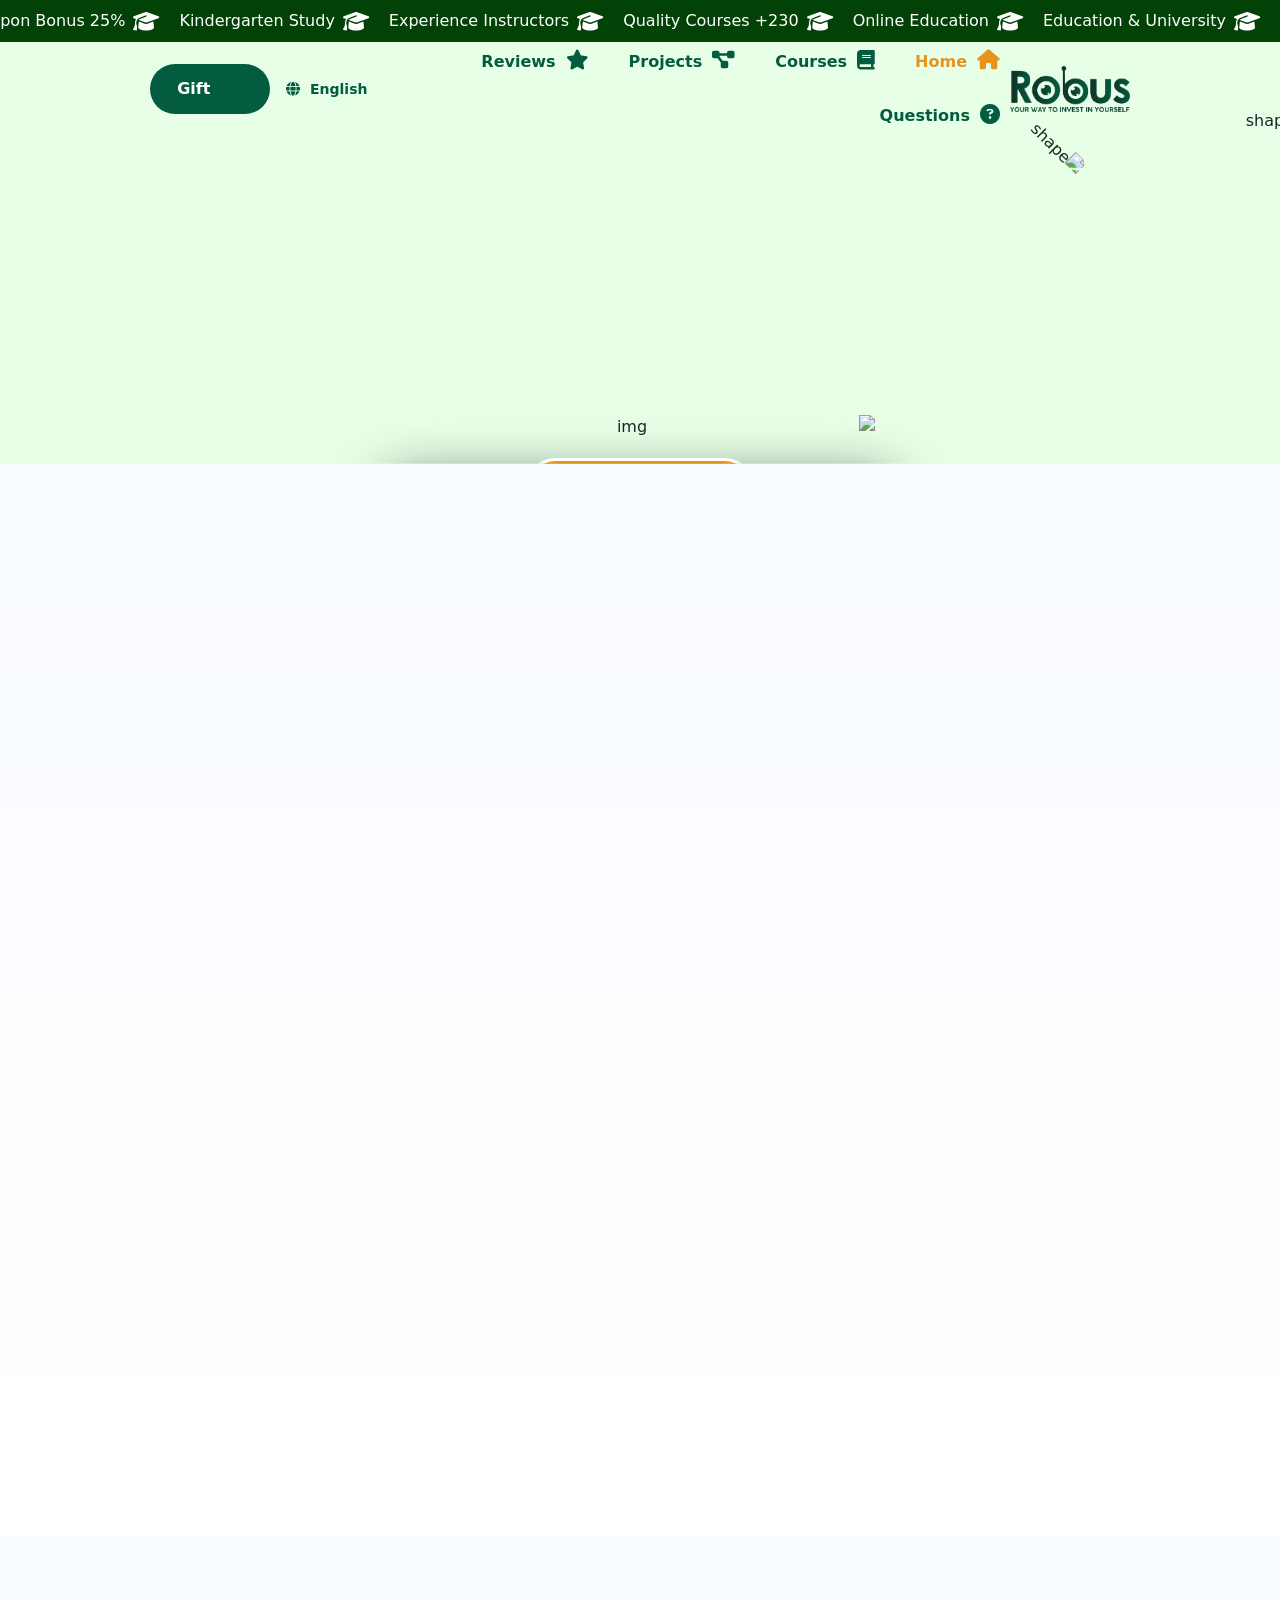
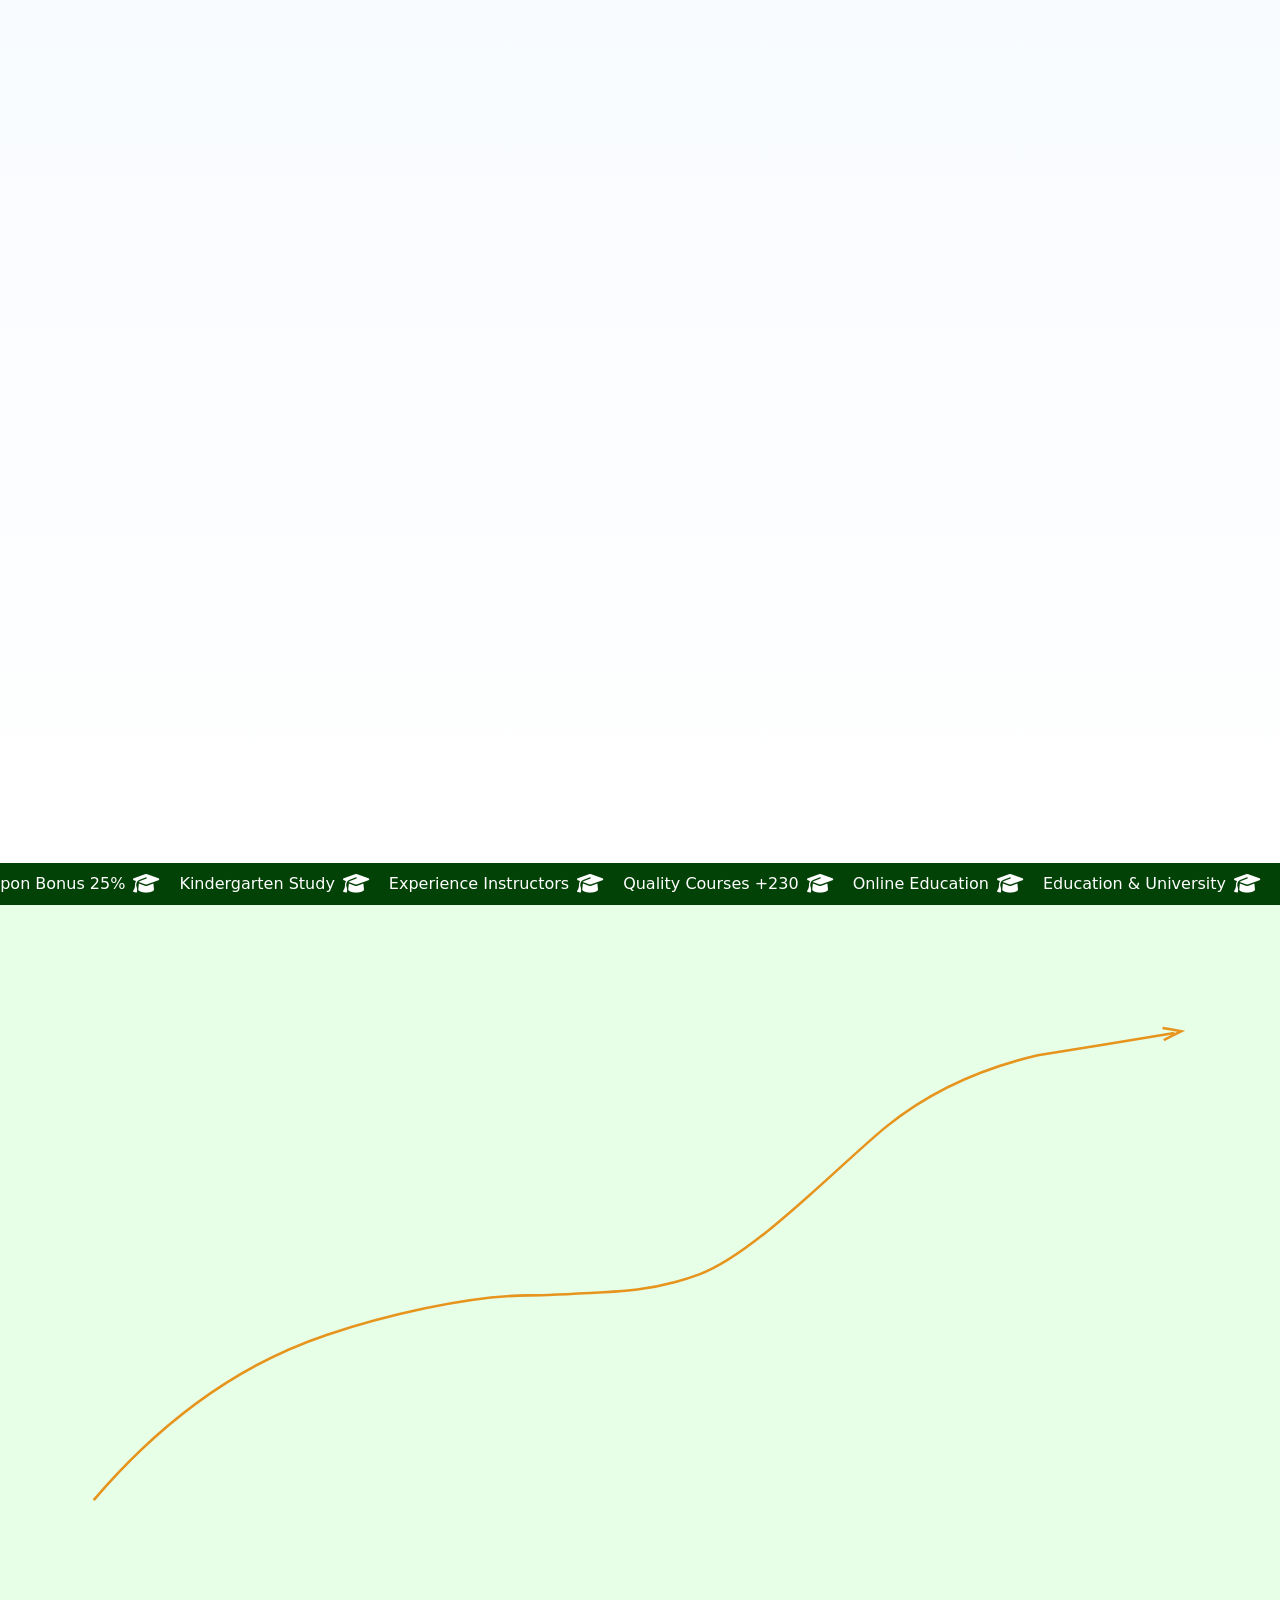
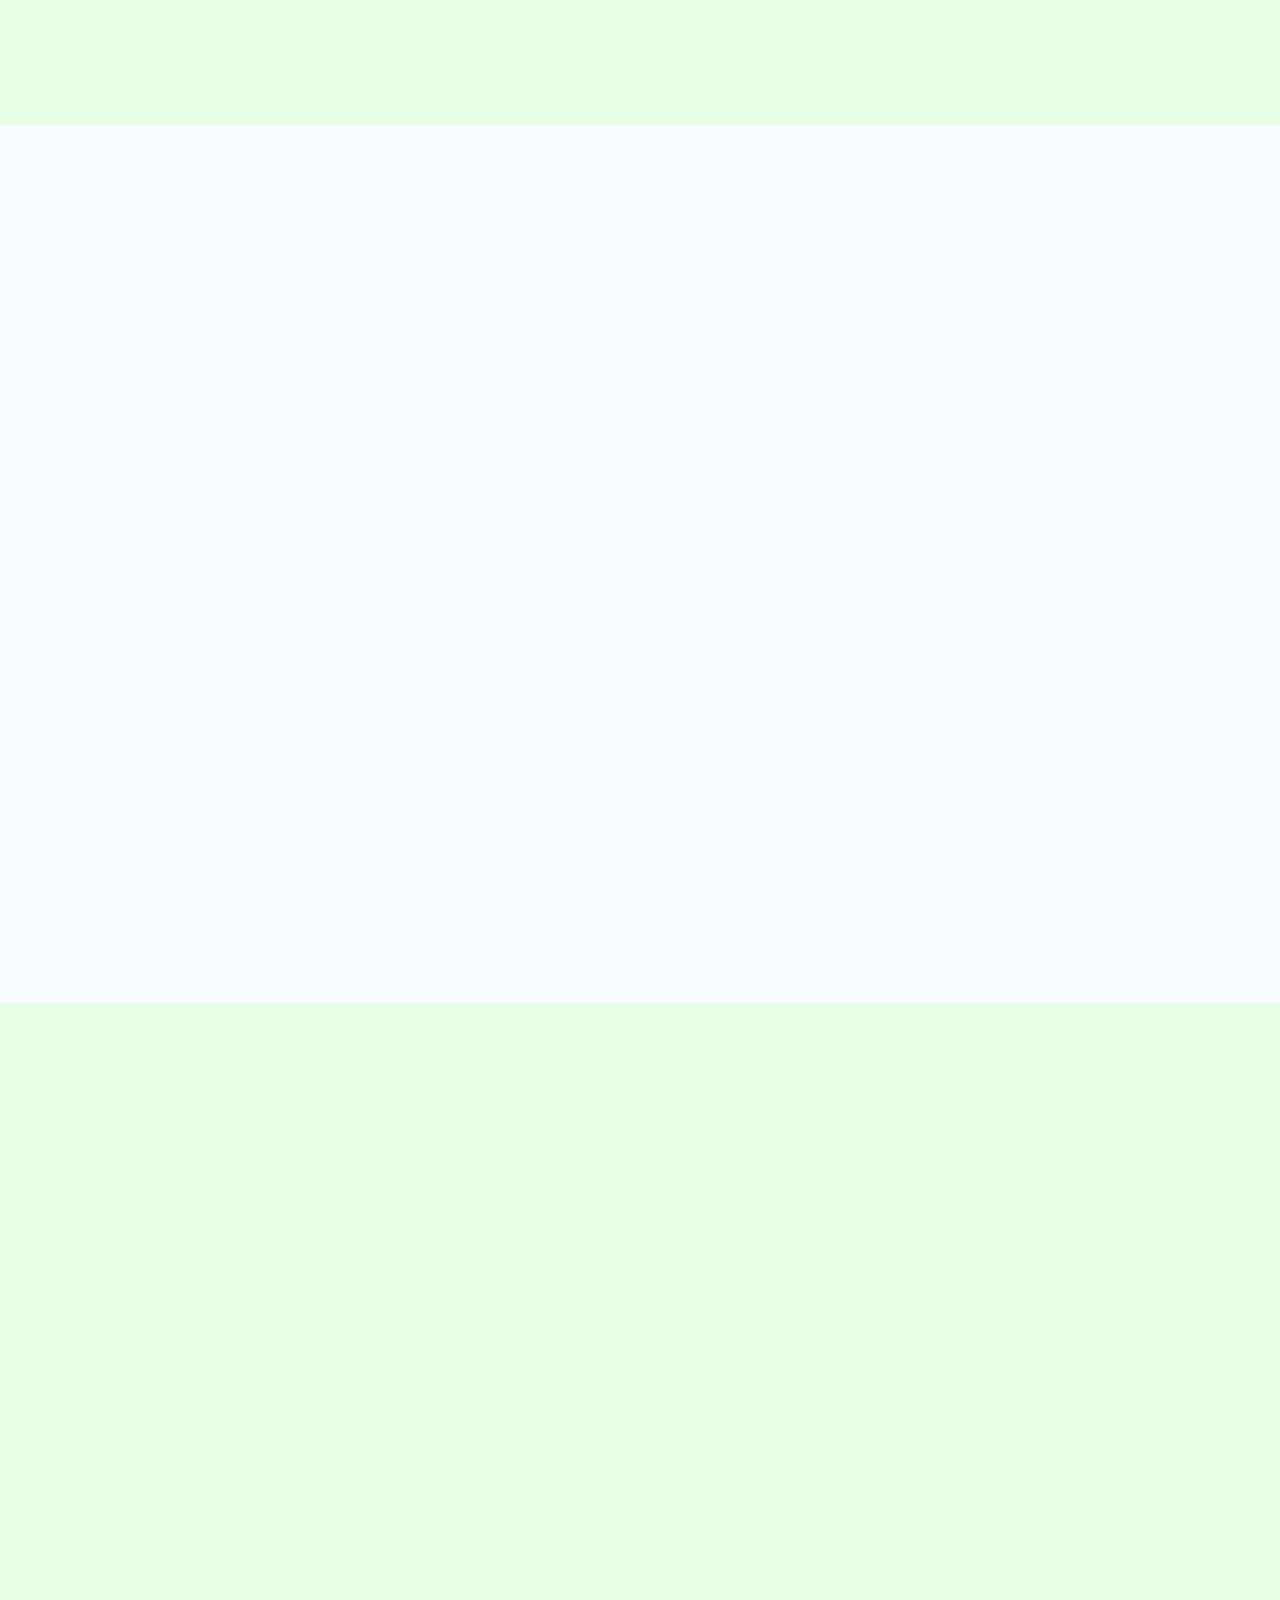
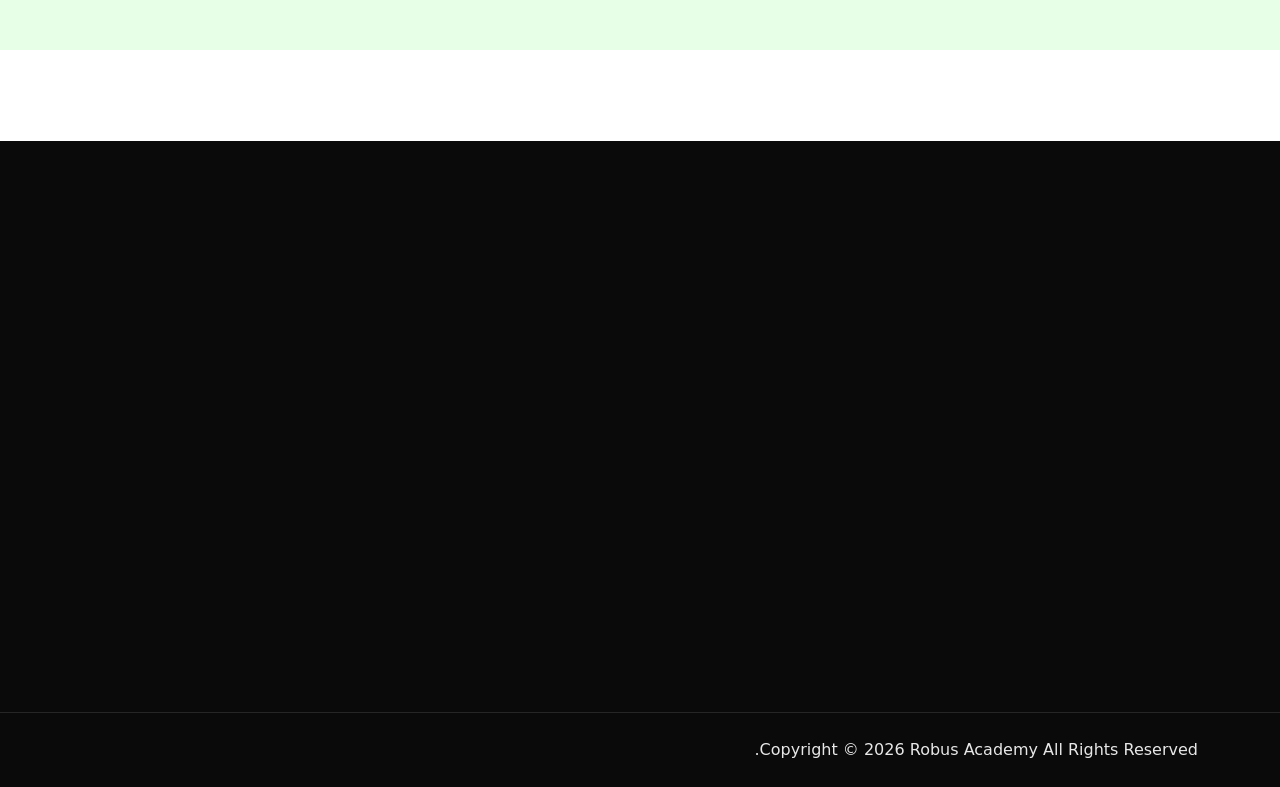
==== ar/index.html @ 4e97c181 "add ar" ====
<!doctype html>
<html lang="er" dir="rtl">

<head>
    <meta charset="utf-8" />
    <meta name="viewport" content="width=device-width, initial-scale=1.0, viewport-fit=cover" />
    <title>Robus Academy</title>

    <link href="https://cdn.jsdelivr.net/npm/bootstrap@5.0.2/dist/css/bootstrap.min.css" rel="stylesheet"
        integrity="sha384-EVSTQN3/azprG1Anm3QDgpJLIm9Nao0Yz1ztcQTwFspd3yD65VohhpuuCOmLASjC" crossorigin="anonymous">

    <link rel="stylesheet" href="https://cdnjs.cloudflare.com/ajax/libs/font-awesome/6.4.0/css/all.min.css" />
    <!-- <link rel="stylesheet" href="../assets/css/validnavs.css"> -->
    <link rel="stylesheet" href="../assets/css/animate.min.css">
    <!-- <link rel="stylesheet" href="../assets/css/bootstrap.min.css"> -->
    <link rel="stylesheet" href="../assets/css/slick.css">
    <link rel="stylesheet" href="../assets/css/swiper-bundle.min.css" />
    <link rel="stylesheet" href="../assets/css/main.css" />
</head>

<body>
    <!-- From Uiverse.io by pradipkaityuiux -->
    <div class="loader-cont">
        <div class="loader">
            <img src="../assets/img/logo/logo 1.png" alt="" width="100px">
            <span></span>
        </div>
    </div>

    <!-- <div class="fixed-left-buttons">
        <button class="fixed-left-btn fixed-left-btn--dark" type="button" aria-label="Dark mode">
            <i class="fas fa-moon"></i>
        </button>
        <button class="fixed-left-btn fixed-left-btn--help" type="button" aria-label="Help">
            <svg xmlns="http://www.w3.org/2000/svg"
                viewBox="0 0 640 640">
                <path
                    d="M192 64C209.7 64 224 78.3 224 96L224 128L352 128C369.7 128 384 142.3 384 160C384 177.7 369.7 192 352 192L342.4 192L334 215.1C317.6 260.3 292.9 301.6 261.8 337.1C276 345.9 290.8 353.7 306.2 360.6L356.6 383L418.8 243C423.9 231.4 435.4 224 448 224C460.6 224 472.1 231.4 477.2 243L605.2 531C612.4 547.2 605.1 566.1 589 573.2C572.9 580.3 553.9 573.1 546.8 557L526.8 512L369.3 512L349.3 557C342.1 573.2 323.2 580.4 307.1 573.2C291 566 283.7 547.1 290.9 531L330.7 441.5L280.3 419.1C257.3 408.9 235.3 396.7 214.5 382.7C193.2 399.9 169.9 414.9 145 427.4L110.3 444.6C94.5 452.5 75.3 446.1 67.4 430.3C59.5 414.5 65.9 395.3 81.7 387.4L116.2 370.1C132.5 361.9 148 352.4 162.6 341.8C148.8 329.1 135.8 315.4 123.7 300.9L113.6 288.7C102.3 275.1 104.1 254.9 117.7 243.6C131.3 232.3 151.5 234.1 162.8 247.7L173 259.9C184.5 273.8 197.1 286.7 210.4 298.6C237.9 268.2 259.6 232.5 273.9 193.2L274.4 192L64.1 192C46.3 192 32 177.7 32 160C32 142.3 46.3 128 64 128L160 128L160 96C160 78.3 174.3 64 192 64zM448 334.8L397.7 448L498.3 448L448 334.8z" />
            </svg>
        </button>
    </div> -->

    <!-- Fixed Buttons Group -->
    <div class="fixed-buttons-group" data-scroll-animate-group>


        <!-- Chat Bot Tooltip -->
        <div class="chatbot-tooltip" id="chatbotTooltip" data-scroll-animate="fade-right">
            <span>Ask Me..</span>
        </div>
        <!-- Chat Bot Button -->
        <button id="chatbot-btn" class="fixed-btn chatbot-btn" aria-label="Chat Bot" data-scroll-animate="fade-right">
            <img src="../assets/img/chatbot/chatbot1.svg" alt="">
        </button>
        <!-- WhatsApp Button -->
        <a href="https://wa.me/robusacademy" target="_blank" class="fixed-btn whatsapp-btn"
            data-scroll-animate="fade-right">
            <i class="fab fa-whatsapp"></i>
        </a>

        <!-- Back To Top -->
        <button id="back-to-top-btn" class="fixed-btn back-top" data-scroll-animate="fade-right">
            <svg class="progress-ring" width="60" height="60">
                <circle class="progress-ring__circle" stroke="white" stroke-width="4" fill="transparent" r="26" cx="30"
                    cy="30" />
            </svg>
            <i class="fas fa-arrow-up"></i>
        </button>
    </div>

    <!-- Chat Window -->
    <div class="chat-window" id="chatWindow">
        <div class="card rounded-5 overflow-hidden chat-card">
            <div class="card-header d-flex justify-content-between align-items-center p-3">
                <h5 class="mb-0">Chat</h5>
                <button class="btn-close" id="closeChatBtn" aria-label="Close chat"></button>
            </div>
            <div class="card-body overflow-y-auto" style="position: relative;">
                <!-- Chat messages will be loaded here by chatbot.js -->
            </div>
            <div class="card-footer text-muted d-flex justify-content-start align-items-center p-3">
                <input type="number" class="form-control form-control-lg" placeholder="Type choose number..."
                    id="chatInput">
                <a class="ms-3" href="#!"><i class="fas fa-paper-plane"></i></a>
            </div>
        </div>
    </div>

    <nav class="top-nav hidden" id="TopNav">
        <div class="brand">
            <a href="#"><img src="../assets/img/logo/logo 1.png" class="logo" alt="Robus Academy" width="120"></a>
        </div>
        <div class="nav-links">
            <a href="#home" class="active"><i class="fas fa-home"></i><span>Home</span></a>
            <a href="#courses"><i class="fas fa-book"></i><span>Courses</span></a>
            <a href="#projects"><i class="fas fa-project-diagram"></i><span>Projects</span></a>
            <a href="#reviews"><i class="fas fa-star"></i><span>Reviews</span></a>
            <a href="#questions"><i class="fas fa-question-circle"></i><span>Questions</span></a>
        </div>
        <div class="nav-actions">
            <a href="../index.html" class="language"><span>English</span><i class="fas fa-globe"></i></a>
            <button class="top-nav-button"><img src="../assets/img/navbar/gift.svg" alt="" width="30%"
                    data-scroll-animate="tada">
                <span>Gift</span></button>
        </div>
    </nav>

    <nav class="top-nav-mobile hidden" id="TopNavMobile">
        <div class="brand">
            <a href="#"><img src="../assets/img/logo/logo 1.png" class="logo" alt="Robus Academy" width="120"></a>
            <div class="nav-actions">
                <a href="../index.html" class="language"><span>English</span><i class="fas fa-globe"></i></a>
                <button class="top-nav-mobile-button"><img src="../assets/img/navbar/gift.svg" alt="" width="90%"
                        data-scroll-animate="tada"></button>
            </div>
        </div>
    </nav>


    <a href="https://wa.me/robusacademy" class="tab whatsapp-tab" id="TabContactBottom" target="_blank">
        <div class="whatsapp-tab-circle">
            <i class="fab fa-whatsapp"></i>
        </div>
    </a>
    <nav class="bottom-nav" id="BottomNav">
        <a href="#home" class="tab active" id="TabHomeBottom">
            <i class="fas fa-home"></i>
            <span>Home</span>
        </a>
        <a href="#courses" class="tab" id="TabCoursesBottom">
            <i class="fas fa-book"></i>
            <span>Courses</span>
        </a>
        <a href="https://wa.me/robusacademy" class="tab" id="TabContactBottom" target="_blank">
            <i class="fas fa-whatsapp"></i>
            <span>WhatsApp</span>
        </a>
        <a href="#reviews" class="tab" id="TabReviewsBottom">
            <i class="fas fa-star"></i>
            <span>Reviews</span>
        </a>
        <a href="#questions" class="tab" id="TabQuestionsBottom">
            <i class="fas fa-question"></i>
            <span>Questions</span>
        </a>
    </nav>

    <!-- Mobile Menu  -->
    <div class="mobile-menu">
        <nav class="menu-box">
            <div class="close-btn"><i class="fas fa-times"></i></div>
            <div class="nav-logo">
                <a href="https://themegenix.net/html/suxnix/index.html"><img src="../assets/img/logo/logo 1.png"
                        alt="logo"></a>
            </div>
            <div class="menu-outer">
                <!--Here Menu Will Come Automatically Via Javascript / Same Menu as in Header-->
                <ul class="navigation">
                    <li class="active menu-item-has-children"><a href="https://themegenix.net/html/suxnix/#home"
                            class="section-link">Home</a>
                        <ul class="sub-menu">
                            <li class="active"><a href="https://themegenix.net/html/suxnix/index.html">Home One</a></li>
                            <li><a href="https://themegenix.net/html/suxnix/index-2.html">Home Two</a></li>
                            <li><a href="https://themegenix.net/html/suxnix/index-3.html">Home Three</a></li>
                        </ul>
                        <div class="dropdown-btn"><span class="fas fa-angle-down"></span></div>
                    </li>
                    <li><a href="https://themegenix.net/html/suxnix/#features" class="section-link">Features</a></li>
                    <li><a href="https://themegenix.net/html/suxnix/#paroller" class="section-link">Product</a></li>
                    <li><a href="https://themegenix.net/html/suxnix/#ingredient" class="section-link">Ingredient</a>
                    </li>
                    <li><a href="https://themegenix.net/html/suxnix/#pricing" class="section-link">Pricing</a></li>
                    <li class="menu-item-has-children"><a href="https://themegenix.net/html/suxnix/#!">Shop</a>
                        <ul class="sub-menu">
                            <li><a href="https://themegenix.net/html/suxnix/shop.html">Our Shop</a></li>
                            <li><a href="https://themegenix.net/html/suxnix/shop-details.html">Shop Details</a></li>
                            <li><a href="https://themegenix.net/html/suxnix/cart.html">Cart Page</a></li>
                            <li><a href="https://themegenix.net/html/suxnix/checkout.html">Checkout Page</a></li>
                            <li><a href="https://themegenix.net/html/suxnix/login.html">Login Page</a></li>
                            <li><a href="https://themegenix.net/html/suxnix/register.html">Register Page</a></li>
                            <li><a href="https://themegenix.net/html/suxnix/reset-password.html">Reset Password Page</a>
                            </li>
                        </ul>
                        <div class="dropdown-btn"><span class="fas fa-angle-down"></span></div>
                    </li>
                    <li class="menu-item-has-children"><a href="https://themegenix.net/html/suxnix/#news"
                            class="section-link">News</a>
                        <ul class="sub-menu">
                            <li><a href="https://themegenix.net/html/suxnix/blog.html">Our Blog</a></li>
                            <li><a href="https://themegenix.net/html/suxnix/blog-details.html">Blog Details</a></li>
                        </ul>
                        <div class="dropdown-btn"><span class="fas fa-angle-down"></span></div>
                    </li>
                    <li><a href="https://themegenix.net/html/suxnix/contact.html">contacts</a></li>
                </ul>
            </div>
            <div class="social-links">
                <ul class="clearfix">
                    <li><a href="https://themegenix.net/html/suxnix/#"><i class="fab fa-facebook-f"></i></a></li>
                    <li><a href="https://themegenix.net/html/suxnix/#"><i class="fab fa-twitter"></i></a></li>
                    <li><a href="https://themegenix.net/html/suxnix/#"><i class="fab fa-instagram"></i></a></li>
                    <li><a href="https://themegenix.net/html/suxnix/#"><i class="fab fa-linkedin-in"></i></a></li>
                    <li><a href="https://themegenix.net/html/suxnix/#"><i class="fab fa-youtube"></i></a></li>
                </ul>
            </div>
        </nav>
    </div>
    <div class="menu-backdrop"></div>
    <!-- End Mobile Menu -->


    <div class="hero">
        <!-- Auto-player Section Start -->
        <div class="Auto-play-section style-header">
            <div class="myplayer player-header theme-green-bg">
                <div class="scrolling-wrap">
                    <div class="comm">
                        <div></div>
                        <div class="player-textslide"><i class="fas fa-graduation-cap"></i> Education & University</div>
                        <div class="player-textslide"><i class="fas fa-graduation-cap"></i> Online Education</div>
                        <div class="player-textslide"><i class="fas fa-graduation-cap"></i> 230+ Quality Courses</div>
                        <div class="player-textslide"><i class="fas fa-graduation-cap"></i> Experience Instructors</div>
                        <div class="player-textslide"><i class="fas fa-graduation-cap"></i> Kindergarten Study</div>
                        <div class="player-textslide"><i class="fas fa-graduation-cap"></i> 25% Coupon Bonus</div>
                        <div class="player-textslide"><i class="fas fa-graduation-cap"></i> 25% Extra Coupon Bonus</div>
                    </div>
                    <div class="comm">
                        <div></div>
                        <div class="player-textslide"><i class="fas fa-graduation-cap"></i> Education & University</div>
                        <div class="player-textslide"><i class="fas fa-graduation-cap"></i> Online Education</div>
                        <div class="player-textslide"><i class="fas fa-graduation-cap"></i> 230+ Quality Courses</div>
                        <div class="player-textslide"><i class="fas fa-graduation-cap"></i> Experience Instructors</div>
                        <div class="player-textslide"><i class="fas fa-graduation-cap"></i> Kindergarten Study</div>
                        <div class="player-textslide"><i class="fas fa-graduation-cap"></i> 25% Coupon Bonus</div>
                        <div class="player-textslide"><i class="fas fa-graduation-cap"></i> 25% Extra Coupon Bonus</div>
                    </div>
                    <div class="comm">
                        <div></div>
                        <div class="player-textslide"><i class="fas fa-graduation-cap"></i> Education & University</div>
                        <div class="player-textslide"><i class="fas fa-graduation-cap"></i> Online Education</div>
                        <div class="player-textslide"><i class="fas fa-graduation-cap"></i> 230+ Quality Courses</div>
                        <div class="player-textslide"><i class="fas fa-graduation-cap"></i> Experience Instructors</div>
                        <div class="player-textslide"><i class="fas fa-graduation-cap"></i> Kindergarten Study</div>
                        <div class="player-textslide"><i class="fas fa-graduation-cap"></i> 25% Coupon Bonus</div>
                        <div class="player-textslide"><i class="fas fa-graduation-cap"></i> 25% Extra Coupon Bonus</div>
                    </div>
                </div>
            </div>
        </div>
        <!-- Auto-player Section End -->

        <!-- banner-section -->
        <section id="home" class="banner-section">

            <div class="top-nav-box">
                <div class="brand">
                    <a href="#"><img src="../assets/img/logo/logo 1.png" class="logo" alt="Robus Academy" width="120"></a>
                </div>
                <div class="nav-links">
                    <a href="#home" class="active"><i class="fas fa-home"></i><span>Home</span></a>
                    <a href="#courses"><i class="fas fa-book"></i><span>Courses</span></a>
                    <a href="#projects"><i class="fas fa-project-diagram"></i><span>Projects</span></a>
                    <a href="#reviews"><i class="fas fa-star"></i><span>Reviews</span></a>
                    <a href="#questions"><i class="fas fa-question-circle"></i><span>Questions</span></a>
                </div>
                <div class="nav-actions">
                    <a href="../index.html" class="language"><span>English</span><i class="fas fa-globe"></i></a>
                    <button class="top-nav-box-button"><img src="../assets/img/navbar/gift.svg" alt="" width="30%"
                            data-scroll-animate="tada">
                        <span>Gift</span></button>
                </div>
            </div>

            <nav class="top-nav-mobile-box hidden" id="TopNavMobileBox">
                <div class="brand">
                    <a href="#"><img src="../assets/img/logo/logo 1.png" class="logo" alt="Robus Academy" width="120"></a>
                    <div class="nav-actions">
                        <a href="../index.html" class="language"><span>English</span><i class="fas fa-globe"></i></a>
                        <button class="top-nav-mobile-box-button"><img src="../assets/img/navbar/gift.svg" alt=""
                                width="90%" data-scroll-animate="tada"></button>
                    </div>
                </div>
            </nav>

            <div class="container">
                <div class="row justify-content-center">
                    <div class="col-xxl-8 col-xl-7 col-lg-8 col-md-10">
                        <div class="banner-content text-center">
                            <p class="banner-caption" data-scroll-animate="zoom-in" style="animation-duration: 0.5s;">..
                                your way to invest in yourself ..</p>
                            <h2 class="title" data-scroll-animate="zoom-in"
                                style="animation-duration: 0.5s; animation-delay: 0.5s;">Robus Academy Provided Way To
                                Growth</h2>
                            <a href="#" class="btn btn-two">Book A Demo</a>
                        </div>
                    </div>
                </div>
                <div class="row">
                    <div class="col-12">
                        <div class="banner-images text-center">
                            <img src="../assets/img/banner/banner_boy.png" alt="img" class="main-img">
                            <img src="../assets/img/banner/banner_background.svg" alt="img" class="bg-shape">
                        </div>
                    </div>
                </div>
            </div>
            <div class="banner-shape one">
                <img src="../assets/img/banner/laptop.svg" alt="shape" class="wow bannerFadeInLeft pause-animation"
                    data-wow-delay=".2s" data-wow-duration="2s"
                    style="visibility: visible; animation-duration: 2s; animation-fill-mode: both; animation-delay: 0.2s; animation-name: bannerFadeInLeft;">
            </div>
            <div class="banner-shape two">
                <img src="../assets/img/banner/right-robot.png" alt="shape" class="wow bannerFadeInRight pause-animation"
                    data-wow-delay=".2s" data-wow-duration="2s"
                    style="visibility: visible; animation-duration: 2s; animation-fill-mode: both; animation-delay: 0.2s; animation-name: bannerFadeInRight;">
            </div>
            <div class="banner-shape three">
                <img src="../assets/img/banner/computer.svg" alt="shape" class="wow bannerFadeInDown pause-animation"
                    data-wow-delay=".2s" data-wow-duration="2s"
                    style="visibility: visible; animation-duration: 2s; animation-fill-mode: both; animation-delay: 0.2s; animation-name: bannerFadeInDown;">
            </div>
            <!-- <div class="banner-shape four">
                <img src="../assets/img/banner/banner_shape04.png" alt="shape" class="wow bannerFadeInDown pause-animation"
                    data-wow-delay=".2s" data-wow-duration="2s"
                    style="visibility: visible; animation-duration: 2s; animation-fill-mode: both; animation-delay: 0.2s; animation-name: bannerFadeInDown;">
            </div> -->


            <div class="floating-shape shape1">
                <img src="../assets/img/shapes/accelerate-svgrepo-com.svg" alt="shape">
            </div>
        </section>
        <!-- banner-section-end -->

        <section id="courses" class="courses-section section-padding">
            <div class="container">
                <div class="section-title text-center" data-scroll-animate="fade-up">
                    <div class="title-warp">
                        <h6>Our Courses</h6>
                        <!-- <img src="../assets/img/b../gold-bar.svg" alt="bar" class="title-bar"> -->
                        <span class="title-bar"></span>
                    </div>
                    <h2>Your Learning Path</h2>
                    <p>Select your child's Grade/Age to explore a recommended learning path</p>
                </div>

                <div class="courses-buttons" data-scroll-animate-group>
                    <button type="button" class="path-btn active" data-course="1"
                        data-scroll-animate="fade-up">Scratch</button>
                    <button type="button" class="path-btn" data-course="2" data-scroll-animate="fade-up">M
                        Block</button>
                    <button type="button" class="path-btn" data-course="3" data-scroll-animate="fade-up">Mobile
                        Div</button>
                    <button type="button" class="path-btn" data-course="4" data-scroll-animate="fade-up">Python</button>
                    <button type="button" class="path-btn" data-course="5" data-scroll-animate="fade-up">Python
                        Ad</button>
                    <button type="button" class="path-btn" data-course="6" data-scroll-animate="fade-up">HTML &
                        CSS</button>
                    <button type="button" class="path-btn" data-course="7"
                        data-scroll-animate="fade-up">JavaScript</button>
                    <button type="button" class="path-btn" data-course="8"
                        data-scroll-animate="fade-up">Bootstrap</button>
                    <button type="button" class="path-btn" data-course="9" data-scroll-animate="fade-up">JQuery</button>
                </div>

                <div class="courses-panel" data-scroll-animate="fade-up">
                    <div class="courses-card active" data-course="1">
                        <div class="courses-card-images">
                            <img src="../assets/img/grades/details-1.jpg" alt="Scratch" class="desktop-image" />
                            <img src="../assets/img/grades/details-2.png" alt="Scratch Mobile" class="mobile-image" />
                        </div>
                    </div>

                    <div class="courses-card" data-course="2">
                        <div class="courses-card-images">
                            <img src="../assets/img/grades/details-1.jpg" alt="M Block" class="desktop-image" />
                            <img src="../assets/img/grades/details-2.png" alt="M Block Mobile" class="mobile-image" />
                        </div>
                    </div>

                    <div class="courses-card" data-course="3">
                        <div class="courses-card-images">
                            <img src="../assets/img/grades/details-1.jpg" alt="Mobile Application Development"
                                class="desktop-image" />
                            <img src="../assets/img/grades/details-2.png" alt="Mobile Application Development Mobile"
                                class="mobile-image" />
                        </div>
                    </div>

                    <div class="courses-card" data-course="4">
                        <div class="courses-card-images">
                            <img src="../assets/img/grades/details-1.jpg" alt="Python Programming" class="desktop-image" />
                            <img src="../assets/img/grades/details-2.png" alt="Python Programming Mobile"
                                class="mobile-image" />
                        </div>
                    </div>

                    <div class="courses-card" data-course="5">
                        <div class="courses-card-images">
                            <img src="../assets/img/grades/details-1.jpg" alt="Python Programming Advanced"
                                class="desktop-image" />
                            <img src="../assets/img/grades/details-2.png" alt="Python Programming Advanced Mobile"
                                class="mobile-image" />
                        </div>
                    </div>

                    <div class="courses-card" data-course="6">
                        <div class="courses-card-images">
                            <img src="../assets/img/grades/details-1.jpg" alt="HTML & CSS" class="desktop-image" />
                            <img src="../assets/img/grades/details-2.png" alt="HTML & CSS Mobile" class="mobile-image" />
                        </div>
                    </div>

                    <div class="courses-card" data-course="7">
                        <div class="courses-card-images">
                            <img src="../assets/img/grades/details-1.jpg" alt="JavaScript Programming"
                                class="desktop-image" />
                            <img src="../assets/img/grades/details-2.png" alt="JavaScript Programming Mobile"
                                class="mobile-image" />
                        </div>
                    </div>

                    <div class="courses-card" data-course="8">
                        <div class="courses-card-images">
                            <img src="../assets/img/grades/details-1.jpg" alt="Bootstrap" class="desktop-image" />
                            <img src="../assets/img/grades/details-2.png" alt="Bootstrap Mobile" class="mobile-image" />
                        </div>
                    </div>

                    <div class="courses-card" data-course="9">
                        <div class="courses-card-images">
                            <img src="../assets/img/grades/details-1.jpg" alt="JQuery" class="desktop-image" />
                            <img src="../assets/img/grades/details-2.png" alt="JQuery Mobile" class="mobile-image" />
                        </div>
                    </div>
                </div>
            </div>
        </section>

        <section id="projects" class="projects-section section-padding">
            <div class="container">
                <div class="section-title text-center" data-scroll-animate="fade-up">
                    <div class="title-warp">
                        <h6>Student Projects</h6>
                        <span class="title-bar"></span>
                    </div>
                    <h2>Student Projects at Our Academy</h2>
                    <p>Explore the amazing projects created by our talented students across different platforms and
                        technologies. Showcasing innovation, creativity, and technical excellence in action.</p>
                </div>

                <div class="projects-buttons" data-scroll-animate-group>
                    <button type="button" class="path-btn active" data-project="1"
                        data-scroll-animate="fade-up">Web</button>
                    <button type="button" class="path-btn" data-project="2"
                        data-scroll-animate="fade-up">Desktop</button>
                    <button type="button" class="path-btn" data-project="3"
                        data-scroll-animate="fade-up">Mobile</button>
                </div>
            </div>
            <div class="projects-panel" data-scroll-animate="fade-up">
                <!-- Web Projects -->
                <div class="projects-slider-wrapper swiper active" data-project="1">
                    <div class="projects-slider swiper-wrapper">
                        <div class="student-project-card swiper-slide">
                            <div class="card-image-wrapper"><img src="../assets/img/b../details-1.jpg"
                                    alt="Student Project" class="student-image" /><button class="video-play-btn"
                                    data-video="https://www.youtube.com/embed/dQw4w9WgXcQ"><i
                                        class="fas fa-play"></i></button></div>
                            <div class="card-content">
                                <h3 class="student-name">Ahmed Hassan</h3>
                                <div class="student-info"><span class="student-country"><i
                                            class="fas fa-globe"></i>Egypt</span><span class="student-grade">10 Years
                                        old</span></div>
                            </div>
                        </div>
                        <div class="student-project-card swiper-slide">
                            <div class="card-image-wrapper"><img src="../assets/img/b../details-1.jpg"
                                    alt="Student Project" class="student-image" /><button class="video-play-btn"
                                    data-video="https://www.youtube.com/embed/dQw4w9WgXcQ"><i
                                        class="fas fa-play"></i></button></div>
                            <div class="card-content">
                                <h3 class="student-name">Sara Mohamed</h3>
                                <div class="student-info"><span class="student-country"><i
                                            class="fas fa-globe"></i>Saudi Arabia</span><span class="student-grade">9
                                        Years old</span></div>
                            </div>
                        </div>
                        <div class="student-project-card swiper-slide">
                            <div class="card-image-wrapper"><img src="../assets/img/b../details-1.jpg"
                                    alt="Student Project" class="student-image" /><button class="video-play-btn"
                                    data-video="https://www.youtube.com/embed/dQw4w9WgXcQ"><i
                                        class="fas fa-play"></i></button></div>
                            <div class="card-content">
                                <h3 class="student-name">Khalid Ali</h3>
                                <div class="student-info"><span class="student-country"><i
                                            class="fas fa-globe"></i>UAE</span><span class="student-grade">11 Years
                                        old</span></div>
                            </div>
                        </div>
                        <div class="student-project-card swiper-slide">
                            <div class="card-image-wrapper"><img src="../assets/img/b../details-1.jpg"
                                    alt="Student Project" class="student-image" /><button class="video-play-btn"
                                    data-video="https://www.youtube.com/embed/dQw4w9WgXcQ"><i
                                        class="fas fa-play"></i></button></div>
                            <div class="card-content">
                                <h3 class="student-name">Fatima Ahmed</h3>
                                <div class="student-info"><span class="student-country"><i
                                            class="fas fa-globe"></i>Kuwait</span><span class="student-grade">10 Years
                                        old</span></div>
                            </div>
                        </div>
                        <div class="student-project-card swiper-slide">
                            <div class="card-image-wrapper"><img src="../assets/img/b../details-1.jpg"
                                    alt="Student Project" class="student-image" /><button class="video-play-btn"
                                    data-video="https://www.youtube.com/embed/dQw4w9WgXcQ"><i
                                        class="fas fa-play"></i></button></div>
                            <div class="card-content">
                                <h3 class="student-name">Omar Ibrahim</h3>
                                <div class="student-info"><span class="student-country"><i
                                            class="fas fa-globe"></i>Jordan</span><span class="student-grade">12 Years
                                        old</span></div>
                            </div>
                        </div>
                        <div class="student-project-card swiper-slide">
                            <div class="card-image-wrapper"><img src="../assets/img/b../details-1.jpg"
                                    alt="Student Project" class="student-image" /><button class="video-play-btn"
                                    data-video="https://www.youtube.com/embed/dQw4w9WgXcQ"><i
                                        class="fas fa-play"></i></button></div>
                            <div class="card-content">
                                <h3 class="student-name">Layla Khan</h3>
                                <div class="student-info"><span class="student-country"><i
                                            class="fas fa-globe"></i>Bangladesh</span><span class="student-grade">11
                                        Years old</span></div>
                            </div>
                        </div>
                        <div class="student-project-card swiper-slide">
                            <div class="card-image-wrapper"><img src="../assets/img/b../details-1.jpg"
                                    alt="Student Project" class="student-image" /><button class="video-play-btn"
                                    data-video="https://www.youtube.com/embed/dQw4w9WgXcQ"><i
                                        class="fas fa-play"></i></button></div>
                            <div class="card-content">
                                <h3 class="student-name">Marwan Hassan</h3>
                                <div class="student-info"><span class="student-country"><i
                                            class="fas fa-globe"></i>Syria</span><span class="student-grade">10 Years
                                        old</span></div>
                            </div>
                        </div>
                        <div class="student-project-card swiper-slide">
                            <div class="card-image-wrapper"><img src="../assets/img/b../details-1.jpg"
                                    alt="Student Project" class="student-image" /><button class="video-play-btn"
                                    data-video="https://www.youtube.com/embed/dQw4w9WgXcQ"><i
                                        class="fas fa-play"></i></button></div>
                            <div class="card-content">
                                <h3 class="student-name">Amira Ali</h3>
                                <div class="student-info"><span class="student-country"><i
                                            class="fas fa-globe"></i>Lebanon</span><span class="student-grade">9 Years
                                        old</span></div>
                            </div>
                        </div>
                        <div class="student-project-card swiper-slide">
                            <div class="card-image-wrapper"><img src="../assets/img/b../details-1.jpg"
                                    alt="Student Project" class="student-image" /><button class="video-play-btn"
                                    data-video="https://www.youtube.com/embed/dQw4w9WgXcQ"><i
                                        class="fas fa-play"></i></button></div>
                            <div class="card-content">
                                <h3 class="student-name">Hassan Saleh</h3>
                                <div class="student-info"><span class="student-country"><i
                                            class="fas fa-globe"></i>Palestine</span><span class="student-grade">12
                                        Years old</span></div>
                            </div>
                        </div>
                        <div class="student-project-card swiper-slide">
                            <div class="card-image-wrapper"><img src="../assets/img/b../details-1.jpg"
                                    alt="Student Project" class="student-image" /><button class="video-play-btn"
                                    data-video="https://www.youtube.com/embed/dQw4w9WgXcQ"><i
                                        class="fas fa-play"></i></button></div>
                            <div class="card-content">
                                <h3 class="student-name">Noor Youssef</h3>
                                <div class="student-info"><span class="student-country"><i
                                            class="fas fa-globe"></i>Iraq</span><span class="student-grade">11 Years
                                        old</span></div>
                            </div>
                        </div>
                    </div>
                </div>

                <!-- Desktop Projects -->
                <div class="projects-slider-wrapper swiper" data-project="2">
                    <div class="projects-slider swiper-wrapper">
                        <div class="student-project-card swiper-slide">
                            <div class="card-image-wrapper"><img src="../assets/img/b../details-1.jpg"
                                    alt="Student Project" class="student-image" /><button class="video-play-btn"
                                    data-video="https://www.youtube.com/embed/dQw4w9WgXcQ"><i
                                        class="fas fa-play"></i></button></div>
                            <div class="card-content">
                                <h3 class="student-name">Rayan Ahmed</h3>
                                <div class="student-info"><span class="student-country"><i
                                            class="fas fa-globe"></i>Morocco</span><span class="student-grade">10 Years
                                        old</span></div>
                            </div>
                        </div>
                        <div class="student-project-card swiper-slide">
                            <div class="card-image-wrapper"><img src="../assets/img/b../details-1.jpg"
                                    alt="Student Project" class="student-image" /><button class="video-play-btn"
                                    data-video="https://www.youtube.com/embed/dQw4w9WgXcQ"><i
                                        class="fas fa-play"></i></button></div>
                            <div class="card-content">
                                <h3 class="student-name">Yasmin Hassan</h3>
                                <div class="student-info"><span class="student-country"><i
                                            class="fas fa-globe"></i>Tunisia</span><span class="student-grade">11 Years
                                        old</span></div>
                            </div>
                        </div>
                        <div class="student-project-card swiper-slide">
                            <div class="card-image-wrapper"><img src="../assets/img/b../details-1.jpg"
                                    alt="Student Project" class="student-image" /><button class="video-play-btn"
                                    data-video="https://www.youtube.com/embed/dQw4w9WgXcQ"><i
                                        class="fas fa-play"></i></button></div>
                            <div class="card-content">
                                <h3 class="student-name">Karim Nasser</h3>
                                <div class="student-info"><span class="student-country"><i
                                            class="fas fa-globe"></i>Algeria</span><span class="student-grade">9 Years
                                        old</span></div>
                            </div>
                        </div>
                        <div class="student-project-card swiper-slide">
                            <div class="card-image-wrapper"><img src="../assets/img/b../details-1.jpg"
                                    alt="Student Project" class="student-image" /><button class="video-play-btn"
                                    data-video="https://www.youtube.com/embed/dQw4w9WgXcQ"><i
                                        class="fas fa-play"></i></button></div>
                            <div class="card-content">
                                <h3 class="student-name">Leena Ibrahim</h3>
                                <div class="student-info"><span class="student-country"><i
                                            class="fas fa-globe"></i>Yemen</span><span class="student-grade">10 Years
                                        old</span></div>
                            </div>
                        </div>
                        <div class="student-project-card swiper-slide">
                            <div class="card-image-wrapper"><img src="../assets/img/b../details-1.jpg"
                                    alt="Student Project" class="student-image" /><button class="video-play-btn"
                                    data-video="https://www.youtube.com/embed/dQw4w9WgXcQ"><i
                                        class="fas fa-play"></i></button></div>
                            <div class="card-content">
                                <h3 class="student-name">Salem Abboud</h3>
                                <div class="student-info"><span class="student-country"><i
                                            class="fas fa-globe"></i>Libya</span><span class="student-grade">12 Years
                                        old</span></div>
                            </div>
                        </div>
                        <div class="student-project-card swiper-slide">
                            <div class="card-image-wrapper"><img src="../assets/img/b../details-1.jpg"
                                    alt="Student Project" class="student-image" /><button class="video-play-btn"
                                    data-video="https://www.youtube.com/embed/dQw4w9WgXcQ"><i
                                        class="fas fa-play"></i></button></div>
                            <div class="card-content">
                                <h3 class="student-name">Hana Zahra</h3>
                                <div class="student-info"><span class="student-country"><i
                                            class="fas fa-globe"></i>Somalia</span><span class="student-grade">11 Years
                                        old</span></div>
                            </div>
                        </div>
                        <div class="student-project-card swiper-slide">
                            <div class="card-image-wrapper"><img src="../assets/img/b../details-1.jpg"
                                    alt="Student Project" class="student-image" /><button class="video-play-btn"
                                    data-video="https://www.youtube.com/embed/dQw4w9WgXcQ"><i
                                        class="fas fa-play"></i></button></div>
                            <div class="card-content">
                                <h3 class="student-name">Tarek Khalil</h3>
                                <div class="student-info"><span class="student-country"><i
                                            class="fas fa-globe"></i>Mauritania</span><span class="student-grade">10
                                        Years old</span></div>
                            </div>
                        </div>
                        <div class="student-project-card swiper-slide">
                            <div class="card-image-wrapper"><img src="../assets/img/b../details-1.jpg"
                                    alt="Student Project" class="student-image" /><button class="video-play-btn"
                                    data-video="https://www.youtube.com/embed/dQw4w9WgXcQ"><i
                                        class="fas fa-play"></i></button></div>
                            <div class="card-content">
                                <h3 class="student-name">Dina Khalid</h3>
                                <div class="student-info"><span class="student-country"><i
                                            class="fas fa-globe"></i>Djibouti</span><span class="student-grade">9 Years
                                        old</span></div>
                            </div>
                        </div>
                        <div class="student-project-card swiper-slide">
                            <div class="card-image-wrapper"><img src="../assets/img/b../details-1.jpg"
                                    alt="Student Project" class="student-image" /><button class="video-play-btn"
                                    data-video="https://www.youtube.com/embed/dQw4w9WgXcQ"><i
                                        class="fas fa-play"></i></button></div>
                            <div class="card-content">
                                <h3 class="student-name">Walid Habib</h3>
                                <div class="student-info"><span class="student-country"><i
                                            class="fas fa-globe"></i>Sudan</span><span class="student-grade">12 Years
                                        old</span></div>
                            </div>
                        </div>
                        <div class="student-project-card swiper-slide">
                            <div class="card-image-wrapper"><img src="../assets/img/b../details-1.jpg"
                                    alt="Student Project" class="student-image" /><button class="video-play-btn"
                                    data-video="https://www.youtube.com/embed/dQw4w9WgXcQ"><i
                                        class="fas fa-play"></i></button></div>
                            <div class="card-content">
                                <h3 class="student-name">Zainab Rashid</h3>
                                <div class="student-info"><span class="student-country"><i
                                            class="fas fa-globe"></i>Comoros</span><span class="student-grade">11 Years
                                        old</span></div>
                            </div>
                        </div>
                    </div>
                </div>

                <!-- Mobile Projects -->
                <div class="projects-slider-wrapper swiper" data-project="3">
                    <div class="projects-slider swiper-wrapper">
                        <div class="student-project-card swiper-slide">
                            <div class="card-image-wrapper"><img src="../assets/img/b../details-1.jpg"
                                    alt="Student Project" class="student-image" /><button class="video-play-btn"
                                    data-video="https://www.youtube.com/embed/dQw4w9WgXcQ"><i
                                        class="fas fa-play"></i></button></div>
                            <div class="card-content">
                                <h3 class="student-name">Fadi Mansour</h3>
                                <div class="student-info"><span class="student-country"><i
                                            class="fas fa-globe"></i>Bahrain</span><span class="student-grade">10 Years
                                        old</span></div>
                            </div>
                        </div>
                        <div class="student-project-card swiper-slide">
                            <div class="card-image-wrapper"><img src="../assets/img/b../details-1.jpg"
                                    alt="Student Project" class="student-image" /><button class="video-play-btn"
                                    data-video="https://www.youtube.com/embed/dQw4w9WgXcQ"><i
                                        class="fas fa-play"></i></button></div>
                            <div class="card-content">
                                <h3 class="student-name">Lina Qasim</h3>
                                <div class="student-info"><span class="student-country"><i
                                            class="fas fa-globe"></i>Qatar</span><span class="student-grade">11 Years
                                        old</span></div>
                            </div>
                        </div>
                        <div class="student-project-card swiper-slide">
                            <div class="card-image-wrapper"><img src="../assets/img/b../details-1.jpg"
                                    alt="Student Project" class="student-image" /><button class="video-play-btn"
                                    data-video="https://www.youtube.com/embed/dQw4w9WgXcQ"><i
                                        class="fas fa-play"></i></button></div>
                            <div class="card-content">
                                <h3 class="student-name">Adel Rasheed</h3>
                                <div class="student-info"><span class="student-country"><i
                                            class="fas fa-globe"></i>Oman</span><span class="student-grade">9 Years
                                        old</span></div>
                            </div>
                        </div>
                        <div class="student-project-card swiper-slide">
                            <div class="card-image-wrapper"><img src="../assets/img/b../details-1.jpg"
                                    alt="Student Project" class="student-image" /><button class="video-play-btn"
                                    data-video="https://www.youtube.com/embed/dQw4w9WgXcQ"><i
                                        class="fas fa-play"></i></button></div>
                            <div class="card-content">
                                <h3 class="student-name">Maya Hamid</h3>
                                <div class="student-info"><span class="student-country"><i
                                            class="fas fa-globe"></i>Pakistan</span><span class="student-grade">12 Years
                                        old</span></div>
                            </div>
                        </div>
                        <div class="student-project-card swiper-slide">
                            <div class="card-image-wrapper"><img src="../assets/img/b../details-1.jpg"
                                    alt="Student Project" class="student-image" /><button class="video-play-btn"
                                    data-video="https://www.youtube.com/embed/dQw4w9WgXcQ"><i
                                        class="fas fa-play"></i></button></div>
                            <div class="card-content">
                                <h3 class="student-name">Jamal Qassim</h3>
                                <div class="student-info"><span class="student-country"><i
                                            class="fas fa-globe"></i>Afghanistan</span><span class="student-grade">10
                                        Years old</span></div>
                            </div>
                        </div>
                        <div class="student-project-card swiper-slide">
                            <div class="card-image-wrapper"><img src="../assets/img/b../details-1.jpg"
                                    alt="Student Project" class="student-image" /><button class="video-play-btn"
                                    data-video="https://www.youtube.com/embed/dQw4w9WgXcQ"><i
                                        class="fas fa-play"></i></button></div>
                            <div class="card-content">
                                <h3 class="student-name">Nadia Tariq</h3>
                                <div class="student-info"><span class="student-country"><i
                                            class="fas fa-globe"></i>Iran</span><span class="student-grade">11 Years
                                        old</span></div>
                            </div>
                        </div>
                        <div class="student-project-card swiper-slide">
                            <div class="card-image-wrapper"><img src="../assets/img/b../details-1.jpg"
                                    alt="Student Project" class="student-image" /><button class="video-play-btn"
                                    data-video="https://www.youtube.com/embed/dQw4w9WgXcQ"><i
                                        class="fas fa-play"></i></button></div>
                            <div class="card-content">
                                <h3 class="student-name">Rashid Noor</h3>
                                <div class="student-info"><span class="student-country"><i
                                            class="fas fa-globe"></i>Iraq</span><span class="student-grade">9 Years
                                        old</span></div>
                            </div>
                        </div>
                        <div class="student-project-card swiper-slide">
                            <div class="card-image-wrapper"><img src="../assets/img/b../details-1.jpg"
                                    alt="Student Project" class="student-image" /><button class="video-play-btn"
                                    data-video="https://www.youtube.com/embed/dQw4w9WgXcQ"><i
                                        class="fas fa-play"></i></button></div>
                            <div class="card-content">
                                <h3 class="student-name">Sophie Amara</h3>
                                <div class="student-info"><span class="student-country"><i
                                            class="fas fa-globe"></i>Malaysia</span><span class="student-grade">10 Years
                                        old</span></div>
                            </div>
                        </div>
                        <div class="student-project-card swiper-slide">
                            <div class="card-image-wrapper"><img src="../assets/img/b../details-1.jpg"
                                    alt="Student Project" class="student-image" /><button class="video-play-btn"
                                    data-video="https://www.youtube.com/embed/dQw4w9WgXcQ"><i
                                        class="fas fa-play"></i></button></div>
                            <div class="card-content">
                                <h3 class="student-name">Idris Malik</h3>
                                <div class="student-info"><span class="student-country"><i
                                            class="fas fa-globe"></i>Indonesia</span><span class="student-grade">12
                                        Years old</span></div>
                            </div>
                        </div>
                        <div class="student-project-card swiper-slide">
                            <div class="card-image-wrapper"><img src="../assets/img/b../details-1.jpg"
                                    alt="Student Project" class="student-image" /><button class="video-play-btn"
                                    data-video="https://www.youtube.com/embed/dQw4w9WgXcQ"><i
                                        class="fas fa-play"></i></button></div>
                            <div class="card-content">
                                <h3 class="student-name">Hale Zeina</h3>
                                <div class="student-info"><span class="student-country"><i
                                            class="fas fa-globe"></i>Turkey</span><span class="student-grade">11 Years
                                        old</span></div>
                            </div>
                        </div>
                    </div>
                </div>
            </div>
        </section>

        <!-- Auto-player Section Start -->
        <div class="Auto-play-section style-header">
            <div class="myplayer player-header theme-green-bg">
                <div class="scrolling-wrap">
                    <div class="comm">
                        <div></div>
                        <div class="player-textslide"><i class="fas fa-graduation-cap"></i> Education & University</div>
                        <div class="player-textslide"><i class="fas fa-graduation-cap"></i> Online Education</div>
                        <div class="player-textslide"><i class="fas fa-graduation-cap"></i> 230+ Quality Courses</div>
                        <div class="player-textslide"><i class="fas fa-graduation-cap"></i> Experience Instructors</div>
                        <div class="player-textslide"><i class="fas fa-graduation-cap"></i> Kindergarten Study</div>
                        <div class="player-textslide"><i class="fas fa-graduation-cap"></i> 25% Coupon Bonus</div>
                        <div class="player-textslide"><i class="fas fa-graduation-cap"></i> 25% Extra Coupon Bonus</div>
                    </div>
                    <div class="comm">
                        <div></div>
                        <div class="player-textslide"><i class="fas fa-graduation-cap"></i> Education & University</div>
                        <div class="player-textslide"><i class="fas fa-graduation-cap"></i> Online Education</div>
                        <div class="player-textslide"><i class="fas fa-graduation-cap"></i> 230+ Quality Courses</div>
                        <div class="player-textslide"><i class="fas fa-graduation-cap"></i> Experience Instructors</div>
                        <div class="player-textslide"><i class="fas fa-graduation-cap"></i> Kindergarten Study</div>
                        <div class="player-textslide"><i class="fas fa-graduation-cap"></i> 25% Coupon Bonus</div>
                        <div class="player-textslide"><i class="fas fa-graduation-cap"></i> 25% Extra Coupon Bonus</div>
                    </div>
                    <div class="comm">
                        <div></div>
                        <div class="player-textslide"><i class="fas fa-graduation-cap"></i> Education & University</div>
                        <div class="player-textslide"><i class="fas fa-graduation-cap"></i> Online Education</div>
                        <div class="player-textslide"><i class="fas fa-graduation-cap"></i> 230+ Quality Courses</div>
                        <div class="player-textslide"><i class="fas fa-graduation-cap"></i> Experience Instructors</div>
                        <div class="player-textslide"><i class="fas fa-graduation-cap"></i> Kindergarten Study</div>
                        <div class="player-textslide"><i class="fas fa-graduation-cap"></i> 25% Coupon Bonus</div>
                        <div class="player-textslide"><i class="fas fa-graduation-cap"></i> 25% Extra Coupon Bonus</div>
                    </div>
                </div>
            </div>
        </div>
        <!-- Auto-player Section End -->

        <!-- Choose Us Section Start -->
        <section class="choose-us-section fix section-padding">
            <div class="container">
                <div class="choose-us-wrapper">
                    <div class="line-shape">
                        <img src="../assets/img/choose/line-shape.svg" alt="">
                    </div>
                    <div class="section-title" data-scroll-animate="fade-up">
                        <div class="title-warp">
                            <h6>Why Robus Academy</h6>
                            <span class="title-bar"></span>
                        </div>
                        <h2>
                            Creative Minds Kindergarten <br>Where Learning Meets Fun
                        </h2>
                    </div>

                    <div class="icon-items icon-item-1">
                        <div class="icon" data-scroll-animate="fade-up">
                            <i class="flaticon-satisfaction"></i>
                        </div>
                        <div class="content" data-scroll-animate="fade-up">
                            <h2><span class="odometer" data-count="99">00</span>%</h2>
                            <p>
                                Education is a vital process
                                fosters personal growth.
                            </p>
                        </div>
                    </div>
                    <div class="icon-items icon-item-2">
                        <div class="icon" data-scroll-animate="fade-up">
                            <i class="flaticon-instructor"></i>
                        </div>
                        <div class="content" data-scroll-animate="fade-up">
                            <p>Instructors</p>
                            <h2><span class="odometer" data-count="250">00</span>+</h2>
                            <p>
                                Education is a vital process
                                fosters personal growth.
                            </p>
                        </div>
                    </div>
                    <div class="icon-items icon-item-3">
                        <div class="icon" data-scroll-animate="fade-up">
                            <i class="flaticon-graduation"></i>
                        </div>
                        <div class="content" data-scroll-animate="fade-up">
                            <p>Student Enrolled</p>
                            <h2><span class="odometer" data-count="48.5">00</span>k</h2>
                            <p>
                                Education is a vital process
                                fosters personal growth.
                            </p>
                        </div>
                    </div>
                </div>
            </div>
        </section>
        <!-- Choose Us Section End -->

        <section id="reviews" class="review-section fix section-padding">
            <div class="container">
                <div class="review-wrapper">
                    <div class="row g-4 justify-content-between">
                        <div class="col-xxl-6 col-xl-6 col-lg-6">
                            <div class="review-content">
                                <div class="section-title" data-scroll-animate="fade-up">
                                    <div class="title-warp">
                                        <h6 style="visibility: visible">
                                            Students Reviews
                                        </h6>
                                        <span class="title-bar"></span>
                                    </div>
                                    <h2 style="visibility: visible;">
                                        Students Say About <br /> Our Courses
                                    </h2>
                                </div>
                                <div class="swiper review-slider-2 mt-3 mt-md-0" data-scroll-animate="fade-up">
                                    <div class="swiper-wrapper">
                                        <div class="swiper-slide">
                                            <div class="content">
                                                <div class="icon-top">
                                                    <div class="icon">
                                                        <img src="../assets/img/reviews/quote.svg" alt="" width="40"
                                                            style="margin-bottom: 10px;">
                                                    </div>
                                                </div>
                                                <div class="star">
                                                    <span>Best Quality</span>
                                                    <i class="fas fa-star"></i>
                                                    <i class="fas fa-star"></i>
                                                    <i class="fas fa-star"></i>
                                                    <i class="fas fa-star"></i>
                                                    <i class="fas fa-star"></i>
                                                </div>
                                                <h3>
                                                    "The course content was and easy to follow instructors were
                                                    available
                                                    answer questions "
                                                </h3>
                                                <div class="client-info">
                                                    <h4>Richard C. Andre</h4>
                                                    <p>Web Designer</p>
                                                </div>
                                            </div>
                                        </div>
                                        <div class="swiper-slide">
                                            <div class="content">
                                                <div class="icon-top">
                                                    <div class="icon">
                                                        <img src="../assets/img/reviews/quote.svg" alt="" width="40"
                                                            style="margin-bottom: 10px;">
                                                    </div>
                                                </div>
                                                <div class="star">
                                                    <span>Best Quality</span>
                                                    <i class="fas fa-star"></i>
                                                    <i class="fas fa-star"></i>
                                                    <i class="fas fa-star"></i>
                                                    <i class="fas fa-star"></i>
                                                    <i class="fas fa-star"></i>
                                                </div>
                                                <h3>
                                                    "The course content was and easy to follow instructors were
                                                    available
                                                    answer questions "
                                                </h3>
                                                <div class="client-info">
                                                    <h4>Richard C. Andre</h4>
                                                    <p>Web Designer</p>
                                                </div>
                                            </div>
                                        </div>
                                        <div class="swiper-slide">
                                            <div class="content">
                                                <div class="icon-top">
                                                    <div class="icon">
                                                        <img src="../assets/img/reviews/quote.svg" alt="" width="40"
                                                            style="margin-bottom: 10px;">
                                                    </div>
                                                </div>
                                                <div class="star">
                                                    <span>Best Quality</span>
                                                    <i class="fas fa-star"></i>
                                                    <i class="fas fa-star"></i>
                                                    <i class="fas fa-star"></i>
                                                    <i class="fas fa-star"></i>
                                                    <i class="fas fa-star"></i>
                                                </div>
                                                <h3>
                                                    "The course content was and easy to follow instructors were
                                                    available
                                                    answer questions "
                                                </h3>
                                                <div class="client-info">
                                                    <h4>Richard C. Andre</h4>
                                                    <p>Web Designer</p>
                                                </div>
                                            </div>
                                        </div>
                                        <div class="swiper-slide">
                                            <div class="content">
                                                <div class="icon-top">
                                                    <div class="icon">
                                                        <img src="../assets/img/reviews/quote.svg" alt="" width="40"
                                                            style="margin-bottom: 10px;">
                                                    </div>
                                                </div>
                                                <div class="star">
                                                    <span>Best Quality</span>
                                                    <i class="fas fa-star"></i>
                                                    <i class="fas fa-star"></i>
                                                    <i class="fas fa-star"></i>
                                                    <i class="fas fa-star"></i>
                                                    <i class="fas fa-star"></i>
                                                </div>
                                                <h3>
                                                    "The course content was and easy to follow instructors were
                                                    available
                                                    answer questions "
                                                </h3>
                                                <div class="client-info">
                                                    <h4>Richard C. Andre</h4>
                                                    <p>Web Designer</p>
                                                </div>
                                            </div>
                                        </div>
                                        <div class="swiper-slide">
                                            <div class="content">
                                                <div class="icon-top">
                                                    <div class="icon">
                                                        <img src="../assets/img/reviews/quote.svg" alt="" width="40"
                                                            style="margin-bottom: 10px;">
                                                    </div>
                                                </div>
                                                <div class="star">
                                                    <span>Best Quality</span>
                                                    <i class="fas fa-star"></i>
                                                    <i class="fas fa-star"></i>
                                                    <i class="fas fa-star"></i>
                                                    <i class="fas fa-star"></i>
                                                    <i class="fas fa-star"></i>
                                                </div>
                                                <h3>
                                                    "The course content was and easy to follow instructors were
                                                    available
                                                    answer questions "
                                                </h3>
                                                <div class="client-info">
                                                    <h4>Richard C. Andre</h4>
                                                    <p>Web Designer</p>
                                                </div>
                                            </div>
                                        </div>
                                    </div>
                                    <div
                                        class="pagination-container d-flex justify-content-center align-items-center mt-4">
                                        <div class="swiper-button-prev"></div>
                                        <div class="swiper-pagination"></div>
                                        <div class="swiper-button-next"></div>
                                    </div>
                                </div>
                            </div>
                        </div>
                        <div class="col-xxl-4 col-xl-5 col-lg-5 d-none d-md-flex" data-scroll-animate="fade-up">
                            <div class="review-image-items">
                                <div class="box-shape bg-cover">
                                    <img src="../assets/img/grades/details-2.png" alt="img" />
                                </div>
                            </div>
                        </div>
                    </div>
                </div>
            </div>
        </section>

        <section id="questions" class="q-section-5 section-padding">
            <div class="q-image wow img-custom-anim-right" style="visibility: visible" data-scroll-animate="fade-up">
                <img src="../assets/img/questions/04.jpg" alt="img" />
            </div>
            <div class="container">
                <div class="q-wrapper style-2 style-3">
                    <div class="row g-4 align-items-center">
                        <div class="col-lg-6">
                            <div class="q-content">
                                <div class="section-title" data-scroll-animate="fade-up">
                                    <div class="title-warp">
                                        <h6 style="visibility: visible">
                                            Question & Answer
                                        </h6>
                                        <span class="title-bar"></span>
                                    </div>
                                    <h2>
                                        Asked Questions?
                                    </h2>
                                </div>
                                <div class="q-items mt-4 mt-md-0">
                                    <div class="accordion" id="accordionExample" data-scroll-animate-group>
                                        <div class="accordion-item" style="visibility: visible;"
                                            data-scroll-animate="fade-up">
                                            <h2 class="accordion-header" id="headingOne">
                                                <button class="accordion-button collapsed" type="button"
                                                    data-bs-toggle="collapse" data-bs-target="#collapseOne"
                                                    aria-expanded="false" aria-controls="collapseOne">
                                                    What programs does the university ?
                                                </button>
                                            </h2>
                                            <div id="collapseOne" class="accordion-collapse collapse"
                                                aria-labelledby="headingOne" data-bs-parent="#accordionExample">
                                                <div class="accordion-body">
                                                    <p>
                                                        We offer a wide range of undergraduate, graduate, and
                                                        professional
                                                        programs across various fields, including, sciences, business,
                                                        engineering.
                                                    </p>
                                                </div>
                                            </div>
                                        </div>
                                        <div class="accordion-item" data-wow-delay=".2s" style="visibility: visible;"
                                            data-scroll-animate="fade-up">
                                            <h2 class="accordion-header" id="headingTwo">
                                                <button class="accordion-button collapsed" type="button"
                                                    data-bs-toggle="collapse" data-bs-target="#collapseTwo"
                                                    aria-expanded="false" aria-controls="collapseTwo">
                                                    How do I apply for admission?
                                                </button>
                                            </h2>
                                            <div id="collapseTwo" class="accordion-collapse collapse"
                                                aria-labelledby="headingTwo" data-bs-parent="#accordionExample">
                                                <div class="accordion-body">
                                                    <p>
                                                        We offer a wide range of undergraduate, graduate, and
                                                        professional
                                                        programs across various fields, including, sciences, business,
                                                        engineering.
                                                    </p>
                                                </div>
                                            </div>
                                        </div>
                                        <div class="accordion-item" data-wow-delay=".4s" style="visibility: visible;"
                                            data-scroll-animate="fade-up">
                                            <h2 class="accordion-header" id="headingthree">
                                                <button class="accordion-button collapsed" type="button"
                                                    data-bs-toggle="collapse" data-bs-target="#collapsethree"
                                                    aria-expanded="false" aria-controls="collapsethree">
                                                    What is the student-to-faculty ratio?
                                                </button>
                                            </h2>
                                            <div id="collapsethree" class="accordion-collapse collapse"
                                                aria-labelledby="headingthree" data-bs-parent="#accordionExample">
                                                <div class="accordion-body">
                                                    <p>
                                                        We offer a wide range of undergraduate, graduate, and
                                                        professional
                                                        programs across various fields, including, sciences, business,
                                                        engineering.
                                                    </p>
                                                </div>
                                            </div>
                                        </div>
                                        <div class="accordion-item mb-0" data-wow-delay=".6s"
                                            style="visibility: visible;" data-scroll-animate="fade-up">
                                            <h2 class="accordion-header" id="headingfour">
                                                <button class="accordion-button collapsed" type="button"
                                                    data-bs-toggle="collapse" data-bs-target="#collapsefour"
                                                    aria-expanded="false" aria-controls="collapsefour">
                                                    What is the student-to-faculty ratio?
                                                </button>
                                            </h2>
                                            <div id="collapsefour" class="accordion-collapse collapse"
                                                aria-labelledby="headingfour" data-bs-parent="#accordionExample">
                                                <div class="accordion-body">
                                                    <p>
                                                        We offer a wide range of undergraduate, graduate, and
                                                        professional
                                                        programs across various fields, including, sciences, business,
                                                        engineering.
                                                    </p>
                                                </div>
                                            </div>
                                        </div>

                                    </div>
                                </div>
                            </div>
                        </div>
                    </div>
                </div>
            </div>
        </section>
    </div>


    <footer class="footer-area">
        <div class="footer-images" data-scroll-animate="fade-up">
            <div class="container">
                <div class="footer-images-swiper swiper">
                    <div class="swiper-wrapper">
                        <div class="swiper-slide">
                            <div class="footer-image-item">
                                <a href="../assets/img/footer/instagram_post01.jpg" class="popup-image"><img
                                        src="../assets/img/footer/instagram_post01.jpg" alt="img"></a>
                            </div>
                        </div>
                        <div class="swiper-slide">
                            <div class="footer-image-item">
                                <a href="../assets/img/footer/instagram_post02.jpg" class="popup-image"><img
                                        src="../assets/img/footer/instagram_post02.jpg" alt="img"></a>
                            </div>
                        </div>
                        <div class="swiper-slide">
                            <div class="footer-image-item">
                                <a href="../assets/img/footer/instagram_post03.jpg" class="popup-image"><img
                                        src="../assets/img/footer/instagram_post03.jpg" alt="img"></a>
                            </div>
                        </div>
                        <div class="swiper-slide">
                            <div class="footer-image-item">
                                <a href="../assets/img/footer/instagram_post04.jpg" class="popup-image"><img
                                        src="../assets/img/footer/instagram_post04.jpg" alt="img"></a>
                            </div>
                        </div>
                        <div class="swiper-slide">
                            <div class="footer-image-item">
                                <a href="../assets/img/footer/instagram_post05.jpg" class="popup-image"><img
                                        src="../assets/img/footer/instagram_post05.jpg" alt="img"></a>
                            </div>
                        </div>
                        <div class="swiper-slide">
                            <div class="footer-image-item">
                                <a href="../assets/img/footer/instagram_post06.jpg" class="popup-image"><img
                                        src="../assets/img/footer/instagram_post06.jpg" alt="img"></a>
                            </div>
                        </div>
                    </div>
                </div>
            </div>
        </div>
        <div class="footer-top-wrap">
            <div class="container">
                <div class="footer-widgets-wrap">
                    <div class="row" data-scroll-animate-group>
                        <div class="col-lg-4 col-md-7" data-scroll-animate="fade-up">
                            <div class="footer-widget">
                                <div class="footer-about">
                                    <div class="footer-logo logo">
                                        <a href="https://themegenix.net/html/suxnix/index.html"><img
                                                src="../assets/img/logo/logo 1.png" width="200" alt="Logo"></a>
                                    </div>
                                    <div class="footer-text">
                                        <p>Making beauty especially relating complot especial common questions tend to
                                            recur through posts or queries standards vary orem donor command tei.</p>
                                    </div>
                                    <div class="footer-social">
                                        <a href="https://www.facebook.com/robusacademy/"><i
                                                class="fab fa-facebook-f"></i></a>
                                        <a href="https://www.instagram.com/robusacademy/"><i
                                                class="fab fa-instagram"></i></a>
                                        <a href="https://www.linkedin.com/in/robusacademy"><i
                                                class="fab fa-linkedin-in"></i></a>
                                        <a href="https://www.tiktok.com/@robusacademy/"><i
                                                class="fab fa-tiktok"></i></a>
                                    </div>
                                </div>
                            </div>
                        </div>
                        <div class="col-lg-3 col-md-5 col-sm-6" data-scroll-animate="fade-up"
                            style="animation-delay: 0.4s;">
                            <div class="footer-widget">
                                <h4 class="fw-title">About Us</h4>
                                <ul class="list-wrap">
                                    <li><a href="https://themegenix.net/html/suxnix/#">About Company</a></li>
                                    <li><a href="https://themegenix.net/html/suxnix/#">Affiliate Program</a></li>
                                    <li><a href="https://themegenix.net/html/suxnix/#">Customer Spotlight</a></li>
                                    <li><a href="https://themegenix.net/html/suxnix/#">Reseller Program</a></li>
                                    <li><a href="https://themegenix.net/html/suxnix/shop.html">Our Shop</a></li>
                                    <li><a href="https://themegenix.net/html/suxnix/#">Price &amp; Plans</a></li>
                                </ul>
                            </div>
                        </div>
                        <!-- <div class="col-lg-2 col-md-5 col-sm-6" data-scroll-animate="fade-up"
                            style="animation-delay: 0.6s;">
                            <div class="footer-widget">
                                <h4 class="fw-title">Support</h4>
                                <ul class="list-wrap">
                                    <li><a href="https://themegenix.net/html/suxnix/#">Knowledge Base</a></li>
                                    <li><a href="https://themegenix.net/html/suxnix/blog.html">Blog</a></li>
                                    <li><a href="https://themegenix.net/html/suxnix/#">Developer API</a></li>
                                    <li><a href="https://themegenix.net/html/suxnix/#">FAQ</a></li>
                                    <li><a href="https://themegenix.net/html/suxnix/#">Team</a></li>
                                    <li><a href="https://themegenix.net/html/suxnix/contact.html">Contact</a></li>
                                </ul>
                            </div>
                        </div> -->
                        <div class="col-lg-3 col-md-5" data-scroll-animate="fade-up" style="animation-delay: 0.8s;">
                            <div class="footer-widget">
                                <h4 class="fw-title">CONTACT US</h4>
                                <div class="footer-contact-wrap">
                                    <p>4140 Parker Rd. Allentown, New Mexico 31134</p>
                                    <ul class="list-wrap">
                                        <li class="phone"><i class="fas fa-phone"></i> +20 10 16820197</li>
                                        <li class="mail"><i class="fas fa-envelope"></i> robusacademy@gmail.com</li>
                                        <li class="website"><i class="fas fa-globe"></i> www.robusacademy.com</li>
                                    </ul>
                                </div>
                            </div>
                        </div>
                    </div>
                </div>
            </div>
            <!-- <div class="footer-shape one" data-scroll-animate="fade-left">
                <img src="../assets/img/footer/footer_shape01.png" alt="img">
            </div> -->
            <div class="footer-shape two" data-scroll-animate="fade-right">
                <img src="../assets/img/banner/right-robot.png" alt="img" style="width: 100%; max-width: 300px;">
            </div>
        </div>
        <div class="copyright-wrap">
            <div class="container">
                <div class="row align-items-center">
                    <div class="col-md-7">
                        <div class="copyright-text">
                            <p>Copyright © 2026 Robus Academy All Rights Reserved.</p>
                        </div>
                    </div>
                    <!-- <div class="col-md-5">
                        <div class="payment-card text-center text-md-end">
                            <img src="../assets/img/card_img.png" alt="card">
                        </div>
                    </div> -->
                </div>
            </div>
        </div>
    </footer>

    <!-- Lightbox Modal -->
    <div class="lightbox-modal" id="lightboxModal">
        <div class="lightbox-backdrop" id="lightboxBackdrop"></div>
        <div class="lightbox-container">
            <button class="lightbox-close" id="lightboxClose">
                <i class="fas fa-times"></i>
            </button>
            <button class="lightbox-nav lightbox-prev" id="lightboxPrev">
                <i class="fas fa-chevron-left"></i>
            </button>
            <div class="lightbox-image-wrapper">
                <img id="lightboxImage" src="" alt="Full view" class="lightbox-image">
            </div>
            <button class="lightbox-nav lightbox-next" id="lightboxNext">
                <i class="fas fa-chevron-right"></i>
            </button>
            <div class="lightbox-counter" id="lightboxCounter">
                <span id="currentImageNum">1</span> / <span id="totalImagesNum">6</span>
            </div>
        </div>
    </div>



    <script src="https://cdn.jsdelivr.net/npm/bootstrap@5.3.8/dist/js/bootstrap.bundle.min.js"
        integrity="sha384-FKyoEForCGlyvwx9Hj09JcYn3nv7wiPVlz7YYwJrWVcXK/BmnVDxM+D2scQbITxI"
        crossorigin="anonymous"></script>
    <script src="../assets/js/swiper-bundle.min.js"></script>
    <script src="../assets/js/wow.min.js"></script>
    <script src="https://nextparticle.nextco.de/nextparticle.min.js"></script>
    <script src="../assets/js/chatbot.js"></script>
    <script src="../assets/js/main.js"></script>
</body>

</html>
---- assets/css/validnavs.css ----
/* ----------------------------------

Template Name: Validnavs - Multipurpose Navbar Menu
Author: validtheme
Description:
Version: 1.0

------------------------------------- */


:root {
	--box-shadow: 0px 0px 20px 0px rgba(7, 20, 52, .1);
	--box-shadow-secondary: 0 6px 12px rgba(0, 0, 0, 0.175);
	--box-shadow-extra: 0 5px 50px 0 rgba(0, 0, 0, 0.15);
	--box-shadow-dark: 0px 0px 0px;
}


/* Default for supporting bootstrap */


@media (min-width: 768px) {
	.nav-box .container,
	.nav-box .container-lg,
	.nav-box .container-md,
	.nav-box .container-sm,
	.nav-box .container-xl {
		max-width: 720px;
		width: 720px;
	}
}

@media (min-width: 992px) {
	.nav-box .container,
	.nav-box .container-lg,
	.nav-box .container-md,
	.nav-box .container-sm,
	.nav-box .container-xl {
		max-width: 960px;
		width: 960px;
	}
}

@media (min-width: 1200px) {
	.nav-box .container,
	.nav-box .container-lg,
	.nav-box .container-md,
	.nav-box .container-sm,
	.nav-box .container-xl {
		max-width: 1200px;
		width: 1200px;
	}
}

.navbar .container,
.navbar .container-fluid,
.navbar .container-lg,
.navbar .container-md,
.navbar .container-sm,
.navbar .container-xl {
	display: block;
}

.navbar {
	position: relative;
	padding: 0;
}

.navbar-nav .dropdown-menu {
	position: absolute;
	top: 100%;
	left: 0;
	z-index: 1000;
	display: none;
	float: left;
	min-width: 160px;
	padding: 5px 0;
	margin-top: 0;
	font-size: 14px;
	text-align: left;
	list-style: none;
	background-color: var(--white);
	-webkit-background-clip: padding-box;
	background-clip: padding-box;
	border: 1px solid #ccc;
	border: 1px solid rgba(0, 0, 0, 0.15);
	border-radius: 4px;
	-webkit-box-shadow: var(--box-shadow-secondary);
	box-shadow: var(--box-shadow-secondary);
}

.navbar .navbar-collapse.collapse {
	display: block !important;
	float: left;
	flex: inherit;
}

.navbar .collapse.navbar-collapse.center {
	float: none;
}

.navbar.brand-center .navbar-collapse.collapse {
	width: 100%;
}

.dropdown-toggle::after {
	display: inline;
	margin: 0;
	border: none;
	vertical-align: inherit;
}

.nav {
	padding-left: 0;
	margin-bottom: 0;
	list-style: none;
	display: block;
}

.nav>li {
	position: relative;
	display: inline-block;
}

.navbar-sidebar li {
	display: block;
}

.nav>li>a {
	position: relative;
	display: block;
	padding: 10px 15px;
}

.nav>li>a:hover,
.nav>li>a:focus {
	text-decoration: none;
	background-color: #eee;
}

.nav>li.disabled>a {
	color: #777;
}

.nav>li.disabled>a:hover,
.nav>li.disabled>a:focus {
	color: #777;
	text-decoration: none;
	cursor: not-allowed;
	background-color: transparent;
}

.nav .open>a,
.nav .open>a:hover,
.nav .open>a:focus {
	background-color: #eee;
	border-color: var(--blue);
}

.nav .nav-divider {
	height: 1px;
	margin: 9px 0;
	overflow: hidden;
	background-color: #e5e5e5;
}

.nav>li>a>img {
	max-width: none;
}

.nav-tabs .dropdown-menu {
	margin-top: -1px;
	border-top-left-radius: 0;
	border-top-right-radius: 0;
}

.navbar-brand:hover,
.navbar-brand:focus {
	text-decoration: none;
}

.navbar-brand>img {
	display: block;
	height: 61px;
}

.navbar-toggle {
	position: relative;
}

.navbar-toggle:focus {
	outline: 0;
}

.navbar-toggle .icon-bar {
	display: block;
	width: 22px;
	height: 2px;
	border-radius: 1px;
}

.navbar-toggle .icon-bar+.icon-bar {
	margin-top: 4px;
}

.navbar-brand {
	margin: 0;
	padding: 0;
	display: block;
}

.main-nav-content {
	display: flex;
	flex-wrap: wrap;
	align-items: center;
}

.navbar .attr-right {
	float: right;
}

.main-nav-content .collapse {
	float: left;
	flex: inherit;
}

.navbar .attr-right .attr-nav li {
	margin-left: 25px;
	display: flex;
	align-items: center;
}

.navbar .attr-right .attr-nav li.contact {
	position: relative;
}

.navbar.attr-border-full .attr-right .attr-nav li.contact {
	top: 0;
}

.navbar .attr-right .attr-nav li a {
	padding: 30px 0;
	display: block;
}

.navbar .attr-right .attr-nav li.button a {
    padding: 10px 40px !important;
    border-radius: 30px;
    font-size: 17px;
    position: relative;
    z-index: 1;
    overflow: hidden;
    min-width: 200px;
    text-align: center;
    background: var(--color-primary);
	color: var(--white);
}

.navbar.no-background .attr-right .attr-nav li.button a {
    padding: 13px 40px !important;
}

.navbar .attr-right .attr-nav li.button a:hover {
	color: var(--white);
}

.navbar .attr-right .attr-nav li.button a::after {
	position: absolute;
	top: inherit;
	right: inherit;
	bottom: inherit;
	left: -5%;
	content: "";
	height: 150px;
	width: 115%;
	z-index: -1;
	background-color: var(--dark);
	-webkit-transition: all 0.25s ease-in-out;
	transition: all 0.25s ease-in-out;
	-webkit-transform: translateY(-45%) skew(25deg) scale(0);
	transform: translateY(-45%) skew(25deg) scale(0);
}

.navbar .attr-right .attr-nav li.button a:hover::after {
	-webkit-transform: translateY(-45%) skew(25deg) scale(1.2);
	transform: translateY(-45%) skew(25deg) scale(1.2);
}

.navbar .attr-right .attr-nav li .call {
	display: flex;
	justify-content: right;
}

.navbar .attr-right .attr-nav li .call p {
	margin-bottom: 5px;
	line-height: 1;
	font-size: 14px;
}

.navbar .attr-right .attr-nav li .call p strong {
	font-weight: 500;
	color: var(--blue);
}

.navbar.navbar.no-background .attr-right .attr-nav li .call p strong {
	color: var(--white);
}

.navbar .attr-right .attr-nav li .call h5 {
	margin: 0;
	font-weight: 500;
	font-size: 20px;
	letter-spacing: 0.6px;
}

.navbar .attr-right .attr-nav li .call h5 a {
	padding: 0 !important;
	display: inline-block;
	text-transform: lowercase;
}

.navbar .attr-right .attr-nav li .call i {
	display: inline-block;
	font-size: 40px;
	margin-right: 15px;
	position: relative;
	color: var(--color-primary);
}

.attr-nav.flex ul {
	display: flex;
	align-items: center;
}

@media (max-width: 1023px) {
	.navbar .attr-right .attr-nav li .call h5 a {
		color: var(--color-heading);
	}

	.navbar.navbar .attr-right .attr-nav li .call p {
		color: var(--color-default) !important;
	}

	.navbar .attr-right .attr-nav li .call i {
		color: var(--color-primary);
	}
}

@media (max-width: 991px) {
	.navbar .attr-right .attr-nav li.contact {
		display: none;
	}
}

@media (max-width: 767px) {
	.navbar-nav .open .dropdown-menu {
		position: static;
		float: none;
		width: auto;
		margin-top: 0;
		background-color: transparent;
		border: 0;
		-webkit-box-shadow: none;
		box-shadow: none;
	}

	.navbar-nav .open .dropdown-menu>li>a,
	.navbar-nav .open .dropdown-menu .dropdown-header {
		padding: 5px 15px 5px 25px;
	}

	.navbar-nav .open .dropdown-menu>li>a {
		line-height: 20px;
	}

	.navbar-nav .open .dropdown-menu>li>a:hover,
	.navbar-nav .open .dropdown-menu>li>a:focus {
		background-image: none;
	}
}

.navbar .animated {
	animation-duration: 0.35s !important;
}

.dropup .dropdown-menu,
.navbar-fixed-bottom .dropdown .dropdown-menu {
	top: auto;
	bottom: 100%;
	margin-bottom: 2px;
}

.nav:before,
.nav:after,
.navbar:before,
.navbar:after,
.navbar-header:before,
.navbar-header:after,
.navbar-collapse:before,
.navbar-collapse:after {
	display: table;
	content: " ";
}

.nav:after,
.navbar:after,
.navbar-header:after,
.navbar-collapse:after {
	clear: both;
}


/* * Navbar Main Css * v1.0 */

nav.validnavs .dropdown.megamenu-fw {
	position: static;
}

nav.validnavs .container {
	position: relative;
}

nav.validnavs .megamenu-fw .dropdown-menu {
	left: auto;
}

nav.validnavs .megamenu-content {
	padding: 15px;
	width: 100% !important;
	margin: auto;
}

@media (min-width: 992px) {
	nav.validnavs .megamenu-content {
		max-width: 960px;
	}
}

@media (min-width: 1200px) {
	nav.validnavs .megamenu-content {
		max-width: 1140px;
	}
}

@media (min-width: 1400px) {
	nav.validnavs .megamenu-content {
		max-width: 1320px;
	}
}

nav.validnavs .dropdown.megamenu-fw .dropdown-menu {
	left: 0;
	right: 0;
}


/* Navbar Default */



nav.navbar.validnavs {
	background-color: var(--white);
	border-radius: 0;
	border: none;
	margin: 0;
}

nav.navbar.validnavs .navbar-toggle {
	margin: 0;
	background: transparent;
	border: none;
	font-size: 25px;
	padding: 30px 0;
}

nav.navbar.validnavs .navbar-toggle::after {
	display: none;
}

nav.navbar.validnavs .navbar-toggle i {
	font-weight: 300;
	color: var(--color-heading);
}

nav.navbar.validnavs ul.nav .dropdown-menu .dropdown-menu {
	top: 0;
	left: 100%;
}

nav.navbar.validnavs ul.nav ul.dropdown-menu>li>a {
	white-space: normal;
}

nav.validnavs.navbar-full .navbar-toggle {
	display: inline-block;
	margin-right: 0;
	position: relative;
	top: 20px;
	font-size: 24px;
	-webkit-transition: all 1s ease-in-out;
	-moz-transition: all 1s ease-in-out;
	-o-transition: all 1s ease-in-out;
	-ms-transition: all 1s ease-in-out;
	transition: all 1s ease-in-out;
}

nav.validnavs.navbar-full .navbar-collapse {
	position: fixed;
	width: 100%;
	height: 100% !important;
	top: 0;
	left: 0;
	padding: 0;
	display: none !important;
	z-index: 9;
}

nav.validnavs.navbar-full .navbar-collapse.in,
nav.validnavs.navbar-full .navbar-collapse.show {
	display: block !important;
}

nav.validnavs.navbar-full .navbar-collapse .nav-full {
	overflow: auto;
}

nav.validnavs.navbar-full .navbar-collapse .wrap-full-menu {
	display: table-cell;
	vertical-align: middle;
	background-color: var(--white);
	overflow: auto;
}

nav.validnavs.navbar-full .navbar-collapse .nav-full::-webkit-scrollbar {
	width: 0;
}

nav.validnavs.navbar-full .navbar-collapse .nav-full::-moz-scrollbar {
	width: 0;
}

nav.validnavs.navbar-full .navbar-collapse .nav-full::-ms-scrollbar {
	width: 0;
}

nav.validnavs.navbar-full .navbar-collapse .nav-full::-o-scrollbar {
	width: 0;
}

nav.validnavs.navbar-full .navbar-collapse ul.nav {
	display: block;
	width: 100%;
	overflow: auto;
}

#navbar-menu {
	-webkit-animation-duration: 0.35s;
	animation-duration: 0.35s;
}

.validnavs .side .widget.social li.facebook a {
	background: #3b5998 none repeat scroll 0 0;
}

.validnavs .side .widget.social li.twitter a {
	background: #1da1f2 none repeat scroll 0 0;
}

.validnavs .side .widget.social li.pinterest a {
	background: #bd081c none repeat scroll 0 0;
}

.validnavs .side .widget.social li.g-plus a {
	background: #db4437 none repeat scroll 0 0;
}

.validnavs .side .widget.social li.linkedin a {
	background: #0077b5 none repeat scroll 0 0;
}

.validnavs .side .widget.social li.dribbble a {
	background: #ea4c89 none repeat scroll 0 0;
}

.validnavs a {
	color: #232323;
	font-weight: 500;
	text-transform: capitalize;
	background: transparent;
}

.validnavs a:focus,
.validnavs a:hover,
.validnavs a.active {
	background: transparent !important;
}

.attr-nav li {
	display: inline-block;
}

.attr-nav>ul>li>a {
	position: relative;
}

.attr-nav>ul>li>a i {
	font-size: 20px;
}

.attr-nav>ul>li>a span.badge {
	background-color: var(--blue);
	height: 20px;
	line-height: 20px;
	padding: 0;
	position: absolute;
	right: -8px;
	text-align: center;
	top: 18px;
	width: 20px;
	border-radius: 50%;
}

.attr-nav>ul li.dropdown ul.dropdown-menu {
	margin-top: 0;
}

.attr-nav>ul>li.dropdown ul.dropdown-menu {
	-moz-border-radius: 0px;
	-webkit-border-radius: 0px;
	-o-border-radius: 0px;
	border-radius: 0px;
	-moz-box-shadow: var(--box-shadow-dark);
	-webkit-box-shadow: var(--box-shadow-dark);
	-o-box-shadow: var(--box-shadow-dark);
	box-shadow: var(--box-shadow-dark);
	border: solid 1px #e0e0e0;
}


/* Drowpdown Cart */

nav.navbar.navbar-default.validnavs li.dropdown ul.dropdown-menu.cart-list {
	padding: 0;
	width: 300px;
}

nav.navbar.navbar-default.validnavs li.dropdown ul.dropdown-menu.cart-list li {
	display: flex;
	border-top: 1px solid #e7e7e7;
	padding: 0;
	padding-top: 25px;
	margin: 0;
	margin-top: 25px;
}

nav.navbar.navbar-default.validnavs li.dropdown ul.dropdown-menu.cart-list li a {
	padding: 0;
	margin: 0;
	border: none;
	font-size: 16px;
}

nav.navbar.navbar-default.validnavs li.dropdown ul.dropdown-menu.cart-list li p {
	margin: 0;
	font-size: 13px;
}

nav.navbar.navbar-default.validnavs li.dropdown ul.dropdown-menu.cart-list {
	padding: 25px;
	border: none;
}

nav.navbar.navbar-default.validnavs li.dropdown ul.dropdown-menu.cart-list li:first-child {
	margin: 0;
	padding: 0;
	border: none;
}

nav.navbar.navbar-default.validnavs li.dropdown ul.dropdown-menu.cart-list li img {
	width: 60px;
	border-radius: 5px;
}

nav.navbar.navbar-default.validnavs li.dropdown ul.dropdown-menu.cart-list li h6 {
	margin-bottom: 5px;
	font-weight: 500;
}

nav.navbar.navbar-default.validnavs li.dropdown ul.dropdown-menu.cart-list li .thumb {
	position: relative;
	margin-right: 20px;
}

nav.navbar.navbar-default.validnavs li.dropdown ul.dropdown-menu.cart-list li .remove-product,
nav.navbar.navbar-default.validnavs li.dropdown ul.dropdown-menu.cart-list li .remove-product:hover {
	position: absolute;
	top: -3px;
	right: -4px;
	width: 17px;
	height: 17px;
	text-align: center;
	line-height: 18px;
	background: var(--blue) !important;
	color: var(--white);
	border-radius: 50%;
	font-size: 10px;
}

nav.navbar.navbar-default.validnavs li.dropdown ul.dropdown-menu.cart-list li.total a,
nav.navbar.navbar-default.validnavs li.dropdown ul.dropdown-menu.cart-list li.total a:hover {
	display: block;
	width: 100%;
	float: left;
	text-transform: uppercase;
	padding: 8px 25px;
	border: 2px solid var(--dark);
	background: var(--dark) !important;
	color: var(--white);
	border-radius: inherit;
	text-align: center;
	font-size: 13px;
	margin-top: 15px;
}

nav.navbar.navbar-default.validnavs li.dropdown ul.dropdown-menu.cart-list li.total a:nth-child(3) {
	background: transparent !important;
	color: var(--dark);
	border: 2px solid var(--dark);
	margin-top: 10px;
}

nav.navbar.navbar-default.validnavs li.dropdown ul.dropdown-menu.cart-list li.total {
	display: block;
}

nav.navbar.navbar-default.validnavs li.dropdown ul.dropdown-menu.cart-list li.total span.pull-right {
	display: flex;
	align-items: center;
	justify-content: space-between;
}


/* Top Search */

.top-search div {
	height: 100%;
}

.top-search form, 
.top-search form div {
	height: auto;
}

.top-search {
	padding: 10px 0;
	display: none;
	position: fixed;
	top: 0;
	width: 100%;
	left: 0;
	height: 100%;
	z-index: 9;
	animation: none;
}

.top-search .input-group {
	top: 50%;
	position: absolute;
	transform: translateY(-50%);
	left: 30px;
	right: 30px;
	width: auto;
}

.top-search .container-xl {
	position: relative;
	height: 100%;
}

.navbar .top-search .input-group {
	border-bottom: 2px solid rgba(255, 255, 255, 1);
	z-index: 9;
	height: auto;
}

.navbar .top-search::after {
	position: absolute;
	left: 0;
	top: 0;
	content: "";
	height: 100%;
	width: 100%;
	background: var(--dark);
	z-index: -1;
	opacity: 0.9;
}

.top-search input.form-control {
	background-color: transparent;
	border: none;
	-moz-box-shadow: var(--box-shadow-dark);
	-webkit-box-shadow: var(--box-shadow-dark);
	-o-box-shadow: var(--box-shadow-dark);
	box-shadow: var(--box-shadow-dark);
	color: var(--white);
	height: 40px;
	padding: 0 15px;
	border: none !important;
}

.top-search input.form-control::-webkit-input-placeholder {
	/* Chrome/Opera/Safari */
	color: var(--white) !important;
}

.top-search input.form-control::-moz-placeholder {
	/* Firefox 19+ */
	color: var(--white) !important;
}

.top-search input.form-control:-ms-input-placeholder {
	/* IE 10+ */
	color: var(--white) !important;
}

.top-search input.form-control:-moz-placeholder {
	/* Firefox 18- */
	color: var(--white) !important;
}

.top-search .input-group-addon {
	background-color: transparent;
	border: none;
	color: var(--white);
	padding-left: 0;
	padding-right: 0;
	padding: 12px 0;
}

.top-search .input-group-addon.close-search {
	cursor: pointer;
}

.navbar .top-search .container {
	padding: 0 30px;
}

body {
	-webkit-transition: all 0.3s ease-in-out;
	-moz-transition: all 0.3s ease-in-out;
	-o-transition: all 0.3s ease-in-out;
	-ms-transition: all 0.3s ease-in-out;
	transition: all 0.3s ease-in-out;
}

.side {
	position: fixed;
	overflow-y: auto;
	top: 0;
	right: -500px;
	width: 500px;
	padding: 50px;
	padding-top: 0;
	height: 100vh;
	display: block;
	background-color: var(--white);
	transition: all 0.35s ease-in-out;
	;
	z-index: 9;
	box-shadow: 0 15px 40px -5px rgba(0, 0, 0, 0.1);
	overflow-x: hidden;
}

.bg-dark .side {
	background: var(--dark);
}

.side .widget .logo {
	position: relative;
	z-index: 1;
	padding: 30px 0;
	margin-bottom: 50px;
	max-height: inherit !important;
}

.side .widget .logo::after {
	position: absolute;
	left: -50px;
	top: 0;
	content: "";
	height: 100%;
	width: 200%;
	background: var(--color-primary);
	z-index: -1;
}

.color-style-two .side .widget .logo::after {
	background: var(--color-secondary);
}

.nav-full-width .side .widget .logo::after {
	background: var(--dark);
	border-bottom: 1px solid rgba(255, 255, 255, 0.3);
}

.side.on {
	right: -16px;
}

.side .widget .logo img {
	height: 61px;
}

body.on-side nav.navbar::after {
	position: fixed;
	left: 0;
	top: 0;
	content: "";
	height: 100%;
	min-height: 100vh;
	width: 100%;
	background: #000000;
	transition: all 0.35s ease-in-out;
	opacity: 0.6;
}

.side .close-side {
	border-radius: 50%;
	float: right;
	font-size: 35px;
	font-weight: 200;
	position: relative;
	text-align: center;
	top: 25px;
	z-index: 2;
	color: var(--black);
}

.side .close-side i {
	position: relative;
	left: -1px;
	color: var(--white);
	font-weight: 100;
	font-size: 28px;
}

.side .widget.address ul li p {
	text-transform: uppercase;
	font-weight: 500;
	margin-bottom: 0;
	color: var(--dark);
}

.bg-dark .side .widget.address ul li p {
	color: var(--white);
}

.navbar .side .widget h4 {
	display: block;
	font-weight: 500;
	position: relative;
	text-transform: capitalize;
	z-index: 1;
	font-size: 20px !important;
	margin-top: 0;
}

.bg-dark .navbar .side .widget h4 {
	color: var(--white);
}

.side .widget.address ul li strong {
	font-weight: 500;
}

.side .widget.newsletter form {
	position: relative;
	z-index: 1;
	width: 100%;
}

.side .widget.newsletter form .input-group.stylish-input-group {
	position: relative;
}

.side .widget.newsletter form input,
.side .widget.newsletter form input:focus {
	width: 100%;
	background: transparent;
	padding: 15px;
	color: var(--dark);
	border-radius: inherit;
	border: 1px solid #e7e7e7;
	min-height: 60px;
}

.side .widget.newsletter form span.input-group-addon {
	width: 60px;
	position: absolute;
	right: 0;
	border-left: 1px solid #e7e7e7;
	min-height: 60px;
	z-index: 9;
}

.side .widget.newsletter form span.input-group-addon button {
	position: absolute;
	height: 56px;
	top: 2px;
	right: 2px;
	width: 56px;
	border: none;
	background: var(--white);
	border-radius: 5px;
	color: var(--dark);
	font-size: 30px;
	padding: 0;
}

.side .widget.newsletter form span.input-group-addon button::after {
	display: none;
}

.navbar .side .widget.social li {
	display: inline-block;
}

.navbar .side .widget.social li a {
	color: var(--dark);
	display: inline-block;
	font-weight: 500;
	height: 45px;
	line-height: 45px;
	margin-right: 5px;
	margin-top: 5px;
	padding: 0;
	text-align: center;
	width: 45px;
	border-radius: 50%;
	border: 1px solid #e7e7e7;
}

.navbar .side .widget.social li a:hover {
	background: var(--dark) none repeat scroll 0 0 !important;
	color: var(--white);
	border-color: var(--dark);
}

.bg-dark .navbar .side .widget.social li a {
	border-color: rgba(255, 255, 255, 0.3);
	color: var(--white);
}

.bg-dark .navbar .side .widget.social li a:hover {
	background: var(--color-primary) !important;
	border-color: var(--color-primary);
}

.attr-nav .fa-search {
	font-weight: 500;
}

.navbar-common .attr-nav li.search {
	border-color: #adacac;
}

.navbar .attr-right .attr-nav li.search a {
	padding: 0;
}

.nav-full-width .side .widget.address ul li p {
	color: var(--white);
	font-size: 18px;
	margin-bottom: 3px;
}

.nav-full-width .side .widget.address ul li p strong {
	color: #cccccc;
}

.nav-full-width .side .widget.address ul li strong {
	color: #cccccc;
}

.nav-full-width .side .widget .title {
	font-size: 25px !important;
}

.bg-dark .side .widget.newsletter form input {
	border-color: rgba(255, 255, 255, 0.3);
	color: var(--white);
}

.bg-dark .side .widget.newsletter form input::-webkit-input-placeholder {
 /* Chrome/Opera/Safari */
	color: #cccccc;
}

.bg-dark .side .widget.newsletter form input::-moz-placeholder {
 /* Firefox 19+ */
	color: #cccccc;
}

.bg-dark .side .widget.newsletter form input:-ms-input-placeholder {
 /* IE 10+ */
	color: #cccccc;
}

.bg-dark .side .widget.newsletter form input:-moz-placeholder {
 /* Firefox 18- */
	color: #cccccc;
}

.bg-dark .side .widget.newsletter form span.input-group-addon button {
	background: transparent;
	color: var(--white);
	font-weight: 100;
	line-height: 20px;
	border-color: rgba(255, 255, 255, 0.3);
}

.side .widget.newsletter form span.input-group-addon button i {
	font-weight: 500;
	font-size: 20px;
	transform: rotate(-45deg);
	position: relative;
	top: -2px;
	left: 3px;
}

.bg-dark .side .widget.newsletter form span.input-group-addon {
	border-color: rgba(255, 255, 255, 0.3);
}

@media (min-width: 1200px) {
	.attr-border .attr-nav {
		position: relative;
		z-index: 1;
		padding-left: 15px;
	}

	.attr-border .attr-nav::after {
		position: absolute;
		left: 0;
		top: 50%;
		content: "";
		transform: translateY(-50%);
		height: 40px;
		width: 1px;
		border-left: 1px solid #dddddd;
		z-index: -1;
	}

	.attr-border.attr-border-full .attr-nav::after {
		height: 100%;
	}

	nav.navbar.validnavs.navbar-fixed.no-background.attr-border .attr-nav::after {
		border-left: 1px solid rgba(255, 255, 255, 0.3);
	}
}

.navbar .attr-right .attr-nav li.side-menu a {
	padding: 9px 20px !important;
	display: block;
}

.navbar.navbar-default.attr-border-full .attr-right .attr-nav li.side-menu a {
	top: -5px;
}

.navbar .attr-nav .side-menu span {
	position: absolute;
	right: 0;
	top: 0;
	content: "";
	height: 2px;
	width: 25px;
	background: #232323;
	transition: all 0.35s ease-in-out;
}

.navbar .attr-nav .side-menu a:hover span {
	width: 30px;
}

.navbar .attr-nav .side-menu span:nth-child(2) {
	top: 8px;
	width: 35px;
}

.navbar .attr-nav .side-menu a:hover span:nth-child(2) {
	width: 35px;
}

.navbar .attr-nav .side-menu span:nth-child(3) {
	top: 16px;
	width: 15px;
}

.navbar .attr-nav .side-menu a:hover span:nth-child(3) {
	width: 40px;
}

.body-overlay {
	background: rgba(0, 0, 0, 0.65) none repeat scroll 0 0;
	bottom: 0;
	height: 0;
	left: 0;
	opacity: 0;
	position: fixed;
	right: 0;
	transition: opacity 0.4s ease 0.8s, height 0s ease 1.2s;
	z-index: 490;
}

body.on-side .body-overlay {
	height: 100%;
	transition: height 0s ease 0s, opacity 0.4s ease 0s;
}

body.on-side .body-overlay {
	opacity: 1;
	top: 0;
}

nav.navbar.validnavs ul.nav>li.dropdown>a.dropdown-toggle::after {
	content: "\f107";
	font-family: var(--fontawesome);
	margin-left: 7px;
	border: none;
	font-weight: 500;
	transition: all 0.35s ease-in-out;
	top: 1px;
	position: relative;
}

.navbar .side .widget.social {
	margin-top: -15px;
}

.navbar .side .widget li {
	display: block;
	margin-top: 15px;
}

.side .widget {
	position: relative;
	z-index: 1;
	margin-bottom: 50px;
}

.side .widget:last-child {
	margin-bottom: 0;
}

nav.navbar.validnavs.navbar-fixed {
	display: block;
	width: 100%;
	z-index: 100;
	box-shadow: 0 8px 25px 0 rgba(0, 0, 0, 0.04);
	top: 0;
}

nav.navbar.validnavs.navbar-fixed.nav-box.no-background {
	background: var(--white) none repeat scroll 0 0;
	top: 115px;
	width: auto;
	left: auto;
}

nav.navbar.validnavs.navbar-fixed.nav-box.no-background ul.nav>li>a,
nav.navbar.validnavs.navbar-fixed.nav-box.no-background .attr-nav>ul>li>a {
	color: var(--dark);
}

nav.navbar.validnavs.navbar-fixed.nav-box {
	left: 0;
	top: 0;
	width: 100%;
}

nav.navbar.validnavs.navbar-fixed.no-background {
	display: block;
	position: absolute;
	width: 100%;
	z-index: 100;
	box-shadow: 0 8px 25px 0 rgb(0 0 0 / 4%);
}

nav.navbar.validnavs {
	z-index: 100;
	padding: 10px 0;
}

nav.navbar.validnavs.attr-border-full,
nav.navbar.validnavs.brand-center {
	padding: 0;
}

@media (min-width: 1024px) and (max-width: 1400px) {
	body.wrap-nav-sidebar .wrapper .container {
		width: 100%;
		padding-left: 30px;
		padding-right: 30px;
	}
}

nav.validnavs.brand-center .navbar-brand svg {
	display: none;
}

@media (min-width: 1024px) {
	.navbar-transparent.inc-top-bar {
		margin-top: 59px !important;
	}

	.navbar.white.no-background .attr-nav .side-menu span {
		background-color: var(--white);
	}

	.navbar.no-background .attr-right .attr-nav li .call h5 {
		color: var(--white);
	}

	nav.navbar.validnavs.navbar-fixed.no-background.nav-border {
		border-bottom: 1px solid rgba(255, 255, 255, 0.2);
	}

	nav.navbar.validnavs.navbar-fixed.no-background.nav-border.dark {
		border-bottom: 1px solid #e7e7e7;
	}

	.navbar.no-background.white .attr-right .attr-nav li .call p {
		color: var(--white);
		opacity: 0.9;
	}

	.navbar.no-background.white .attr-right .attr-nav li .call h5 a {
		color: var(--white);
	}

	nav.navbar.brand-style-bg {
		box-shadow: inherit;
	}

	nav.navbar.brand-style-bg.sticked {
		box-shadow: 0px 0px 20px 0px rgba(7, 20, 52, .1);
	}

	nav.navbar.validnavs.navbar-fixed.no-background .attr-right .attr-nav li.contact::after {
		background: rgba(255, 255, 255, 0.2);
	}
	/* Custom */
	nav.navbar.validnavs ul.nav .dropdown-menu .dropdown-menu {
		margin-top: -2px;
	}

	.nav-box.no-background .container.nav-container {
		box-shadow: 0 0 10px #cccccc;
		padding: 0 30px;
	}

	nav.navbar.validnavs ul.nav.navbar-right .dropdown-menu {
		right: auto;
	}

	nav.navbar.validnavs ul.nav.navbar-right .dropdown-left .dropdown-menu {
		right: 0;
		left: -100%;
	}

	nav.navbar.validnavs.navbar-default.navbar-fixed.navbar-transparent.inc-topbar {
		margin-top: 65px;
		transition: all 0.35s ease-in-out 0s;
		border-top: 1px solid rgba(255, 255, 255, 0.1);
	}

	nav.navbar.validnavs.navbar-fixed.no-background.top-pad {
		margin-top: 65px;
	}

	nav.navbar.validnavs.navbar-default.navbar-fixed.inc-topbar {
		margin-top: 0;
	}

	.navbar.logo-bg .navbar-brand {
		position: relative;
		z-index: 1;
		padding: 0 30px;
	}

	.navbar.logo-bg .navbar-brand img {
		position: relative;
		top: 12px;
	}

	nav.navbar.validnavs.active-border ul.nav>li>a.active {
		position: relative;
		z-index: 1;
	}

	nav.navbar.validnavs.active-border ul.nav>li>a.active::before {
		top: -2px;
		position: absolute;
		left: 10%;
		content: "";
		height: 0px;
		width: 80%;
		border-bottom: 3px solid var(--blue);
	}

	nav.navbar.validnavs li.dropdown ul.dropdown-menu {
		background: var(--white) none repeat scroll 0 0;
		border: 1px solid transparent;
		border-radius: 2px;
		box-shadow: var(--box-shadow-extra);
		padding: 20px;
		width: 300px;
	}

	nav.navbar.validnavs li.dropdown ul.dropdown-menu.cart-list {
		left: auto;
		min-width: 300px;
		right: 0;
		border: none !important;
		box-shadow: var(--box-shadow-extra);
	}

	nav.navbar.validnavs.navbar-sticky.sticked li.dropdown ul.dropdown-menu.cart-list {
		margin-top: -8px;
	}

	nav.navbar.validnavs li.dropdown ul.dropdown-menu>li a:hover,
	nav.navbar.validnavs li.dropdown ul.dropdown-menu>li a:hover {
		background-color: transparent;
	}

	nav.navbar.validnavs li.dropdown ul.dropdown-menu>li>a {
		padding: 12px 15px;
		color: var(--color-heading);
		font-weight: 500;
		font-size: 16px;
		text-transform: uppercase;
	}

	a.dropdown-toggle.dark {
		background: var(--dark) !important;
		border-radius: 10px;
		color: var(--white) !important;
		margin-top: 10px;
	}

	nav.navbar.validnavs li.dropdown ul.dropdown-menu>li:last-child>a {
		border-bottom: none;
	}

	nav.navbar.validnavs ul li.dropdown ul.dropdown-menu li a {
		color: var(--dark);
		display: block;
		font-size: 17px;
		margin-bottom: 0;
		padding: 7px 15px !important;
		text-align: left;
		text-transform: capitalize;
		width: 100%;
		font-weight: 500 !important;
	}

	nav.navbar.validnavs ul.navbar-right li.dropdown.dropdown-left ul.dropdown-menu li a {
		text-align: right;
	}

	nav.navbar.validnavs li.dropdown ul.dropdown-menu li.dropdown>a.dropdown-toggle:before {
		font-family: var(--fontawesome);
		font-weight: 500;
		float: right;
		content: "\f105";
		margin-top: 0;
	}

	nav.navbar.validnavs ul.navbar-right li.dropdown ul.dropdown-menu li.dropdown>a.dropdown-toggle:before {
		font-family: var(--fontawesome);
		font-weight: 500;
		float: right;
		content: "\f105";
		margin-top: 0;
	}

	nav.navbar.validnavs ul.navbar-right li.dropdown.dropdown-left ul.dropdown-menu li.dropdown>a.dropdown-toggle:before {
		font-family: var(--fontawesome);
		font-weight: 500;
		float: left;
		content: "\f104";
		margin-top: 0;
	}

	nav.navbar.validnavs li.dropdown ul.dropdown-menu ul.dropdown-menu {
		top: -1px;
	}

	nav.navbar.validnavs ul.dropdown-menu.megamenu-content {
		padding: 15px 20px !important;
	}

	.megamenu-content .title {
		font-size: 20px;
	}

	nav.navbar.validnavs ul.dropdown-menu.megamenu-content>li {
		padding: 25px 0 20px;
	}

	nav.navbar.validnavs ul.dropdown-menu.megamenu-content.tabbed {
		padding: 0;
	}

	nav.navbar.validnavs ul.dropdown-menu.megamenu-content.tabbed>li {
		padding: 0;
	}

	nav.navbar.validnavs ul.dropdown-menu.megamenu-content .col-menu {
		padding: 0 30px;
		margin: 0 -0.5px;
		border-left: solid 1px #f0f0f0;
		border-right: solid 1px #f0f0f0;
	}

	nav.navbar.validnavs ul.dropdown-menu.megamenu-content .col-menu:first-child {
		border-left: none;
	}

	nav.navbar.validnavs ul.dropdown-menu.megamenu-content .col-menu:last-child {
		border-right: none;
	}

	nav.navbar.validnavs ul.dropdown-menu.megamenu-content .content {
		display: none;
	}

	nav.navbar.validnavs ul.dropdown-menu.megamenu-content .content ul.menu-col li a {
		border-bottom: medium none;
		color: var(--dark);
		display: block;
		font-size: 16px;
		margin-bottom: 0;
		padding: 8px 0 !important;
		text-align: left;
		width: 100%;
	}

	nav.navbar.validnavs ul.dropdown-menu.megamenu-content .content ul.menu-col li a:hover {
		padding-left: 10px;
		color: var(--blue);
	}

	nav.navbar.validnavs.on ul.dropdown-menu.megamenu-content .content {
		display: block !important;
		height: auto !important;
	}

	nav.navbar.validnavs.no-background {
		background-color: transparent;
		border: none;
	}

	nav.navbar.validnavs.navbar-fixed {
		position: absolute;
		background: transparent;
	}

	nav.navbar.validnavs.navbar-transparent .attr-nav {
		padding-left: 15px;
		margin-left: 30px;
	}

	nav.navbar.validnavs.navbar-transparent.white {
		background-color: rgba(255, 255, 255, 0.3);
		border-bottom: solid 1px #bbb;
	}

	nav.navbar.navbar-inverse.validnavs.navbar-transparent.dark,
	nav.navbar.validnavs.navbar-transparent.dark {
		background-color: rgba(0, 0, 0, 0.3);
		border-bottom: solid 1px #555;
	}

	nav.navbar.validnavs.navbar-transparent.white .attr-nav {
		border-left: solid 1px #bbb;
	}

	nav.navbar.navbar-inverse.validnavs.navbar-transparent.dark .attr-nav,
	nav.navbar.validnavs.navbar-transparent.dark .attr-nav {
		border-left: solid 1px #555;
	}

	nav.navbar.validnavs.no-background.white .attr-nav>ul>li>a,
	nav.navbar.validnavs.navbar-transparent.white .attr-nav>ul>li>a,
	nav.navbar.validnavs.navbar-transparent.white ul.nav>li>a,
	nav.navbar.validnavs.no-background.white ul.nav>li>a {
		color: var(--white);
	}

	nav.navbar.validnavs.no-background.white .attr-nav>ul>li>a::after {
		background-color: var(--white);
	}

	.navbar.nav-top-margin .attr-right .attr-nav li.button a {
        background: var(--color-primary);
        color: var(--white);
        border: none;
        border-radius: 30px;
    }

	nav.navbar.validnavs.navbar-transparent.dark .attr-nav>ul>li>a,
	nav.navbar.validnavs.navbar-transparent.dark ul.nav>li>a {
		color: #eee;
	}

	nav.navbar.validnavs.navbar-fixed.navbar-transparent .logo-scrolled,
	nav.navbar.validnavs.navbar-fixed.no-background .logo-scrolled,
	nav.navbar.validnavs.brand-center .logo-scrolled {
		display: none;
	}

	nav.navbar.validnavs.navbar-fixed.navbar-transparent .logo-display,
	nav.navbar.validnavs.navbar-fixed.no-background .logo-display,
	nav.navbar.validnavs.brand-center .logo-display {
		display: block;
	}

	.navbar.no-background .attr-right .attr-nav li.button.border-btn a {
		background: transparent !important;
		border: 1px solid rgba(255, 255, 255,0.3);
	}

	.navbar.no-background .attr-right .attr-nav li.button.border-btn a::after {
		background: white;
	}

	.navbar.no-background .attr-right .attr-nav li.button.border-btn a:hover {
		color: var(--color-heading);
	}

	nav.navbar.validnavs.navbar-fixed .logo-display {
		display: none;
	}

	nav.navbar.validnavs.navbar-fixed.no-background {
		box-shadow: inherit;
	}

	nav.navbar.mobile-sidenav.nav-top-margin.no-background {
		top: 50px;
	}

	nav.navbar.validnavs.navbar-fixed .logo-scrolled {
		display: block;
	}

	nav.navbar.validnavs.brand-center.sticked .logo-display {
		display: none;
	}
	
	nav.navbar.validnavs.brand-center.sticked img.logo.logo-scrolled {
		display: block;
	}

	nav.navbar.mobile-sidenav.brand-center {
		background: transparent !important;
		position: absolute;
		left: 0;
		width: 100%;
	}

	nav.navbar.mobile-sidenav.brand-center.nav-border {
        border-bottom: 1px solid rgba(255, 255, 255, 0.3);
    }

	.attr-nav>ul>li.dropdown ul.dropdown-menu {
		margin-top: 0;
		margin-left: 55px;
		width: 250px;
		left: -250px;
	}

	nav.navbar.validnavs.menu-center .container {
		position: relative;
	}

	nav.navbar.navbar-fixed-white .container {
		position: relative;
		z-index: 1;
		padding: 10px 15px;
	}

	nav.navbar.navbar-fixed-white .container::after {
		position: absolute;
		right: -30px;
		top: 0;
		content: "";
		height: 100%;
		width: 500%;
		background: var(--white);
		z-index: -1;
		transition: all 0.35s ease-in-out;
	}

	nav.navbar.navbar-fixed-white.no-background .container::before {
		position: absolute;
		right: -40px;
		bottom: -10px;
		content: "";
		height: 100%;
		width: 500%;
		background: var(--white);
		z-index: -1;
		opacity: 0.5;
		transition: all 0.35s ease-in-out;
	}

	nav.navbar.validnavs.menu-center ul.nav.navbar-center {
		float: none;
		margin: 0 auto;
		display: table;
		table-layout: fixed;
	}

	nav.validnavs.navbar-brand-top .navbar-header {
		display: block;
		width: 100%;
		text-align: center;
	}

	nav.validnavs.navbar-brand-top ul.nav>li.dropdown>ul.dropdown-menu {
		margin-top: 0px;
	}

	nav.validnavs.navbar-brand-top ul.nav>li.dropdown.megamenu-fw>ul.dropdown-menu {
		margin-top: 0;
	}

	nav.validnavs.navbar-brand-top .navbar-header .navbar-brand {
		display: inline-block;
		float: none;
		margin: 0;
	}

	nav.validnavs.navbar-brand-top .navbar-collapse {
		text-align: center;
	}

	nav.validnavs.navbar-brand-top ul.nav {
		display: inline-block;
		float: none;
		margin: 0 0 -5px 0;
	}

	nav.validnavs.brand-center .navbar-header {
		display: block;
		width: 100%;
		position: absolute;
		text-align: center;
		top: 3px;
		left: 0;
	}

	nav.validnavs.brand-center .navbar-brand {
		display: inline-block;
		float: none;
	}

	nav.validnavs.brand-center.center-side .navbar-brand {
		display: inline-block;
		float: none;
		padding: 15px 0;
	}

	nav.validnavs.brand-center .navbar-collapse {
		text-align: center;
		display: inline-block;
		padding-left: 0;
		padding-right: 0;
	}

	nav.validnavs.brand-center ul.nav>li.dropdown>ul.dropdown-menu {
		margin-top: 0px;
	}

	nav.validnavs.brand-center ul.nav>li.dropdown.megamenu-fw>ul.dropdown-menu {
		margin-top: 0;
	}

	nav.validnavs.brand-center .navbar-collapse .col-half {
		width: 50%;
		float: left;
		display: block;
	}

	nav.navbar.validnavs.brand-center ul.nav.navbar-right .dropdown-menu {
		left: auto;
		right: 0;
	}
	
	nav.navbar.validnavs.brand-center ul.nav.navbar-right .dropdown-menu .dropdown-menu {
		left: auto;
		right: 100%;
	}

	nav.validnavs.brand-center .navbar-collapse .col-half.left {
		text-align: left;
		padding-right: 180px;
	}

	nav.validnavs.brand-center .navbar-collapse .col-half.right {
		text-align: right;
		padding-left: 180px;
	}

	nav.validnavs.brand-center ul.nav {
		float: none !important;
		margin-bottom: -5px !important;
		display: inline-block !important;
	}

	nav.validnavs.brand-center ul.nav.navbar-right {
		margin: 0;
	}

	nav.validnavs.brand-center.center-side .navbar-collapse .col-half.left {
		text-align: left;
		padding-right: 100px;
	}

	nav.validnavs.brand-center.center-side .navbar-collapse .col-half.right {
		text-align: right;
		padding-left: 100px;
	}

	body.wrap-nav-sidebar .wrapper {
		padding-left: 320px;
		overflow-x: hidden;
	}

	nav.validnavs.navbar-sidebar {
		position: fixed;
		width: 320px;
		overflow: hidden;
		left: 0;
		padding: 0 0 0 0 !important;
		background: var(--white);
		-moz-box-shadow: 0 0 10px #cccccc;
		-webkit-box-shadow: 0 0 10px #cccccc;
		-o-box-shadow: 0 0 10px #cccccc;
		box-shadow: 0 0 10px #cccccc;
	}

	nav.validnavs.navbar-sidebar.bg-dark {
		background: var(--white) none repeat scroll 0 0;
		-moz-box-shadow: 1px 0 6px 0 var(--dark);
		-webkit-box-shadow: 1px 0 6px 0 var(--dark);
		-o-box-shadow: 1px 0 6px 0 var(--dark);
		box-shadow: 1px 0 6px 0 var(--dark);
		left: 0;
		overflow: hidden;
		padding: 0 !important;
		position: fixed;
		width: 260px;
	}

	nav.validnavs.navbar-sidebar.bg-dark {
		background-color: var(--dark);
	}

	nav.validnavs.navbar-sidebar .scroller {
		width: 280px;
		overflow-y: auto;
		overflow-x: hidden;
	}

	nav.validnavs.navbar-sidebar .scroller::-webkit-scrollbar {
		width: 0;
	}

	nav.validnavs.navbar-sidebar .scroller::-moz-scrollbar {
		width: 0;
	}

	nav.validnavs.navbar-sidebar .scroller::-ms-scrollbar {
		width: 0;
	}

	nav.validnavs.navbar-sidebar .scroller::-o-scrollbar {
		width: 0;
	}

	nav.validnavs.navbar-sidebar .container-fluid,
	nav.validnavs.navbar-sidebar .container {
		padding: 0 !important;
	}

	nav.validnavs.navbar-sidebar .navbar-header {
		float: none;
		display: block;
		padding: 10px 25px;
		margin: 50px 0 15px 0 !important;
	}

	nav.validnavs.navbar-sidebar .navbar-collapse {
		padding: 0 !important;
		width: 260px;
	}

	nav.validnavs.navbar-sidebar ul.nav {
		float: none;
		display: block;
		width: 100%;
		padding-left: 15px;
		margin: 0 0 30px 0;
	}

	nav.validnavs.navbar-sidebar.bg-dark ul.nav>li {
		border-bottom: 1px solid var(--dark);
	}

	nav.validnavs.navbar-sidebar ul.nav>li>a {
		padding: 8px 15px !important;
		text-transform: capitalize;
		font-weight: 500;
		font-size: 14px;
	}

	nav.validnavs.navbar-sidebar.bg-dark ul.nav>li>a {
		color: var(--white);
	}

	nav.validnavs.navbar-sidebar ul.nav>li>a:hover {
		color: var(--blue);
	}

	nav.validnavs.navbar-sidebar ul.nav>li.dropdown>a:after {
		float: right;
	}

	nav.validnavs.navbar-sidebar ul.nav li.dropdown ul.dropdown-menu {
		left: 100%;
		top: 0;
		position: relative !important;
		left: 0 !important;
		width: 100% !important;
		height: auto !important;
		background-color: transparent;
		border: none !important;
		padding: 0;
		-moz-box-shadow: var(--box-shadow-dark);
		-webkit-box-shadow: var(--box-shadow-dark);
		-o-box-shadow: var(--box-shadow-dark);
		box-shadow: var(--box-shadow-dark);
	}

	nav.validnavs.navbar-sidebar ul.nav .megamenu-content .col-menu {
		border: none !important;
	}

	nav.validnavs.navbar-sidebar ul.nav>li.dropdown>ul.dropdown-menu {
		margin-bottom: 15px;
	}

	nav.validnavs.navbar-sidebar ul.nav li.dropdown ul.dropdown-menu {
		padding-left: 15px;
		float: none;
		margin-bottom: 0;
	}

	nav.validnavs.navbar-sidebar ul.nav li.dropdown ul.dropdown-menu li a {
		padding: 7px 15px;
		color: var(--dark);
		border: none;
	}

	nav.validnavs.navbar-sidebar ul.nav li.dropdown ul.dropdown-menu ul.dropdown-menu {
		padding-left: 15px;
		margin-top: 0;
	}

	nav.validnavs.navbar-sidebar ul.nav li.dropdown ul.dropdown-menu li.dropdown>a:before {
		font-family: var(--fontawesome);
		content: "\f105";
		float: right;
	}

	nav.validnavs.navbar-sidebar ul.nav li.dropdown.on ul.dropdown-menu li.dropdown.on>a:before {
		content: "\f107";
	}

	nav.validnavs.navbar-sidebar ul.dropdown-menu.megamenu-content>li {
		padding: 0 !important;
	}

	nav.validnavs.navbar-sidebar .dropdown .megamenu-content .col-menu {
		display: block;
		float: none !important;
		padding: 0;
		margin: 0;
		width: 100%;
	}

	nav.validnavs.navbar-sidebar .dropdown .megamenu-content .col-menu .title {
		padding: 10px 0;
		font-weight: 500;
		letter-spacing: 0px;
		margin-bottom: 0;
		cursor: pointer;
		color: var(--dark);
		text-transform: capitalize;
	}

	nav.validnavs.navbar-sidebar .dropdown .megamenu-content .col-menu .title:before {
		font-family: var(--fontawesome);
		content: "\f105";
		float: right;
	}

	nav.validnavs.navbar-sidebar .dropdown .megamenu-content .col-menu.on .title:before {
		content: "\f107";
	}

	nav.validnavs.navbar-sidebar .dropdown .megamenu-content .col-menu {
		border: none;
	}

	nav.validnavs.navbar-sidebar .dropdown .megamenu-content .col-menu .content {
		padding: 0 0 0 15px;
	}

	nav.validnavs.navbar-sidebar .dropdown .megamenu-content .col-menu ul.menu-col li a {
		padding: 3px 0 !important;
	}

	nav.validnavs.brand-center .navbar-brand svg {
		transform: translate(-50%,0)scaleY(-1);
		position: absolute;
		left: 50%;
		fill: var(--white);
		z-index: -1;
		bottom: -49px;
		width: 80px;
		display: block;
	}

	nav.validnavs.dark-layout {
		background-color: var(--dark);
	}

	nav.validnavs.dark-layout.brand-center ul.nav>li>a {
		color: var(--white);
	}

	nav.navbar.mobile-sidenav.brand-center.nav-border.sticked {
		background: var(--white) !important;;
	}
	
	nav.validnavs.dark-layout.brand-center.sticked ul.nav>li>a {
		color: var(--color-heading);
	}

	/* Nav box */
	nav.navbar.validnavs.navbar-fixed.nav-box.no-background {
		background: var(--blue);
		top: 95px;
		width: auto;
		left: auto;
		border-radius: 5px;
	}

	.nav-box.no-background .container.nav-container {
		box-shadow: inherit;
		padding: 0 40px;
	}

	.nav-box.no-background .container.nav-container .attr-nav .side-menu {
		position: relative;
		float: right;
		width: 40px;
		height: 100%;
		margin-left: 16px;
		padding: 27px 0;
	}

	.nav-box.no-background .container.nav-container .attr-nav>ul>li {
		padding: 17px 0;
		font-size: 18px;
	}

	.nav-box.no-background .container.nav-container ul.nav>li>a {
		padding: 28px 15px;
		color: var(--white);
	}

	nav.navbar.validnavs.navbar-fixed.nav-box.no-background ul.nav>li>a,
	nav.navbar.validnavs.navbar-fixed.nav-box.no-background .attr-nav>ul>li>a {
		color: var(--white);
	}

	nav.validnavs.brand-center.sticked .navbar-brand svg {
		fill: var(--color-primary);
	}

	/* Navbar Full Width */
	nav.navbar.validnavs.navbar-fixed.nav-full-width {
		padding: 0;
		border-bottom: 1px solid rgba(255, 255, 255, 0.3);
	}

	.bg-dark.navbar .attr-nav .side-menu span {
		background: var(--white);
	}

	nav.navbar.validnavs.navbar-fixed.nav-full-width .navbar-header {
		padding: 30px 0;
		border-right: 1px solid rgba(255, 255, 255, 0.3);
		padding-right: 50px;
		float: left;
	}

	nav.navbar.validnavs.navbar-fixed.nav-full-width .attr-right {
		position: relative;
		z-index: 1;
	}

	nav.navbar.validnavs.navbar-fixed.nav-full-width .attr-right::after {
		position: absolute;
		left: 0;
		right: 0;
		content: "";
		border-left: 1px solid rgba(255, 255, 255, 0.3);
		height: 100%;
		bottom: 0;
		z-index: -1;
	}
}

@media (min-width: 1024px) {
	/* Center Menu */
	nav.validnavs.brand-center .navbar-brand {
		position: relative;
		z-index: 1;
		padding: 17px 30px;
	}
}

@media (min-width: 1200px) {
	nav.validnavs.brand-center .navbar-brand {
		position: relative;
		z-index: 1;
		padding: 40px 40px;
		background: var(--white) !important;
		top: -50px;
	}

	nav.validnavs.brand-center .navbar-brand::after {
		position: absolute;
		left: 0;
		bottom: -50px;
		content: "";
		height: 50px;
		width: 50%;
		background: var(--white);
		clip-path: polygon(0 0, 0% 100%, 100% 0);
	}

	nav.validnavs.brand-center .navbar-brand::before {
		position: absolute;
		right: 0;
		bottom: -50px;
		height: 50px;
		width: 50%;
		content: "";
		background: var(--white);
		clip-path: polygon(0 0, 100% 100%, 100% 0);
	}

	nav.validnavs.brand-center.brand-center-style-two .navbar-brand {
		background: transparent !important;
		padding: 0;
		top: 20px;
	}

	nav.validnavs.brand-center.brand-center-style-two .navbar-brand::before, nav.validnavs.brand-center.brand-center-style-two .navbar-brand::after {
		display: none;
	}
}

.bg-dark nav.navbar.validnavs.navbar-fixed.sticked {
	background: rgba(29, 29, 29, 0.6) !important;
	border-bottom: 1px solid rgba(255, 255, 255, 0.1);
	backdrop-filter: blur(30px);
}

.bg-dark nav.navbar ul.nav>li>a {
	color: var(--white);
}

.bg-dark .navbar .attr-right .attr-nav li.side-menu a span {
	background: var(--white) !important;
}

.navbar.nav-full-width .attr-right .attr-nav li.side-menu a {
	color: var(--white);
	display: flex;
	height: 100%;
	padding: 44px 20px !important;
	position: relative;
	align-items: center;
	padding-right: 0 !important;
}

.navbar.nav-full-width .attr-right .attr-nav li.side-menu a strong {
	margin-right: 50px;
	position: relative;
	font-weight: 500;
}

.navbar.nav-full-width .attr-right .attr-nav li.side-menu a .line {
	position: relative;
	top: -10px;
}

.nav-full-width .side.on {
	right: -2%;
	visibility: visible;
	opacity: 1;
}

.nav-full-width .side {
	width: 102%;
	right: -40%;
	transition: all 0.5s cubic-bezier(1, 0, 0.55, 1);
	visibility: hidden;
	opacity: 0;
	background: var(--dark);
	overflow: hidden;
}

.nav-full-width .side a.close-side {
	right: 30px;
	color: var(--white);
	font-size: 16px;
	font-weight: 500;
	display: flex;
	align-items: center;
	top: 45px;
}

.nav-full-width .side a.close-side i {
	left: 0;
	font-size: 20px;
	font-weight: 100;
	margin-left: 10px;
}

.nav-full-width.navbar .navbar-collapse.collapse {
	display: flex !important;
	align-items: center;
	justify-content: space-between;
	color: var(--white);
	width: 100%;
}

.nav-full-width.navbar .navbar-collapse.collapse p {
	margin: 0;
	color: var(--white);
}

.nav-full-width.navbar .navbar-collapse.collapse a {
	color: #cccccc;
	text-transform: none;
}

.nav-full-width.navbar .navbar-collapse.collapse ul li {
	display: inline-block;
}

.nav-full-width.navbar .navbar-collapse.collapse .right-info ul li a {
	display: inline-block;
	height: 45px;
	width: 45px;
	line-height: 47px;
	background: rgba(255, 255, 255, 0.1);
	text-align: center;
	border-radius: 50%;
	margin-left: 11px;
}

.nav-full-width.navbar .navbar-collapse.collapse .right-info ul li a:hover {
	background: var(--color-primary) !important;
	color: var(--white);
}

.nav-full-width.navbar .navbar-collapse.collapse .right-info {
	float: right;
}

.nav-full-width.navbar .navbar-collapse.collapse::before, 
.nav-full-width.navbar .navbar-collapse.collapse::after,
nav.navbar.validnavs.navbar-fixed.nav-full-width .navbar-header::before,
nav.navbar.validnavs.navbar-fixed.nav-full-width .navbar-header::after {
	display: none;
}

.nav-full-width.navbar .navbar-collapse.collapse p strong {
	margin-right: 40px;
	position: relative;
}

.nav-full-width.navbar .navbar-collapse.collapse p strong::after {
	position: absolute;
	right: -31px;
	top: 50%;
	content: "";
	height: 1px;
	width: 20px;
	background: var(--white);
}

.side-navbar-inner {
	border-left: 1px solid rgba(255, 255, 255, 0.3);
	border-right: 1px solid rgba(255, 255, 255, 0.3);
	height: 100%;
	padding: 0 50px;
	overflow-x: hidden;
}

.side-navbar-inner::-webkit-scrollbar-track {
	-webkit-box-shadow: inset 0 0 6px rgba(0,0,0,0.3);
	border-radius: 10px;
	background-color: #F5F5F5;
}

.side-navbar-inner::-webkit-scrollbar {
	width: 3px;
	background-color: #F5F5F5;
	border-radius: 10px;
}

.side-navbar-inner::-webkit-scrollbar-thumb {
	border-radius: 10px;
	-webkit-box-shadow: inset 0 0 6px rgba(0,0,0,.3);
	background-color: #555;
}

.side-navbar-inner li {
	display: block;
}

.side-navbar-inner li a {
	display: block;
	font-size: 36px;
	font-weight: 500;
}

.nav-full-width .side > .widget {
	margin-bottom: 0;
}

.nav-full-width .side .container {
	height: 100%;
	padding-bottom: 70px;
}

.nav-full-width .side .container div {
	height: 100%;
	padding-bottom: 50px;
}

.nav-full-width .side .container div.widget,
.nav-full-width .side .container div.widget div {
	height: auto;
	padding-bottom: 0;
}

.side-widgets {
	overflow-x: hidden;
	padding-right: 50px;
}

@media only screen and (max-width: 991px) {
	.side-widgets {
		display: none;
	}
}

.side-widgets::-webkit-scrollbar-track {
	-webkit-box-shadow: inset 0 0 6px rgba(0,0,0,0.3);
	border-radius: 10px;
	background-color: #F5F5F5;
}

.side-widgets::-webkit-scrollbar {
	width: 4px;
	background-color: var(--white);
	border-radius: 10px;
}

.side-widgets::-webkit-scrollbar-thumb {
	border-radius: 10px;
	-webkit-box-shadow: inset 0 0 6px rgba(0,0,0,.3);
	background-color: #555;
}

.side-navbar-inner .dropdown-menu-item li a {
	font-size: 16px;
	font-weight: 500;
}

.side-navbar-inner .dropdown-menu-item li {
	margin-bottom: 10px;
}

.side-navbar-inner li ul.dropdown-menu-item {
	margin-left: 20px;
	transition: all 0.35s ease-in-out;
	display: none;
}

.side-navbar-inner li ul.dropdown-menu-item.on {
	display: block;
}

.side-navbar-inner .dropdown-menu-item li a {
	font-size: 16px;
	font-weight: 500;
}

.side-navbar-inner .dropdown-menu-item li {
	margin-bottom: 10px;
}

.side-navbar-inner li ul.dropdown-menu-item {
	margin-left: 20px;
}

.side-navbar-inner li a.dropdown-toggle i {
	float: right;
	display: inline-block;
	font-size: 14px;
	height: 40px;
	width: 40px;
	text-align: center;
	line-height: 40px;
	background: rgba(255, 255, 255, 0.1);
}

.side-navbar-inner li a.dropdown-toggle {
	display: flex;
	align-items: center;
	justify-content: space-between;
	width: 100%;
}

.side-navbar-inner li a.dropdown-toggle::after {
	display: none;
}

ul.simple-menu-list > li {
	position: relative;
}

ul.simple-menu-list .sub-menu {
	display: none;
	z-index: 999;
	color: var(--white);
	margin: 15px 0;
}

ul.simple-menu-list .sub-menu li {
	color: var(--white);
	padding: 0;
}

ul.simple-menu-list .sub-menu li a {
	display: block;
	font-size: 22px;
	font-weight: 500;
	margin-left: 20px;
	color: #cccccc;
}

ul.simple-menu-list > li i {
	display: inline-block;
	position: absolute;
	right: 0;
	top: 15px;
	height: 40px;
	width: 40px;
	text-align: center;
	line-height: 40px;
	border: 1px solid rgba(255, 255, 255, 0.3);
	font-weight: 500;
	cursor: pointer;
}

@media only screen and (min-width: 768px) and (max-width: 991px) {
	nav.navbar.validnavs.navbar-fixed.inc-top-bar.navbar-transparent {
		margin-top: 100px;
	}
}

@media (max-width: 1023px) {
	a.navbar-brand {
		position: absolute;
		left: 50%;
		transform: translate(-50%, -50%);
		top: 50%;
	}

	nav.navbar.validnavs {
		padding: 0;
		position: relative !important;
	}

	nav.navbar.validnavs.navbar-sidebar {
		padding: 25px 0;
	}

	nav.navbar.validnavs.brand-center .logo-display {
		display: none;
	}

	.nav-full-width a.navbar-brand {
		position: inherit;
		left: 0;
		transform: inherit;
	}

	.navbar.nav-full-width .attr-right .attr-nav li.side-menu a {
		padding: 36px 0!important;
	}

	.bg-dark nav.navbar.validnavs {
		background: rgba(29, 29, 29, 0.6) !important;
		border-bottom: 1px solid rgba(255, 255, 255, 0.1);
	}

	.nav-full-width .side .widget .logo {
		padding: 20px 0;
	}

	.nav-full-width .side a.close-side {
		top: 35px;
	}

	nav.navbar.validnavs.navbar-sidebar .scroller {
		width: 100%;
	}

	nav.navbar.validnavs.navbar-sidebar .navbar-brand img {
		height: 50px;
	}

	nav.navbar.validnavs.navbar-sidebar .navbar-toggle {
		margin: 0 15px;
	}

	nav.navbar.validnavs ul.nav>li.dropdown>a.dropdown-toggle::after {
		display: none;
	}

	nav.validnavs.navbar-default.info-topbar .navbar-header {
		display: block !important;
	}

	nav.validnavs.navbar-default.info-topbar ul li a.active::after {
		display: none;
	}

	nav.validnavs.navbar-default.info-topbar ul li a::after {
		display: none;
	}

	nav.navbar.shadow.navbar-inverse.validnavs.navbar-transparent.dark,
	nav.navbar.shadow.validnavs.navbar-transparent.dark {
		background-color: var(--white) !important;
		border-bottom: medium none var(--blue);
	}

	.navbar-default.validnavs.navbar-sidebar.bg-dark .social-share {
		padding: 20px 0;
	}

	.attr-nav>ul li.dropdown ul.dropdown-menu {
		margin-top: 0px !important;
	}

	nav.navbar.validnavs ul.nav li.dropdown>ul.dropdown-menu {
		box-shadow: inherit !important;
	}

	nav.navbar.validnavs ul.nav li.dropdown>ul.dropdown-menu li>a {
		border-bottom: 1px solid #e7e7e7 !important;
		font-weight: 500;
	}

	nav.navbar.validnavs ul.nav li.dropdown>ul.dropdown-menu li:hover>a {
		background-color: transparent !important;
		color: var(--blue) !important;
	}

	nav.bg-dark.navbar.validnavs ul.nav li.dropdown>ul.dropdown-menu li a {
		background: transparent none repeat scroll 0 0 !important;
		border-bottom: 1px solid #e7e7e7;
		color: var(--dark) !important;
	}

	nav.navbar.validnavs .navbar-collapse.collapse.in,
	nav.navbar.validnavs .navbar-collapse.collapse.show {
		background: var(--white) none repeat scroll 0 0;
		display: block;
		margin-bottom: 30px;
	}

	nav.bg-dark.navbar.validnavs .dropdown .megamenu-content .col-menu .title {
		border-bottom: 1px solid #e0e0e0;
		font-size: 14px;
	}

	nav.navbar.validnavs .navbar-collapse {
		border: none;
		margin-bottom: 0;
	}

	nav.navbar.validnavs.no-full .navbar-collapse {
		max-height: 350px;
		overflow-y: auto !important;
	}

	nav.navbar.validnavs .navbar-collapse.collapse.in,
	nav.navbar.validnavs .navbar-collapse.collapse.show {
		display: block !important;
	}

	nav.navbar.validnavs .navbar-nav {
		float: none !important;
		padding-left: 30px;
		padding-right: 30px;
		margin: 0px;
	}

	nav.navbar.validnavs .navbar-collapse.collapse {
		display: none !important;
	}

	nav.navbar.validnavs.mobile-sidenav .navbar-collapse.collapse.collapse-mobile {
		display: initial !important;
	}

	nav.navbar.validnavs .navbar-nav>li {
		float: none;
		display: block;
	}

	nav.navbar.validnavs li.dropdown a.dropdown-toggle:before {
		font-family: var(--fontawesome);
		font-weight: 500;
		content: "\f105";
		float: right;
		font-size: 16px;
		margin-left: 10px;
	}

	nav.navbar.validnavs li.dropdown.on>a.dropdown-toggle:before {
		content: "\f107";
	}

	nav.navbar.validnavs .navbar-nav>li>a {
		display: block;
		width: 100%;
		border-bottom: solid 1px #e0e0e0;
		padding: 13px 0 !important;
		border-top: solid 1px #e0e0e0;
		margin-bottom: -1px;
	}

	nav.navbar.validnavs .navbar-nav>li:first-child>a {
		border-top: none;
	}

	nav.navbar.validnavs ul.navbar-nav.navbar-left>li:last-child>ul.dropdown-menu {
		border-bottom: solid 1px #e0e0e0;
	}

	.bg-dark nav.navbar.validnavs .navbar-nav>li>a {
		border-color: rgba(255, 255, 255, 0.2);
	}

	.bg-dark nav.navbar.validnavs ul.nav li.dropdown ul.dropdown-menu>li>a {
		color: var(--white);
		border-color: rgba(255, 255, 255, 0.2) !important;
	}

	nav.navbar.validnavs ul.nav li.dropdown li a.dropdown-toggle {
		float: none !important;
		position: relative;
		display: block;
		width: 100%;
	}

	nav.navbar.validnavs ul.nav li.dropdown ul.dropdown-menu {
		width: 100%;
		position: relative !important;
		background-color: transparent;
		float: none;
		border: none;
		padding: 0 0 0 15px !important;
		margin: 0 0 -1px 0 !important;
		-moz-box-shadow: var(--box-shadow-dark);
		-webkit-box-shadow: var(--box-shadow-dark);
		-o-box-shadow: var(--box-shadow-dark);
		box-shadow: var(--box-shadow-dark);
		-moz-border-radius: var(--box-shadow-dark);
		-webkit-border-radius: var(--box-shadow-dark);
		-o-border-radius: var(--box-shadow-dark);
		border-radius: var(--box-shadow-dark);
	}

	nav.navbar.validnavs ul.nav li.dropdown ul.dropdown-menu>li>a {
		border-bottom: 1px solid #e0e0e0;
		color: var(--dark);
		display: block;
		font-size: 15px;
		font-weight: 500;
		padding: 10px 0;
		text-transform: capitalize;
		width: 100%;
	}

	nav.navbar.validnavs ul.nav ul.dropdown-menu li a:hover,
	nav.navbar.validnavs ul.nav ul.dropdown-menu li a:focus {
		background-color: transparent;
	}

	nav.navbar.validnavs ul.nav ul.dropdown-menu ul.dropdown-menu {
		float: none !important;
		left: 0;
		padding: 0 0 0 15px;
		position: relative;
		background: transparent;
		width: 100%;
	}

	nav.navbar.validnavs ul.nav ul.dropdown-menu li.dropdown.on>ul.dropdown-menu {
		display: inline-block;
		margin-top: -10px;
	}

	nav.navbar.validnavs li.dropdown ul.dropdown-menu li.dropdown>a.dropdown-toggle:after {
		display: none;
	}

	nav.navbar.validnavs .dropdown .megamenu-content .col-menu .title {
		padding: 13px 15px 13px 0;
		line-height: 24px;
		text-transform: none;
		font-weight: 500;
		letter-spacing: 0px;
		margin-bottom: 0;
		cursor: pointer;
		border-bottom: solid 1px #e0e0e0;
		color: var(--dark);
		font-size: 14px;
		font-weight: 500;
	}

	nav.navbar.validnavs .dropdown .megamenu-content .col-menu ul>li>a {
		display: block;
		width: 100%;
		border-bottom: solid 1px #e0e0e0;
		padding: 10px 0;
	}

	nav.navbar.validnavs .dropdown .megamenu-content .col-menu .title::before {
		content: "\f105";
		float: right;
		font-family: var(--fontawesome);
		font-size: 16px;
		font-weight: 500;
		margin-left: 10px;
		position: relative;
		right: -15px;
	}

	nav.navbar.validnavs .dropdown .megamenu-content .col-menu:last-child .title {
		border-bottom: none;
	}

	nav.navbar.validnavs .dropdown .megamenu-content .col-menu.on:last-child .title {
		border-bottom: solid 1px #e0e0e0;
	}

	nav.navbar.validnavs .dropdown .megamenu-content .col-menu:last-child ul.menu-col li:last-child a {
		border-bottom: none;
	}

	nav.navbar.validnavs .dropdown .megamenu-content .col-menu.on .title:before {
		content: "\f107";
	}

	nav.navbar.validnavs .dropdown .megamenu-content .col-menu .content {
		padding: 0 0 0 15px;
	}

	nav.validnavs.brand-center .navbar-collapse {
		display: block;
	}

	nav.validnavs.brand-center ul.nav {
		margin-bottom: 0px !important;
	}

	nav.validnavs.brand-center .navbar-collapse .col-half {
		width: 100%;
		float: none;
		display: block;
	}

	nav.validnavs.brand-center .navbar-collapse .col-half.left {
		margin-bottom: 0;
	}

	nav.validnavs .megamenu-content {
		padding: 0;
	}

	nav.validnavs .megamenu-content .col-menu {
		padding-bottom: 0;
		width: 100%;
		position: inherit;
	}

	nav.validnavs .megamenu-content .title {
		cursor: pointer;
		display: block;
		padding: 10px 15px;
		margin-bottom: 0;
		font-weight: normal;
	}

	nav.validnavs .megamenu-content .content {
		display: none;
	}

	.navbar .col-lg-3:last-child {
		position: absolute;
		top: 15px;
		right: 30px;
		width: auto;
	}

	.nav-box .col-lg-3:last-child {
		position: absolute;
		right: 0;
		top: 0;
	}

	.attr-nav>ul {
		padding: 0;
	}

	.bg-dark .navbar.navbar-box .attr-right .attr-nav li.side-menu a span {
		height: 2px;
	}

	.attr-nav>ul>li>a {
		padding: 16px 15px 15px;
	}

	.navbar .attr-right .attr-nav li a:nth-child(2) {
		display: none;
	}

	.attr-nav>ul>li.dropdown>a.dropdown-toggle:before {
		display: none;
	}

	.attr-nav>ul>li.dropdown ul.dropdown-menu {
		margin-top: 2px;
		margin-left: 55px;
		width: 250px;
		left: -250px;
		border-top: none;
		box-shadow: var(--box-shadow-extra);
	}

	.top-search .container {
		padding: 0 45px;
	}

	nav.validnavs.navbar-full ul.nav {
		margin-left: 0;
	}

	nav.validnavs.navbar-full ul.nav>li>a {
		border: none;
	}

	nav.validnavs.navbar-full .navbar-brand {
		float: left !important;
		padding-left: 0;
	}

	nav.validnavs.navbar-full .navbar-toggle {
		float: right;
		margin-right: 0;
		margin-top: 10px;
		top: 0;
	}

	body>.wrapper {
		-webkit-transition: all 0.3s ease-in-out;
		-moz-transition: all 0.3s ease-in-out;
		-o-transition: all 0.3s ease-in-out;
		-ms-transition: all 0.3s ease-in-out;
		transition: all 0.3s ease-in-out;
	}

	body.side-right>.wrapper {
		margin-left: 280px;
		margin-right: -280px !important;
	}

	nav.navbar.validnavs.navbar-mobile .navbar-collapse {
		position: fixed;
		overflow-y: auto !important;
		overflow-x: hidden !important;
		display: block;
		background: var(--white);
		z-index: 99;
		width: 280px;
		height: 100% !important;
		left: -280px;
		top: 0;
		padding: 0;
		-webkit-transition: all 0.3s ease-in-out;
		-moz-transition: all 0.3s ease-in-out;
		-o-transition: all 0.3s ease-in-out;
		-ms-transition: all 0.3s ease-in-out;
		transition: all 0.3s ease-in-out;
	}

	nav.navbar.validnavs.navbar-mobile .navbar-collapse.in,
	nav.navbar.validnavs.navbar-mobile .navbar-collapse.show {
		left: 0;
	}

	nav.navbar.validnavs.navbar-mobile ul.nav {
		width: 293px;
		padding-right: 0;
		padding-left: 15px;
	}

	nav.navbar.validnavs.navbar-mobile ul.nav>li>a {
		padding: 15px 15px;
	}

	nav.navbar.validnavs.navbar-mobile ul.nav ul.dropdown-menu>li>a {
		padding-right: 15px !important;
		padding-top: 15px !important;
		padding-bottom: 15px !important;
	}

	nav.navbar.validnavs.navbar-mobile ul.nav ul.dropdown-menu .col-menu .title {
		padding-right: 30px !important;
		padding-top: 13px !important;
		padding-bottom: 13px !important;
	}

	nav.navbar.validnavs.navbar-mobile ul.nav ul.dropdown-menu .col-menu ul.menu-col li a {
		padding-top: 13px !important;
		padding-bottom: 13px !important;
	}

	nav.navbar.validnavs.navbar-mobile .navbar-collapse [class*=" col-"] {
		width: 100%;
	}

	nav.navbar.validnavs.navbar-fixed .logo-scrolled {
		display: block !important;
	}

	nav.navbar.validnavs.navbar-fixed .logo {
		display: block !important;
		max-height: 62px;
	}

	.navbar-brand>img {
		height: auto;
		max-height: 62px;
	}

	.bg-dark .navbar-box .navbar-brand>img {
		filter: brightness(0) invert(1);
	}

	nav.navbar.validnavs.navbar-fixed .logo-display {
		display: none !important;
	}

	nav.navbar.validnavs.navbar-mobile .tab-menu,
	nav.navbar.validnavs.navbar-mobile .tab-content {
		width: 100%;
		display: block;
	}

	.no-background.white .attr-nav li.search {
		border-right: 1px solid #cbbcbc;
	}

	nav.navbar.validnavs .navbar-toggle {
		padding: 20px 0;
	}

	.bg-dark nav.navbar.validnavs .navbar-toggle i {
		color: var(--white);
	}
}

@media (max-width: 550px) {
	.attr-right {
		display: none !important;
	}

	.navbar.nav-full-width .attr-right {
		display: block !important;
	}

	.side {
		width: 350px;
	}

	nav.navbar.validnavs .navbar-toggle {
		margin: 0 15px;
	}

	nav.navbar.validnavs.brand-center .navbar-toggle {
		margin: 0 15px;
	}
}

@media (max-width: 767px) {
	.attr-nav>ul>li.dropdown ul.dropdown-menu {
		left: -200px;
		right: 0;
	}

	body.side-right>.wrapper {
		margin-left: 280px;
		margin-right: -280px !important;
	}

	.navbar .attr-nav li.button {
		display: none;
	}

	.side-navbar-inner li a {
		font-size: 20px;
		line-height: 1.8;
	}

	ul.simple-menu-list > li i {
		height: 30px;
		width: 30px;
		line-height: 30px;
		top: -33px;
	}

	ul.simple-menu-list .sub-menu li a {
		font-size: 16px;
	}
}

.navbar.validnavs.navbar-common .attr-right .attr-nav li .call i {
	color: var(--color-primary);
}

.navbar.validnavs.navbar-common .attr-right .attr-nav li .call p {
	color: var(--color-default);
}

.navbar.validnavs.navbar-common .attr-right .attr-nav li .call h5 a,
.navbar.validnavs.navbar-common .attr-right .attr-nav li .call h5 {
	color: var(--color-heading);
}

@media (min-width: 480px) and (max-width: 640px) {
	nav.validnavs.navbar-full ul.nav {
		padding-top: 30px;
		padding-bottom: 30px;
	}
}

.attr-nav > ul {
	margin: 0;
	padding: 0;
	display: flex;
	align-items: center;
}

@media (min-width: 1024px) {
	nav.navbar ul.nav>li>a {
		padding: 28px 15px;
		font-weight: 500;
		font-size: 18px;
		text-transform: capitalize;
	}

	nav.navbar.validnavs.navbar-fixed.no-background.navbar-style-two {
		padding: 30px 0;
	}

	.navbar-style-two ul.nav.navbar-nav.navbar-right {
		background: var(--white);
		padding: 0 30px;
		border-radius: 50px;
	}
	
	nav.navbar.navbar-style-two ul.nav>li>a {
		padding: 15px 15px;
		padding-bottom: 18px;
	}

	nav.navbar.navbar-style-two.sticked ul.nav>li>a {
		padding: 28px 15px;;
	}

	nav.navbar.navbar-box ul.nav>li>a {
		padding: 30px 15px;
	}

	nav.navbar.validnavs.logo-less .navbar-brand {
		display: none;
	}

	nav.navbar.validnavs.navbar-box {
		background: transparent;
		position: absolute;
		top: 20px;
		width: 100%;
	}

	nav.navbar.validnavs.navbar-box.logo-less {
		top: 90px;
	}

	nav.navbar.validnavs.navbar-box .nav-box {
        background: linear-gradient(0deg, rgba(255, 255, 255, 0.8) 0%, #ECF0F3 100%);
        padding: 0 50px;
        border-radius: 10px;
        box-shadow: 0px 0 67px 0 rgb(109 117 143 / 13%);
    }

	nav.navbar.validnavs.navbar-box.sticked .nav-box {
		background: transparent;
		box-shadow: none;
		padding: 0;
	}
	
	nav.navbar.validnavs.navbar-box.sticked {
		top: 0;
	}

	

	.logo-less .attr-nav.attr-box ul {
		margin: 0;
		padding: 0;
		display: flex;
		align-items: center;
		position: absolute;
		right: 50px;
		top: 50%;
		transform: translateY(-50%);
	}

	.bg-dark nav.navbar.navbar-box ul.nav>li>a {
		color: var(--color-heading);
	}

	.bg-dark .navbar.navbar-box .attr-right .attr-nav li.side-menu a span {
		background: var(--color-heading) !important;
	}

	.navbar.navbar-box .attr-right .attr-nav li.search a {
		color: var(--color-heading);
	}

	nav.navbar.validnavs.navbar-box.logo-less .nav-box .navbar-collapse {
		width: 100%;
	}

	nav.navbar.attr-border-full ul.nav>li>a,
	nav.navbar.brand-center ul.nav>li>a {
		padding: 40px 15px;
	}

	nav.navbar.attr-border-full .attr-right .attr-nav li a {
		padding: 40px 0;
	}

	nav.navbar.attr-border-full .attr-right .attr-nav>ul>li>a span.badge {
		top: 28px;
	}

	.navbar-toggle {
		display: none;
	}
}

@media (min-width: 1400px) {
	nav.navbar.validnavs.navbar-box .nav-box {
		max-width: 1296px;
	}
}

@media only screen and (min-width: 1024px) and (max-width: 1199px) {
	nav.navbar ul.nav>li>a {
		padding: 30px 12px;
	}

	.navbar .attr-right {
		margin-left: 0;
	}

}

nav.validnavs.navbar-full .navbar-toggle i {
	font-size: 18px;
	color: #9a9a9a;
	font-weight: bold;
	transition: 0.3s ease;
}

.navbar-toggle-txt {
	font-size: 13px;
	position: relative;
	top: -3px;
	font-weight: bold;
	color: #9a9a9a;
	transition: 0.3s ease;
}

nav.validnavs.navbar-full .navbar-toggle:hover i,
nav.validnavs.navbar-full .navbar-toggle:hover span {
	color: #222;
	transition: 0.3s ease;
}

.top-search .input-group .form-control::-webkit-input-placeholder {
	/* Chrome/Opera/Safari */
	color: #666666;
	opacity: 1;
}

.top-search .input-group .form-control::-moz-placeholder {
	/* Firefox 19+ */
	color: #666666;
	opacity: 1;
}

.top-search .input-group .form-control::-ms-input-placeholder {
	/* IE 10+ */
	color: #666666;
	opacity: 1;
}

.top-search .input-group .form-control::-moz-placeholder {
	/* Firefox 18- */
	color: #666666;
	opacity: 1;
}

@media only screen and (max-width: 767px) {
	nav.navbar.validnavs.navbar-fixed.nav-box.no-background {
		left: 0;
		top: 0;
		width: 100%;
	}
}

.navbar.nav-full-width .navbar-header .logo-light {
	display: none;
}

@media (min-width: 1200px) {
	.navbar.nav-full-width .navbar-header .logo-regular {
		display: none;
	}

	.navbar.nav-full-width .navbar-header .logo-light {
		display: inline-block;
	}
}

@media only screen and (min-width: 992px) and (max-width: 1023px) {
	.col-lg-3.brand-item {
		width: 100%;
		max-width: 100%;
		flex: inherit;
	}
}


/* Navbar CSS Bootstrap 5 */

.navbar-contents {
	position: relative;
}

nav.navbar.validnavs .navbar-collapse.collapse.collapse-mobile.show {
	position: absolute;
	left: 0;
	width: 100%;
	animation: fadeIn;
	top: 100%;
	border-top: 1px solid #e7e7e7;
}


/*. ========= sticky-animation ========== */

@keyframes sticky {
	0% {
		transform: translateY(-100%);
	}

	100% {
		transform: translateY(0%);
	}
}

.sticked {
	position: fixed !important;
	width: 100%;
	top: 0;
	box-shadow: var(--box-shadow);
	z-index: 9999;
	background: #ffffff !important;
	animation: 500ms ease-in-out 0s normal none 1 running fadeInDown;
}

@keyframes fadeIn {
	from {
		opacity: 0;
		transform: translate3d(0, -20%, 0);
	}

	to {
		opacity: 1;
		transform: translate3d(0, 0, 0);
	}
}

@keyframes fadeLeft {
	from {
		opacity: 0;
		transform: translate3d(0, 0, 0, -100%);
	}

	to {
		opacity: 1;
		transform: translate3d(0, 0, 0, 0);
	}
}

nav.navbar.validnavs.mobile-sidenav .navbar-collapse.collapse.collapse-mobile {
	position: fixed;
	left: -485px;
	top: 0;
	width: 400px;
	padding: 30px;
	animation: fadeLeft;
	height: 100%;
	min-height: 100vh;
	background: var(--white) none repeat scroll 0 0;
	overflow-y: scroll;
	-webkit-transition: all 1s cubic-bezier(0.785, 0.135, 0.15, 0.86);
	-moz-transition: all 1s cubic-bezier(0.785, 0.135, 0.15, 0.86);
	transition: all 1s cubic-bezier(0.785, 0.135, 0.15, 0.86);
	z-index: 9999;
}

.bg-dark nav.navbar.validnavs.mobile-sidenav .navbar-collapse.collapse.collapse-mobile {
	background: #33454d;
}

nav.navbar.validnavs.mobile-sidenav .navbar-collapse.collapse.collapse-mobile ul.nav {
	padding: 0;
}

.collapse-header {
	overflow: hidden;
}

/* Custom layout. */

@media only screen and (max-width: 399px) {
	nav.navbar.validnavs.mobile-sidenav .navbar-collapse.collapse.collapse-mobile {
		width: 300px;
	}
}

nav.navbar.validnavs.mobile-sidenav .navbar-collapse.collapse.collapse-mobile.show {
	left: 0;
}

.overlay-screen.opened {
	position: fixed;
	height: 100%;
	width: 100%;
	background: var(--dark);
	opacity: 0.6;
	top: 0;
	left: 0;
	transition: all 0.25s ease-in-out;
}

nav.navbar.validnavs .navbar-collapse.collapse img {
	display: none;
}

nav.navbar.validnavs .navbar-collapse.collapse img {
	margin-bottom: 30px;
}

nav.navbar.validnavs .navbar-collapse.collapse button {
	position: absolute;
	right: 30px;
	margin: 0;
	height: 35px;
	width: 35px;
	line-height: 32px;
	text-align: center;
	border: 2px solid #dddddd;
	border-radius: 50%;
	color: var(--dark);
	font-size: 16px;
	top: 40px;
	padding: 0;
}

nav.navbar.validnavs .navbar-collapse.collapse button i {
	font-weight: 500;
	font-size: 15px;
	margin: 0;
}

.navbar .attr-right.flex .attr-nav {
	display: flex;
	align-items: center;
	justify-content: right;
}

.navbar .attr-right .attr-nav ul.button-double li a {
	padding: 10px;
	display: inline-block;
}

.navbar .attr-right .attr-nav ul.button-double li:last-child a {
	background: var(--bg-gradient) !important;
	border-radius: 5px;
	padding: 10px 30px;
	color: var(--white);
}

.attr-nav .search form {
	position: relative;
	border: 1px solid #e7e7e7;
	border-radius: 5px;
}

.attr-nav .search form input {
	border: none;
	background: transparent;
	padding: 0 15px;
}

.attr-nav .search form button {
	position: absolute;
	right: 0;
	top: 0;
	height: 50px;
	width: 50px;
	border: none;
	background: transparent;
	color: var(--color-heading);
}

@media (min-width: 1024px) {
	.navbar.no-background .attr-nav .search form {
		border: 1px solid rgba(255, 255, 255, 0.2);
	}

	.navbar.no-background .attr-nav .search form input {
		color: var(--white);
	}

	.navbar.no-background .attr-nav .search form button {
		color: var(--white);
	}

	.container-fill .navbar-brand {
		padding-right: 20px;
	}

	.navbar.no-background .attr-nav .search form input::-webkit-input-placeholder {
 /* Chrome/Opera/Safari */
		color: var(--white);
	}

	.navbar.no-background .attr-nav .search form input::-moz-placeholder {
 /* Firefox 19+ */
		color: var(--white);
	}

	.navbar.no-background .attr-nav .search form input:-ms-input-placeholder {
 /* IE 10+ */
		color: var(--white);
	}

	.navbar.no-background .attr-nav .search form input:-moz-placeholder {
 /* Firefox 18- */
		color: var(--white);
	}
}

@media only screen and (max-width: 1023px) {
	nav.navbar.validnavs .navbar-collapse.collapse.show img {
		display: inline-block;
		height: 61px;
	}

	nav.navbar.validnavs .navbar-collapse.collapse img {
		display: inline-block;
		height: 61px;
	}
}

.navbar.navbar-common .attr-right .attr-nav li.contact {
	margin-left: 0;
}

.navbar.navbar-common .attr-right {
	margin-left: 0 !important;
}

.navbar .left-items {
	display: flex;
	align-items: center;
}

.navbar .left-items .navbar-header {
	margin-right: 50px;
}

/* Navbar Style */
@media (min-width: 1200px) {
	.navbar.brand-style-bg .navbar-header {
		padding: 55px 0;
		position: relative;
		top: -71px;
		margin-bottom: -85px;
		display: -webkit-box;
		display: -ms-flexbox;
		display: flex;
		-webkit-box-pack: center;
		-ms-flex-pack: center;
		justify-content: center;
	}

	.navbar.brand-style-bg .navbar-header img.logo.logo-scrolled {
		display: none;
	}

	.navbar.brand-style-bg .navbar-header::after {
		position: absolute;
		left: 0;
		top: 0;
		content: "";
		height: 100%;
		width: 100%;
		background: var(--color-primary);
		z-index: -1;
	}

	.navbar.brand-style-bg .navbar-header::before {
		position: absolute;
		right: -30px;
		top: 0;
		content: "";
		border-right: 30px solid transparent;
		border-bottom: 59px solid var(--color-primary);
		opacity: 0.8;
	}

	.navbar.brand-style-bg.sticked .navbar-header {
		padding: 14px 0;
		top: 0;
		margin: 0;
	}

	.navbar.brand-style-bg.sticked .navbar-header .navbar-brand {
		padding-left: 50px;
	}

	.navbar.brand-style-bg.sticked .navbar-header img.logo.logo-scrolled {
		display: inline-block;
	}

	.navbar.brand-style-bg.sticked .navbar-header img.logo.logo-display {
		display: none;
	}

	.navbar.brand-style-bg.sticked .navbar-header::after, .navbar.brand-style-bg.sticked .navbar-header::before {
		display: none;
	}

	.container-fill.pr .info {
		padding-left: 80px;
	}

	.container-fill.pr .navbar-collapse.collapse {
		padding-left: 55px;
	}

	.navbar.navbar-default.attr-border-full .container-fill {
		padding: 0 80px;
		padding-right: 0;
	}

	.navbar.navbar-default.attr-border-full .navbar-header {
		position: relative;
		padding-right: 25px;
	}

	.navbar.navbar-default.attr-border-full .navbar-header .navbar-brand {
		padding: 24px 0;
	}

	.navbar.navbar-default.attr-border-full .navbar-header::after {
		position: absolute;
		right: 0;
		bottom: 0;
		content: "";
		border-right: 1px solid rgba(255, 255, 255, 0.3);
		height: 100%;
	}

	.navbar.navbar-default.attr-border-full .attr-right .attr-nav li.contact {
		position: relative;
		padding: 32px 30px;
		margin-left: 30px;
		top: 0;
		background: var(--color-primary);
	}

	.navbar.navbar-default.attr-border-full .attr-right .attr-nav li.contact::after {
		height: 100%;
	}
}

@media (max-width: 1199px) {
	.navbar.brand-style-bg .navbar-header .navbar-brand {
		padding-left: 0;
	}

	.navbar.brand-style-bg .navbar-header .navbar-brand img.logo.logo-display {
		display: none;
	}
}

@media only screen and (min-width: 1024px) and (max-width: 1199px) {
	nav.validnavs.brand-center .navbar-collapse .col-half.right {
		padding-left: 130px;
	}

	nav.validnavs.brand-center .navbar-collapse .col-half.left {
		padding-right: 130px;
	}
}

@media (min-width: 768px) {
	.navbar.no-background.top-pad-50 {
		margin-top: 58px !important;
	}
}

@media (min-width: 1024px) {
	.navbar.less-logo .navbar-collapse.collapse {
		width: 100%;
	}

	.navbar.less-logo .navbar-header {
		display: none;
	}

	nav.navbar.transparent.less-logo.validnavs.menu-center {
		padding: 0;
		position: absolute;
		background: transparent;
		width: 100%;
		top: 90px;
	}

	nav.navbar.transparent.less-logo ul.nav>li>a {
		color: #ffffff;
	}

	.navbar.less-logo.sticked {
		position: inherit !important;
	}

	nav.navbar.validnavs.inc-border {
		border-bottom: 1px solid rgba(255, 255, 255, 0.2);
	}

	nav.navbar.validnavs.inc-border ul.nav>li>a {
		padding: 35px 15px;
	}

	.navbar .attr-right .attr-nav li.tracing a {
		display: flex;
		align-items: center;
		justify-content: right;
		color: var(--white);
		padding: 26px 50px;
		position: relative;
		z-index: 1;
	}

	.navbar .attr-right .attr-nav li.tracing h5 {
		color: var(--whte);
		margin: 0;
		font-weight: 500;
		font-size: 16px;
	}

	.navbar .attr-right .attr-nav li.tracing {
		margin: 0;
	}

	.navbar .attr-right .attr-nav li.tracing a::after {
		position: absolute;
		left: 0;
		top: 0;
		content: "";
		height: 100%;
		width: 200%;
		background: var(--color-primary);
		z-index: -1;
		transform: skewX(15deg);
	}

	nav.navbar.validnavs.inc-border.sticked {
		border: none;
	}

	.navbar .attr-right .attr-nav li.tracing i {
		display: inline-block;
		height: 45px;
		width: 45px;
		line-height: 45px;
		background: var(--white);
		color: var(--color-primary);
		text-align: center;
		font-weight: 100;
		border-radius: 50%;
		margin-right: 10px;
	}
}


/* Shop Mini Cart */

.navbar .attr-right .attr-nav li a.dropdown-toggle {
    padding: 0;
}

.attr-nav>ul>li>a span.badge {
	background-color: var(--color-primary);
	height: 24px;
	line-height: 24px;
	padding: 0;
	position: absolute;
	right: -8px;
	text-align: center;
	top: 0;
	width: 24px;
	border-radius: 50%;
	font-weight: 600;
	color: var(--white);
	margin-right: 0;
}

.navbar .attr-right .attr-nav li a.dropdown-toggle i {
    background: var(--dark);
    display: inline-block;
    height: 50px;
    width: 50px;
    text-align: center;
    line-height: 50px;
    border-radius: 50%;
    font-size: 20px;
    color: var(--white);
}


.attr-nav>ul li.dropdown ul.dropdown-menu {
	margin-top: 0;
}

@media (min-width: 1024px) {
	.attr-nav>ul li.dropdown ul.dropdown-menu {
		display: none;
	}

	.navbar-fixed.navbar.white.no-background .attr-right .attr-nav li a.dropdown-toggle i {
		background: var(--white);
		color: var(--color-heading);
	}

	.bg-dark-secondary .navbar.no-background .attr-right .attr-nav li a.dropdown-toggle i {
		background: var(--white);
		color: var(--color-heading);
	}
}

.attr-nav>ul>li.dropdown ul.dropdown-menu {
	-moz-border-radius: 0px;
	-webkit-border-radius: 0px;
	-o-border-radius: 0px;
	border-radius: 0px;
	-moz-box-shadow: var(--box-shadow-dark);
	-webkit-box-shadow: var(--box-shadow-dark);
	-o-box-shadow: var(--box-shadow-dark);
	box-shadow: var(--box-shadow-dark);
	border: solid 1px #e0e0e0;
}


/* Drowpdown Cart */

nav.navbar.navbar-default.validnavs li.dropdown ul.dropdown-menu.cart-list {
	padding: 0;
	width: 350px;
	top: 100%;
}

nav.navbar.navbar-default.validnavs li.dropdown ul.dropdown-menu.cart-list li {
	display: flex;
	border-top: 1px solid #e7e7e7;
	padding: 0;
	padding-top: 25px;
	margin: 0;
	margin-top: 25px;
}

nav.navbar.navbar-default.validnavs li.dropdown ul.dropdown-menu.cart-list li a {
	padding: 0 !important;
	margin: 0;
	border: none;
	font-size: 18px;
}

nav.navbar.navbar-default.validnavs li.dropdown ul.dropdown-menu.cart-list li p {
	margin: 0;
}

nav.navbar.navbar-default.validnavs li.dropdown ul.dropdown-menu.cart-list li p span.price {
	color: var(--color-secondary);
	font-size: 18px;
	margin-left: 4px;
}

nav.navbar.navbar-default.validnavs li.dropdown ul.dropdown-menu.cart-list {
	padding: 35px;
	border: none;
}

nav.navbar.navbar-default.validnavs li.dropdown ul.dropdown-menu.cart-list li:first-child {
	margin: 0;
	padding: 0;
	border: none;
}

nav.navbar.navbar-default.validnavs li.dropdown ul.dropdown-menu.cart-list li img {
	width: 60px;
	border-radius: 5px;
}

nav.navbar.navbar-default.validnavs li.dropdown ul.dropdown-menu.cart-list li h6 {
	margin-bottom: 5px;
	font-weight: 600;
}

nav.navbar.navbar-default.validnavs li.dropdown ul.dropdown-menu.cart-list li .thumb {
	position: relative;
	margin-right: 20px;
}

nav.navbar.navbar-default.validnavs li.dropdown ul.dropdown-menu.cart-list li .remove-product,
nav.navbar.navbar-default.validnavs li.dropdown ul.dropdown-menu.cart-list li .remove-product:hover {
	position: absolute;
	top: -3px;
	right: -4px;
	width: 17px;
	height: 17px;
	text-align: center;
	line-height: 18px;
	background: #ff4700 !important;
	color: var(--white);
	border-radius: 50%;
	font-size: 10px;
}

nav.navbar.navbar-default.validnavs li.dropdown ul.dropdown-menu.cart-list li.total a,
nav.navbar.navbar-default.validnavs li.dropdown ul.dropdown-menu.cart-list li.total a:hover {
	display: block;
	width: 100%;
	float: left;
	text-transform: uppercase;
	padding: 10px 25px !important;
	border: 2px solid var(--dark);
	background: var(--dark) !important;
	color: var(--white);
	border-radius: inherit;
	text-align: center;
	font-size: 16px;
	margin-top: 15px;
	border-radius: 7px;
}

nav.navbar.navbar-default.validnavs li.dropdown ul.dropdown-menu.cart-list li.total a:nth-child(3) {
	color: var(--white);
	border: 2px solid var(--color-primary);
	margin-top: 10px;
	background: var(--color-primary) !important;
}

nav.navbar.navbar-default.validnavs li.dropdown ul.dropdown-menu.cart-list li.total {
	display: block;
}

nav.navbar.navbar-default.validnavs li.dropdown ul.dropdown-menu.cart-list li.total span.pull-right {
	display: flex;
	align-items: center;
	justify-content: space-between;
}

@media (max-width: 1023px) {
    .attr-nav>ul>li.dropdown ul.dropdown-menu {
        left: auto;
        right: 0;
    }
	.navbar .attr-right .attr-nav li.button {
		display: none;
	}

	nav.navbar.validnavs li.dropdown ul.dropdown-menu.cart-list {
        box-shadow: var(--box-shadow-extra);
    }
}

@media (max-width: 550px) {
    .attr-right {
        display: block !important;
		margin-right: 10px;
    }

	.navbar .attr-right .attr-nav li.side-menu {
		display: none;
	}
}
---- assets/css/main.css ----
:root {
    --body: #fff;
    --black: #000;
    --white: #fff;
    --theme-green: #045c40;
    --theme-green-2: #0e392a;
    --theme-green-3: #1b9331;
    --theme-green-4: #57c7a3;
    --theme-gold: #e6941d;
    --theme-gold-2: #fec819;
    --theme-blue: #005bff;
    --theme-blue-2: #553cdf;
    --theme-yellow: #ffd25d;
    --theme-yellow-2: #f69b17;
    --theme-yellow-3: #fdc500;
    --theme-yellow-4: #ffd335;
    --theme-purple: #8f66ff;
    --theme-red: #ad0119;
    --theme-pink: #ee4a62;
    --theme-orange: #f47900;
    --header: #034206;
    --base: #5c30fd;
    --text: #5b6d84;
    --border: #e6efff;
    --border2: #373737;
    --ratting: #f8bc26;
    --bg: #f8fbff;
    --bg2: #e6ffe6;
    --bg3: #f4f0ff;
    --bg4: #2f584e;
    --bg5: #09224b;
    --bg6: #edf3f5;
    --bg7: #f8f2ec;
    --bg8: #f3f1fd;
    --shadow: 0px 4px 25px rgba(0, 0, 0, 0.06);
}

html::selection {
    color: var(--white);
    background-color: var(--theme-green-2);
}

@keyframes slideUpLoader {
    0% {
        transform: translateY(0px);
    }

    100% {
        transform: translateY(-1200px);
    }
}

@keyframes fadeDown {
    from {
        opacity: 0;
        transform: translateY(-20px);
    }

    to {
        opacity: 1;
        transform: translateY(0);
    }
}

/* From Uiverse.io by pradipkaityuiux */

.loader-cont {
    position: fixed;
    top: 0;
    left: 0;
    width: 100%;
    height: 100dvh;
    background-color: var(--white);
    display: flex;
    justify-content: center;
    align-items: center;
    z-index: 21000;
    animation: slideUpLoader 1s 3.2s linear forwards;
}

.loader {
    position: absolute;
    top: 50%;
    left: 50%;
    transform: translate(-50%, -50%);
    width: 150px;
    height: 150px;
    background: transparent;
    border: 3px solid rgba(0, 102, 255, 0.1);
    border-radius: 50%;
    text-align: center;
    line-height: 150px;
    font-family: sans-serif;
    font-size: 20px;
    color: var(--theme-green);
    letter-spacing: 2px;
    text-transform: uppercase;
    text-shadow: 0 0 10px var(--theme-green);
    box-shadow: 0 0 20px rgba(0, 0, 0, 0.15);
}

a {
    text-decoration: none;
}


.loader>img {
    transform: translateY(-5px);
}

.loader::before {
    content: "";
    position: absolute;
    top: 0px;
    left: -3px;
    width: 100%;
    height: 100%;
    border: 3px solid transparent;
    border-top: 3px solid var(--theme-green);
    border-right: 3px solid var(--theme-green);
    border-radius: 50%;
    animation: animateC 2s linear infinite;
}

.loader span {
    display: block;
    position: absolute;
    top: calc(50% - 2px);
    left: 50%;
    width: 50%;
    height: 4px;
    background: transparent;
    transform-origin: left;
    animation: animate 2s linear infinite;
}

.loader span::before {
    content: "";
    position: absolute;
    width: 16px;
    height: 16px;
    border-radius: 50%;
    background: var(--theme-green-3);
    top: -6px;
    right: -6px;
    box-shadow: 0 0 20px 5px var(--theme-green);
}

@keyframes animateC {
    0% {
        transform: rotate(0deg);
    }

    100% {
        transform: rotate(360deg);
    }
}

@keyframes animate {
    0% {
        transform: rotate(45deg);
    }

    100% {
        transform: rotate(405deg);
    }
}

/* Modern Scrollbar */

html {
    scroll-behavior: smooth;
}

::-webkit-scrollbar {
    width: 6px;
    height: 10px;
}

::-webkit-scrollbar-track {
    background: var(--theme-green-4);
    box-shadow: inset 0 0 5px var(--theme-green);
}

::-webkit-scrollbar-thumb {
    background: var(--theme-green);
    border-radius: 15px;
    transition: all 0.3s ease;
}

::-webkit-scrollbar-thumb:hover {
    background: var(--theme-green-2);
    box-shadow: 0 0 6px rgba(0, 91, 255, 0.3);
}

.fas {
    -moz-osx-font-smoothing: grayscale;
    -webkit-font-smoothing: antialiased;
    display: inline-block;
    font-style: normal;
    font-variant: normal;
    text-rendering: auto;
    line-height: 1;
}

.fa-arrow-up:before {
    content: "\f176";
}

/* Fixed Buttons Group */
.fixed-buttons-group {
    position: fixed;
    right: 30px;
    bottom: 30px;
    display: flex;
    flex-direction: column;
    gap: 12px;
    align-items: center;
    z-index: 9998;
}

.fixed-btn {
    border-radius: 50%;
    width: 50px;
    height: 50px;
    display: flex;
    align-items: center;
    justify-content: center;
    font-size: 18px;
    border: none;
    cursor: pointer;
    transition: all 0.4s ease-in-out;
    box-shadow: var(--shadow);
    text-decoration: none;
    color: var(--white);
    /* overflow: hidden; */
    padding: 0;
}

/* WhatsApp Button */
.whatsapp-btn {
    background-color: #25d366;
}

.whatsapp-btn i {
    font-size: 30px;
}

.whatsapp-btn:hover {
    background-color: #20ba5a;
    transform: scale(1.1);
}

@media (max-width: 991px) {
    .whatsapp-btn {
        display: none;
    }
}

/* Chat Bot Button */
.chatbot-btn {
    background-color: #0084ff00;
}

.chatbot-btn:hover {
    background-color: #0073e600;
    transform: scale(1.1);
}

.chatbot-btn img {
    width: 120%;
    height: auto;
    transform: translateY(3px);
}

/* Chatbot Tooltip Styling */
.chatbot-tooltip {
    display: flex;
    align-items: center;
    justify-content: center;
    position: absolute;
    bottom: 165px;
    right: 50px;
    background-color: var(--white);
    color: var(--theme-green);
    padding: 7px 12px;
    border-radius: 24px;
    border-bottom-right-radius: 0;
    font-size: 14px;
    font-weight: 600;
    box-shadow: 0 4px 16px rgba(4, 92, 64, 0.2);
    opacity: 0;
    transform-origin: bottom right;
    transform: scale(0.1);
    pointer-events: none;
    transition: all 0.3s ease;
    z-index: 1000;
    white-space: nowrap;
}


.chatbot-tooltip.show {
    opacity: 1;
    transform: scale(1);
    pointer-events: auto;
}

@media (max-width: 991px) {
    .chatbot-tooltip {
        bottom: 120px;
        right: 20px;
        padding: 8px 18px;
        /* bottom: auto; */
        /* top: 50%; */
        transform: scale(0.1);
        /* right: 50%; */
        /* margin-right: -150px; */
    }

    .chatbot-tooltip.show {
        transform: scale(1);
    }
}


/* Chat Window Styling */
.chat-window {
    position: fixed;
    bottom: 30px;
    right: 100px;
    width: 420px;
    max-width: 90vw;
    opacity: 0;
    transform: translateY(20px) scale(0.95);
    pointer-events: none;
    transition: all 0.3s ease;
    z-index: 999;
}

.chat-window.show {
    opacity: 1;
    transform: translateY(0) scale(1);
    pointer-events: auto;
}

.chat-card {
    box-shadow: 0 10px 40px rgba(4, 92, 64, 0.2);
    background-color: var(--white);
    /* border: 2px solid var(--theme-green); */
    border-radius: 16px;
    overflow: hidden;

}

.chat-card .card-header {
    background: linear-gradient(135deg, var(--theme-green) 0%, var(--theme-green-2) 100%);
    border-bottom: none;
}

.chat-card .card-header h5 {
    font-weight: 600;
    color: var(--white);
}

.chat-card .btn-close {
    filter: brightness(0) invert(1);
    opacity: 0.8;
}

.chat-card .btn-close:hover {
    opacity: 1;
}

.chat-card .card-body {
    background-color: var(--bg);
    scrollbar-width: thin;
    scrollbar-color: var(--theme-green-4) transparent;
    overflow-y: auto;
    max-height: calc(100vh - 270px) !important;
}

@media (max-width: 991px) {
    .chat-card .card-body {
        max-height: calc(100vh - 330px) !important;
    }
}

.chat-card .card-body::-webkit-scrollbar {
    width: 6px;
}

.chat-card .card-body::-webkit-scrollbar-track {
    background: transparent;
}

.chat-card .card-body::-webkit-scrollbar-thumb {
    background: var(--theme-green-4);
    border-radius: 3px;
}

.chat-card .card-body::-webkit-scrollbar-thumb:hover {
    background: var(--theme-green);
}

/* Chat messages styling */
.chat-card .card-body .bg-primary {
    background-color: var(--theme-green) !important;
}

.chat-card .card-body .bg-body-tertiary {
    background-color: #e8f5f0 !important;
    border-left: 3px solid var(--theme-green-4);
    padding-left: 12px !important;
}

.chat-card .card-footer {
    background-color: var(--white);
    border-top: 1px solid var(--theme-green-4);
}

.chat-card .card-footer input {
    border-radius: 20px;
    border: 1px solid var(--theme-green-4) !important;
    font-size: 0.875rem;
    color: var(--text);
}

.chat-card .card-footer input:focus {
    border-color: var(--theme-green) !important;
    box-shadow: 0 0 0 0.2rem rgba(4, 92, 64, 0.15) !important;
}

.chat-card .card-footer a {
    color: var(--theme-green);
    cursor: pointer;
    transition: all 0.2s;
}

.chat-card .card-footer a:hover {
    color: var(--theme-green-2);
    transform: scale(1.1);
}

.divider p {
    color: var(--text) !important;
    font-weight: 500;
}

/* Mobile responsiveness */
@media (max-width: 768px) {
    .chat-window {
        bottom: 100px;
        right: 70px;
        left: 10px;
        width: auto;
    }

    /* .chat-card .card-body {
        height: 300px !important;
    } */
}

/* Back to Top Button */
.back-top {
    background-color: var(--theme-green);
    position: relative;
}

.progress-ring {
    position: absolute;
    top: -5px;
    left: -5px;
    transform: rotate(-90deg);
}

.progress-ring__circle {
    transition: stroke-dashoffset 0.2s linear;
    stroke: var(--theme-green-3);
}

.back-top:hover {
    background-color: var(--header);
    transform: scale(1.1);
}

.back-top.show {
    opacity: 1;
    visibility: visible;
}

.back-top:not(.show) {
    opacity: 0;
    visibility: hidden;
    pointer-events: none;
}

@media (max-width: 767px) {
    .fixed-buttons-group {
        right: 10px;
        bottom: 100px;
    }
}

.top-nav,
.top-nav-mobile,
.top-nav-mobile-box,
.bottom-nav {
    display: none;
}

.top-nav-box {
    display: flex;
    position: absolute;
    top: 0;
    left: 0;
    width: 100%;
    /* max-width: 1200px; */
    z-index: 9997;
    background: transparent;
    padding: 16px 200px;
    align-items: center;
    justify-content: space-between;
}


@media (min-width: 900px) {
    .top-nav,
    .top-nav-box {
        padding: 8px 40px;
    }
}

@media (min-width: 1024px) {
    .top-nav,
    .top-nav-box {
        padding: 8px 60px;
    }
}

@media (min-width: 1200px) {
    .top-nav,
    .top-nav-box {
        padding: 8px 150px;
    }
}

@media (min-width: 1350px) {
    .top-nav,
    .top-nav-box {
        padding: 8px 250px;
    }
}

@media (min-width: 1500px) {
    .top-nav,
    .top-nav-box {
        padding: 8px 350px;
    }
}

.top-nav-box.hidden {
    display: none !important;
}

.top-nav-box .brand img,
.top-nav .brand img,
.top-nav-mobile .brand img,
.top-nav-mobile-box .brand img {
    max-height: 61px;
}


.top-nav-mobile:not(.hidden) {
    opacity: 1;
    pointer-events: auto !important;
    display: flex !important;
    animation: fadeDown 0.4s ease forwards;
    z-index: 20000;
    position: fixed;
    top: 0;
    left: 0;
    width: 100%;
    padding: 9px 24px;
    background: rgba(255, 255, 255, 0.94);
    backdrop-filter: blur(2px);
    align-items: center;
    justify-content: space-between;
    box-shadow: 0 18px 40px rgba(0, 0, 0, 0.08);
    transform: translateY(0px);
    transition: all 0.4s ease;
}

.top-nav-mobile.hidden {
    opacity: 0;
    transform: translateY(-20px);
    pointer-events: none;
    display: none !important;
    transition: all 0.4s ease;
    animation: fadeDown 0.4s ease reverse forwards;
}



.top-nav-mobile-box:not(.hidden) {
    display: flex !important;
    width: 100%;
    align-items: center;
    justify-content: space-between;
    z-index: 10000;
    position: absolute;
    top: 0;
    left: 0;
    transform: none;
    max-width: none;
    padding: 9px 24px;

}

.top-nav-mobile-box.hidden {
    display: none !important;
}

.top-nav-mobile .brand,
.top-nav-mobile-box .brand {
    width: 100%;
    display: flex;
    align-items: center;
    justify-content: space-between;
    gap: 16px;
}

.nav-actions {
    display: flex;
    align-items: center;

}

.language {
    color: var(--theme-green);
    padding: 8px 16px;
    border-radius: 40px;
    font-size: 14px;
    font-weight: 600;
    display: inline-flex;
    gap: 10px;
    align-items: center;
    justify-content: center;
    cursor: pointer;
}

.language:hover {
    color: var(--theme-gold);
}

.top-nav-button,
.top-nav-box-button,
.top-nav-mobile-button,
.top-nav-mobile-box-button {
    border: none;
    border-radius: 50%;
    background: var(--theme-green);
    color: var(--white);
    display: inline-flex;
    align-items: center;
    justify-content: center;
    cursor: pointer !important;
    flex-shrink: 0;
    pointer-events: auto !important;
    transition:
        background 0.25s ease,
        color 0.25s ease,
        transform 0.25s ease,
        box-shadow 0.25s ease;
    z-index: 21000;
}

.top-nav-mobile-button,
.top-nav-mobile-box-button {
    width: 50px;
    height: 50px;
}

.top-nav-mobile-button:hover,
.top-nav-mobile-box-button:hover {
    background: var(--theme-green-2);
    color: #ffffff;
    transform: translateY(-1px);
    box-shadow: 0 12px 24px rgba(0, 0, 0, 0.12);
}

.top-nav-mobile-button i,
.top-nav-mobile-box-button i {
    font-size: 18px;
}


.top-nav-box .nav-links,
.top-nav .nav-links {
    display: flex;
    gap: 30px;
    align-items: center;
    flex-wrap: wrap;
}



.top-nav-box .nav-links a,
.top-nav .nav-links a {
    color: var(--theme-green);
    text-decoration: none;
    font-weight: 700;
    transition: color 0.25s ease;
}

.top-nav-box .nav-links a i,
.top-nav .nav-links a i {
    color: var(--theme-green);
    font-size: 20px;
    padding: 0 10px;
    font-weight: 700;
    transition: color 0.25s ease;
}

.top-nav-box .nav-links a:hover,
.top-nav-box .nav-links a:hover i,
.top-nav .nav-links a:hover,
.top-nav .nav-links a:hover i,
.top-nav-box .nav-links a.active,
.top-nav-box .nav-links a.active i,
.top-nav .nav-links a.active,
.top-nav .nav-links a.active i {
    color: var(--theme-gold);
}

.top-nav:not(.hidden) {
    opacity: 1;
    transform: translateY(0);
    pointer-events: auto;
    display: flex !important;
    animation: fadeDown 0.4s ease forwards;
    z-index: 10001;
    position: fixed;
    top: 0;
    left: 0;
    width: 100%;
    /* padding: 8px 200px; */
    background: rgba(255, 255, 255, 0.94);
    backdrop-filter: blur(2px);
    align-items: center;
    justify-content: space-between;
    box-shadow: 0 18px 40px rgba(0, 0, 0, 0.08);
    transition: all 0.4s ease;
}

/* @media (max-width: 1500px) {
    .top-nav {
        padding: 8px 250px;
    }
}

@media (max-width: 1200px) {
    .top-nav {
        padding: 8px 120px;
    }
}

@media (max-width: 1024px) {
    .top-nav {
        padding: 8px 80px;
    }
}

@media (max-width: 768px) {
    .top-nav {
        padding: 8px 40px;
    }
} */

.top-nav.hidden {
    opacity: 0;
    transform: translateY(-20px);
    pointer-events: none;
    display: none !important;
    transition: all 0.4s ease;
    animation: fadeDown 0.4s ease reverse forwards;
}

.top-nav-box-button,
.top-nav-button {
    width: 120px;
    height: 50px;
    border-radius: 40px;
    display: inline-flex;
    align-items: center;
    justify-content: center;
}


.top-nav-box-button span,
.top-nav-button span {
    padding: 0 12px;
    font-size: 16px;
    font-weight: 600;
}

section[id] {
    scroll-margin-top: 80px;
}



@media (max-width: 991px) {
    #home {
        padding: 4rem 0;
        padding-top: 150px;
    }

    .top-nav,
    .top-nav-box {
        display: none !important;
    }

    .top-nav-mobile {
        display: flex !important;
        padding: 16px 18px;
    }

    .top-nav-mobile.hidden {
        display: none !important;
    }

    .top-nav-mobile-box {
        display: flex !important;
        padding: 14px 16px;
    }

    .top-nav-mobile-box.hidden {
        display: none !important;
    }
}

.bottom-nav {
    display: flex;
    position: fixed;
    inset: auto 0 0;
    left: 0;
    bottom: 0;
    right: 0;
    height: 75px;
    box-shadow: 0 -4px 20px rgba(0, 0, 0, 0.2);
    background: rgba(194, 227, 198, 0.95);
    padding: 10px 12px;
    z-index: 9997;
    justify-content: space-around;
    border-top-left-radius: 15px;
    border-top-right-radius: 15px;
    align-items: center;
    gap: 8px;
    backdrop-filter: blur(2px);
    border-top: 1px solid rgba(255, 255, 255, 0.08);
    transform: translateZ(0);
    will-change: transform;
    /* padding-bottom: calc(15px + env(safe-area-inset-bottom)); */

    -webkit-mask:
        radial-gradient(circle 33px at 50% calc(0% + 8px), transparent 98%, black 100%);
    mask:
        radial-gradient(circle 33px at 50% calc(0% + 8px), transparent 98%, black 100%);
}

@media (max-width: 991px) {

    html,
    body {
        /* height: 100%; */
        overflow-x: hidden;
    }
}

.bottom-nav .tab {
    flex: 1;
    min-width: 0;
    text-align: center;
    display: flex;
    flex-direction: column;
    align-items: center;
    justify-content: center;
    gap: 4px;
    padding: 4px 0;
    color: var(--theme-green);
    font-size: 12px;
    text-decoration: none;
    transition: all 0.25s ease;
}

.bottom-nav .tab span {
    line-height: normal;
}

.bottom-nav .tab.active {
    color: var(--theme-gold);
    background-color: rgba(137, 203, 145, 0.5);
    border-radius: 12px;
    border-bottom: 2px solid var(--theme-gold);
}

.bottom-nav .tab.active>i {
    color: var(--theme-gold);
    font-size: 30px;
    transition: all 0.25s ease;
}

.bottom-nav .tab>i {
    font-size: 22px;
    color: var(--theme-green);
}

.bottom-nav .tab>i.fa-whatsapp {
    color: rgba(255, 255, 255, 0.08);
}

.bottom-nav .tab span {
    display: block;
    line-height: 1;
}

.whatsapp-tab {
    position: fixed;
    display: none;
    flex-direction: column;
    justify-content: center;
    align-items: center;
    bottom: 40px;
    left: 50%;
    transform: translateX(-50%);
    z-index: 9999;
    color: var(--theme-green);
    font-size: 12px;
}

@media (max-width: 991px) {
    .whatsapp-tab {
        display: flex;
    }

}

.whatsapp-tab-circle {
    position: relative;
    width: 54px;
    height: 54px;
    border-radius: 50%;
    background: var(--theme-green);
    margin-bottom: 0px;
    color: #fff;
    display: flex;
    align-items: center;
    justify-content: center;
    box-shadow: 0 4px 16px rgba(74, 103, 65, .4);
    transition: transform .2s, box-shadow .2s;
}

.whatsapp-tab-circle i {
    font-size: 22px;
    color: var(--white);
}

.bottom-nav .tab:active .whatsapp-tab-circle {
    transform: scale(.93);
}

.top-nav {
    position: relative;
    width: 100%;
    display: flex;
    flex-wrap: wrap;
    gap: 12px;
    /* padding: 18px 24px; */
    background: #fff;
    align-items: center;
    justify-content: flex-start;
    box-shadow: 0 14px 40px rgba(0, 0, 0, 0.06);
}

.top-nav .tab {
    display: inline-flex;
    align-items: center;
    gap: 10px;
    padding: 12px 18px;
    border-radius: 999px;
    background: rgba(5, 35, 46, 0.03);
    color: #334155;
    text-decoration: none;
    transition:
        background 0.25s ease,
        color 0.25s ease,
        transform 0.25s ease;
}

.top-nav .tab.active {
    color: #fff;
    background: var(--theme-green);
}

.top-nav .tab i {
    font-size: 16px;
}

@media (max-width: 991px) {
    .bottom-nav {
        display: flex;
    }

    .top-nav {
        display: none;
    }
}

@media (min-width: 992px) {
    .bottom-nav {
        display: none;
    }

    .top-nav {
        display: flex;
    }

    .top-nav-mobile,
    .top-nav-mobile-box {
        display: none !important;
    }
}

.fixed-left-buttons {
    position: fixed;
    top: 50%;
    right: 0;
    transform: translateY(-50%);
    display: flex;
    flex-direction: column;
    gap: 16px;
    z-index: 9998;
}

.fixed-left-btn {
    width: 62px;
    height: 62px;
    border: none;
    border-radius: 30px 0px 0px 30px;
    background-color: var(--theme-green);
    display: flex;
    align-items: center;
    justify-content: center;
    color: #fff;
    font-size: 20px;
    transform: translateX(6px);
    cursor: pointer;
    transition:
        transform 0.25s ease,
        background 0.25s ease,
        box-shadow 0.25s ease;
    box-shadow: 0 12px 30px rgba(0, 0, 0, 0.16);
}

.fixed-left-btn:hover {
    transform: translateX(0px);
    box-shadow: 0 16px 36px rgba(0, 0, 0, 0.22);
}

.fixed-left-btn i,
.fixed-left-btn svg {
    color: var(--white);
    fill: var(--white);
    width: 26px;
    text-align: center;
}


/* 3. Mobile-menu */
.nav-outer .mobile-nav-toggler {
    position: relative;
    float: right;
    font-size: 40px;
    line-height: 50px;
    cursor: pointer;
    display: none;
    color: var(--white);
    margin-right: 30px;
    top: 15px;
}

.nav-logo img {
    width: 160px;
}

.mobile-menu {
    position: fixed;
    right: 0;
    top: 0;
    width: 300px;
    padding-right: 30px;
    max-width: 100%;
    height: 100%;
    opacity: 0;
    visibility: hidden;
    z-index: 22010;
    border-radius: 0px;
    transition: all 700ms ease;
    -moz-transition: all 700ms ease;
    -webkit-transition: all 700ms ease;
    -ms-transition: all 700ms ease;
    -o-transition: all 700ms ease;
    -webkit-transform: translateX(101%);
    -ms-transform: translateX(101%);
    transform: translateX(101%);
}

.mobile-menu .navbar-collapse {
    display: block !important;
}

.mobile-menu .nav-logo {
    position: relative;
    padding: 30px 25px;
    text-align: left;
}

.mobile-menu-visible {
    overflow: hidden;
}

.mobile-menu-visible .mobile-menu {
    opacity: 1;
    visibility: visible;
    -webkit-transform: translateX(0%);
    -ms-transform: translateX(0%);
    transform: translateX(0%);
}

.mobile-menu .navigation li.current>a:before {
    height: 100%;
}

.search-backdrop,
.menu-backdrop {
    position: fixed;
    right: 0;
    top: 0;
    width: 100%;
    height: 100%;
    z-index: 22009;
    transition: all .3s linear;
    -moz-transition: all .3s linear;
    -webkit-transition: all .3s linear;
    -ms-transition: all .3s linear;
    -o-transition: all .3s linear;
    opacity: 0;
    visibility: hidden;
    background: rgba(0, 0, 0, 0.4);
    backdrop-filter: blur(3px);
    -webkit-backdrop-filter: blur(3px);
}

.mobile-menu-visible .menu-backdrop {
    opacity: 1;
    visibility: visible;
    background: rgba(0, 0, 0, 0.5);
}

.mobile-menu .menu-box {
    position: absolute;
    left: 0px;
    top: 0px;
    width: 100%;
    height: 100%;
    max-height: 100%;
    overflow-y: auto;
    overflow-x: hidden;
    background: var(--white);
    padding: 0px 0px;
    z-index: 22005;
    box-shadow: -9px 0 14px 0px rgb(0 0 0 / 6%);
}

.mobile-menu-visible .mobile-menu .menu-box {
    opacity: 1;
    visibility: visible;
}

.mobile-menu .close-btn {
    position: absolute;
    right: 15px;
    top: 28px;
    line-height: 30px;
    width: 35px;
    text-align: center;
    font-size: 20px;
    color: var(--theme-green);
    cursor: pointer;
    z-index: 22010;
    -webkit-transition: all 0.9s ease;
    -o-transition: all 0.9s ease;
    transition: all 0.9s ease;
}

.mobile-menu-visible .mobile-menu .close-btn {
    -webkit-transform: rotate(360deg);
    -ms-transform: rotate(360deg);
    transform: rotate(360deg);
}

.mobile-menu .navigation {
    position: relative;
    display: block;
    width: 100%;
    float: none;
    margin: 0;
    padding: 0;
}

.mobile-menu .navigation li {
    position: relative;
    list-style: none;
    display: block;
    border-top: 1px solid rgb(0 0 0 / 10%);
}

.mobile-menu .navigation:last-child {
    border-bottom: 1px solid rgb(0 0 0 / 10%);
}

.mobile-menu .navigation li>ul>li:first-child {
    border-top: 1px solid rgb(0 0 0 / 10%);
}

.mobile-menu .navigation li>a {
    position: relative;
    display: block;
    line-height: 24px;
    padding: 10px 60px 10px 25px;
    font-size: 15px;
    font-weight: 500;
    color: #222;
    text-transform: capitalize;
    -webkit-transition: all 500ms ease;
    -o-transition: all 500ms ease;
    transition: all 500ms ease;
    border: none;
}

.mobile-menu .navigation li ul {
    margin: 0;
    padding: 0;
}

.mobile-menu .navigation li ul li {
    list-style: none;
}

.mobile-menu .navigation li ul li>a {
    font-size: 15px;
    margin-left: 20px;
    text-transform: capitalize;
}

.mobile-menu .navigation li ul li ul li a {
    margin-left: 40px;
}

.mobile-menu .navigation li ul li ul li ul li a {
    margin-left: 60px;
}

.mobile-menu .navigation li>a:before {
    content: '';
    position: absolute;
    left: 0;
    top: 0;
    height: 0;
    -webkit-transition: all 500ms ease;
    -o-transition: all 500ms ease;
    transition: all 500ms ease;
}

.mobile-menu .navigation li.menu-item-has-children .dropdown-btn {
    position: absolute;
    right: 15px;
    top: 6px;
    width: 32px;
    height: 32px;
    text-align: center;
    font-size: 16px;
    line-height: 32px;
    color: #222;
    background: #efefef;
    cursor: pointer;
    border-radius: 2px;
    -webkit-transition: all 500ms ease;
    -o-transition: all 500ms ease;
    transition: all 500ms ease;
    z-index: 22005;
}

.mobile-menu .navigation li.menu-item-has-children .dropdown-btn.open {
    -webkit-transform: rotate(90deg);
    -ms-transform: rotate(90deg);
    transform: rotate(90deg);
}

.mobile-menu .navigation li>ul,
.mobile-menu .navigation li>ul>li>ul {
    display: block;
    max-height: 0;
    overflow: hidden;
    transition: max-height 0.35s ease;
}

.mobile-menu .navigation li>ul.open {
    max-height: 500px;
}

.mobile-menu .social-links ul {
    display: flex;
    position: relative;
    text-align: center;
    padding: 30px 20px 20px;
    align-items: center;
    justify-content: center;
    flex-wrap: wrap;
}

.mobile-menu .social-links li {
    position: relative;
    display: inline-block;
    margin: 0px 6px 10px;
}

.mobile-menu .social-links li a {
    display: flex;
    align-items: center;
    justify-content: center;
    width: 40px;
    height: 40px;
    position: relative;
    line-height: 32px;
    font-size: 16px;
    color: #222;
    -webkit-transition: all 500ms ease;
    -o-transition: all 500ms ease;
    transition: all 500ms ease;
    border: 1px solid #efefef;
    border-radius: 3px;
    -webkit-border-radius: 3px;
    -moz-border-radius: 3px;
    -ms-border-radius: 3px;
    -o-border-radius: 3px;
}

.mobile-menu .social-links li a:hover {
    border-color: var(--tg-secondary-color);
    background: var(--tg-secondary-color);
    color: var(--tg-white);
}

.menu-area .mobile-nav-toggler {
    position: relative;
    float: right;
    display: none;
    align-items: center;
    justify-content: center;
    width: 60px;
    height: 60px;
    text-align: center;
    background: var(--tg-secondary-color);
    color: var(--tg-white);
    border-radius: 50%;
    font-size: 25px;
    cursor: pointer;
    margin-top: -2px;
}



/* Section Styles */

section {
    padding: 4rem 0;
    transition: background-color 0.3s ease;
}

section:nth-child(odd) {
    background-color: var(--bg);
}

section:nth-child(even) {
    background-color: var(--bg2);
}

.section-title {
    margin-bottom: 40px;
    text-align: left;
}

.section-title h6 {
    color: var(--theme-orange);
    font-size: 16px;
    font-weight: 600;
    letter-spacing: 1px;
    text-transform: uppercase;
    margin-bottom: 0px;
    display: block;
}

.section-title h2 {
    font-size: 48px;
    line-height: 1.3;
    color: var(--header);
    font-weight: 700;
}

.section-title p {
    max-width: 760px;
    margin: 0 auto;
    color: var(--text);
    font-size: 1.25rem;
    line-height: 1.8;
}

.courses-section .section-title,
.projects-section .section-title {
    text-align: center;
}


.title-warp {
    width: fit-content;
}

.courses-section .section-title .title-warp,
.projects-section .section-title .title-warp {
    margin: 0 auto;
    text-align: center;
}

.title-bar {
    display: block;
    width: 100%;
    height: 10px;
    background: url(../img/bar/gold-bar.svg) no-repeat center;
    background-size: 100% 100%;
}

@media (max-width: 991px) {
    .section-title,
    .section-title .title-warp {
        margin: 0 auto;
        text-align: center;
    }

    .section-title h2 {
        font-size: 36px;
    }
}

@media (max-width: 767px) {
    .section-title h2 {
        font-size: 28px;
    }
}



/* 6. Banner */
.banner-section {
    padding-top: 130px;
    padding-bottom: 0px;
    position: relative;
    overflow: hidden;
    margin-bottom: -50px;
    clip-path: inset(0 0 50px 0);
}

.banner-content .banner-caption {
    text-transform: uppercase;
    font-size: 15px;
    font-weight: 700;
    color: var(--theme-gold);
    letter-spacing: 0.095em;
    margin: 0 0 28px;
}

.banner-content .title {
    font-size: 72px;
    line-height: 1.13;
    margin: 0 0 61px;
}

.banner-content .btn {
    border: 3px solid var(--white);
    padding: 17px 52px;
}

.banner-images {
    position: relative;
}

.banner-images::after {
    content: "";
    position: absolute;
    left: 50%;
    transform: translateX(-50%);
    bottom: -18px;
    width: 516px;
    height: 46px;
    background: #464646;
    filter: blur(30px);
    border-radius: 99px;
    z-index: -1;
}

.banner-images .main-img {
    position: absolute;
    left: 0;
    right: 0;
    bottom: 75px;
    max-width: 550px;
    max-height: 540px;
    display: block;
    margin: 0 auto;
    z-index: 1;
}

.banner-images .bg-shape {
    max-width: 1000px;
    z-index: 0;
}

.banner-content {
    position: relative;
    z-index: 2;
    margin: 0 0 -31px;
}

.banner-shape {
    position: absolute;
    pointer-events: none;
    z-index: 0;
}

.banner-shape.one {
    left: -100px;
    top: 14%;
}

.banner-shape.one img {
    width: 300px;
}

.banner-shape.two {
    right: 0;
    top: 14%;
    overflow: hidden;
}

.banner-shape.two img {
    width: 180px;
    position: relative;
    right: -30px;
}

.banner-shape.three {
    bottom: 0cqmin;
    left: 40px;
}

.banner-shape.three img {
    width: 350px;
}

.banner-shape.four {
    bottom: 50px;
    right: 60px;
}

/* Pause animations until loader disappears */
.pause-animation {
    animation-play-state: paused !important;
}

/* floating shapes */
@keyframes floatUpDown {
    0% {
        transform: translateY(0);
    }

    50% {
        transform: translateY(-20px);
    }

    100% {
        transform: translateY(0);
    }
}


.floating-shape {
    position: absolute;
    pointer-events: none;
    z-index: 0;
}

.floating-shape.shape1 {
    right: 15%;
    top: 20%;
}

.floating-shape.shape1 img {
    width: 80px;
    rotate: 45deg;
    animation: floatUpDown 3s ease-in-out infinite;
}



/* button style */
.btn {
    user-select: none;
    -moz-user-select: none;
    background: var(--theme-green) none repeat scroll 0 0;
    border: medium none;
    border-radius: 50px;
    color: var(--white);
    cursor: pointer;
    display: inline-block;
    font-size: 16px;
    font-weight: 700;
    letter-spacing: 0;
    line-height: 1.4;
    margin-bottom: 0;
    padding: 19px 50px;
    text-align: center;
    text-transform: capitalize;
    touch-action: manipulation;
    transition: all 0.3s ease 0s;
    vertical-align: middle;
    white-space: nowrap;
    position: relative;
    overflow: hidden;
    z-index: 1;
}

.btn::before {
    content: "";
    position: absolute;
    -webkit-transition-duration: 800ms;
    transition-duration: 800ms;
    width: 200%;
    height: 200%;
    top: 110%;
    left: 50%;
    background: var(--theme-gold);
    -webkit-transform: translateX(-50%);
    transform: translateX(-50%);
    border-radius: 50%;
    z-index: -1;
}

.btn:hover {
    color: var(--white);
}

.btn-two {
    background: var(--theme-gold) none repeat scroll 0 0;
}

.btn-two::before {
    background: var(--theme-green-2);
}

.btn:hover:before {
    top: -40%;
}


.btn:focus,
button:focus {
    text-decoration: none;
    outline: none;
    box-shadow: none;
}

/* Banner Area Responsive Styles */
@media (max-width: 1500px) {
    .banner-content .banner-caption {
        margin: 0 0 20px;
    }

    .banner-content .title {
        font-size: 60px;
        margin: 0 0 40px;
    }

    .banner-images .main-img {
        max-width: 470px;
        max-height: 470px;
    }

    .banner-images .bg-shape {
        max-width: 960px;
    }

    .banner-shape.three {
        left: 10px;
        max-width: 210px;
    }

    .banner-shape.four {
        bottom: 0;
        right: 60px;
        max-width: 180px;
        z-index: 1;
    }
}


@media (max-width: 1199.98px) {

    .banner-shape.four,
    .banner-shape.three {
        display: none;
    }

    .banner-images .bg-shape {
        max-width: 880px;
    }

    .banner-images .main-img {
        max-width: 440px;
        max-height: 420px;
    }
}

@media (max-width: 991.98px) {
    .banner-images .bg-shape {
        max-width: 100%;
    }

    .banner-images::after {
        bottom: -5px;
        width: 350px;
        height: 46px;
    }

    .banner-images .main-img {
        max-width: 340px;
        max-height: 320px;
    }
}

@media (max-width: 767.98px) {
    .banner-content .banner-caption {
        margin: 0 0 15px;
    }

    .banner-shape.one {
        /* width: 70px; */
        left: -50px
    }

    .banner-shape.one img {
        width: 200px;
        right: -25px;
    }

    .banner-shape.two {
        /* width: 70px; */
        top: auto;
        bottom: 35%;
        opacity: 0.5;
    }

    .banner-shape.two img {
        width: 150px;
        right: -25px;
    }

    .banner-content .title {
        font-size: 45px;
        margin: 0 0 30px;
    }

    .banner-content {
        margin: 0 0 55px;
    }

    .banner-images .bg-shape {
        display: none;
    }

    .banner-images .main-img {
        max-width: 100%;
        position: unset;
    }

    .banner-images::after {
        display: none;
    }

    .banner-shape {
        opacity: .1;
    }
}

/* Courses Section Styles */
.courses-section {
    padding: 5rem 0;
    background: linear-gradient(180deg, #f8fbff 0%, #ffffff 100%);
}

.courses-buttons {
    display: flex;
    flex-wrap: wrap;
    justify-content: center;
    gap: 0.85rem;
    margin: 2rem 0 1.5rem;
}

.path-btn {
    border: none;
    border-radius: 999px;
    padding: 0.9rem 1.4rem;
    min-width: 130px;
    background: #ffffff;
    color: var(--theme-green);
    font-weight: 700;
    box-shadow: 0 14px 35px rgba(7, 64, 111, 0.08);
    cursor: pointer;
    transition: all 0.25s ease;
}

.path-btn:hover,
.path-btn.active {
    background: var(--theme-green);
    color: #ffffff;
    transform: translateY(-2px);
}

.courses-panel {
    position: relative;
    display: flex;
    justify-content: center;
}

.courses-card {
    position: absolute;
    top: 0;
    left: 0;
    right: 0;
    width: 100%;
    max-width: 1100px;
    margin: 0 auto;
    transition: all 0.6s ease;
    opacity: 0;
    transform: scale(0.95);
    pointer-events: none;
}

.courses-card.active {
    position: relative;
    opacity: 1;
    transform: scale(1);
    pointer-events: auto;
}

.courses-card-images img {
    width: 100%;
    max-width: 100%;
    height: auto;
    border-radius: 22px;
    object-fit: cover;
    display: block;
}

.courses-card-images {
    width: 100%;
}


/* Projects Section Styles */

#projects .container {
    width: 100%;
}

.projects-section {
    padding: 5rem 0;
    background: linear-gradient(180deg, #f8fbff 0%, #ffffff 100%);
}



.projects-buttons {
    display: flex;
    flex-wrap: wrap;
    justify-content: center;
    gap: 0.85rem;
    margin: 2rem 0 0.5rem;
}

.projects-panel {

    position: relative;
    display: flex;
    justify-content: center;
}

.projects-card:not(.active) {
    display: none;
}

.projects-card.active {
    display: flex;
    width: 100%;
    max-width: 1100px;
    margin: 0 auto;
}

.projects-card-images img {
    width: 100%;
    max-width: 100%;
    height: auto;
    border-radius: 22px;
    object-fit: cover;
    display: block;
}

.projects-card-images {
    width: 100%;
}

/* Projects Slider CSS */
.projects-panel {
    position: relative;
    margin-top: 0.5rem;
}

.projects-slider-wrapper {
    position: relative;
    margin-top: 0.5rem;
    display: none;
    /* overflow: hidden; */
}


.projects-slider-wrapper.active {
    display: block;
    animation: fadeIn 0.3s ease;
}

@keyframes fadeIn {
    from {
        opacity: 0;
    }

    to {
        opacity: 1;
    }
}

.projects-slider {
    display: flex;
    align-items: stretch;
}

.projects-slider-wrapper .swiper-slide {
    height: auto;
}

.student-project-card {
    background: #ffffff;
    border-radius: 15px;
    overflow: hidden;
    box-shadow: 0 10px 30px rgba(0, 0, 0, 0.2);
    transition: all 0.3s ease;
    margin: 50px 0;
}

.student-project-card:hover {
    transform: translateY(-5px);
    box-shadow: 0 15px 40px rgba(0, 0, 0, 0.15);
}

.card-image-wrapper {
    position: relative;
    width: 100%;
    aspect-ratio: 1;
    overflow: hidden;
    background: #f0f0f0;
}

.student-image {
    width: 100%;
    height: 100%;
    object-fit: cover;
    display: block;
}

.video-play-btn {
    position: absolute;
    top: 50%;
    left: 50%;
    transform: translate(-50%, -50%);
    width: 70px;
    height: 70px;
    border-radius: 50%;
    background: var(--theme-green);
    color: white;
    border: none;
    cursor: pointer;
    font-size: 28px;
    display: flex;
    align-items: center;
    justify-content: center;
    opacity: 0;
    transition: all 0.3s ease;
    z-index: 10;
}

.student-project-card:hover .video-play-btn {
    opacity: 1;
}

.video-play-btn:hover {
    transform: translate(-50%, -50%) scale(1.1);
    background: var(--theme-green-2);
}

.card-content {
    padding: 1.5rem;
    text-align: left;
}

.student-name {
    font-size: 1.2rem;
    font-weight: 700;
    color: #1a1a1a;
    margin-bottom: 0.8rem;
}

.student-info {
    display: flex;
    flex-direction: row;
    gap: 0.5rem;
    font-size: 0.95rem;
}

.student-country {
    color: var(--text);
    display: flex;
    align-items: center;
    gap: 0.5rem;
}

.student-country i {
    color: var(--theme-green);
}

.student-grade {
    color: var(--theme-green);
    font-weight: 600;
}


@media (max-width: 768px) {
    .video-play-btn {
        width: 60px;
        height: 60px;
        font-size: 24px;
    }
}

@media (max-width: 575px) {
    #projects .projects-slider-wrapper .swiper-slide {
        width: 75vw;
        display: flex;
        flex-direction: column;
        justify-content: center;
        transition: transform 0.3s ease, opacity 0.3s ease;
    }

    #projects .projects-slider-wrapper .swiper-slide:not(.swiper-slide-active) {
        opacity: 0.5;
        transform: scale(0.9);
    }

    #projects .student-project-card {
        /* width: 100% !important; */
        margin: 40px 0px;
    }

    .card-content {
        padding: 1.2rem;
    }

    .student-name {
        font-size: 1.1rem;
    }

    .student-info {
        font-size: 0.9rem;
    }
}

/* Video Modal Styles */
.video-modal {
    position: fixed;
    top: 0;
    left: 0;
    width: 100%;
    height: 100%;
    background: rgba(0, 0, 0, 0.8);
    display: flex;
    align-items: center;
    justify-content: center;
    z-index: 20000;
    padding: 20px;
    animation: fadeIn 0.3s ease;
}

body.video-modal-open {
    overflow: hidden;
    touch-action: none;
}

@keyframes fadeIn {
    from {
        opacity: 0;
    }

    to {
        opacity: 1;
    }
}

.video-modal-content {
    position: relative;
    width: 90%;
    max-width: 900px;
    max-height: 90vh;
    background: #000;
    border-radius: 10px;
    overflow: hidden;
    box-shadow: 0 0 40px rgba(0, 0, 0, 0.5);
    animation: slideUp 0.3s ease;
}

.video-modal-content iframe {
    display: block;
    width: 100%;
    height: min(70vh, 600px);
}

@keyframes slideUp {
    from {
        transform: translateY(100px);
        opacity: 0;
    }

    to {
        transform: translateY(0);
        opacity: 1;
    }
}

.video-modal-close {
    position: absolute;
    top: 15px;
    right: 15px;
    width: 40px;
    height: 40px;
    background: var(--theme-green);
    color: white;
    border: none;
    border-radius: 50%;
    font-size: 28px;
    cursor: pointer;
    display: flex;
    align-items: center;
    justify-content: center;
    z-index: 20001;
    transition: all 0.3s ease;
}

.video-modal-close:hover {
    background: var(--theme-green-2);
    transform: scale(1.1);
}

@media (max-width: 767px) {
    .video-modal {
        align-items: flex-start;
        padding: 80px 12px 12px;
    }

    .video-modal-content {
        width: 100%;
        border-radius: 14px;
    }

    .video-modal-content iframe {
        height: min(58vh, 420px);
    }
}

/* ===================================================================
    Choose Us Section Styles
* ================================================================= */

.choose-us-section {
    padding: 60px 0;
    background-color: var(--bg);
    display: block;
    visibility: visible;
}

.choose-us-section .container {
    padding: 0 15px;
    display: block;
}

.choose-us-wrapper {
    position: relative;
    display: block;
    height: 750px;
}



.choose-us-icons {
    position: relative;
    display: block;
    height: 100%;
}

.choose-us-wrapper .icon-items {
    position: absolute;
    max-width: 220px;
    min-width: 150px;
    display: block;
    display: flex;
    flex-direction: column;
    align-items: center;
}

.choose-us-wrapper .icon-items .icon {
    width: 130px;
    height: 130px;
    border-radius: 50%;
    font-size: 60px;
    color: var(--white);
    background-color: var(--theme-green);
    display: flex;
    align-items: center;
    justify-content: center;
    margin: 0 auto;
    flex-shrink: 0;
}

.choose-us-wrapper .icon-items.icon-item-2 {
    bottom: 150px;
    left: calc(50% - 40px);
}

.choose-us-wrapper .icon-items.icon-item-2 .icon {
    background-color: var(--theme-green);
}

.choose-us-wrapper .icon-items.icon-item-1 {
    top: 0;
    right: 0;
}

.choose-us-wrapper .icon-items.icon-item-1 .icon {
    background-color: var(--theme-yellow);
}

.choose-us-wrapper .icon-items.icon-item-3 {
    bottom: -20px;
    left: 30px;
}

.choose-us-wrapper .icon-items.icon-item-3 .icon {
    background-color: var(--theme-blue);
}

@media (max-width: 1399px) {
    .choose-us-wrapper {
        height: 700px;
    }

    .choose-us-wrapper .icon-items.icon-item-2 {
        bottom: 120px;
        left: calc(50% - 60px);
        transform: none;
    }

    .choose-us-wrapper .icon-items.icon-item-3 {
        bottom: 20px;
        left: 30px;
    }

}

@media (max-width: 1199px) {
    .choose-us-wrapper {
        height: 630px;
    }

    .choose-us-wrapper .icon-items.icon-item-2 {
        bottom: 100px;
        left: calc(50% - 150px);
        transform: none;
    }

    .choose-us-wrapper .icon-items.icon-item-3 {
        bottom: 0;
        left: 30px;
    }
}


@media (max-width: 991px) {
    .choose-us-wrapper {
        height: 850px;
    }

    .choose-us-wrapper .icon-items .icon {
        width: 110px;
        height: 110px;
        font-size: 50px;
    }

    .choose-us-wrapper .section-title {
        text-align: center;
    }

    .choose-us-wrapper .icon-items.icon-item-1 {
        top: 200px;
        left: calc(50% - 110px);
        transform: none;
    }

    .choose-us-wrapper .icon-items.icon-item-2 {
        top: 500px;
        left: calc(75% - 110px);
        right: auto;
        transform: none;
    }

    .choose-us-wrapper .icon-items.icon-item-3 {
        top: 500px;
        left: calc(25% - 110px);
        transform: none;
    }
}

@media (max-width: 575px) {
    .choose-us-wrapper {
        height: 1100px;
    }

    .choose-us-wrapper .icon-items.icon-item-2 {
        top: 500px;
        left: calc(50% - 110px);
        right: auto;
        transform: none;
    }

    .choose-us-wrapper .icon-items.icon-item-3 {
        top: 820px;
        left: calc(50% - 110px);
        transform: none;
    }
}

.choose-us-wrapper .icon-items .content {
    margin-top: 20px;
    text-align: center;
    display: block;
}

.choose-us-wrapper .icon-items .content h2 {
    font-size: 55px;
    margin-bottom: 5px;
    color: var(--header);
    font-weight: 700;
    display: block;
}

.choose-us-wrapper .icon-items .content p {
    font-size: 14px;
    color: var(--text);
    line-height: 1.6;
    display: block;
}



.choose-us-wrapper .line-shape {
    position: absolute;
    left: 0;
    right: 0;
    top: 60px;
    z-index: 0;
    pointer-events: none;
}

@media (max-width: 991px) {
    .choose-us-wrapper .line-shape {
        display: none;
    }
}

.choose-us-wrapper .line-shape img {
    width: 100%;
    height: 100%;
    object-fit: contain;
    pointer-events: none;
}



.section-padding {
    padding: 60px 0;
    display: block;
}

.odometer {
    display: inline-block;
}

.wow {
    visibility: visible !important;
    animation-duration: 1s !important;
}

.wow.fadeInUp {
    animation-name: fadeInUp !important;
}

.fix {
    overflow: hidden;
}

@keyframes fadeInUp {
    from {
        opacity: 0;
        transform: translate3d(0, 40px, 0);
    }

    to {
        opacity: 1;
        transform: translate3d(0, 0, 0);
    }
}



/* Flaticon icons replacement with Font Awesome */
.flaticon-satisfaction::before {
    content: "\f58b";
    font-family: 'Font Awesome 6 Free';
    font-weight: 900;
    font-size: 60px;
    color: inherit;
    display: inline-block;
    line-height: 1;
}

.flaticon-satisfaction {
    font-family: 'Font Awesome 6 Free';
    font-weight: 900;
    font-style: normal;
    font-variant: normal;
    text-rendering: auto;
    -webkit-font-smoothing: antialiased;
    display: inline-block;
}

.flaticon-graduation::before {
    content: "\f19d";
    font-family: 'Font Awesome 6 Free';
    font-weight: 900;
    font-size: 60px;
    color: inherit;
    display: inline-block;
    line-height: 1;
}

.flaticon-graduation {
    font-family: 'Font Awesome 6 Free';
    font-weight: 900;
    font-style: normal;
    font-variant: normal;
    text-rendering: auto;
    -webkit-font-smoothing: antialiased;
    display: inline-block;
}

.flaticon-instructor::before {
    content: "\f007";
    font-family: 'Font Awesome 6 Free';
    font-weight: 900;
    font-size: 60px;
    color: inherit;
    display: inline-block;
    line-height: 1;
}

.flaticon-instructor {
    font-family: 'Font Awesome 6 Free';
    font-weight: 900;
    font-style: normal;
    font-variant: normal;
    text-rendering: auto;
    -webkit-font-smoothing: antialiased;
    display: inline-block;
}





@media (max-width: 575px) {
    .video-modal-close {
        top: 10px;
        right: 10px;
        width: 44px;
        height: 44px;
    }
}

.mobile-image {
    display: none !important;
}

@media (max-width: 991px) {
    .courses-card {
        grid-template-columns: 1fr;
        padding: 1.5rem;
    }

    .projects-card {
        grid-template-columns: 1fr;
        padding: 1.5rem;
    }

    .path-btn {
        flex: 1 1 calc(33.333% - 0.67rem);
        min-width: 0;
        font-size: 0.92rem;
        padding: 0.8rem 1rem;
    }

    .courses-card-images {
        order: -1;
    }

    .projects-card-images {
        order: -1;
    }

    .desktop-image {
        display: none !important;
    }

    .mobile-image {
        display: block !important;
    }
}

@media (max-width: 575px) {
    .courses-buttons {
        gap: 0.5rem;
    }

    .projects-buttons {
        gap: 0.5rem;
    }

    .path-btn {
        flex: 1 1 calc(33.333% - 0.5rem);
        font-size: 0.85rem;
        padding: 0.75rem 0.9rem;
    }

    .courses-header h2 {
        font-size: 2rem;
    }

    .projects-header h2 {
        font-size: 2rem;
    }
}

.q-wrapper .q-image-items .q-image img {
    width: 100%;
    height: 100%;
    border-radius: 7px;
}

.q-wrapper .q-image-items .q-image.style-2 {
    margin-bottom: 30px;
}

.q-wrapper .q-content {
    margin-left: 40px;
}

@media (max-width: 1199px) {
    .q-wrapper .q-content {
        margin-left: 0;
    }
}

.q-wrapper .q-content .q-items {
    margin-bottom: 40px;
}

.q-wrapper .q-content .q-items .accordion .accordion-item {
    border: none;
    border-radius: 0px;
    background-color: transparent;
    border-bottom: 1px solid var(--border);
}

.q-wrapper .q-content .q-items .accordion .accordion-item h2 button {
    font-size: 18px;
    line-height: 1;
    font-weight: 600;
    box-shadow: none;
    font-family: "Sora", system-ui;
    color: var(--header);
    padding: 35px 0;
    padding-left: 105px;
}

.q-wrapper .q-content .q-items .accordion .accordion-item h2 button:not(.accordion-button.collapsed),
.q-wrapper .q-content .q-items .accordion .accordion-item h2 button:not(.accordion-button.collapsed)::before {
    color: var(--theme-gold) !important;
}

@media (max-width: 1199px) {
    .q-wrapper .q-content .q-items .accordion .accordion-item h2 button {
        padding-left: 60px;
        padding-right: 40px;
        line-height: 1.4;
    }
}

.q-wrapper .q-content .q-items .accordion .accordion-item .accordion-body {
    padding-left: 105px;
    padding-right: 50px;
    padding-top: 0;
    margin-top: -5px;
    position: relative;
    z-index: 1;
    padding-bottom: 20px;
    background-color: var(--white) !important;
}

@media (max-width: 1199px) {
    .q-wrapper .q-content .q-items .accordion .accordion-item .accordion-body {
        padding-left: 60px;
    }
}

.q-wrapper .q-content .q-items .accordion .accordion-item .accordion-body p {
    color: var(--header);
    line-height: 30px;
    font-family: "Sora", sans-serif;
    font-weight: 400;
    font-size: 16px;
}

@media (max-width: 575px) {
    .q-wrapper .q-content .q-items .accordion .accordion-item .accordion-body p {
        width: 100%;
        line-height: 28px;
    }
}

.q-wrapper .q-content .q-items .accordion .accordion-button {
    background-color: var(--bg);
    color: var(--header);
    padding-left: 105px;

}

.q-wrapper .q-content .q-items .accordion .accordion-button::after {
    display: none;

}

.q-wrapper .q-content .q-items .accordion .accordion-button::before {
    position: absolute;
    content: "\f00d";
    font-family: "Font Awesome 6 Free";
    font-weight: 900;
    top: 33px;
    left: 50px;
    font-size: 22px;
    text-align: center;
    transition: all 0.4s ease-in-out;
    color: var(--header);
}

@media (max-width: 1199px) {
    .q-wrapper .q-content .q-items .accordion .accordion-button::before {
        left: 30px;
    }
}

.q-wrapper .q-content .q-items .accordion .accordion-button.collapsed {
    color: var(--header);
    background-color: transparent;
}

.q-wrapper .q-content .q-items .accordion .accordion-button.collapsed::before {
    content: "\f0a9";
    color: var(--header);
}

.q-wrapper .q-content .q-items .accordion .accordion-collapse.show {
    background-color: var(--white) !important;
}

.q-wrapper.style-2 .q-content {
    margin-left: 0;
    margin-right: 40px;
}

@media (max-width: 1199px) {
    .q-wrapper.style-2 .q-content {
        margin-right: 0;
    }
}

.q-wrapper.style-2 .q-content .q-items .accordion .accordion-item {
    border-bottom: 1px solid rgba(9, 34, 75, 0.1);
}

.q-wrapper.style-2 .q-content .q-items .accordion .accordion-button {
    background-color: #fff1e0;
}

.q-wrapper.style-2 .q-content .q-items .accordion .accordion-button.collapsed {
    color: var(--header);
    background-color: transparent;
}

.q-wrapper.style-2 .q-content .q-items .accordion .accordion-collapse.show {
    background-color: #fff1e0;
}

.q-wrapper.style-2 .q-image-2 {
    position: relative;
}

@media (max-width: 1199px) {
    .q-wrapper.style-2 .q-image-2 img {
        width: 100%;
        height: 100%;
    }
}

@media (max-width: 991px) {
    .q-wrapper.style-2 .q-image-2 img {
        width: inherit;
        height: initial;
    }
}

@media (max-width: 575px) {
    .q-wrapper.style-2 .q-image-2 img {
        width: 100%;
        height: 100%;
    }
}

.q-wrapper.style-2 .q-image-2 .bg-shape {
    position: absolute;
    top: 56%;
    left: 50%;
    transform: translate(-50%, -50%);
    z-index: -1;
}

@media (max-width: 1199px) {
    .q-wrapper.style-2 .q-image-2 .bg-shape {
        display: none;
    }
}

@media (max-width: 991px) {
    .q-wrapper.style-2 .q-image-2 .bg-shape {
        display: block;
    }
}

@media (max-width: 575px) {
    .q-wrapper.style-2 .q-image-2 .bg-shape {
        display: none;
    }
}

.q-wrapper.style-2 .q-image-2 .quote-shape {
    position: absolute;
    bottom: -25px;
    right: -50px;
}

@media (max-width: 575px) {
    .q-wrapper.style-2 .q-image-2 .quote-shape {
        display: none;
    }
}

.q-wrapper.style-3 .q-content {
    margin-left: 0;
    margin-right: 40px;
}

@media (max-width: 1199px) {
    .q-wrapper.style-3 .q-content {
        margin-right: 0;
    }

    .q-wrapper.style-3 .q-content .section-title {
        text-align: left;
    }
}

@media (max-width: 1199px) {
    .q-wrapper.style-3 .q-content .q-items {
        margin-bottom: 0;
    }
}

.q-wrapper.style-3 .q-content .q-items .accordion .accordion-button {
    background-color: var(--white);
}

.q-wrapper.style-3 .q-content .q-items .accordion .accordion-button.collapsed {
    color: var(--header);
}

.q-wrapper.style-3 .q-content .q-items .accordion .accordion-collapse.show {
    background-color: var(--white);
}

.q-section-5 {
    background-color: #f3f1fd;
    position: relative;
}

@media (max-width: 1399px) {
    .q-section-5 {
        margin-bottom: 0;
    }
}

.q-section-5 .q-image {
    position: absolute;
    top: 100px;
    right: 0;
}

@media (max-width: 1399px) {
    .q-section-5 .q-image {
        max-width: 650px;
    }

    .q-section-5 .q-image img {
        width: 100%;
        height: 100%;
        object-fit: cover;
    }
}

@media (max-width: 1199px) {
    .q-section-5 .q-image {
        position: static;
        margin-bottom: 40px;
        max-width: 1200px;
        /* height: 700px; */
    }
}

@media (max-width: 991px) {
    .q-section-5 .q-image {
        height: 600px;
    }
}

@media (max-width: 767px) {
    .q-section-5 .q-image {
        height: 500px;
    }
}

@media (max-width: 575px) {
    .q-section-5 .q-image {
        height: 400px;
    }
}



@media (max-width: 767px) {
    .review-wrapper .review-content {
        text-align: center;
    }
}

.review-wrapper .review-content .content .icon-top {
    position: relative;
    display: flex;
    justify-content: center;
    align-items: center;
    margin: 0 auto 30px;
    width: 100%;
}

.review-wrapper .review-content .content .icon-top::before {
    position: absolute;
    top: 50%;
    left: 50%;
    transform: translate(-50%, -50%);
    content: "";
    width: calc(100% + 64px);
    height: 2px;
    background: rgba(7, 108, 0, 0.15);
    z-index: 1;
}

@media (max-width: 767px) {
    .review-wrapper .review-content .content .icon-top::before {
        width: calc(100% + 40px);
    }
}

.review-wrapper .review-content .content .icon {
    width: 65px;
    height: 65px;
    font-size: 34px;
    line-height: 60px;
    border-radius: 50%;
    border: 1px solid rgba(7, 108, 0, 0.15);
    color: var(--theme-green);
    text-align: center;
    margin: 0 auto;
    background-color: var(--white);
    position: relative;
    z-index: 2;
    /* box-shadow: 0 12px 30px rgba(7, 108, 0, 0.2); */
}

.review-wrapper .review-content .content .star {
    margin-bottom: 20px;
}

.review-wrapper .review-content .content .star span {
    font-size: 18px;
    font-weight: 600;
    color: var(--header);
    display: inline-block;
    margin-right: 10px;
}

.review-wrapper .review-content .content .star i {
    font-size: 16px;
    color: #f8941f;
}

.review-wrapper .review-content .content h3 {
    font-size: 35px;
}

@media (max-width: 1199px) {
    .review-wrapper .review-content .content h3 {
        font-size: 30px;
    }
}

@media (max-width: 991px) {
    .review-wrapper .review-content .content h3 {
        font-size: 28px;
    }
}

@media (max-width: 767px) {
    .review-wrapper .review-content .content h3 {
        font-size: 24px;
    }
}

@media (max-width: 575px) {
    .review-wrapper .review-content .content h3 {
        font-size: 22px;
    }
}

.review-wrapper .review-content .content .client-info {
    margin-top: 35px;
}

.review-wrapper .review-content .content .client-info p {
    font-size: 14px;
    color: var(--header);
    font-weight: 400;
}

.review-slider-2 {
    overflow: hidden;
    padding-bottom: 1.5rem;
    margin: 0 -20px;
}

.review-slider-2 .swiper-wrapper {
    display: flex;
}

.review-slider-2 .swiper-slide {
    width: calc(100% + 40px);
    flex-shrink: 0;
    padding: 0 20px;
    box-sizing: border-box;
}

.review-slider-2 .swiper-slide .content {
    background: var(--white);
    border-radius: 20px;
    padding: 35px 32px 30px;
    box-shadow: 0 15px 40px rgba(15, 15, 15, 0.06);
    min-height: 100%;
}

.review-slider-2 .swiper-pagination {
    margin-top: 30px;
    position: relative;
    width: 70%;
    height: 2px;
    background: rgba(115, 115, 115, 0.2);
    border-radius: 5px;
    margin-left: auto;
    margin-right: auto;
}

.review-slider-2 .swiper-pagination-progressbar-fill {
    background: var(--theme-green-2) !important;
    position: absolute;
    left: 0;
    top: 0;
    width: 100%;
    height: 100%;
    transform: scaleX(0);
    transform-origin: left center;
    border-radius: 5px;
    transition: transform 0.3s ease;
}

.review-slider-2 .pagination-container {
    display: flex;
    align-items: center;
    justify-content: space-around;
    /* gap: 20px; */
    margin-top: 30px;
    padding: 0 40px;
}

@media (max-width: 767px) {
    .review-slider-2 .swiper-pagination {
        height: 3px;
        width: 60%;
    }

    .review-slider-2 .pagination-container {
        margin-top: 20px;
        gap: 15px;
        padding: 0 30px;
    }

    .review-slider-2 .swiper-button-next,
    .review-slider-2 .swiper-button-prev {
        width: 25px;
        height: 25px;
    }
}

.review-slider-2 .swiper-button-next,
.review-slider-2 .swiper-button-prev {
    position: static;
    transform: none;
    width: 30px;
    height: 30px;
    background: var(--theme-green);
    border-radius: 50%;
    color: white;
    display: flex;
    align-items: center;
    justify-content: center;
    cursor: pointer;
    z-index: 10;
    transition: background 0.3s ease;
    flex-shrink: 0;
}

.review-slider-2 .swiper-button-next:hover,
.review-slider-2 .swiper-button-prev:hover {
    background: var(--header);
}

.review-slider-2 .swiper-button-next::after,
.review-slider-2 .swiper-button-prev::after {
    font-size: 12px;
    font-weight: bold;
    font-family: "Font Awesome 6 Free";
}

.review-slider-2 .swiper-button-next::after {
    content: "\f105";
}

.review-slider-2 .swiper-button-prev::after {
    content: "\f104";
}

@media (max-width: 991px) {
    .review-wrapper {
        gap: 30px;
    }

    .review-wrapper .review-image-items {
        display: none;
    }

    .review-wrapper .review-content .content {
        padding: 32px 24px 30px;
    }
}

@media (max-width: 575px) {
    .review-wrapper .review-content .content {
        padding: 28px 20px 26px;
    }
}

.review-wrapper .review-image-items {
    position: relative;
}

.review-wrapper .review-image-items .box-shape {
    position: relative;
    top: 75px;
    left: 25px;
    z-index: 1;
}

.review-wrapper .review-image-items .box-shape img {
    width: 130%;
    height: 130%;
    border-radius: 100px;
    object-fit: contain;
}

@media (max-width: 991px) {
    .review-wrapper .review-image-items .box-shape {
        left: 50%;
        transform: translate(-50%, -50%);
    }
}

.review-wrapper .review-image-items .client-img-1 {
    width: 190px;
    height: 190px;
    border-radius: 20px;
    margin-bottom: 20px;
}

@media (max-width: 767px) {
    .review-wrapper .review-image-items .client-img-1 {
        text-align: center;
        margin: 0 auto 20px;
    }
}

.review-wrapper .review-image-items .client-img-2 {
    width: 190px;
    height: 190px;
    border-radius: 95px;
    margin-bottom: 20px;
}

@media (max-width: 767px) {
    .review-wrapper .review-image-items .client-img-2 {
        text-align: center;
        margin: 0 auto 20px;
    }
}

.review-wrapper .review-image-items .client-img-3 {
    width: 190px;
    height: 250px;
    border-radius: 95px;
}

@media (max-width: 767px) {
    .review-wrapper .review-image-items .client-img-3 {
        text-align: center;
        margin: 0 auto;
    }
}

.review-wrapper .review-image-items .client-img-4 {
    width: 190px;
    height: 230px;
    border-radius: 95px;
    margin-bottom: 20px;
}

@media (max-width: 767px) {
    .review-wrapper .review-image-items .client-img-4 {
        text-align: center;
        margin: 0 auto 20px;
    }
}

.review-wrapper .review-image-items .client-img-5 {
    width: 190px;
    height: 190px;
    border-radius: 20px;
    margin-bottom: 20px;
}

@media (max-width: 767px) {
    .review-wrapper .review-image-items .client-img-5 {
        text-align: center;
        margin: 0 auto 20px;
    }
}

.review-wrapper .review-image-items .client-img-6 {
    width: 190px;
    height: 190px;
    border-radius: 95px;
}

@media (max-width: 767px) {
    .review-wrapper .review-image-items .client-img-6 {
        text-align: center;
        margin: 0 auto;
    }
}

/* ==================== Marquee Section Styles ==================== */

.Auto-play-section {
    padding: 0;
    position: relative;
}

.Auto-play-section.style-header {
    position: relative;
}

.myplayer {
    position: relative;
    width: 100%;
    overflow: hidden;
}

.myplayer.player-header {
    background-color: var(--theme-blue);
}

.myplayer.theme-blue-bg {
    background-color: var(--theme-blue);
}

.myplayer.theme-green-bg {
    background-color: var(--header);
}

.myplayer.theme-yellow-bg {
    background-color: #fdc500;
}

.myplayer.theme-green-bg-1 {
    background-color: #00e2c5;
}

.myplayer.theme-blue-bg-2 {
    background-color: #553cdf;
    position: static;
}

.scrolling-wrap {
    overflow: hidden;
    white-space: nowrap;
    display: flex;
    gap: 20px;
    padding: 15px 0;
}

.scrolling-wrap .comm {
    display: flex;
    align-items: center;
    animation: scroll 60s linear infinite;
    gap: 30px;
    cursor: pointer;
}

.scrolling-wrap .comm .player-textslide {
    font-size: 16px;
    font-weight: 500;
    line-height: 32px;
    text-transform: capitalize;
    color: var(--white);
    font-family: "Sora", system-ui, sans-serif;
    display: flex;
    align-items: center;
    gap: 8px;
    white-space: nowrap;
}

.scrolling-wrap .comm .player-textslide i {
    font-size: 21px;
}

.scrolling-wrap .comm .player-textslide.text-color-2 {
    color: var(--header);
}

.scrolling-wrap:hover .comm {
    animation-play-state: paused;
}

@media (max-width: 1399px) {
    .scrolling-wrap .comm {
        gap: 20px;
    }
}

@media (max-width: 991px) {
    .scrolling-wrap {
        gap: 14px;
    }

    .scrolling-wrap .comm {
        gap: 14px;
    }
}

@media (max-width: 575px) {
    .scrolling-wrap .comm {
        gap: 12px;
    }

    .scrolling-wrap .comm .player-textslide {
        font-size: 14px;
    }
}

.scrolling-wrap.style-2 {
    margin-top: -175px;
}

.scrolling-wrap.style-2 .comm .stroke-text {
    -webkit-text-stroke: 1px var(--theme-green);
    -webkit-text-fill-color: transparent;
    font-size: 200px;
    font-weight: 600;
    line-height: 255px;
    font-family: "Sora", system-ui;
    animation: shine 3s infinite;
    --webkit-mask-image: linear-gradient(-75deg, rgba(255, 255, 255, 0.07) 50%, #fff 50%, rgba(255, 255, 255, 0.07) 70%);
    --webkit-mask-size: 200%;
}

.myplayer.style-3 .scrolling-wrap {
    padding: 0;
}

.myplayer.style-3 .scrolling-wrap .player-textslide {
    font-size: 55px;
    font-weight: 600;
    color: var(--header);
}

@media (max-width: 767px) {
    .myplayer.style-3 .scrolling-wrap .player-textslide {
        font-size: 40px;
    }
}

@media (max-width: 575px) {
    .myplayer.style-3 .scrolling-wrap .player-textslide {
        font-size: 36px;
    }
}

.myplayer.style-3 .scrolling-wrap .player-textslide i {
    font-size: 55px;
    color: var(--theme-red);
}

@media (max-width: 575px) {
    .myplayer.style-3 .scrolling-wrap .player-textslide i {
        font-size: 44px;
    }
}

.myplayer.theme-yellow-bg .scrolling-wrap .comm {
    animation: scrolls 60s linear infinite;
    display: flex;
    align-items: center;
    gap: 30px;
    cursor: pointer;
}

.myplayer.theme-yellow-bg .scrolling-wrap .player-textslide {
    color: var(--header);
}

.myplayer.theme-yellow-bg .scrolling-wrap .player-textslide i {
    color: var(--header);
}

.myplayer.style-two .scrolling-wrap.style-2 {
    margin-top: -155px;
}

.myplayer.style-two .scrolling-wrap.style-2 .comm {
    color: rgba(3, 31, 66, 0.1);
}

.myplayer.style-two .scrolling-wrap.style-2 .comm .stroke-text {
    -webkit-text-stroke: 1px var(--text);
    -webkit-text-fill-color: transparent;
    font-size: 200px;
    font-weight: 600;
    line-height: 255px;
    font-family: "Sora", system-ui;
    animation: shine 3s infinite;
    --webkit-mask-image: linear-gradient(-75deg, rgba(3, 31, 66, 0.1) 50%, var(--text) 50%, rgba(3, 31, 66, 0.1) 70%);
    --webkit-mask-size: 200%;
}

.myplayer.player-header .scrolling-wrap {
    padding: 5px 0;
}

@keyframes scroll {
    0% {
        transform: translateX(0);
    }

    100% {
        transform: translateX(-100%);
    }
}

@keyframes scrolls {
    0% {
        transform: translateX(0);
    }

    100% {
        transform: translateX(100%);
    }
}

@keyframes shine {
    from {
        -webkit-mask-position: 150%;
    }

    to {
        -webkit-mask-position: -50%;
    }
}

/* ==================== End Marquee Section Styles ==================== */





/* Footer */
.list-wrap {
    margin: 0px;
    padding: 0px;
}

.list-wrap li {
    list-style: none;
}

.footer-images {
    position: relative;
    z-index: 3;
    margin: 0 0 -95px;
}

/* Footer Instagram Swiper Styles */
.footer-images-slider {
    overflow: hidden;
}

.footer-image-item {
    width: 100%;
    aspect-ratio: 1;
}

.footer-image-item a {
    display: block;
    position: relative;
    width: 100%;
    height: 100%;
}

.footer-image-item img {
    display: block;
    width: 100%;
    height: 100%;
    object-fit: cover;
}

.footer-image-item a::before {
    content: "";
    position: absolute;
    left: 0;
    top: 0;
    width: 100%;
    height: 100%;
    background: var(--theme-gold);
    opacity: 0;
    -webkit-transition: all 0.3s ease-out 0s;
    -moz-transition: all 0.3s ease-out 0s;
    -ms-transition: all 0.3s ease-out 0s;
    -o-transition: all 0.3s ease-out 0s;
    transition: all 0.3s ease-out 0s;
}

.footer-image-item a:hover::before {
    opacity: .8;
}

.footer-image-item a::after {
    content: "\f144";
    position: absolute;
    left: 50%;
    top: 50%;
    transform: translate(-50%, -50%);
    color: var(--white);
    font-family: "Font Awesome 5 Free";
    font-weight: 400;
    font-size: 70px;
    line-height: 1;
    -webkit-transition: all 0.3s ease-out 0s;
    -moz-transition: all 0.3s ease-out 0s;
    -ms-transition: all 0.3s ease-out 0s;
    -o-transition: all 0.3s ease-out 0s;
    transition: all 0.3s ease-out 0s;
    opacity: 0;
}

.footer-image-item a:hover::after {
    opacity: 1;
}

.footer-top-wrap {
    background: #0A0A0A;
    position: relative;
    padding: 195px 0 30px;
    overflow-x: hidden;
    z-index: 1;
}

.not-show-instagram .footer-top-wrap {
    padding: 120px 0 30px;
}

.footer-top-wrap::before {
    content: "";
    position: absolute;
    left: 0;
    top: -22px;
    width: 100%;
    height: 53px;
    /* background-image: url(../img/bg/footer_bg_shape.png); */
    background-repeat: repeat;
    background-position: center;
    z-index: -1;
}

.footer-shape {
    position: absolute;
    z-index: -1;
}

.footer-shape.one {
    left: 0;
    bottom: 100px;
}

.footer-shape.two {
    max-width: 150px;
    right: 0;
    bottom: 170px;
}

.footer-shape.two img{
    width: 100%;
    position: relative;
    right: -25px;
}

.footer-widget {
    margin: 0 0 50px;
}

.footer-logo {
    margin: 0 0 30px;
}

.footer-widget .footer-text {
    width: 75%;
}

.footer-widget .footer-text p {
    margin: 0 0;
    color: var(--white);
    opacity: .7;
}

.footer-social {
    display: flex;
    align-items: center;
    gap: 10px;
    margin-top: 30px;
}

.footer-social a {
    width: 40px;
    height: 40px;
    display: flex;
    align-items: center;
    justify-content: center;
    background: #1B1B1B;
    border-radius: 50%;
    color: var(--white);
    text-decoration: none;
}

.footer-social a:hover {
    background: var(--theme-gold);
}

.footer-widget .fw-title {
    font-size: 20px;
    color: var(--white);
    letter-spacing: 0.02em;
    margin: 0 0 30px;
}

.footer-widget ul li {
    margin: 0 0 12px;
}

.footer-widget ul li:last-child {
    margin: 0 0;
}

.footer-widget ul li a {
    color: var(--white);
    opacity: .7;
}

.footer-widget ul li a:hover {
    color: var(--theme-gold);
    opacity: 1;
}

.footer-contact-wrap p {
    color: var(--white);
    opacity: .7;
}

.footer-contact-wrap .list-wrap {
    margin: 30px 0 0;
}

.footer-contact-wrap .list-wrap li {
    color: var(--white);
    display: flex;
    align-items: center;
    margin: 0 0 15px;
}

.footer-contact-wrap .list-wrap li i {
    color: var(--theme-gold);
    font-size: 18px;
    margin-right: 10px;
}

.footer-widgets-wrap .row [class*="col-"]:nth-child(4n+2) .footer-widget {
    padding-left: 30px;
}

.footer-widgets-wrap .row [class*="col-"]:nth-child(4n+4) .footer-widget {
    padding-left: 70px;
}

.copyright-wrap {
    background: #0A0A0A;
    border-top: 1px solid #262626;
    padding: 25px 0;
}

.copyright-text p {
    margin: 0 0;
    color: var(--white);
    opacity: .9;
}


/* Responsive Footer Styles */

/* Extra large devices (large desktops, 1500px and up) */
@media (max-width: 1500px) {
    .footer-widgets-wrap .row [class*="col-"]:nth-child(4n+2) .footer-widget {
        padding-left: 0;
    }

    .footer-widgets-wrap .row [class*="col-"]:nth-child(4n+4) .footer-widget {
        padding-left: 40px;
    }

    .footer-widget .footer-text {
        width: 87%;
    }
}

/* New Home CSS */
@media (max-width: 1500px) {
    .footer-two-top-wrap .row [class*="col-"]:nth-child(4n+2) .footer-widget {
        padding-left: 30px;
        padding-right: 35px;
    }

    .footer-two-top-wrap .row [class*="col-"]:nth-child(4n+4) .footer-widget {
        padding-left: 30px;
    }

    .footer-post-item .thumb {
        width: 90px;
        flex: 0 0 90px;
    }
}

/* home-three-css */
@media (max-width: 1500px) {
    .footer-shape.two {
        max-width: 150px;
    }
}

/* Extra large devices (large desktops, 1200px and up) */
@media (max-width: 1199.98px) {
    .footer-shape.one {
        max-width: 50px;
    }

    .footer-shape.two {
        max-width: 100px;
    }

    .footer-shape.two img {
        right: -17px;
    }

    .footer-widgets-wrap .row [class*="col-"]:nth-child(4n+4) .footer-widget {
        padding-left: 0;
    }

    .footer-widgets-wrap .row [class*="col-"]:nth-child(4n+2) .footer-widget {
        padding-left: 25px;
    }

    .footer-widget .footer-text {
        width: 90%;
    }

    .footer-image-item a::after {
        font-size: 50px;
    }
}

/* New Home CSS */
@media (max-width: 1199.98px) {
    .footer-two-top-wrap .row [class*="col-"]:nth-child(4n+2) .footer-widget {
        padding-left: 0;
        padding-right: 0;
    }

    .footer-two-top-wrap .row [class*="col-"]:nth-child(4n+4) .footer-widget {
        padding-left: 0;
    }
}

/* Large devices (desktops, 992px and up) */
@media (max-width: 991.98px) {
    .footer-shape.two {
        right: 0;
        bottom: 30%;
    }
}


/* Medium devices (tablets, 768px and up) */
@media (max-width: 767.98px) {
    .footer-widgets-wrap .row [class*="col-"]:nth-child(4n+2) .footer-widget {
        padding-left: 0;
    }

    .footer-shape.one {
        max-width: 55px;
        left: auto;
        right: 0;
        transform: rotate(180deg);
    }

    footer {
        margin-bottom: 70px;
    }
}


/* =============================================
    = Lightbox Modal Styles                     =
=============================================*/

.lightbox-modal {
    display: none;
    position: fixed;
    top: 0;
    left: 0;
    width: 100%;
    height: 100%;
    z-index: 5000;
    align-items: center;
    justify-content: center;
}

.lightbox-modal.active {
    display: flex;
}

.lightbox-backdrop {
    position: absolute;
    top: 0;
    left: 0;
    width: 100%;
    height: 100%;
    background: rgba(0, 0, 0, 0.85);
    backdrop-filter: blur(4px);
    z-index: 1;
    animation: fadeIn 0.3s ease;
}

.lightbox-container {
    position: relative;
    z-index: 2;
    display: flex;
    align-items: center;
    justify-content: center;
    max-width: 90vw;
    max-height: 90vh;
    animation: scaleIn 0.3s ease;
}

.lightbox-image-wrapper {
    position: relative;
    display: flex;
    align-items: center;
    justify-content: center;
    max-width: 70vw;
    max-height: 75vh;
    border-radius: 12px;
    overflow: hidden;
    background: rgba(255, 255, 255, 0.05);
    box-shadow: 0 20px 60px rgba(0, 0, 0, 0.5);
}

.lightbox-image {
    max-width: 100%;
    max-height: 100%;
    object-fit: contain;
    display: block;
}

.lightbox-close {
    position: absolute;
    top: -50px;
    right: 0;
    width: 44px;
    height: 44px;
    background: rgba(255, 255, 255, 0.1);
    border: 2px solid rgba(255, 255, 255, 0.3);
    color: white;
    border-radius: 50%;
    font-size: 24px;
    cursor: pointer;
    display: flex;
    align-items: center;
    justify-content: center;
    transition: all 0.3s ease;
    z-index: 3;
}

.lightbox-close:hover {
    background: rgba(255, 255, 255, 0.2);
    border-color: rgba(255, 255, 255, 0.5);
    transform: rotate(90deg);
}

.lightbox-nav {
    position: absolute;
    top: 50%;
    transform: translateY(-50%);
    width: 50px;
    height: 50px;
    background: rgba(255, 255, 255, 0.15);
    border: 2px solid rgba(255, 255, 255, 0.3);
    color: white;
    border-radius: 50%;
    font-size: 20px;
    cursor: pointer;
    display: flex;
    align-items: center;
    justify-content: center;
    transition: all 0.3s ease;
    z-index: 3;
}

.lightbox-nav:hover {
    background: rgba(255, 255, 255, 0.25);
    border-color: white;
    transform: translateY(-50%) scale(1.1);
}

.lightbox-prev {
    left: -80px;
}

.lightbox-next {
    right: -80px;
}

.lightbox-counter {
    position: absolute;
    bottom: -50px;
    left: 50%;
    transform: translateX(-50%);
    color: rgba(255, 255, 255, 0.7);
    font-size: 14px;
    font-weight: 600;
    background: rgba(0, 0, 0, 0.4);
    padding: 8px 16px;
    border-radius: 20px;
    white-space: nowrap;
}

@keyframes fadeIn {
    from {
        opacity: 0;
    }

    to {
        opacity: 1;
    }
}

@keyframes scaleIn {
    from {
        transform: scale(0.8);
        opacity: 0;
    }

    to {
        transform: scale(1);
        opacity: 1;
    }
}

/* Mobile Responsive */
@media (max-width: 768px) {
    .lightbox-image-wrapper {
        max-width: 95vw;
        max-height: 70vh;
    }

    .lightbox-nav {
        width: 40px;
        height: 40px;
        font-size: 16px;
    }

    .lightbox-prev {
        left: -60px;
    }

    .lightbox-next {
        right: -60px;
    }

    .lightbox-close {
        top: -40px;
        width: 36px;
        height: 36px;
        font-size: 20px;
    }

    .lightbox-counter {
        bottom: -45px;
        font-size: 12px;
        padding: 6px 12px;
    }
}

@media (max-width: 576px) {
    .lightbox-image-wrapper {
        max-width: 100vw;
        max-height: 60vh;
        border-radius: 0;
    }

    .lightbox-nav {
        width: 36px;
        height: 36px;
        font-size: 14px;
    }

    .lightbox-prev {
        left: -50px;
    }

    .lightbox-next {
        right: -50px;
    }

    .lightbox-close {
        top: 10px;
        right: 10px;
        width: 36px;
        height: 36px;
        font-size: 20px;
        background: rgba(0, 0, 0, 0.6);
    }

    .lightbox-counter {
        bottom: 10px;
        left: 50%;
        transform: translateX(-50%);
        font-size: 12px;
    }
}

/* =============================================
    =    Scroll Animation Effects                =
    ============================================= */

/* Animations Keyframes */
@keyframes fadeInLeft {
    from {
        opacity: 0;
        transform: translateX(-40px);
    }
    to {
        opacity: 1;
        transform: translateX(0);
    }
}

@keyframes fadeInRight {
    from {
        opacity: 0;
        transform: translateX(40px);
    }
    to {
        opacity: 1;
        transform: translateX(0);
    }
}

@keyframes fadeInUp {
    from {
        opacity: 0;
        transform: translateY(40px);
    }
    to {
        opacity: 1;
        transform: translateY(0);
    }
}

@keyframes fadeInDown {
    from {
        opacity: 0;
        transform: translateY(-40px);
    }
    to {
        opacity: 1;
        transform: translateY(0);
    }
}

@keyframes scaleIn {
    from {
        opacity: 0;
        transform: scale(0.9);
    }
    to {
        opacity: 1;
        transform: scale(1);
    }
}

/* Scroll Animation Classes */

/* Hide elements before animation is triggered - only when NOT animating */
[data-scroll-animate]:not(.scroll-animate) {
    opacity: 0 !important;
    visibility: hidden !important;
}

/* Override wow class visibility for scroll-animated elements */
[data-scroll-animate].wow:not(.scroll-animate) {
    visibility: hidden !important;
}

.scroll-animate {
    animation-fill-mode: both !important;
    animation-duration: 1.5s;
    animation-timing-function: ease-out;
    visibility: visible;
}

/* Before animation is triggered - invisible state */
.scroll-animate.scroll-animate-fade-left {
    animation-name: fadeInLeft;
}

.scroll-animate.scroll-animate-fade-right {
    animation-name: fadeInRight;
}

.scroll-animate.scroll-animate-fade-up {
    animation-name: fadeInUp;
}

.scroll-animate.scroll-animate-fade-down {
    animation-name: fadeInDown;
}

.scroll-animate.scroll-animate-scale {
    animation-name: scaleIn;
}

.scroll-animate.scroll-animate-zoom-in {
    animation-name: zoomIn;
}

.scroll-animate.scroll-animate-slide-right {
    animation-name: slideInRight;
}

.scroll-animate.scroll-animate-slide-left {
    animation-name: slideInLeft;
}

.scroll-animate.scroll-animate-slide-down {
    animation-name: slideInDown;
}

.scroll-animate.scroll-animate-slide-up {
    animation-name: slideInUp;
}

.scroll-animate.scroll-animate-swing {
    animation-name: swing;
}

.scroll-animate.scroll-animate-tada {
    animation-name: tada;
    /* animation-iteration-count: 1; */
}

.scroll-animate.scroll-animate-back-in-right {
    animation-name: backInRight;
}

.scroll-animate.scroll-animate-back-in-left {
    animation-name: backInLeft;
}

.scroll-animate.scroll-animate-back-in-up {
    animation-name: backInUp;
}

.scroll-animate.scroll-animate-back-in-down {
    animation-name: backInDown;
}

.scroll-animate.scroll-animate-flip {
    animation-name: flip;
}

.scroll-animate.scroll-animate-flip-in-x {
    animation-name: flipInX;
}

.scroll-animate.scroll-animate-flip-in-y {
    animation-name: flipInY;
}

/* Custom keyframes missing from animate.min.css */
@keyframes slideInUp {
    from {
        transform: translate3d(0, 100%, 0);
        visibility: visible;
    }
    to {
        transform: translate3d(0, 0, 0);
    }
}

@keyframes backInDown {
    0% { transform: translateY(-1200px) scale(0.7); opacity: 0.7; }
    80% { transform: translateY(0px) scale(0.7); opacity: 0.7; }
    100% { transform: scale(1); opacity: 1; }
}

@keyframes backInLeft {
    0% { transform: translateX(-2000px) scale(0.7); opacity: 0.7; }
    80% { transform: translateX(0px) scale(0.7); opacity: 0.7; }
    100% { transform: scale(1); opacity: 1; }
}

@keyframes backInRight {
    0% { transform: translateX(2000px) scale(0.7); opacity: 0.7; }
    80% { transform: translateX(0px) scale(0.7); opacity: 0.7; }
    100% { transform: scale(1); opacity: 1; }
}

@keyframes backInUp {
    0% { transform: translateY(1200px) scale(0.7); opacity: 0.7; }
    80% { transform: translateY(0px) scale(0.7); opacity: 0.7; }
    100% { transform: scale(1); opacity: 1; }
}

/* Stagger animation delay for multiple elements */
.scroll-animate-stagger {
    --stagger-delay: 0s;
    animation-delay: var(--stagger-delay);
}

/* Default styles for elements with staggered animation in RTL languages (Arabic) */
.scroll-animate-stagger-row {
    display: flex;
    flex-wrap: wrap;
}

/* Apply stagger effect based on grid position */
.scroll-animate-stagger-row > * {
    animation-delay: var(--stagger-delay, 0s);
}
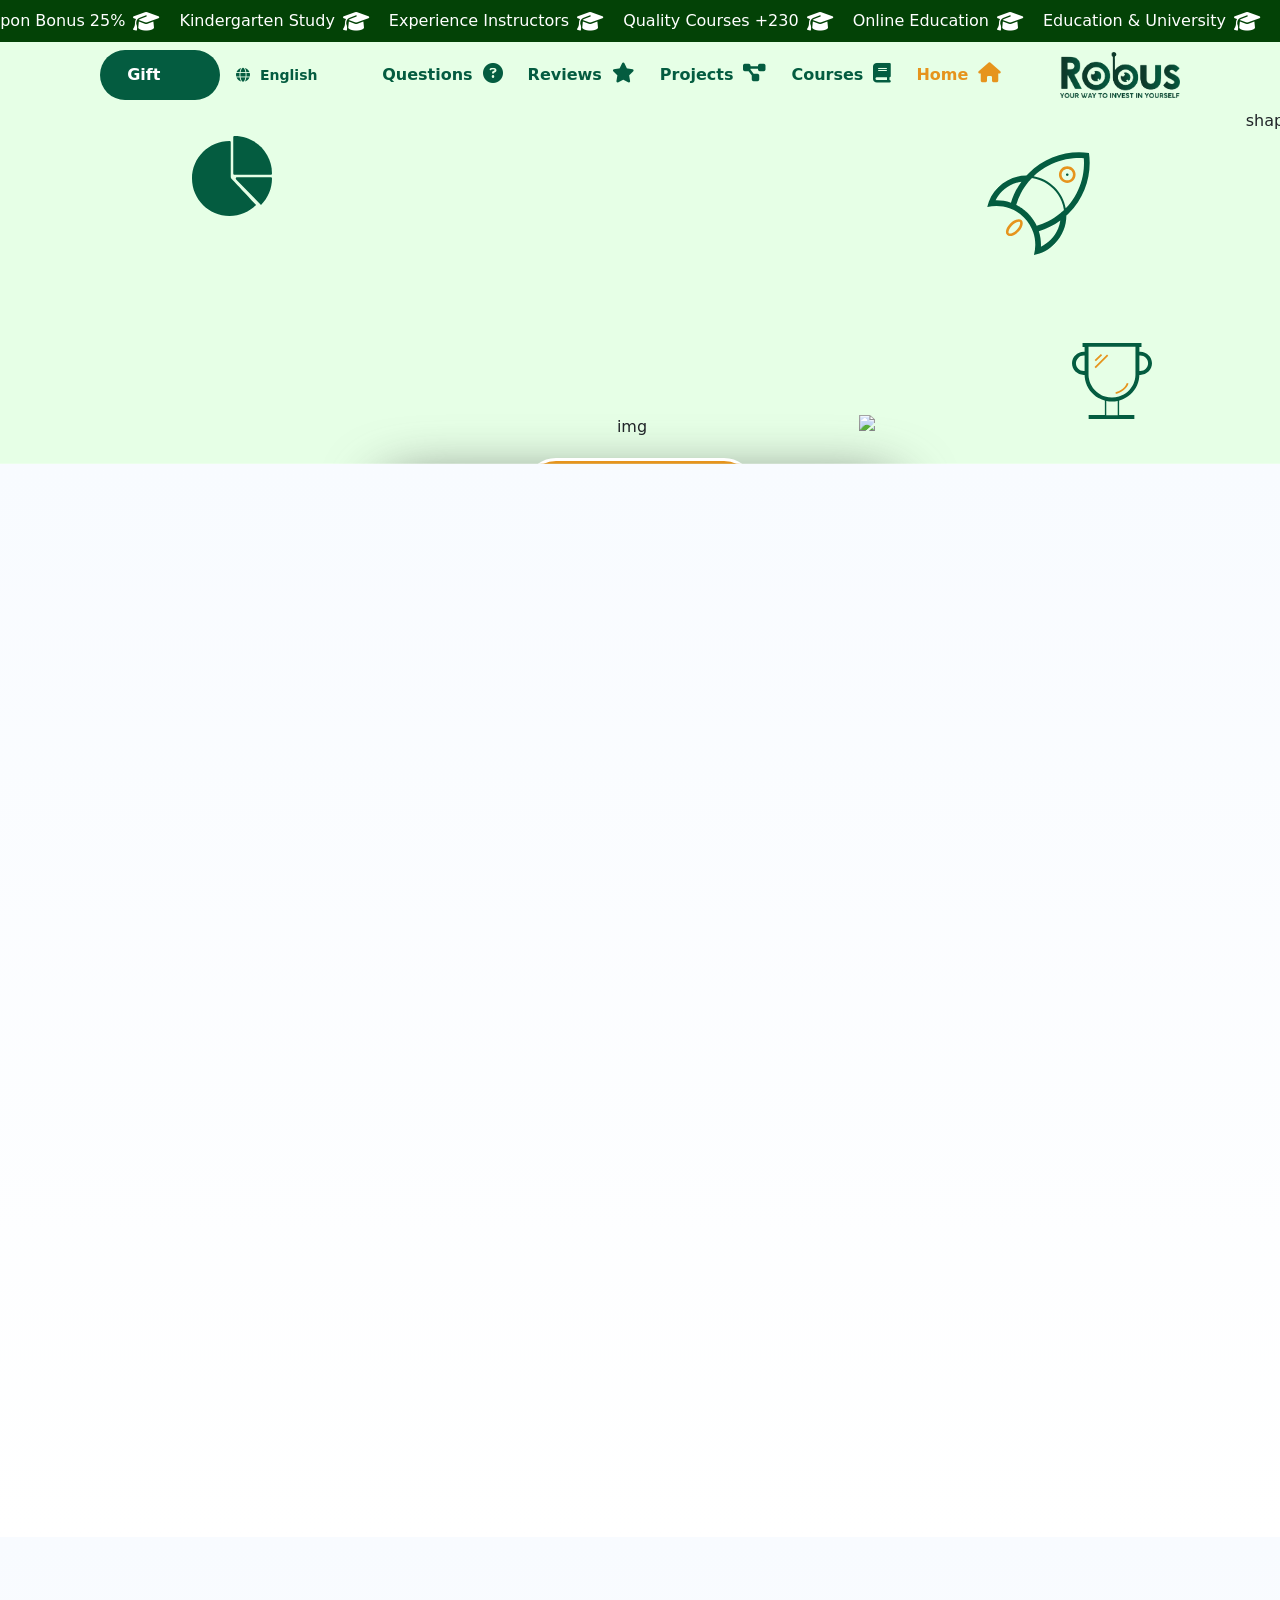
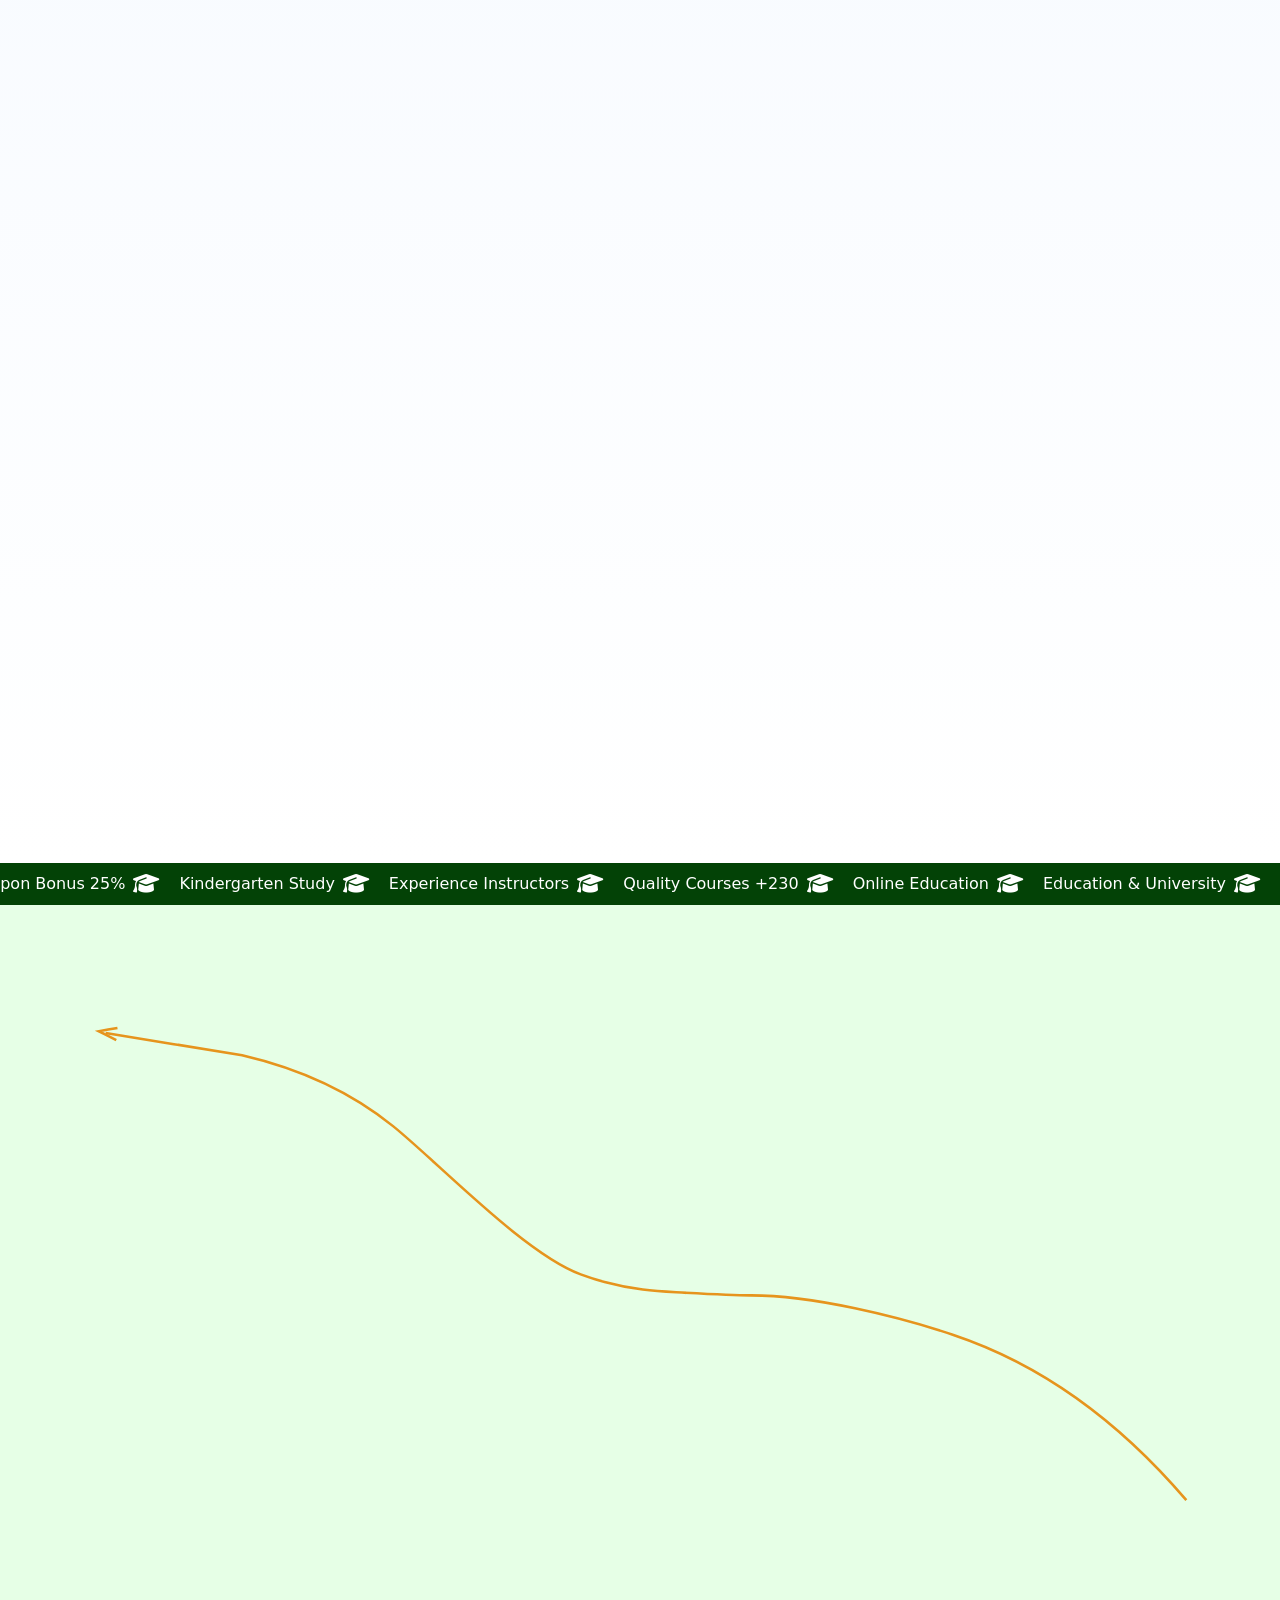
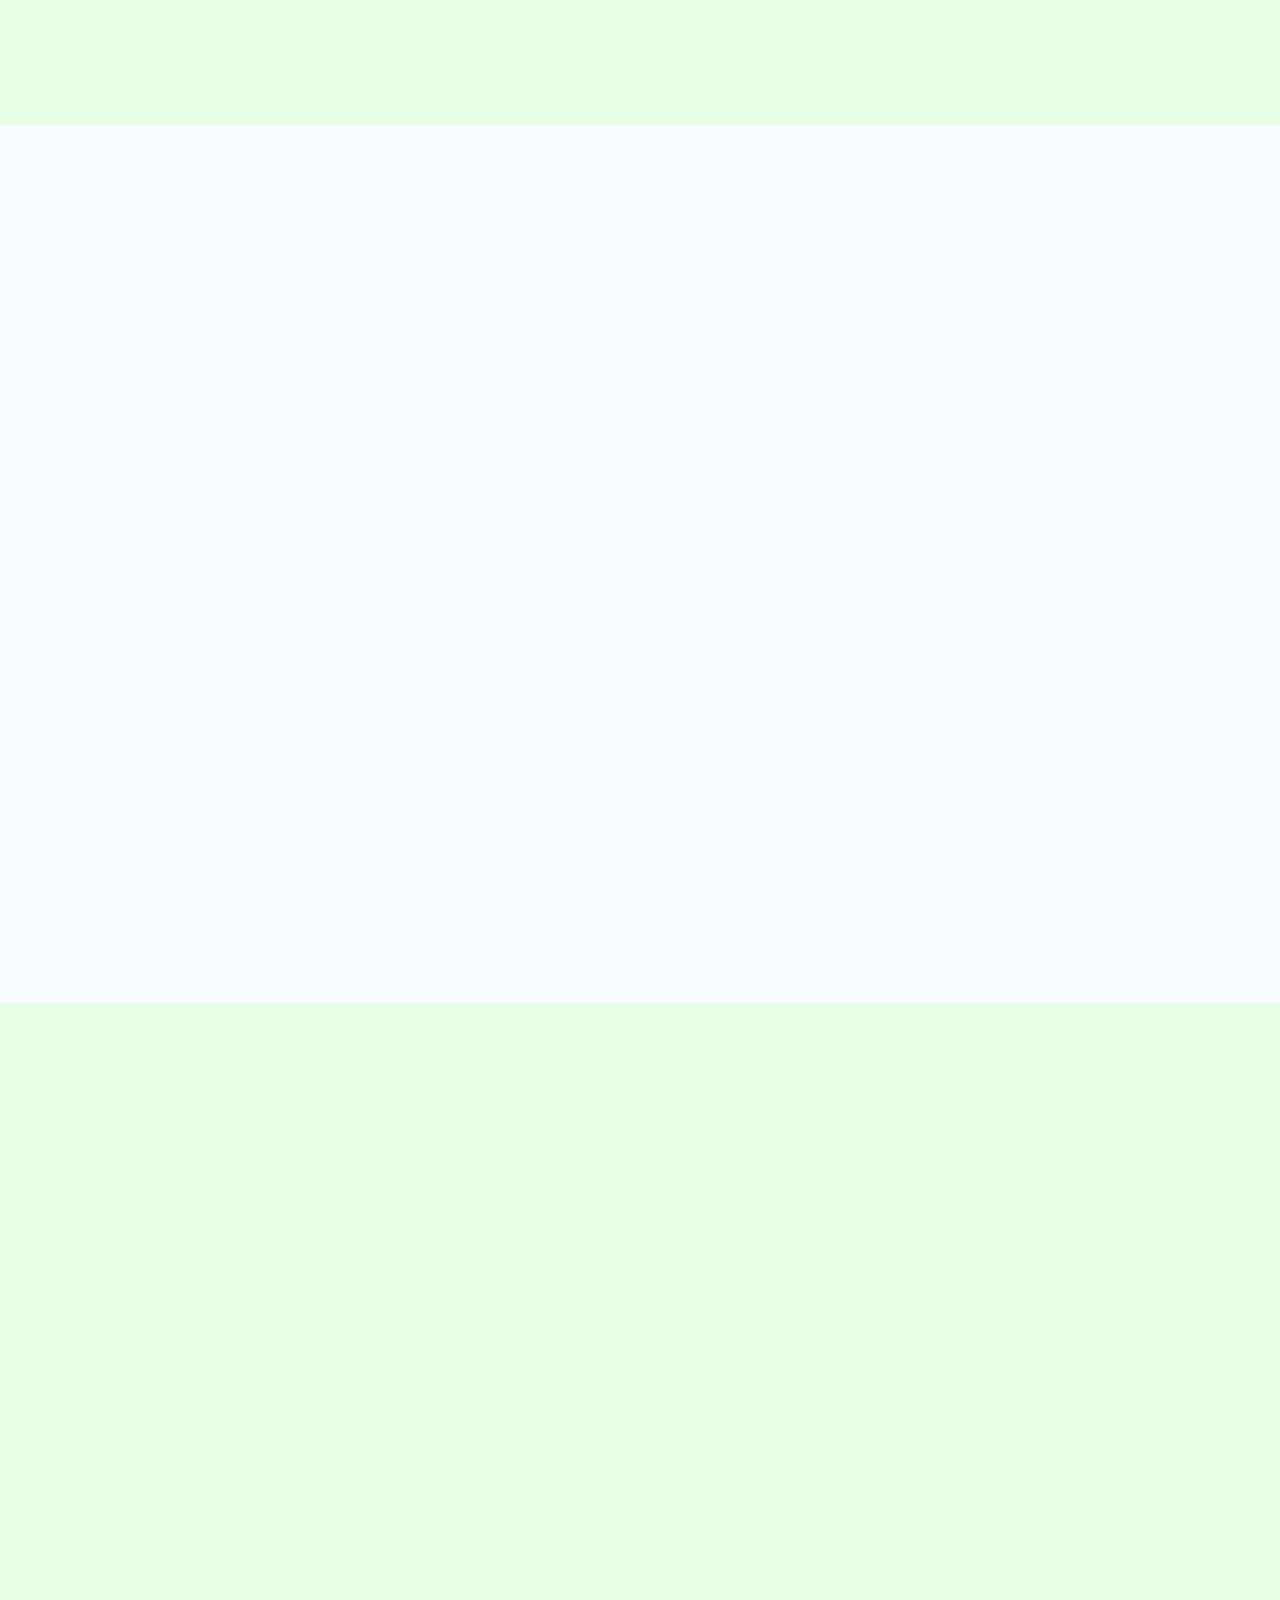
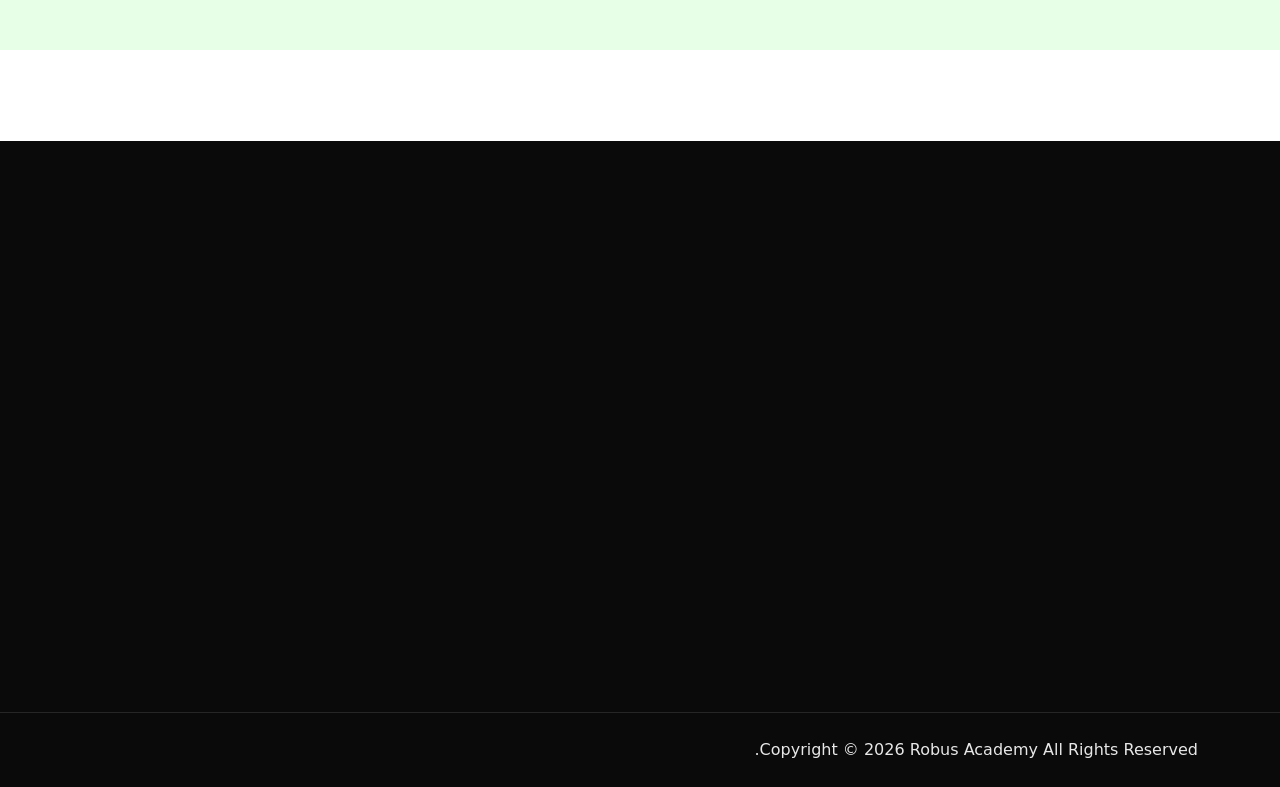
==== commit 8bc61a53: "update arabic page" ====
--- a/ar/index.html
+++ b/ar/index.html
@@ -1,5 +1,5 @@
 <!doctype html>
-<html lang="er" dir="rtl">
+<html lang="ar" dir="rtl">
 
 <head>
     <meta charset="utf-8" />
@@ -45,21 +45,21 @@
 
 
         <!-- Chat Bot Tooltip -->
-        <div class="chatbot-tooltip" id="chatbotTooltip" data-scroll-animate="fade-right">
+        <div class="chatbot-tooltip" id="chatbotTooltip" data-scroll-animate="fade-left">
             <span>Ask Me..</span>
         </div>
         <!-- Chat Bot Button -->
-        <button id="chatbot-btn" class="fixed-btn chatbot-btn" aria-label="Chat Bot" data-scroll-animate="fade-right">
+        <button id="chatbot-btn" class="fixed-btn chatbot-btn" aria-label="Chat Bot" data-scroll-animate="fade-left">
             <img src="../assets/img/chatbot/chatbot1.svg" alt="">
         </button>
         <!-- WhatsApp Button -->
         <a href="https://wa.me/robusacademy" target="_blank" class="fixed-btn whatsapp-btn"
-            data-scroll-animate="fade-right">
+            data-scroll-animate="fade-left">
             <i class="fab fa-whatsapp"></i>
         </a>
 
         <!-- Back To Top -->
-        <button id="back-to-top-btn" class="fixed-btn back-top" data-scroll-animate="fade-right">
+        <button id="back-to-top-btn" class="fixed-btn back-top" data-scroll-animate="fade-left">
             <svg class="progress-ring" width="60" height="60">
                 <circle class="progress-ring__circle" stroke="white" stroke-width="4" fill="transparent" r="26" cx="30"
                     cy="30" />
@@ -81,7 +81,7 @@
             <div class="card-footer text-muted d-flex justify-content-start align-items-center p-3">
                 <input type="number" class="form-control form-control-lg" placeholder="Type choose number..."
                     id="chatInput">
-                <a class="ms-3" href="#!"><i class="fas fa-paper-plane"></i></a>
+                <a class="me-3" href="#!"><i class="fas fa-paper-plane"></i></a>
             </div>
         </div>
     </div>
@@ -98,7 +98,7 @@
             <a href="#questions"><i class="fas fa-question-circle"></i><span>Questions</span></a>
         </div>
         <div class="nav-actions">
-            <a href="../index.html" class="language"><span>English</span><i class="fas fa-globe"></i></a>
+            <a href="../" class="language"><span>English</span><i class="fas fa-globe"></i></a>
             <button class="top-nav-button"><img src="../assets/img/navbar/gift.svg" alt="" width="30%"
                     data-scroll-animate="tada">
                 <span>Gift</span></button>
@@ -109,7 +109,7 @@
         <div class="brand">
             <a href="#"><img src="../assets/img/logo/logo 1.png" class="logo" alt="Robus Academy" width="120"></a>
             <div class="nav-actions">
-                <a href="../index.html" class="language"><span>English</span><i class="fas fa-globe"></i></a>
+                <a href="../" class="language"><span>English</span><i class="fas fa-globe"></i></a>
                 <button class="top-nav-mobile-button"><img src="../assets/img/navbar/gift.svg" alt="" width="90%"
                         data-scroll-animate="tada"></button>
             </div>
@@ -264,7 +264,7 @@
                     <a href="#questions"><i class="fas fa-question-circle"></i><span>Questions</span></a>
                 </div>
                 <div class="nav-actions">
-                    <a href="../index.html" class="language"><span>English</span><i class="fas fa-globe"></i></a>
+                    <a href="../" class="language"><span>English</span><i class="fas fa-globe"></i></a>
                     <button class="top-nav-box-button"><img src="../assets/img/navbar/gift.svg" alt="" width="30%"
                             data-scroll-animate="tada">
                         <span>Gift</span></button>
@@ -275,7 +275,7 @@
                 <div class="brand">
                     <a href="#"><img src="../assets/img/logo/logo 1.png" class="logo" alt="Robus Academy" width="120"></a>
                     <div class="nav-actions">
-                        <a href="../index.html" class="language"><span>English</span><i class="fas fa-globe"></i></a>
+                        <a href="../" class="language"><span>English</span><i class="fas fa-globe"></i></a>
                         <button class="top-nav-mobile-box-button"><img src="../assets/img/navbar/gift.svg" alt=""
                                 width="90%" data-scroll-animate="tada"></button>
                     </div>
@@ -326,8 +326,14 @@
             </div> -->
 
 
-            <div class="floating-shape shape1">
-                <img src="../assets/img/shapes/accelerate-svgrepo-com.svg" alt="shape">
+            <div class="floating-shape shape-1">
+                <img src="../assets/img/shapes/accelerate.svg" alt="shape">
+            </div>
+            <div class="floating-shape shape-2">
+                <img src="../assets/img/shapes/chart-pie.svg" alt="shape">
+            </div>
+            <div class="floating-shape shape-3">
+                <img src="../assets/img/shapes/trophy.svg" alt="shape">
             </div>
         </section>
         <!-- banner-section-end -->
@@ -890,7 +896,7 @@
                             <h6>Why Robus Academy</h6>
                             <span class="title-bar"></span>
                         </div>
-                        <h2>
+                        <h2 >
                             Creative Minds Kindergarten <br>Where Learning Meets Fun
                         </h2>
                     </div>
@@ -951,7 +957,7 @@
                                         </h6>
                                         <span class="title-bar"></span>
                                     </div>
-                                    <h2 style="visibility: visible;">
+                                    <h2 style="visibility: visible; ">
                                         Students Say About <br /> Our Courses
                                     </h2>
                                 </div>
@@ -1115,7 +1121,7 @@
         </section>
 
         <section id="questions" class="q-section-5 section-padding">
-            <div class="q-image wow img-custom-anim-right" style="visibility: visible" data-scroll-animate="fade-up">
+            <div class="q-image wow img-custom-anim-right" style="visibility: visible; left: 0 !important; right: none !important;" data-scroll-animate="fade-up">
                 <img src="../assets/img/questions/04.jpg" alt="img" />
             </div>
             <div class="container">
@@ -1130,7 +1136,7 @@
                                         </h6>
                                         <span class="title-bar"></span>
                                     </div>
-                                    <h2>
+                                    <h2 >
                                         Asked Questions?
                                     </h2>
                                 </div>
@@ -1142,7 +1148,7 @@
                                                 <button class="accordion-button collapsed" type="button"
                                                     data-bs-toggle="collapse" data-bs-target="#collapseOne"
                                                     aria-expanded="false" aria-controls="collapseOne">
-                                                    What programs does the university ?
+                                                     ما هى البرامج المتاحة ؟
                                                 </button>
                                             </h2>
                                             <div id="collapseOne" class="accordion-collapse collapse"
@@ -1339,9 +1345,9 @@
                                 <div class="footer-contact-wrap">
                                     <p>4140 Parker Rd. Allentown, New Mexico 31134</p>
                                     <ul class="list-wrap">
-                                        <li class="phone"><i class="fas fa-phone"></i> +20 10 16820197</li>
-                                        <li class="mail"><i class="fas fa-envelope"></i> robusacademy@gmail.com</li>
-                                        <li class="website"><i class="fas fa-globe"></i> www.robusacademy.com</li>
+                                        <li class="phone"><i class="fas fa-phone" style="margin-right: 0px; margin-left: 10px;"></i> +20 10 16820197</li>
+                                        <li class="mail"><i class="fas fa-envelope" style="margin-right: 0px; margin-left: 10px;"></i> robusacademy@gmail.com</li>
+                                        <li class="website"><i class="fas fa-globe" style="margin-right: 0px; margin-left: 10px;"></i> www.robusacademy.com</li>
                                     </ul>
                                 </div>
                             </div>
--- a/assets/css/main.css
+++ b/assets/css/main.css
@@ -219,6 +219,8 @@
     z-index: 9998;
 }
 
+
+
 .fixed-btn {
     border-radius: 50%;
     width: 50px;
@@ -271,6 +273,10 @@
     width: 120%;
     height: auto;
     transform: translateY(3px);
+}
+
+html[dir="rtl"] .chatbot-btn img  {
+    transform: translateY(3px) rotateY(180deg);
 }
 
 /* Chatbot Tooltip Styling */
@@ -305,6 +311,22 @@
     pointer-events: auto;
 }
 
+/* When show is active: ensure element is interactive and visible */
+#chatbotTooltip.show {
+    visibility: visible !important;
+    pointer-events: auto !important;
+}
+
+/* After scroll-animate fires, hide tooltip when show class is removed */
+#chatbotTooltip.scroll-animate:not(.show) {
+    animation: none !important;
+    opacity: 0 !important;
+    visibility: hidden !important;
+    transform: scale(0.1) !important;
+    pointer-events: none !important;
+    transition: opacity 0.3s ease, transform 0.3s ease, visibility 0.3s ease;
+}
+
 @media (max-width: 991px) {
     .chatbot-tooltip {
         bottom: 120px;
@@ -447,7 +469,7 @@
 }
 
 /* Mobile responsiveness */
-@media (max-width: 768px) {
+@media (max-width: 991px) {
     .chat-window {
         bottom: 100px;
         right: 70px;
@@ -494,7 +516,7 @@
     pointer-events: none;
 }
 
-@media (max-width: 767px) {
+@media (max-width: 991px) {
     .fixed-buttons-group {
         right: 10px;
         bottom: 100px;
@@ -540,21 +562,21 @@
 @media (min-width: 1200px) {
     .top-nav,
     .top-nav-box {
-        padding: 8px 150px;
+        padding: 8px 100px;
     }
 }
 
 @media (min-width: 1350px) {
     .top-nav,
     .top-nav-box {
-        padding: 8px 250px;
+        padding: 8px 125px;
     }
 }
 
 @media (min-width: 1500px) {
     .top-nav,
     .top-nav-box {
-        padding: 8px 350px;
+        padding: 8px 200px;
     }
 }
 
@@ -697,7 +719,7 @@
 .top-nav-box .nav-links,
 .top-nav .nav-links {
     display: flex;
-    gap: 30px;
+    gap: 15px;
     align-items: center;
     flex-wrap: wrap;
 }
@@ -1418,6 +1440,15 @@
     font-weight: 700;
 }
 
+html[dir="rtl"] .section-title h2 {
+    text-align: right;
+}
+
+html[dir="rtl"] .courses-section .section-title h2,
+html[dir="rtl"] .projects-section .section-title h2 {
+    text-align: center;
+}
+
 .section-title p {
     max-width: 760px;
     margin: 0 auto;
@@ -1452,13 +1483,18 @@
 
 @media (max-width: 991px) {
     .section-title,
-    .section-title .title-warp {
+    .section-title .title-warp,
+    .section-title h2 {
         margin: 0 auto;
         text-align: center;
     }
 
     .section-title h2 {
         font-size: 36px;
+    }
+
+    html[dir="rtl"] .section-title h2 {
+        text-align: center;
     }
 }
 
@@ -1602,6 +1638,20 @@
     }
 }
 
+@keyframes floatLeftRight {
+    0% {
+        transform: translateX(0);
+    }
+
+    50% {
+        transform: translateX(-20px);
+    }
+
+    100% {
+        transform: translateX(0);
+    }
+}
+
 
 .floating-shape {
     position: absolute;
@@ -1609,17 +1659,28 @@
     z-index: 0;
 }
 
-.floating-shape.shape1 {
+.floating-shape img {
+    width: 80px;
+}
+
+.floating-shape.shape-1 {
     right: 15%;
     top: 20%;
-}
-
-.floating-shape.shape1 img {
-    width: 80px;
     rotate: 45deg;
     animation: floatUpDown 3s ease-in-out infinite;
 }
 
+.floating-shape.shape-2 {
+    left: 15%;
+    top: 20%;
+    animation: floatLeftRight 3s ease-in-out infinite;
+}
+
+.floating-shape.shape-3 {
+    right: 10%;
+    bottom: 20%;
+    animation: floatUpDown 3s ease-in-out infinite;
+}
 
 
 /* button style */
@@ -2428,6 +2489,89 @@
     pointer-events: none;
 }
 
+/* RTL (Arabic) Specific Choose Us Styles */
+html[dir="rtl"] .choose-us-wrapper .line-shape {
+    transform: rotateY(180deg);
+}
+
+html[dir="rtl"] .choose-us-wrapper .icon-items.icon-item-1 {
+    top: 0;
+    right: auto;
+    left: 0;
+}
+
+html[dir="rtl"] .choose-us-wrapper .icon-items.icon-item-2 {
+    bottom: 150px;
+    left: auto;
+    right: calc(50% - 40px);
+}
+
+html[dir="rtl"] .choose-us-wrapper .icon-items.icon-item-3 {
+    bottom: -20px;
+    left: auto;
+    right: 30px;
+}
+
+@media (max-width: 1399px) {
+    html[dir="rtl"] .choose-us-wrapper .icon-items.icon-item-2 {
+        bottom: 120px;
+        left: auto;
+        right: calc(50% - 60px);
+    }
+
+    html[dir="rtl"] .choose-us-wrapper .icon-items.icon-item-3 {
+        bottom: 20px;
+        right: 30px;
+    }
+}
+
+@media (max-width: 1199px) {
+    html[dir="rtl"] .choose-us-wrapper .icon-items.icon-item-2 {
+        bottom: 100px;
+        left: auto;
+        right: calc(50% - 150px);
+    }
+
+    html[dir="rtl"] .choose-us-wrapper .icon-items.icon-item-3 {
+        bottom: 0;
+        right: 30px;
+    }
+}
+
+@media (max-width: 991px) {
+    html[dir="rtl"] .choose-us-wrapper .icon-items.icon-item-1 {
+        top: 200px;
+        left: auto;
+        right: calc(50% - 110px);
+    }
+
+    html[dir="rtl"] .choose-us-wrapper .icon-items.icon-item-2 {
+        top: 500px;
+        left: auto;
+        right: calc(75% - 110px);
+    }
+
+    html[dir="rtl"] .choose-us-wrapper .icon-items.icon-item-3 {
+        top: 500px;
+        left: auto;
+        right: calc(25% - 110px);
+    }
+}
+
+@media (max-width: 575px) {
+    html[dir="rtl"] .choose-us-wrapper .icon-items.icon-item-2 {
+        top: 500px;
+        left: auto;
+        right: calc(50% - 110px);
+    }
+
+    html[dir="rtl"] .choose-us-wrapper .icon-items.icon-item-3 {
+        top: 820px;
+        left: auto;
+        right: calc(50% - 110px);
+    }
+}
+
 
 
 .section-padding {
@@ -2767,6 +2911,33 @@
     position: relative;
 }
 
+/* RTL (Arabic) Specific Accordion Styles */
+html[dir="rtl"] .q-wrapper .q-content .q-items .accordion .accordion-item h2 button {
+    padding-left: 0;
+    padding-right: 105px;
+}
+
+html[dir="rtl"] .q-wrapper .q-content .q-items .accordion .accordion-button {
+    padding-left: 0;
+    padding-right: 105px;
+}
+
+html[dir="rtl"] .q-wrapper .q-content .q-items .accordion .accordion-button::before {
+    left: auto;
+    right: 50px;
+}
+
+html[dir="rtl"] .q-wrapper .q-content .q-items .accordion .accordion-button.collapsed::before {
+    content: "\f0a8";
+}
+
+@media (max-width: 1199px) {
+    html[dir="rtl"] .q-wrapper .q-content .q-items .accordion .accordion-button::before {
+        left: auto;
+        right: 30px;
+    }
+}
+
 @media (max-width: 1199px) {
     .q-wrapper.style-2 .q-image-2 img {
         width: 100%;
@@ -2873,7 +3044,7 @@
 .q-section-5 .q-image {
     position: absolute;
     top: 100px;
-    right: 0;
+    /* right: 0; */
 }
 
 @media (max-width: 1399px) {
@@ -3576,6 +3747,146 @@
     opacity: 0;
 }
 
+/* ========================== RTL (Arabic) Layout Fixes ========================== */
+
+/* RTL: Fixed Buttons Group */
+[dir="rtl"] .fixed-buttons-group,
+html[lang="ar"] .fixed-buttons-group {
+    right: auto;
+    left: 30px;
+}
+
+@media (max-width: 767px) {
+    [dir="rtl"] .fixed-buttons-group,
+    html[lang="ar"] .fixed-buttons-group {
+        right: auto;
+        left: 10px;
+    }
+}
+
+/* RTL: Chatbot Tooltip */
+[dir="rtl"] .chatbot-tooltip,
+html[lang="ar"] .chatbot-tooltip {
+    right: auto;
+    left: 50px;
+    border-bottom-right-radius: 24px;
+    border-bottom-left-radius: 0;
+    transform-origin: bottom left;
+}
+
+@media (max-width: 991px) {
+    [dir="rtl"] .chatbot-tooltip,
+    html[lang="ar"] .chatbot-tooltip {
+        right: auto;
+        left: 20px;
+    }
+}
+
+/* RTL: Chat Window */
+[dir="rtl"] .chat-window,
+html[lang="ar"] .chat-window {
+    right: auto;
+    left: 100px;
+}
+
+@media (max-width: 768px) {
+    [dir="rtl"] .chat-window,
+    html[lang="ar"] .chat-window {
+        right: auto;
+        left: 10px;
+    }
+}
+
+/* RTL: Bot Message Styling */
+[dir="rtl"] .chat-card .card-body .bg-body-tertiary,
+html[lang="ar"] .chat-card .card-body .bg-body-tertiary {
+    border-left: none;
+    border-right: 3px solid var(--theme-green-4);
+    padding-left: 12px !important;
+    padding-right: 12px !important;
+}
+
+/* RTL: Card Footer */
+[dir="rtl"] .chat-card .card-footer,
+html[lang="ar"] .chat-card .card-footer {
+    justify-content: flex-end;
+}
+
+[dir="rtl"] .chat-card .card-footer input,
+html[lang="ar"] .chat-card .card-footer input {
+    margin-left: 10px;
+    margin-right: 0;
+}
+
+[dir="rtl"] .chat-card .card-footer a,
+html[lang="ar"] .chat-card .card-footer a {
+    margin-right: 0;
+    margin-left: 10px;
+}
+
+/* RTL: Message Container Alignment */
+[dir="rtl"] .d-flex.flex-row.justify-content-start,
+html[lang="ar"] .d-flex.flex-row.justify-content-start {
+    justify-content: flex-end !important;
+}
+
+[dir="rtl"] .d-flex.flex-row.justify-content-end,
+html[lang="ar"] .d-flex.flex-row.justify-content-end {
+    justify-content: flex-start !important;
+}
+
+/* RTL: Options Container */
+[dir="rtl"] .options-container button,
+html[lang="ar"] .options-container button {
+    text-align: right;
+}
+
+/* RTL: Message Margin Adjustment */
+[dir="rtl"] .chat-card .card-body p.small.ms-3,
+html[lang="ar"] .chat-card .card-body p.small.ms-3 {
+    margin-left: 0 !important;
+    margin-right: 12px !important;
+}
+
+[dir="rtl"] .chat-card .card-body p.small.me-3,
+html[lang="ar"] .chat-card .card-body p.small.me-3 {
+    margin-right: 0 !important;
+    margin-left: 12px !important;
+}
+
+[dir="rtl"] .chat-card .card-body small.ms-3,
+html[lang="ar"] .chat-card .card-body small.ms-3 {
+    margin-left: 0 !important;
+    margin-right: 12px !important;
+}
+
+[dir="rtl"] .chat-card .card-body small.me-3,
+html[lang="ar"] .chat-card .card-body small.me-3 {
+    margin-right: 0 !important;
+    margin-left: 12px !important;
+    text-align: right;
+}
+
+/* RTL: Image Margin in Messages */
+[dir="rtl"] .chat-card .card-body img,
+html[lang="ar"] .chat-card .card-body img {
+    margin-left: 10px !important;
+    margin-right: 0 !important;
+}
+
+/* RTL: Bot Message Image Positioning */
+[dir="rtl"] .d-flex.flex-row.justify-content-start img,
+html[lang="ar"] .d-flex.flex-row.justify-content-start img {
+    order: 2;
+}
+
+[dir="rtl"] .d-flex.flex-row.justify-content-start > div,
+html[lang="ar"] .d-flex.flex-row.justify-content-start > div {
+    order: 1;
+}
+    
+
+
 .footer-image-item a:hover::after {
     opacity: 1;
 }
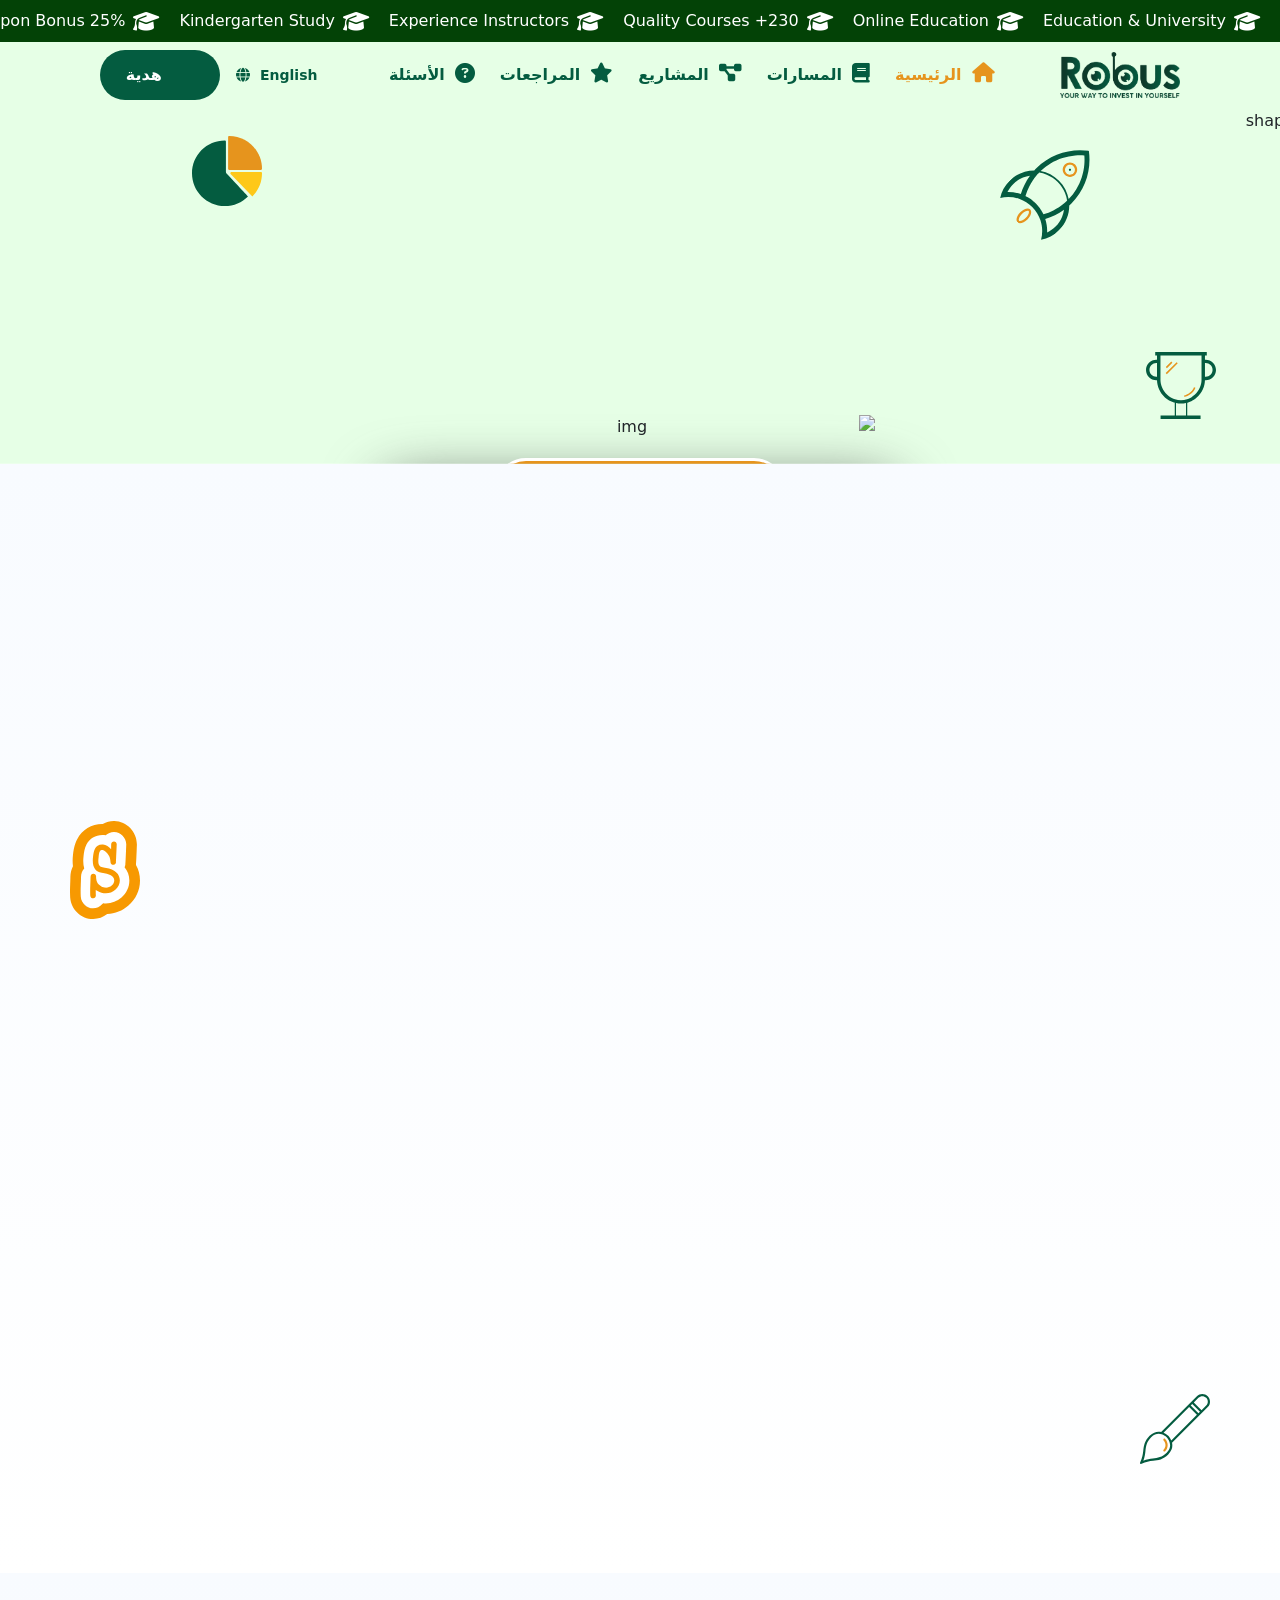
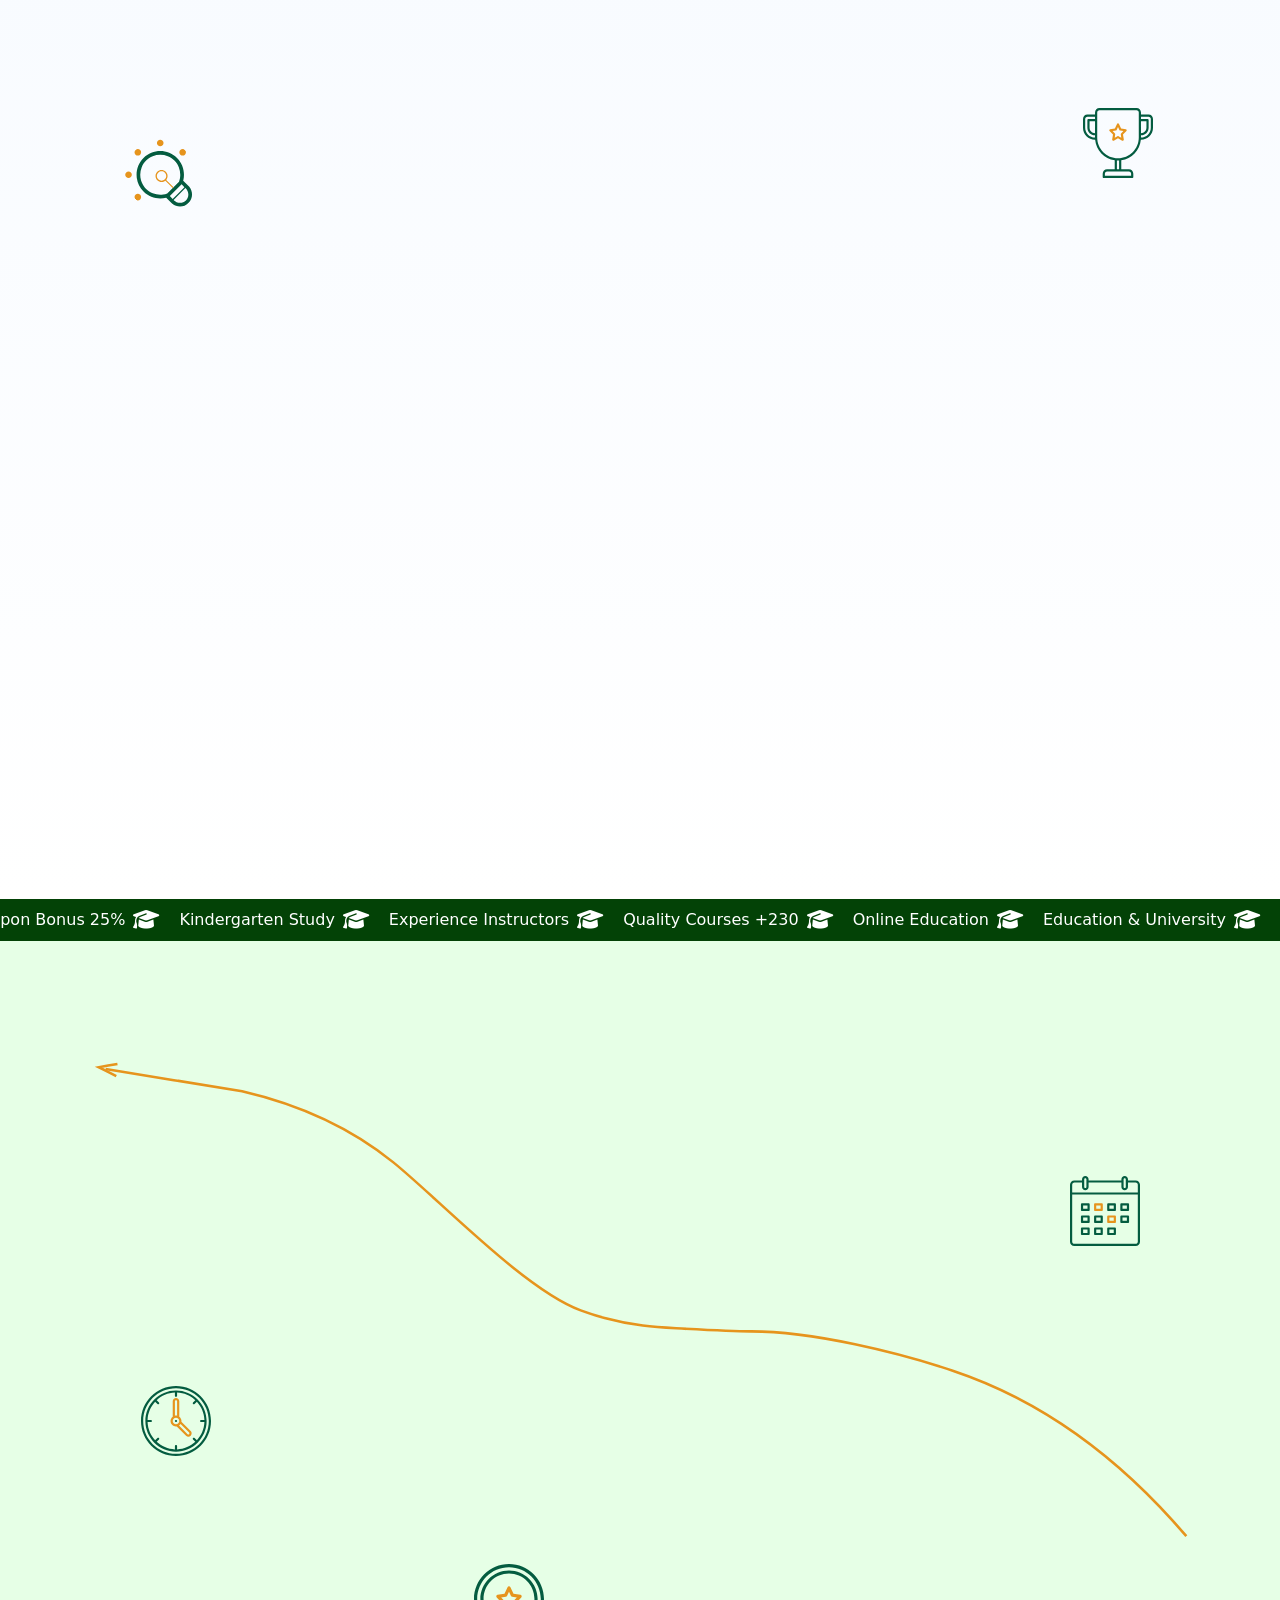
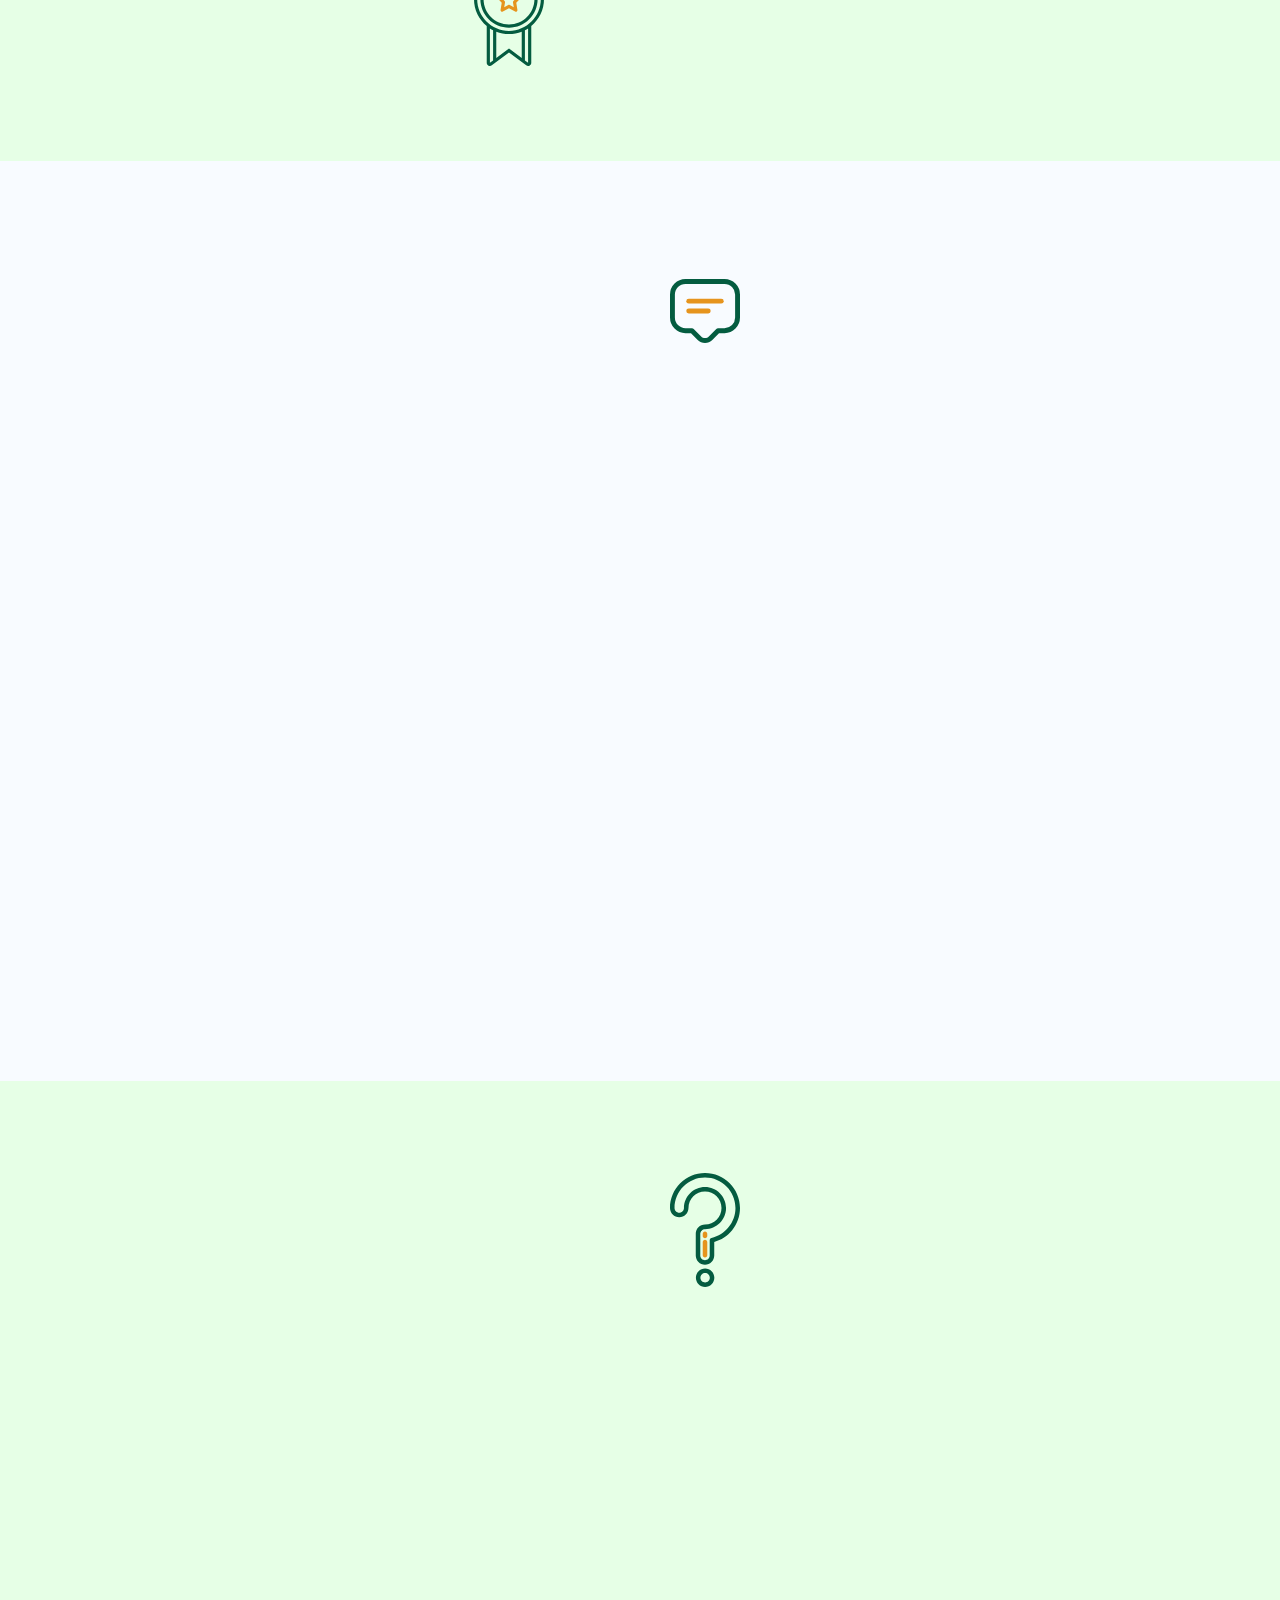
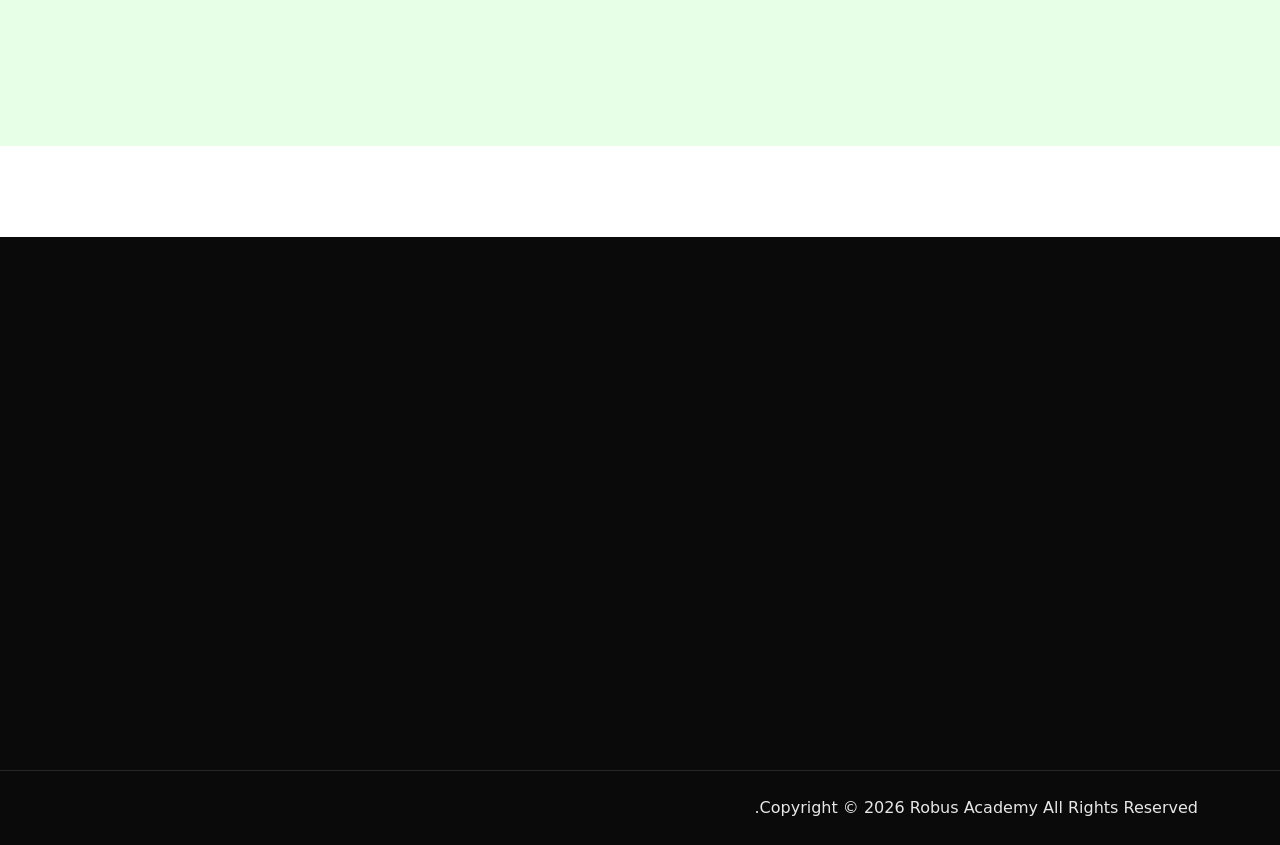
==== commit 6e7c7506: "add shapes & some content & update gift-menu" ====
--- a/ar/index.html
+++ b/ar/index.html
@@ -46,7 +46,7 @@
 
         <!-- Chat Bot Tooltip -->
         <div class="chatbot-tooltip" id="chatbotTooltip" data-scroll-animate="fade-left">
-            <span>Ask Me..</span>
+            <span>اسئلني..</span>
         </div>
         <!-- Chat Bot Button -->
         <button id="chatbot-btn" class="fixed-btn chatbot-btn" aria-label="Chat Bot" data-scroll-animate="fade-left">
@@ -91,17 +91,17 @@
             <a href="#"><img src="../assets/img/logo/logo 1.png" class="logo" alt="Robus Academy" width="120"></a>
         </div>
         <div class="nav-links">
-            <a href="#home" class="active"><i class="fas fa-home"></i><span>Home</span></a>
-            <a href="#courses"><i class="fas fa-book"></i><span>Courses</span></a>
-            <a href="#projects"><i class="fas fa-project-diagram"></i><span>Projects</span></a>
-            <a href="#reviews"><i class="fas fa-star"></i><span>Reviews</span></a>
-            <a href="#questions"><i class="fas fa-question-circle"></i><span>Questions</span></a>
+            <a href="#home" class="active"><i class="fas fa-home"></i><span>الرئيسية</span></a>
+            <a href="#courses"><i class="fas fa-book"></i><span>المسارات</span></a>
+            <a href="#projects"><i class="fas fa-project-diagram"></i><span>المشاريع</span></a>
+            <a href="#reviews"><i class="fas fa-star"></i><span>المراجعات</span></a>
+            <a href="#questions"><i class="fas fa-question-circle"></i><span>الأسئلة</span></a>
         </div>
         <div class="nav-actions">
             <a href="../" class="language"><span>English</span><i class="fas fa-globe"></i></a>
             <button class="top-nav-button"><img src="../assets/img/navbar/gift.svg" alt="" width="30%"
                     data-scroll-animate="tada">
-                <span>Gift</span></button>
+                <span>هدية</span></button>
         </div>
     </nav>
 
@@ -145,68 +145,36 @@
         </a>
     </nav>
 
-    <!-- Mobile Menu  -->
-    <div class="mobile-menu">
+    <!-- Gift Menu  -->
+    <div class="gift-menu">
         <nav class="menu-box">
             <div class="close-btn"><i class="fas fa-times"></i></div>
-            <div class="nav-logo">
-                <a href="https://themegenix.net/html/suxnix/index.html"><img src="../assets/img/logo/logo 1.png"
-                        alt="logo"></a>
-            </div>
-            <div class="menu-outer">
-                <!--Here Menu Will Come Automatically Via Javascript / Same Menu as in Header-->
-                <ul class="navigation">
-                    <li class="active menu-item-has-children"><a href="https://themegenix.net/html/suxnix/#home"
-                            class="section-link">Home</a>
-                        <ul class="sub-menu">
-                            <li class="active"><a href="https://themegenix.net/html/suxnix/index.html">Home One</a></li>
-                            <li><a href="https://themegenix.net/html/suxnix/index-2.html">Home Two</a></li>
-                            <li><a href="https://themegenix.net/html/suxnix/index-3.html">Home Three</a></li>
-                        </ul>
-                        <div class="dropdown-btn"><span class="fas fa-angle-down"></span></div>
-                    </li>
-                    <li><a href="https://themegenix.net/html/suxnix/#features" class="section-link">Features</a></li>
-                    <li><a href="https://themegenix.net/html/suxnix/#paroller" class="section-link">Product</a></li>
-                    <li><a href="https://themegenix.net/html/suxnix/#ingredient" class="section-link">Ingredient</a>
-                    </li>
-                    <li><a href="https://themegenix.net/html/suxnix/#pricing" class="section-link">Pricing</a></li>
-                    <li class="menu-item-has-children"><a href="https://themegenix.net/html/suxnix/#!">Shop</a>
-                        <ul class="sub-menu">
-                            <li><a href="https://themegenix.net/html/suxnix/shop.html">Our Shop</a></li>
-                            <li><a href="https://themegenix.net/html/suxnix/shop-details.html">Shop Details</a></li>
-                            <li><a href="https://themegenix.net/html/suxnix/cart.html">Cart Page</a></li>
-                            <li><a href="https://themegenix.net/html/suxnix/checkout.html">Checkout Page</a></li>
-                            <li><a href="https://themegenix.net/html/suxnix/login.html">Login Page</a></li>
-                            <li><a href="https://themegenix.net/html/suxnix/register.html">Register Page</a></li>
-                            <li><a href="https://themegenix.net/html/suxnix/reset-password.html">Reset Password Page</a>
-                            </li>
-                        </ul>
-                        <div class="dropdown-btn"><span class="fas fa-angle-down"></span></div>
-                    </li>
-                    <li class="menu-item-has-children"><a href="https://themegenix.net/html/suxnix/#news"
-                            class="section-link">News</a>
-                        <ul class="sub-menu">
-                            <li><a href="https://themegenix.net/html/suxnix/blog.html">Our Blog</a></li>
-                            <li><a href="https://themegenix.net/html/suxnix/blog-details.html">Blog Details</a></li>
-                        </ul>
-                        <div class="dropdown-btn"><span class="fas fa-angle-down"></span></div>
-                    </li>
-                    <li><a href="https://themegenix.net/html/suxnix/contact.html">contacts</a></li>
-                </ul>
-            </div>
-            <div class="social-links">
-                <ul class="clearfix">
-                    <li><a href="https://themegenix.net/html/suxnix/#"><i class="fab fa-facebook-f"></i></a></li>
-                    <li><a href="https://themegenix.net/html/suxnix/#"><i class="fab fa-twitter"></i></a></li>
-                    <li><a href="https://themegenix.net/html/suxnix/#"><i class="fab fa-instagram"></i></a></li>
-                    <li><a href="https://themegenix.net/html/suxnix/#"><i class="fab fa-linkedin-in"></i></a></li>
-                    <li><a href="https://themegenix.net/html/suxnix/#"><i class="fab fa-youtube"></i></a></li>
-                </ul>
+            <div class="gift-container p-4">
+                <!-- Gift Title -->
+                <h3 class="gift-title text-center mb-3">عرض خاص</h3>
+                
+                <!-- Gift Image -->
+                <div class="gift-image-wrapper mb-3">
+                    <img src="../assets/img/grades/details-1.jpg" alt="gift" class="gift-image w-100 rounded">
+                </div>
+                
+                <!-- Gift Details -->
+                <div class="gift-details mb-3">
+                    <p class="gift-text text-center">احصل على خصم خاص عند الاشتراك الآن</p>
+                </div>
+                
+                <!-- Divider -->
+                <hr class="gift-divider my-3">
+                
+                <!-- WhatsApp Button -->
+                <a href="https://wa.me/robusacademy" target="_blank" class="btn btn-success btn-lg w-100">
+                    <i class="fab fa-whatsapp me-2"></i> تواصل عبر الواتساب
+                </a>
             </div>
         </nav>
     </div>
     <div class="menu-backdrop"></div>
-    <!-- End Mobile Menu -->
+    <!-- End Gift Menu -->
 
 
     <div class="hero">
@@ -257,17 +225,17 @@
                     <a href="#"><img src="../assets/img/logo/logo 1.png" class="logo" alt="Robus Academy" width="120"></a>
                 </div>
                 <div class="nav-links">
-                    <a href="#home" class="active"><i class="fas fa-home"></i><span>Home</span></a>
-                    <a href="#courses"><i class="fas fa-book"></i><span>Courses</span></a>
-                    <a href="#projects"><i class="fas fa-project-diagram"></i><span>Projects</span></a>
-                    <a href="#reviews"><i class="fas fa-star"></i><span>Reviews</span></a>
-                    <a href="#questions"><i class="fas fa-question-circle"></i><span>Questions</span></a>
+                    <a href="#home" class="active"><i class="fas fa-home"></i><span>الرئيسية</span></a>
+                    <a href="#courses"><i class="fas fa-book"></i><span>المسارات</span></a>
+                    <a href="#projects"><i class="fas fa-project-diagram"></i><span>المشاريع</span></a>
+                    <a href="#reviews"><i class="fas fa-star"></i><span>المراجعات</span></a>
+                    <a href="#questions"><i class="fas fa-question-circle"></i><span>الأسئلة</span></a>
                 </div>
                 <div class="nav-actions">
                     <a href="../" class="language"><span>English</span><i class="fas fa-globe"></i></a>
                     <button class="top-nav-box-button"><img src="../assets/img/navbar/gift.svg" alt="" width="30%"
                             data-scroll-animate="tada">
-                        <span>Gift</span></button>
+                        <span>هدية</span></button>
                 </div>
             </div>
 
@@ -287,11 +255,10 @@
                     <div class="col-xxl-8 col-xl-7 col-lg-8 col-md-10">
                         <div class="banner-content text-center">
                             <p class="banner-caption" data-scroll-animate="zoom-in" style="animation-duration: 0.5s;">..
-                                your way to invest in yourself ..</p>
+                                طريقك للاستثمار في طفلك ..</p>
                             <h2 class="title" data-scroll-animate="zoom-in"
-                                style="animation-duration: 0.5s; animation-delay: 0.5s;">Robus Academy Provided Way To
-                                Growth</h2>
-                            <a href="#" class="btn btn-two">Book A Demo</a>
+                                style="animation-duration: 0.5s; animation-delay: 0.5s;"> أكاديمية روبص توفر المسار الأفضل لنمو مهارات طفلك البرمجية</h2>
+                            <a href="#" class="btn btn-two">احجز حصة تجريبية الآن</a>
                         </div>
                     </div>
                 </div>
@@ -342,31 +309,42 @@
             <div class="container">
                 <div class="section-title text-center" data-scroll-animate="fade-up">
                     <div class="title-warp">
-                        <h6>Our Courses</h6>
+                        <h6>المسارات التعليمية</h6>
                         <!-- <img src="../assets/img/b../gold-bar.svg" alt="bar" class="title-bar"> -->
                         <span class="title-bar"></span>
                     </div>
-                    <h2>Your Learning Path</h2>
-                    <p>Select your child's Grade/Age to explore a recommended learning path</p>
+                    <h2>مسار تعلم طفلك</h2>
+                    <p>اختر البرنامج المناسب لعمر طفلك لاستكشاف رحلة تعلم برمجية ممتعة تبدأ من الصفر وحتى الاحتراف.</p>
                 </div>
 
                 <div class="courses-buttons" data-scroll-animate-group>
                     <button type="button" class="path-btn active" data-course="1"
+                        data-shapes='{"shape1": "scratch.svg", "shape2": "brush.svg"}'
                         data-scroll-animate="fade-up">Scratch</button>
-                    <button type="button" class="path-btn" data-course="2" data-scroll-animate="fade-up">M
-                        Block</button>
-                    <button type="button" class="path-btn" data-course="3" data-scroll-animate="fade-up">Mobile
-                        Div</button>
-                    <button type="button" class="path-btn" data-course="4" data-scroll-animate="fade-up">Python</button>
-                    <button type="button" class="path-btn" data-course="5" data-scroll-animate="fade-up">Python
-                        Ad</button>
-                    <button type="button" class="path-btn" data-course="6" data-scroll-animate="fade-up">HTML &
-                        CSS</button>
+                    <button type="button" class="path-btn" data-course="2"
+                        data-shapes='{"shape1": "mBlock.png", "shape2": "set-up.svg"}'
+                        data-scroll-animate="fade-up">mBlock</button>
+                    <button type="button" class="path-btn" data-course="3"
+                        data-shapes='{"shape1": "kodular.png", "shape2": "mobile-app.svg"}'
+                        data-scroll-animate="fade-up">Mobile Div</button>
+                    <button type="button" class="path-btn" data-course="4"
+                        data-shapes='{"shape1": "python.svg", "shape2": "command-prompt.svg"}'
+                        data-scroll-animate="fade-up">Python</button>
+                    <button type="button" class="path-btn" data-course="5"
+                        data-shapes='{"shape1": "python.svg", "shape2": "availability.svg"}'
+                        data-scroll-animate="fade-up">Python Ad</button>
+                    <button type="button" class="path-btn" data-course="6"
+                        data-shapes='{"shape1": "html-5.svg", "shape2": "css-3.svg"}'
+                        data-scroll-animate="fade-up">HTML & CSS</button>
                     <button type="button" class="path-btn" data-course="7"
+                        data-shapes='{"shape1": "javascript-1.svg", "shape2": "api-interface.svg"}'
                         data-scroll-animate="fade-up">JavaScript</button>
                     <button type="button" class="path-btn" data-course="8"
+                        data-shapes='{"shape1": "bootstrap.svg", "shape2": "brush.svg"}'
                         data-scroll-animate="fade-up">Bootstrap</button>
-                    <button type="button" class="path-btn" data-course="9" data-scroll-animate="fade-up">JQuery</button>
+                    <button type="button" class="path-btn" data-course="9"
+                        data-shapes='{"shape1": "jquery.svg", "shape2": "host-record.svg"}'
+                        data-scroll-animate="fade-up">JQuery</button>
                 </div>
 
                 <div class="courses-panel" data-scroll-animate="fade-up">
@@ -439,6 +417,13 @@
                             <img src="../assets/img/grades/details-2.png" alt="JQuery Mobile" class="mobile-image" />
                         </div>
                     </div>
+                </div>
+
+                <div class="floating-shape shape-1">
+                    <img src="../assets/img/shapes/scratch.svg" alt="shape">
+                </div>
+                <div class="floating-shape shape-2">
+                    <img src="../assets/img/shapes/brush.svg" alt="shape">
                 </div>
             </div>
         </section>
@@ -462,6 +447,13 @@
                         data-scroll-animate="fade-up">Desktop</button>
                     <button type="button" class="path-btn" data-project="3"
                         data-scroll-animate="fade-up">Mobile</button>
+                </div>
+
+                <div class="floating-shape shape-1">
+                    <img src="../assets/img/shapes/trophy1.svg" alt="shape">
+                </div>
+                <div class="floating-shape shape-2">
+                    <img src="../assets/img/shapes/creativity.svg" alt="shape">
                 </div>
             </div>
             <div class="projects-panel" data-scroll-animate="fade-up">
@@ -893,11 +885,11 @@
                     </div>
                     <div class="section-title" data-scroll-animate="fade-up">
                         <div class="title-warp">
-                            <h6>Why Robus Academy</h6>
+                            <h6>لماذا أكاديمية روبص</h6>
                             <span class="title-bar"></span>
                         </div>
                         <h2 >
-                            Creative Minds Kindergarten <br>Where Learning Meets Fun
+                            عقول مبدعة حيث <br>يلتقي التعلم بالمتعة
                         </h2>
                     </div>
 
@@ -906,10 +898,9 @@
                             <i class="flaticon-satisfaction"></i>
                         </div>
                         <div class="content" data-scroll-animate="fade-up">
-                            <h2><span class="odometer" data-count="99">00</span>%</h2>
+                            <h2><span class="odometer" data-count="95">00</span>%</h2>
                             <p>
-                                Education is a vital process
-                                fosters personal growth.
+                                نسبة رضا أولياء الأمور عن تطور أبنائهم.
                             </p>
                         </div>
                     </div>
@@ -918,11 +909,10 @@
                             <i class="flaticon-instructor"></i>
                         </div>
                         <div class="content" data-scroll-animate="fade-up">
-                            <p>Instructors</p>
-                            <h2><span class="odometer" data-count="250">00</span>+</h2>
+                            <p>المدربين</p>
+                            <h2>+<span class="odometer" data-count="50">00</span></h2>
                             <p>
-                                Education is a vital process
-                                fosters personal growth.
+                                مدرب متخصص في تعليم البرمجة للأطفال والشباب.
                             </p>
                         </div>
                     </div>
@@ -931,13 +921,23 @@
                             <i class="flaticon-graduation"></i>
                         </div>
                         <div class="content" data-scroll-animate="fade-up">
-                            <p>Student Enrolled</p>
-                            <h2><span class="odometer" data-count="48.5">00</span>k</h2>
+                            <p>الطلاب</p>
+                            <h2>+<span class="odometer" data-count="10">00</span>k</h2>
                             <p>
-                                Education is a vital process
-                                fosters personal growth.
+                                طالب تخرجوا بمشاريع برمجية مبتكرة.
                             </p>
                         </div>
+                    </div>
+
+
+                    <div class="floating-shape shape-1">
+                        <img src="../assets/img/shapes/clock.svg" alt="shape">
+                    </div>
+                    <div class="floating-shape shape-2">
+                        <img src="../assets/img/shapes/calendar.svg" alt="shape">
+                    </div>
+                    <div class="floating-shape shape-3">
+                        <img src="../assets/img/shapes/medal.svg" alt="shape">
                     </div>
                 </div>
             </div>
@@ -953,12 +953,12 @@
                                 <div class="section-title" data-scroll-animate="fade-up">
                                     <div class="title-warp">
                                         <h6 style="visibility: visible">
-                                            Students Reviews
+                                            آراء الطلاب
                                         </h6>
                                         <span class="title-bar"></span>
                                     </div>
                                     <h2 style="visibility: visible; ">
-                                        Students Say About <br /> Our Courses
+                                        ماذا يقول طلابنا عن<br> تجربتهم معنا؟
                                     </h2>
                                 </div>
                                 <div class="swiper review-slider-2 mt-3 mt-md-0" data-scroll-animate="fade-up">
@@ -972,7 +972,7 @@
                                                     </div>
                                                 </div>
                                                 <div class="star">
-                                                    <span>Best Quality</span>
+                                                    <span>أفضل جودة</span>
                                                     <i class="fas fa-star"></i>
                                                     <i class="fas fa-star"></i>
                                                     <i class="fas fa-star"></i>
@@ -980,13 +980,11 @@
                                                     <i class="fas fa-star"></i>
                                                 </div>
                                                 <h3>
-                                                    "The course content was and easy to follow instructors were
-                                                    available
-                                                    answer questions "
+                                                    "المحتوى التعليمي كان ممتعاً جداً وسهلاً في المتابعة، المدربون كانوا متواجدين دائماً للإجابة على استفساراتي ومساعدتي في إنهاء مشروعي الخاص."
                                                 </h3>
                                                 <div class="client-info">
                                                     <h4>Richard C. Andre</h4>
-                                                    <p>Web Designer</p>
+                                                    <p>مصمم ويب</p>
                                                 </div>
                                             </div>
                                         </div>
@@ -999,7 +997,7 @@
                                                     </div>
                                                 </div>
                                                 <div class="star">
-                                                    <span>Best Quality</span>
+                                                    <span>أفضل جودة</span>
                                                     <i class="fas fa-star"></i>
                                                     <i class="fas fa-star"></i>
                                                     <i class="fas fa-star"></i>
@@ -1007,13 +1005,11 @@
                                                     <i class="fas fa-star"></i>
                                                 </div>
                                                 <h3>
-                                                    "The course content was and easy to follow instructors were
-                                                    available
-                                                    answer questions "
+                                                    "المحتوى التعليمي كان ممتعاً جداً وسهلاً في المتابعة، المدربون كانوا متواجدين دائماً للإجابة على استفساراتي ومساعدتي في إنهاء مشروعي الخاص."
                                                 </h3>
                                                 <div class="client-info">
                                                     <h4>Richard C. Andre</h4>
-                                                    <p>Web Designer</p>
+                                                    <p>مصمم ويب</p>
                                                 </div>
                                             </div>
                                         </div>
@@ -1026,7 +1022,7 @@
                                                     </div>
                                                 </div>
                                                 <div class="star">
-                                                    <span>Best Quality</span>
+                                                    <span>أفضل جودة</span>
                                                     <i class="fas fa-star"></i>
                                                     <i class="fas fa-star"></i>
                                                     <i class="fas fa-star"></i>
@@ -1034,13 +1030,11 @@
                                                     <i class="fas fa-star"></i>
                                                 </div>
                                                 <h3>
-                                                    "The course content was and easy to follow instructors were
-                                                    available
-                                                    answer questions "
+                                                    "المحتوى التعليمي كان ممتعاً جداً وسهلاً في المتابعة، المدربون كانوا متواجدين دائماً للإجابة على استفساراتي ومساعدتي في إنهاء مشروعي الخاص."
                                                 </h3>
                                                 <div class="client-info">
                                                     <h4>Richard C. Andre</h4>
-                                                    <p>Web Designer</p>
+                                                    <p>مصمم ويب</p>
                                                 </div>
                                             </div>
                                         </div>
@@ -1053,7 +1047,7 @@
                                                     </div>
                                                 </div>
                                                 <div class="star">
-                                                    <span>Best Quality</span>
+                                                    <span>أفضل جودة</span>
                                                     <i class="fas fa-star"></i>
                                                     <i class="fas fa-star"></i>
                                                     <i class="fas fa-star"></i>
@@ -1061,13 +1055,11 @@
                                                     <i class="fas fa-star"></i>
                                                 </div>
                                                 <h3>
-                                                    "The course content was and easy to follow instructors were
-                                                    available
-                                                    answer questions "
+                                                    "المحتوى التعليمي كان ممتعاً جداً وسهلاً في المتابعة، المدربون كانوا متواجدين دائماً للإجابة على استفساراتي ومساعدتي في إنهاء مشروعي الخاص."
                                                 </h3>
                                                 <div class="client-info">
                                                     <h4>Richard C. Andre</h4>
-                                                    <p>Web Designer</p>
+                                                    <p>مصمم ويب</p>
                                                 </div>
                                             </div>
                                         </div>
@@ -1080,7 +1072,7 @@
                                                     </div>
                                                 </div>
                                                 <div class="star">
-                                                    <span>Best Quality</span>
+                                                    <span>أفضل جودة</span>
                                                     <i class="fas fa-star"></i>
                                                     <i class="fas fa-star"></i>
                                                     <i class="fas fa-star"></i>
@@ -1088,13 +1080,11 @@
                                                     <i class="fas fa-star"></i>
                                                 </div>
                                                 <h3>
-                                                    "The course content was and easy to follow instructors were
-                                                    available
-                                                    answer questions "
+                                                    "المحتوى التعليمي كان ممتعاً جداً وسهلاً في المتابعة، المدربون كانوا متواجدين دائماً للإجابة على استفساراتي ومساعدتي في إنهاء مشروعي الخاص."
                                                 </h3>
                                                 <div class="client-info">
                                                     <h4>Richard C. Andre</h4>
-                                                    <p>Web Designer</p>
+                                                    <p>مصمم ويب</p>
                                                 </div>
                                             </div>
                                         </div>
@@ -1117,10 +1107,14 @@
                         </div>
                     </div>
                 </div>
+
+                <div class="floating-shape shape-1">
+                    <img src="../assets/img/shapes/message-text.svg" alt="shape">
+                </div>
             </div>
         </section>
 
-        <section id="questions" class="q-section-5 section-padding">
+        <section id="questions" class="q-section section-padding">
             <div class="q-image wow img-custom-anim-right" style="visibility: visible; left: 0 !important; right: none !important;" data-scroll-animate="fade-up">
                 <img src="../assets/img/questions/04.jpg" alt="img" />
             </div>
@@ -1132,12 +1126,12 @@
                                 <div class="section-title" data-scroll-animate="fade-up">
                                     <div class="title-warp">
                                         <h6 style="visibility: visible">
-                                            Question & Answer
+                                            الاسئلة الشائعة
                                         </h6>
                                         <span class="title-bar"></span>
                                     </div>
                                     <h2 >
-                                        Asked Questions?
+                                        الأسئلة الشائعة؟
                                     </h2>
                                 </div>
                                 <div class="q-items mt-4 mt-md-0">
@@ -1148,17 +1142,14 @@
                                                 <button class="accordion-button collapsed" type="button"
                                                     data-bs-toggle="collapse" data-bs-target="#collapseOne"
                                                     aria-expanded="false" aria-controls="collapseOne">
-                                                     ما هى البرامج المتاحة ؟
+                                                    ما هي الفئة العمرية المستهدفة في الأكاديمية؟
                                                 </button>
                                             </h2>
                                             <div id="collapseOne" class="accordion-collapse collapse"
                                                 aria-labelledby="headingOne" data-bs-parent="#accordionExample">
                                                 <div class="accordion-body">
                                                     <p>
-                                                        We offer a wide range of undergraduate, graduate, and
-                                                        professional
-                                                        programs across various fields, including, sciences, business,
-                                                        engineering.
+                                                        نستقبل الطلاب من عمر 6 سنوات وحتى 18 سنة، مع تقسيمهم لمجموعات بناءً على الفئة العمرية ومستوى الخبرة.
                                                     </p>
                                                 </div>
                                             </div>
@@ -1169,17 +1160,14 @@
                                                 <button class="accordion-button collapsed" type="button"
                                                     data-bs-toggle="collapse" data-bs-target="#collapseTwo"
                                                     aria-expanded="false" aria-controls="collapseTwo">
-                                                    How do I apply for admission?
+                                                    هل يحتاج طفلي لخبرة سابقة في البرمجة؟
                                                 </button>
                                             </h2>
                                             <div id="collapseTwo" class="accordion-collapse collapse"
                                                 aria-labelledby="headingTwo" data-bs-parent="#accordionExample">
                                                 <div class="accordion-body">
                                                     <p>
-                                                        We offer a wide range of undergraduate, graduate, and
-                                                        professional
-                                                        programs across various fields, including, sciences, business,
-                                                        engineering.
+                                                        لا، نبدأ مع الأطفال من الصفر تماماً عبر لغات برمجية تعتمد على السحب والإفلات (Blocks) حتى يصلوا لكتابة الأكواد المعقدة.
                                                     </p>
                                                 </div>
                                             </div>
@@ -1190,17 +1178,14 @@
                                                 <button class="accordion-button collapsed" type="button"
                                                     data-bs-toggle="collapse" data-bs-target="#collapsethree"
                                                     aria-expanded="false" aria-controls="collapsethree">
-                                                    What is the student-to-faculty ratio?
+                                                    كيف يمكنني متابعة مستوى طفلي؟
                                                 </button>
                                             </h2>
                                             <div id="collapsethree" class="accordion-collapse collapse"
                                                 aria-labelledby="headingthree" data-bs-parent="#accordionExample">
                                                 <div class="accordion-body">
                                                     <p>
-                                                        We offer a wide range of undergraduate, graduate, and
-                                                        professional
-                                                        programs across various fields, including, sciences, business,
-                                                        engineering.
+                                                        نوفر تقارير دورية لأولياء الأمور ونعرض مشاريع الطلاب في نهاية كل مستوى لتقييم مدى تطورهم.
                                                     </p>
                                                 </div>
                                             </div>
@@ -1233,6 +1218,10 @@
                         </div>
                     </div>
                 </div>
+
+                <div class="floating-shape shape-1">
+                    <img src="../assets/img/shapes/question-mark.svg" alt="shape">
+                </div>
             </div>
         </section>
     </div>
@@ -1295,8 +1284,7 @@
                                                 src="../assets/img/logo/logo 1.png" width="200" alt="Logo"></a>
                                     </div>
                                     <div class="footer-text">
-                                        <p>Making beauty especially relating complot especial common questions tend to
-                                            recur through posts or queries standards vary orem donor command tei.</p>
+                                        <p>نهدف في أكاديمية روبص إلى بناء جيل مبدع يمتلك أدوات التكنولوجيا الحديثة، من خلال مناهج عالمية مبسطة تناسب عقول الصغار.</p>
                                     </div>
                                     <div class="footer-social">
                                         <a href="https://www.facebook.com/robusacademy/"><i
--- a/assets/css/main.css
+++ b/assets/css/main.css
@@ -1098,7 +1098,7 @@
 }
 
 
-/* 3. Mobile-menu */
+/* 3. gift-menu */
 .nav-outer .mobile-nav-toggler {
     position: relative;
     float: right;
@@ -1115,11 +1115,11 @@
     width: 160px;
 }
 
-.mobile-menu {
+.gift-menu {
     position: fixed;
     right: 0;
     top: 0;
-    width: 300px;
+    width: 33.33%;
     padding-right: 30px;
     max-width: 100%;
     height: 100%;
@@ -1137,21 +1137,33 @@
     transform: translateX(101%);
 }
 
-.mobile-menu .navbar-collapse {
+@media (max-width: 1200px) {
+    .gift-menu {
+        width: 350px;
+    }
+}
+
+@media (max-width: 768px) {
+    .gift-menu {
+        width: 300px;
+    }
+}
+
+.gift-menu .navbar-collapse {
     display: block !important;
 }
 
-.mobile-menu .nav-logo {
+.gift-menu .nav-logo {
     position: relative;
     padding: 30px 25px;
     text-align: left;
 }
 
-.mobile-menu-visible {
+.gift-menu-visible {
     overflow: hidden;
 }
 
-.mobile-menu-visible .mobile-menu {
+.gift-menu-visible .gift-menu {
     opacity: 1;
     visibility: visible;
     -webkit-transform: translateX(0%);
@@ -1159,7 +1171,7 @@
     transform: translateX(0%);
 }
 
-.mobile-menu .navigation li.current>a:before {
+.gift-menu .navigation li.current>a:before {
     height: 100%;
 }
 
@@ -1183,13 +1195,13 @@
     -webkit-backdrop-filter: blur(3px);
 }
 
-.mobile-menu-visible .menu-backdrop {
+.gift-menu-visible .menu-backdrop {
     opacity: 1;
     visibility: visible;
     background: rgba(0, 0, 0, 0.5);
 }
 
-.mobile-menu .menu-box {
+.gift-menu .menu-box {
     position: absolute;
     left: 0px;
     top: 0px;
@@ -1204,12 +1216,12 @@
     box-shadow: -9px 0 14px 0px rgb(0 0 0 / 6%);
 }
 
-.mobile-menu-visible .mobile-menu .menu-box {
+.gift-menu-visible .gift-menu .menu-box {
     opacity: 1;
     visibility: visible;
 }
 
-.mobile-menu .close-btn {
+.gift-menu .close-btn {
     position: absolute;
     right: 15px;
     top: 28px;
@@ -1225,13 +1237,13 @@
     transition: all 0.9s ease;
 }
 
-.mobile-menu-visible .mobile-menu .close-btn {
+.gift-menu-visible .gift-menu .close-btn {
     -webkit-transform: rotate(360deg);
     -ms-transform: rotate(360deg);
     transform: rotate(360deg);
 }
 
-.mobile-menu .navigation {
+.gift-menu .navigation {
     position: relative;
     display: block;
     width: 100%;
@@ -1240,22 +1252,22 @@
     padding: 0;
 }
 
-.mobile-menu .navigation li {
+.gift-menu .navigation li {
     position: relative;
     list-style: none;
     display: block;
     border-top: 1px solid rgb(0 0 0 / 10%);
 }
 
-.mobile-menu .navigation:last-child {
+.gift-menu .navigation:last-child {
     border-bottom: 1px solid rgb(0 0 0 / 10%);
 }
 
-.mobile-menu .navigation li>ul>li:first-child {
+.gift-menu .navigation li>ul>li:first-child {
     border-top: 1px solid rgb(0 0 0 / 10%);
 }
 
-.mobile-menu .navigation li>a {
+.gift-menu .navigation li>a {
     position: relative;
     display: block;
     line-height: 24px;
@@ -1270,30 +1282,30 @@
     border: none;
 }
 
-.mobile-menu .navigation li ul {
+.gift-menu .navigation li ul {
     margin: 0;
     padding: 0;
 }
 
-.mobile-menu .navigation li ul li {
+.gift-menu .navigation li ul li {
     list-style: none;
 }
 
-.mobile-menu .navigation li ul li>a {
+.gift-menu .navigation li ul li>a {
     font-size: 15px;
     margin-left: 20px;
     text-transform: capitalize;
 }
 
-.mobile-menu .navigation li ul li ul li a {
+.gift-menu .navigation li ul li ul li a {
     margin-left: 40px;
 }
 
-.mobile-menu .navigation li ul li ul li ul li a {
+.gift-menu .navigation li ul li ul li ul li a {
     margin-left: 60px;
 }
 
-.mobile-menu .navigation li>a:before {
+.gift-menu .navigation li>a:before {
     content: '';
     position: absolute;
     left: 0;
@@ -1304,7 +1316,7 @@
     transition: all 500ms ease;
 }
 
-.mobile-menu .navigation li.menu-item-has-children .dropdown-btn {
+.gift-menu .navigation li.menu-item-has-children .dropdown-btn {
     position: absolute;
     right: 15px;
     top: 6px;
@@ -1323,25 +1335,25 @@
     z-index: 22005;
 }
 
-.mobile-menu .navigation li.menu-item-has-children .dropdown-btn.open {
+.gift-menu .navigation li.menu-item-has-children .dropdown-btn.open {
     -webkit-transform: rotate(90deg);
     -ms-transform: rotate(90deg);
     transform: rotate(90deg);
 }
 
-.mobile-menu .navigation li>ul,
-.mobile-menu .navigation li>ul>li>ul {
+.gift-menu .navigation li>ul,
+.gift-menu .navigation li>ul>li>ul {
     display: block;
     max-height: 0;
     overflow: hidden;
     transition: max-height 0.35s ease;
 }
 
-.mobile-menu .navigation li>ul.open {
+.gift-menu .navigation li>ul.open {
     max-height: 500px;
 }
 
-.mobile-menu .social-links ul {
+.gift-menu .social-links ul {
     display: flex;
     position: relative;
     text-align: center;
@@ -1351,13 +1363,13 @@
     flex-wrap: wrap;
 }
 
-.mobile-menu .social-links li {
+.gift-menu .social-links li {
     position: relative;
     display: inline-block;
     margin: 0px 6px 10px;
 }
 
-.mobile-menu .social-links li a {
+.gift-menu .social-links li a {
     display: flex;
     align-items: center;
     justify-content: center;
@@ -1378,7 +1390,7 @@
     -o-border-radius: 3px;
 }
 
-.mobile-menu .social-links li a:hover {
+.gift-menu .social-links li a:hover {
     border-color: var(--tg-secondary-color);
     background: var(--tg-secondary-color);
     color: var(--tg-white);
@@ -1625,31 +1637,35 @@
 
 /* floating shapes */
 @keyframes floatUpDown {
-    0% {
-        transform: translateY(0);
-    }
-
-    50% {
-        transform: translateY(-20px);
-    }
-
-    100% {
-        transform: translateY(0);
-    }
+    0% {transform: translateY(0);}
+
+    50% {transform: translateY(-20px);}
+
+    100% {transform: translateY(0); }
+}
+
+@keyframes floatDownUp {
+    0% {transform: translateY(0);}
+
+    50% {transform: translateY(20px);}
+
+    100% {transform: translateY(0);}
 }
 
 @keyframes floatLeftRight {
-    0% {
-        transform: translateX(0);
-    }
-
-    50% {
-        transform: translateX(-20px);
-    }
-
-    100% {
-        transform: translateX(0);
-    }
+    0% {transform: translateX(0);}
+
+    50% {transform: translateX(-20px);}
+
+    100% {transform: translateX(0);}
+}
+
+@keyframes floatRightLeft {
+    0% {transform: translateX(0);}
+
+    50% {transform: translateX(20px);}
+
+    100% {transform: translateX(0);}
 }
 
 
@@ -1661,25 +1677,288 @@
 
 .floating-shape img {
     width: 80px;
-}
-
-.floating-shape.shape-1 {
+    transition: width 0.3s ease;
+}
+
+
+.banner-section .floating-shape.shape-1 {
     right: 15%;
     top: 20%;
     rotate: 45deg;
     animation: floatUpDown 3s ease-in-out infinite;
 }
-
-.floating-shape.shape-2 {
+.banner-section .floating-shape.shape-2 {
     left: 15%;
     top: 20%;
     animation: floatLeftRight 3s ease-in-out infinite;
 }
-
-.floating-shape.shape-3 {
-    right: 10%;
+.banner-section .floating-shape.shape-3 {
+    right: 5%;
     bottom: 20%;
     animation: floatUpDown 3s ease-in-out infinite;
+}
+
+.courses-section .floating-shape.shape-1 {
+    right: 0;
+    top: 30%;
+    animation: floatLeftRight 3s ease-in-out infinite;
+}
+.courses-section .floating-shape.shape-2 {
+    left: 0;
+    bottom: 5%;
+    animation: floatRightLeft 3s ease-in-out infinite;
+}
+
+html[dir= "rtl"] .courses-section .floating-shape.shape-1 {
+    right: auto;
+    left: 0;
+    animation-name: floatRightLeft;
+}
+html[dir= "rtl"] .courses-section .floating-shape.shape-2 {
+    left: auto;
+    right: 0;
+    animation-name: floatLeftRight;
+}
+
+.projects-section .floating-shape.shape-1 {
+    right: 5%;
+    top: 25%;
+    animation: floatUpDown 3s ease-in-out infinite;
+}
+.projects-section .floating-shape.shape-2 {
+    left: 5%;
+    top: 35%;
+    rotate: -45deg;
+    animation: floatLeftRight 3s ease-in-out infinite;
+}
+
+.choose-us-section .floating-shape.shape-1 {
+    right: 5%;
+    bottom: 35%;
+    animation: floatUpDown 3s ease-in-out infinite;
+}
+.choose-us-section .floating-shape.shape-2 {
+    left: 5%;
+    top: 25%;
+    animation: floatLeftRight 3s ease-in-out infinite;
+}
+.choose-us-section .floating-shape.shape-3 {
+    right: 35%;
+    bottom: 5%;
+    animation: floatRightLeft 3s ease-in-out infinite;
+}
+
+html[dir= "rtl"] .choose-us-section .floating-shape.shape-1 {
+    right: auto;
+    left: 5%;
+}
+html[dir= "rtl"] .choose-us-section .floating-shape.shape-2 {
+    left: auto;
+    right: 5%;
+}
+html[dir= "rtl"] .choose-us-section .floating-shape.shape-3 {
+    right: auto;
+    left: 35%;
+}
+
+.review-section .floating-shape.shape-1 {
+    left: calc(50% - 150px);
+    top: 10%;
+    animation: floatUpDown 3s ease-in-out infinite;
+}
+
+html[dir= "rtl"] .review-section .floating-shape.shape-1 {
+    left: auto;
+    right: calc(50% - 150px);
+}
+
+.q-section .floating-shape.shape-1 {
+    left: calc(50% - 150px);
+    top: 10%;
+    animation: floatUpDown 3s ease-in-out infinite;
+}
+
+html[dir= "rtl"] .q-section .floating-shape.shape-1 {
+    left: auto;
+    right: calc(50% - 150px);
+}
+
+
+@media (max-width: 1399px) {
+    .floating-shape img {
+        width: 70px;
+    }
+
+    .review-section .floating-shape.shape-1 {
+        left: calc(50% - 100px);
+    }
+
+    html[dir= "rtl"] .review-section .floating-shape.shape-1 {
+        left: auto;
+        right: calc(50% - 100px);
+    }
+
+    .q-section .floating-shape.shape-1 {
+        left: calc(50% - 100px);
+    }
+
+    html[dir= "rtl"] .q-section .floating-shape.shape-1 {
+        left: auto;
+        right: calc(50% - 100px);
+    }
+}
+
+@media (max-width: 1199px) {
+    .floating-shape img {
+        width: 60px;
+    }
+
+    .projects-section .floating-shape.shape-1 {
+        top: 50%;
+    }
+
+    .review-section .floating-shape.shape-1 {
+        left: calc(50% + 40px);
+    }
+
+    html[dir= "rtl"] .review-section .floating-shape.shape-1 {
+        left: auto;
+        right: calc(50% + 40px);
+    }
+
+    .q-section .floating-shape.shape-1 {
+        left: calc(50% + 40px);
+    }
+
+    html[dir= "rtl"] .q-section .floating-shape.shape-1 {
+        left: auto;
+        right: calc(50% + 40px);
+    }
+}
+
+@media (max-width: 991px) {
+    .floating-shape img {
+        width: 50px;
+    }
+
+    .projects-section .floating-shape.shape-1 {
+        right: -5%;
+    }
+    .projects-section .floating-shape.shape-2 {
+        left: -5%;
+    }
+
+    .choose-us-section .floating-shape.shape-3 {
+        bottom: 0;
+    }
+
+    .review-section .floating-shape.shape-1 {
+        left: 15%;
+    }
+
+    html[dir= "rtl"] .review-section .floating-shape.shape-1 {
+        left: auto;
+        right: 15%;
+    }
+
+    .q-section .floating-shape.shape-1 {
+        left: 15%;
+    }
+
+    html[dir= "rtl"] .q-section .floating-shape.shape-1 {
+        left: auto;
+        right: 15%;
+    }
+}
+
+@media (max-width: 767px) {
+    .floating-shape img {
+        width: 40px;
+    }
+
+    .banner-section .floating-shape.shape-3 {
+        display: none;
+    }
+
+    .courses-section .floating-shape.shape-1 {
+        top: 35%;
+    }
+
+    .projects-section .floating-shape.shape-1 {
+        right: -10%;
+    }
+    .projects-section .floating-shape.shape-2 {
+        left: -10%;
+    }
+}
+
+@media (max-width: 575px) {
+    .floating-shape img {
+        width: 30px;
+    }
+
+    .banner-section .floating-shape.shape-1 {
+        top: 10%;
+    }
+    .banner-section .floating-shape.shape-2 {
+        top: 35%;
+    }
+
+    .courses-section .floating-shape.shape-1 {
+        top: 40%;
+    }
+
+    .projects-section .floating-shape.shape-1 {
+        right: 10%;
+        top: 0%;
+    }
+    .projects-section .floating-shape.shape-2 {
+        left: 10%;
+        top: -5%;
+    }
+
+    .choose-us-section .floating-shape.shape-1 {
+        right: 10%;
+        bottom: 40%;
+    }
+    .choose-us-section .floating-shape.shape-2 {
+        left: 10%;
+    }
+    .choose-us-section .floating-shape.shape-3 {
+        left: 10%;
+        bottom: 20%;
+    }
+
+    html[dir= "rtl"] .choose-us-section .floating-shape.shape-1 {
+        right: auto;
+        left: 10%;
+    }
+    html[dir= "rtl"] .choose-us-section .floating-shape.shape-2 {
+        left: auto;
+        right: 10%;
+    }
+    html[dir= "rtl"] .choose-us-section .floating-shape.shape-3 {
+        left: auto;
+        right: 10%;
+    }
+
+    .review-section .floating-shape.shape-1 {
+        left: 10%;
+    }
+
+    html[dir= "rtl"] .review-section .floating-shape.shape-1 {
+        left: auto;
+        right: 10%;
+    }
+
+    .q-section .floating-shape.shape-1 {
+        left: 10%;
+    }
+
+    html[dir= "rtl"] .q-section .floating-shape.shape-1 {
+        left: auto;
+        right: 10%;
+    }
 }
 
 
@@ -1836,7 +2115,7 @@
     .banner-shape.two {
         /* width: 70px; */
         top: auto;
-        bottom: 35%;
+        bottom: 40%;
         opacity: 0.5;
     }
 
@@ -1855,12 +2134,29 @@
     }
 
     .banner-images .bg-shape {
-        display: none;
+        max-width: max-content;
+        width: 500px;
+        display: block;
+        position: relative;
+        left: 50%;
+        transform: translateX(-50%) translateY(-40px);
+    }
+
+    html[dir="rtl"] .banner-images .bg-shape {
+        left: auto;
+        right: 50%;
+        transform: translateX(50%) translateY(-40px);
+    }
+
+    .banner-section {
+        margin-bottom: -120px;
+        clip-path: inset(0 0 120px 0);
     }
 
     .banner-images .main-img {
+
         max-width: 100%;
-        position: unset;
+        /* position: unset; */
     }
 
     .banner-images::after {
@@ -1876,6 +2172,10 @@
 .courses-section {
     padding: 5rem 0;
     background: linear-gradient(180deg, #f8fbff 0%, #ffffff 100%);
+}
+
+.courses-section .container {
+    position: relative;
 }
 
 .courses-buttons {
@@ -1951,6 +2251,7 @@
 
 #projects .container {
     width: 100%;
+    position: relative;
 }
 
 .projects-section {
@@ -3030,29 +3331,35 @@
     background-color: var(--white);
 }
 
-.q-section-5 {
+.q-section {
     background-color: #f3f1fd;
     position: relative;
 }
 
+.q-section .container {
+    position: relative;
+    z-index: 1;
+    display: block;
+}
+
 @media (max-width: 1399px) {
-    .q-section-5 {
+    .q-section {
         margin-bottom: 0;
     }
 }
 
-.q-section-5 .q-image {
+.q-section .q-image {
     position: absolute;
     top: 100px;
     /* right: 0; */
 }
 
 @media (max-width: 1399px) {
-    .q-section-5 .q-image {
+    .q-section .q-image {
         max-width: 650px;
     }
 
-    .q-section-5 .q-image img {
+    .q-section .q-image img {
         width: 100%;
         height: 100%;
         object-fit: cover;
@@ -3060,7 +3367,7 @@
 }
 
 @media (max-width: 1199px) {
-    .q-section-5 .q-image {
+    .q-section .q-image {
         position: static;
         margin-bottom: 40px;
         max-width: 1200px;
@@ -3069,24 +3376,27 @@
 }
 
 @media (max-width: 991px) {
-    .q-section-5 .q-image {
+    .q-section .q-image {
         height: 600px;
     }
 }
 
 @media (max-width: 767px) {
-    .q-section-5 .q-image {
+    .q-section .q-image {
         height: 500px;
     }
 }
 
 @media (max-width: 575px) {
-    .q-section-5 .q-image {
+    .q-section .q-image {
         height: 400px;
     }
 }
 
 
+.review-section .container {
+    position: relative;
+}
 
 @media (max-width: 767px) {
     .review-wrapper .review-content {
@@ -3824,6 +4134,38 @@
     margin-left: 10px;
 }
 
+/* RTL: Gift Menu */
+[dir="rtl"] .gift-menu,
+html[lang="ar"] .gift-menu {
+    right: auto;
+    left: 0;
+    padding-right: 0;
+    padding-left: 30px;
+    -webkit-transform: translateX(-101%);
+    -ms-transform: translateX(-101%);
+    transform: translateX(-101%);
+}
+
+[dir="rtl"] .gift-menu-visible .gift-menu,
+html[lang="ar"] .gift-menu-visible .gift-menu {
+    -webkit-transform: translateX(0%);
+    -ms-transform: translateX(0%);
+    transform: translateX(0%);
+}
+
+[dir="rtl"] .gift-menu .close-btn,
+html[lang="ar"] .gift-menu .close-btn {
+    right: auto;
+    left: 15px;
+}
+
+[dir="rtl"] .gift-menu .menu-box,
+html[lang="ar"] .gift-menu .menu-box {
+    left: auto;
+    right: 0px;
+    box-shadow: 9px 0 14px 0px rgb(0 0 0 / 6%);
+}
+
 /* RTL: Message Container Alignment */
 [dir="rtl"] .d-flex.flex-row.justify-content-start,
 html[lang="ar"] .d-flex.flex-row.justify-content-start {
@@ -3938,6 +4280,22 @@
     right: -25px;
 }
 
+html[dir="rtl"] .footer-shape.one {
+    left: auto;
+    right: 0;
+}
+
+html[dir="rtl"] .footer-shape.two {
+    right: auto;
+    left: 0;
+}
+
+html[dir="rtl"] .footer-shape.two img {
+    right: auto;
+    left: -25px;
+    transform: rotateY(180deg);
+}
+
 .footer-widget {
     margin: 0 0 50px;
 }
@@ -4102,6 +4460,10 @@
         right: -17px;
     }
 
+    html[dir="rtl"] .footer-shape.two img {
+        left: -17px;
+    }
+
     .footer-widgets-wrap .row [class*="col-"]:nth-child(4n+4) .footer-widget {
         padding-left: 0;
     }
@@ -4135,6 +4497,11 @@
 @media (max-width: 991.98px) {
     .footer-shape.two {
         right: 0;
+        bottom: 30%;
+    }
+    html[dir="rtl"] .footer-shape.two {
+        right: auto;
+        left: 0;
         bottom: 30%;
     }
 }
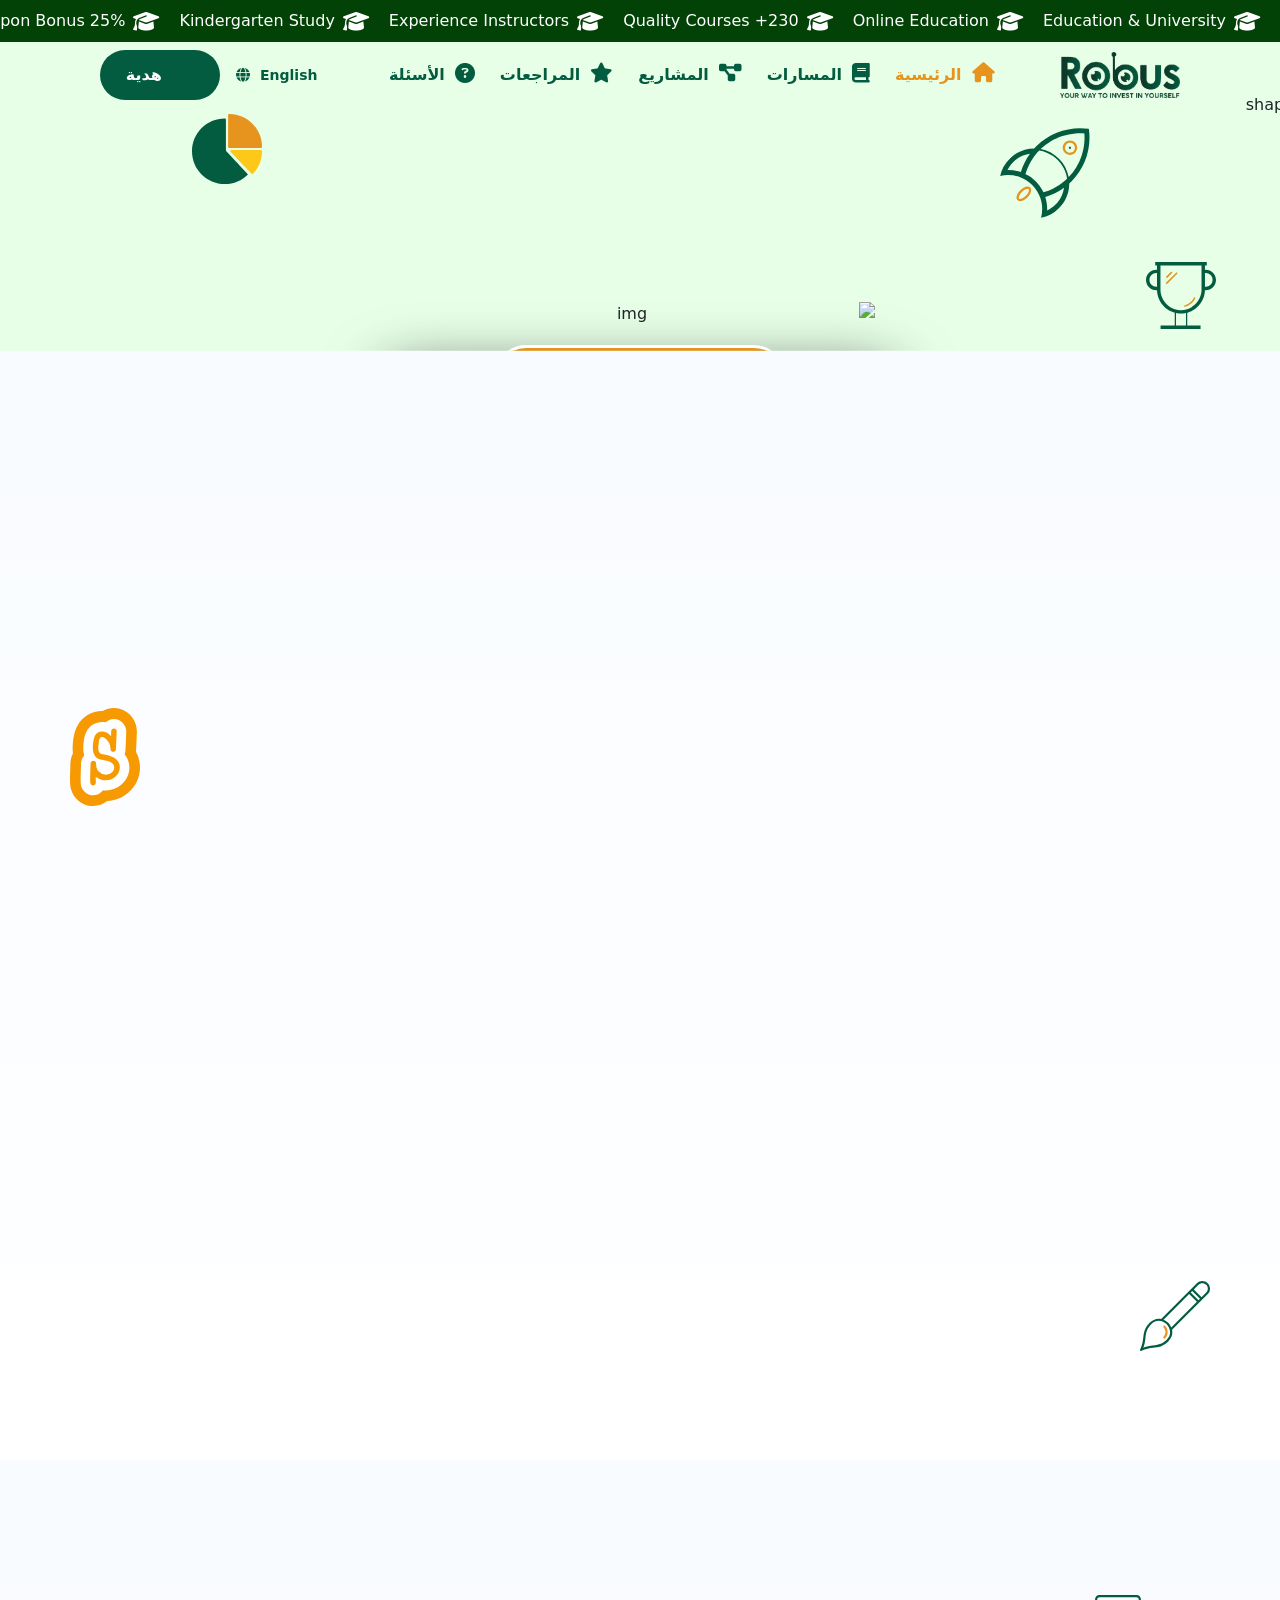
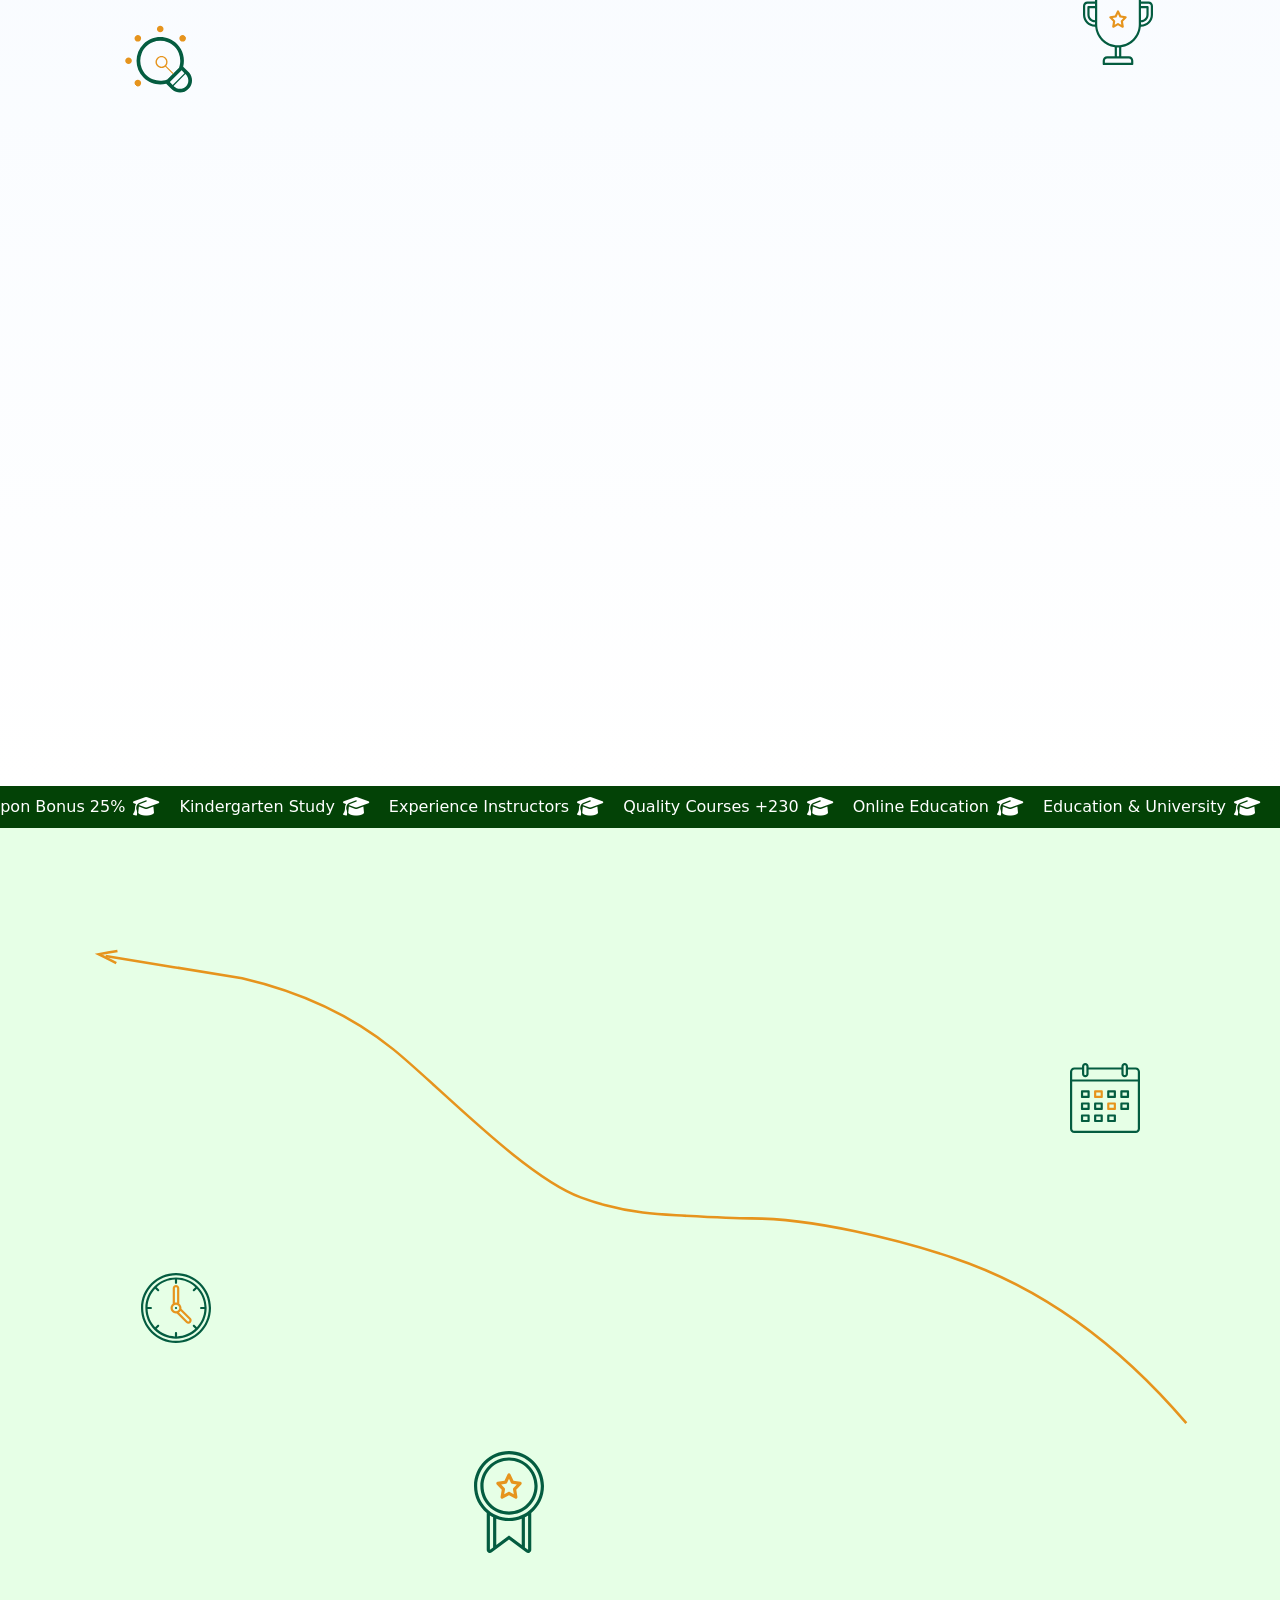
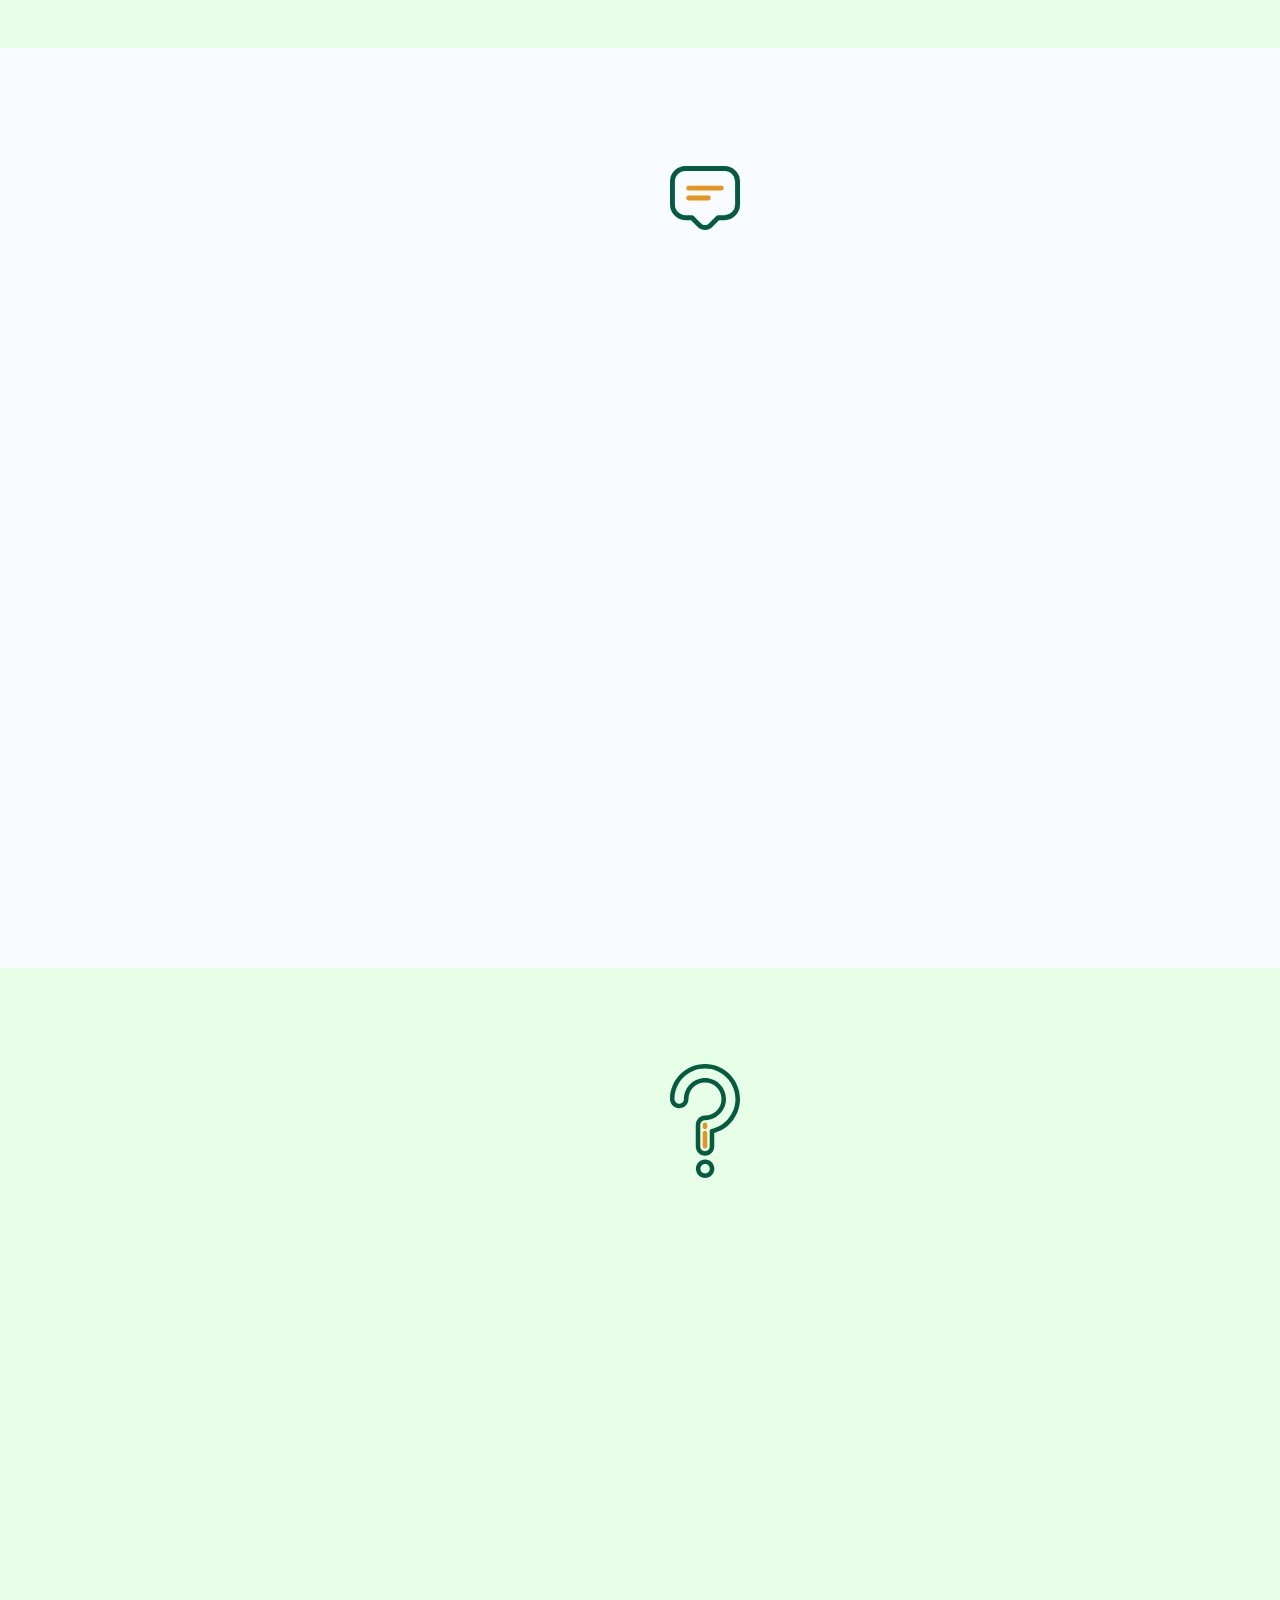
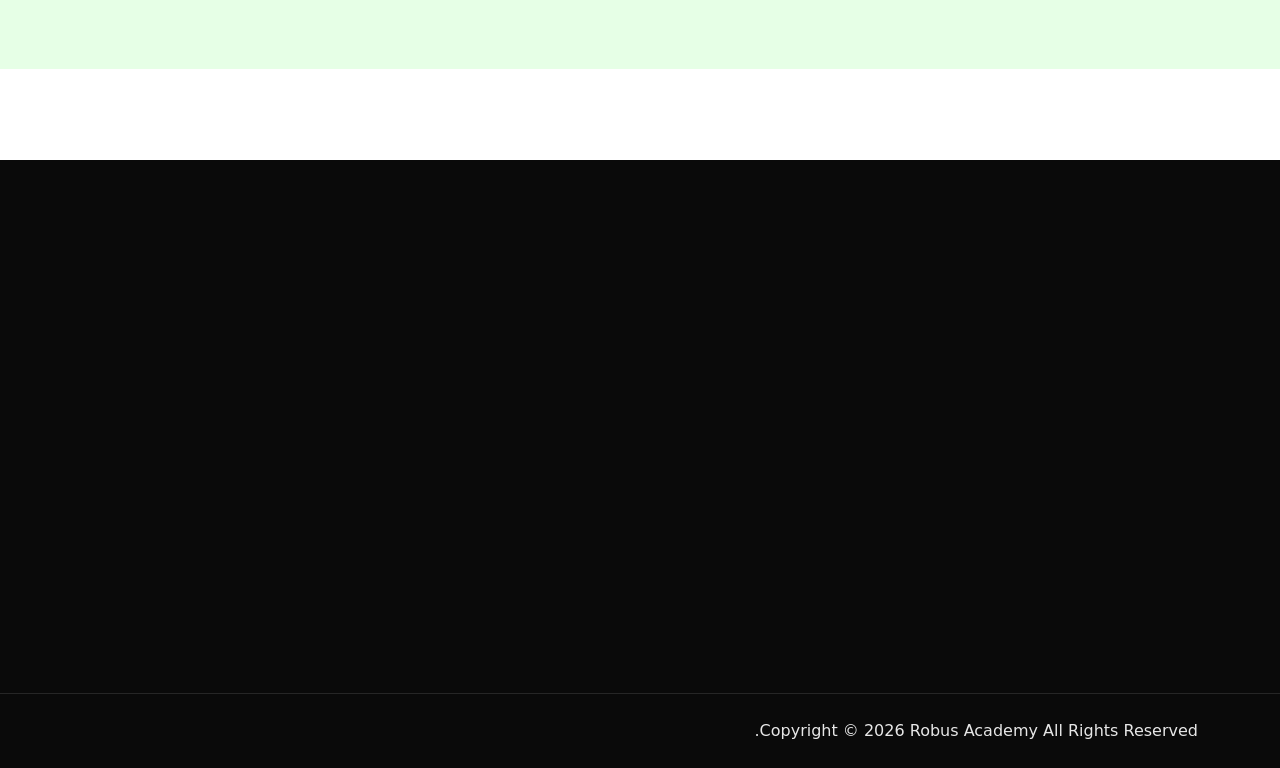
==== commit 7011db07: "fix issus" ====
--- a/ar/index.html
+++ b/ar/index.html
@@ -125,23 +125,23 @@
     <nav class="bottom-nav" id="BottomNav">
         <a href="#home" class="tab active" id="TabHomeBottom">
             <i class="fas fa-home"></i>
-            <span>Home</span>
+            <span>الرئيسية</span>
         </a>
         <a href="#courses" class="tab" id="TabCoursesBottom">
             <i class="fas fa-book"></i>
-            <span>Courses</span>
+            <span>المسارات</span>
         </a>
         <a href="https://wa.me/robusacademy" class="tab" id="TabContactBottom" target="_blank">
             <i class="fas fa-whatsapp"></i>
-            <span>WhatsApp</span>
+            <span>واتساب</span>
         </a>
         <a href="#reviews" class="tab" id="TabReviewsBottom">
             <i class="fas fa-star"></i>
-            <span>Reviews</span>
+            <span>المراجعات</span>
         </a>
         <a href="#questions" class="tab" id="TabQuestionsBottom">
             <i class="fas fa-question"></i>
-            <span>Questions</span>
+            <span>الأسئلة</span>
         </a>
     </nav>
 
@@ -1281,7 +1281,7 @@
                                 <div class="footer-about">
                                     <div class="footer-logo logo">
                                         <a href="https://themegenix.net/html/suxnix/index.html"><img
-                                                src="../assets/img/logo/logo 1.png" width="200" alt="Logo"></a>
+                                                src="../assets/img/logo/logo 3.png" width="200" alt="Logo"></a>
                                     </div>
                                     <div class="footer-text">
                                         <p>نهدف في أكاديمية روبص إلى بناء جيل مبدع يمتلك أدوات التكنولوجيا الحديثة، من خلال مناهج عالمية مبسطة تناسب عقول الصغار.</p>
--- a/assets/css/main.css
+++ b/assets/css/main.css
@@ -250,6 +250,7 @@
 
 .whatsapp-btn:hover {
     background-color: #20ba5a;
+    color: var(--white);
     transform: scale(1.1);
 }
 
@@ -1538,7 +1539,7 @@
 }
 
 .banner-content .title {
-    font-size: 72px;
+    font-size: 50px;
     line-height: 1.13;
     margin: 0 0 61px;
 }
@@ -1905,7 +1906,7 @@
     }
 
     .courses-section .floating-shape.shape-1 {
-        top: 40%;
+        top: 50%;
     }
 
     .projects-section .floating-shape.shape-1 {
@@ -1943,21 +1944,23 @@
     }
 
     .review-section .floating-shape.shape-1 {
-        left: 10%;
+        top: 5%;
+        left: 5%;
     }
 
     html[dir= "rtl"] .review-section .floating-shape.shape-1 {
         left: auto;
-        right: 10%;
+        right: 5%;
     }
 
     .q-section .floating-shape.shape-1 {
-        left: 10%;
+        top: 5%;
+        left: 5%;
     }
 
     html[dir= "rtl"] .q-section .floating-shape.shape-1 {
         left: auto;
-        right: 10%;
+        right: 5%;
     }
 }
 
@@ -2036,7 +2039,7 @@
     }
 
     .banner-content .title {
-        font-size: 60px;
+        font-size: 40px;
         margin: 0 0 40px;
     }
 
@@ -2125,7 +2128,7 @@
     }
 
     .banner-content .title {
-        font-size: 45px;
+        font-size: 35px;
         margin: 0 0 30px;
     }
 
@@ -2652,7 +2655,7 @@
 }
 
 .choose-us-wrapper .icon-items.icon-item-3 .icon {
-    background-color: var(--theme-blue);
+    background-color: var(--theme-green);
 }
 
 @media (max-width: 1399px) {
@@ -2913,7 +2916,7 @@
 
 /* Flaticon icons replacement with Font Awesome */
 .flaticon-satisfaction::before {
-    content: "\f58b";
+    content: "\f5a2";
     font-family: 'Font Awesome 6 Free';
     font-weight: 900;
     font-size: 60px;
@@ -2953,7 +2956,7 @@
 }
 
 .flaticon-instructor::before {
-    content: "\f007";
+    content: "\f51c";
     font-family: 'Font Awesome 6 Free';
     font-weight: 900;
     font-size: 60px;
@@ -3139,6 +3142,7 @@
     background-color: var(--bg);
     color: var(--header);
     padding-left: 105px;
+    padding-right: 50px;
 
 }
 
@@ -3214,13 +3218,14 @@
 
 /* RTL (Arabic) Specific Accordion Styles */
 html[dir="rtl"] .q-wrapper .q-content .q-items .accordion .accordion-item h2 button {
-    padding-left: 0;
+    padding-left: 40px;
     padding-right: 105px;
 }
 
 html[dir="rtl"] .q-wrapper .q-content .q-items .accordion .accordion-button {
-    padding-left: 0;
+    padding-left: 40px;
     padding-right: 105px;
+    text-align: right;
 }
 
 html[dir="rtl"] .q-wrapper .q-content .q-items .accordion .accordion-button::before {
@@ -3257,6 +3262,16 @@
     .q-wrapper.style-2 .q-image-2 img {
         width: 100%;
         height: 100%;
+    }
+
+    html[dir="rtl"] .q-wrapper .q-content .q-items .accordion .accordion-item h2 button {
+        padding-left: 30px;
+        padding-right: 60px;
+    }
+
+    html[dir="rtl"] .q-wrapper .q-content .q-items .accordion .accordion-button {
+        padding-left: 30px;
+        padding-right: 60px;
     }
 }
 
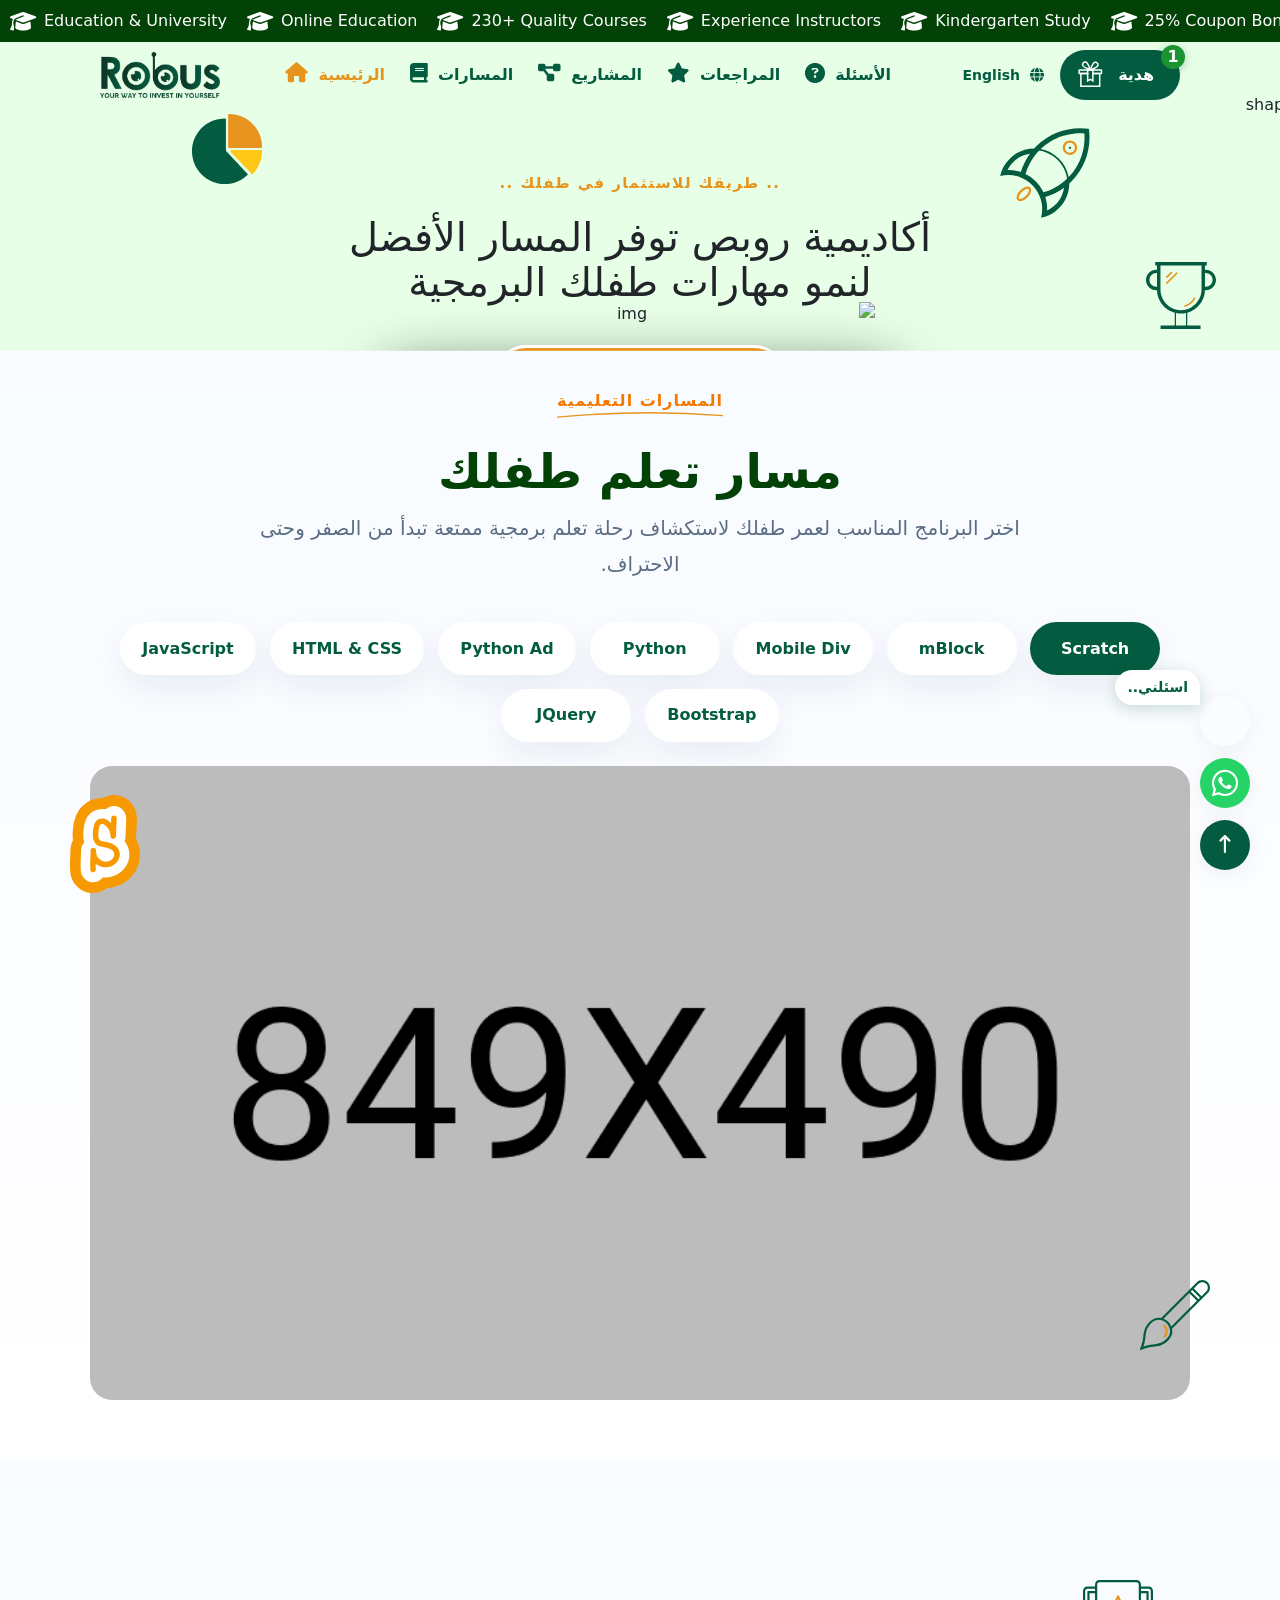
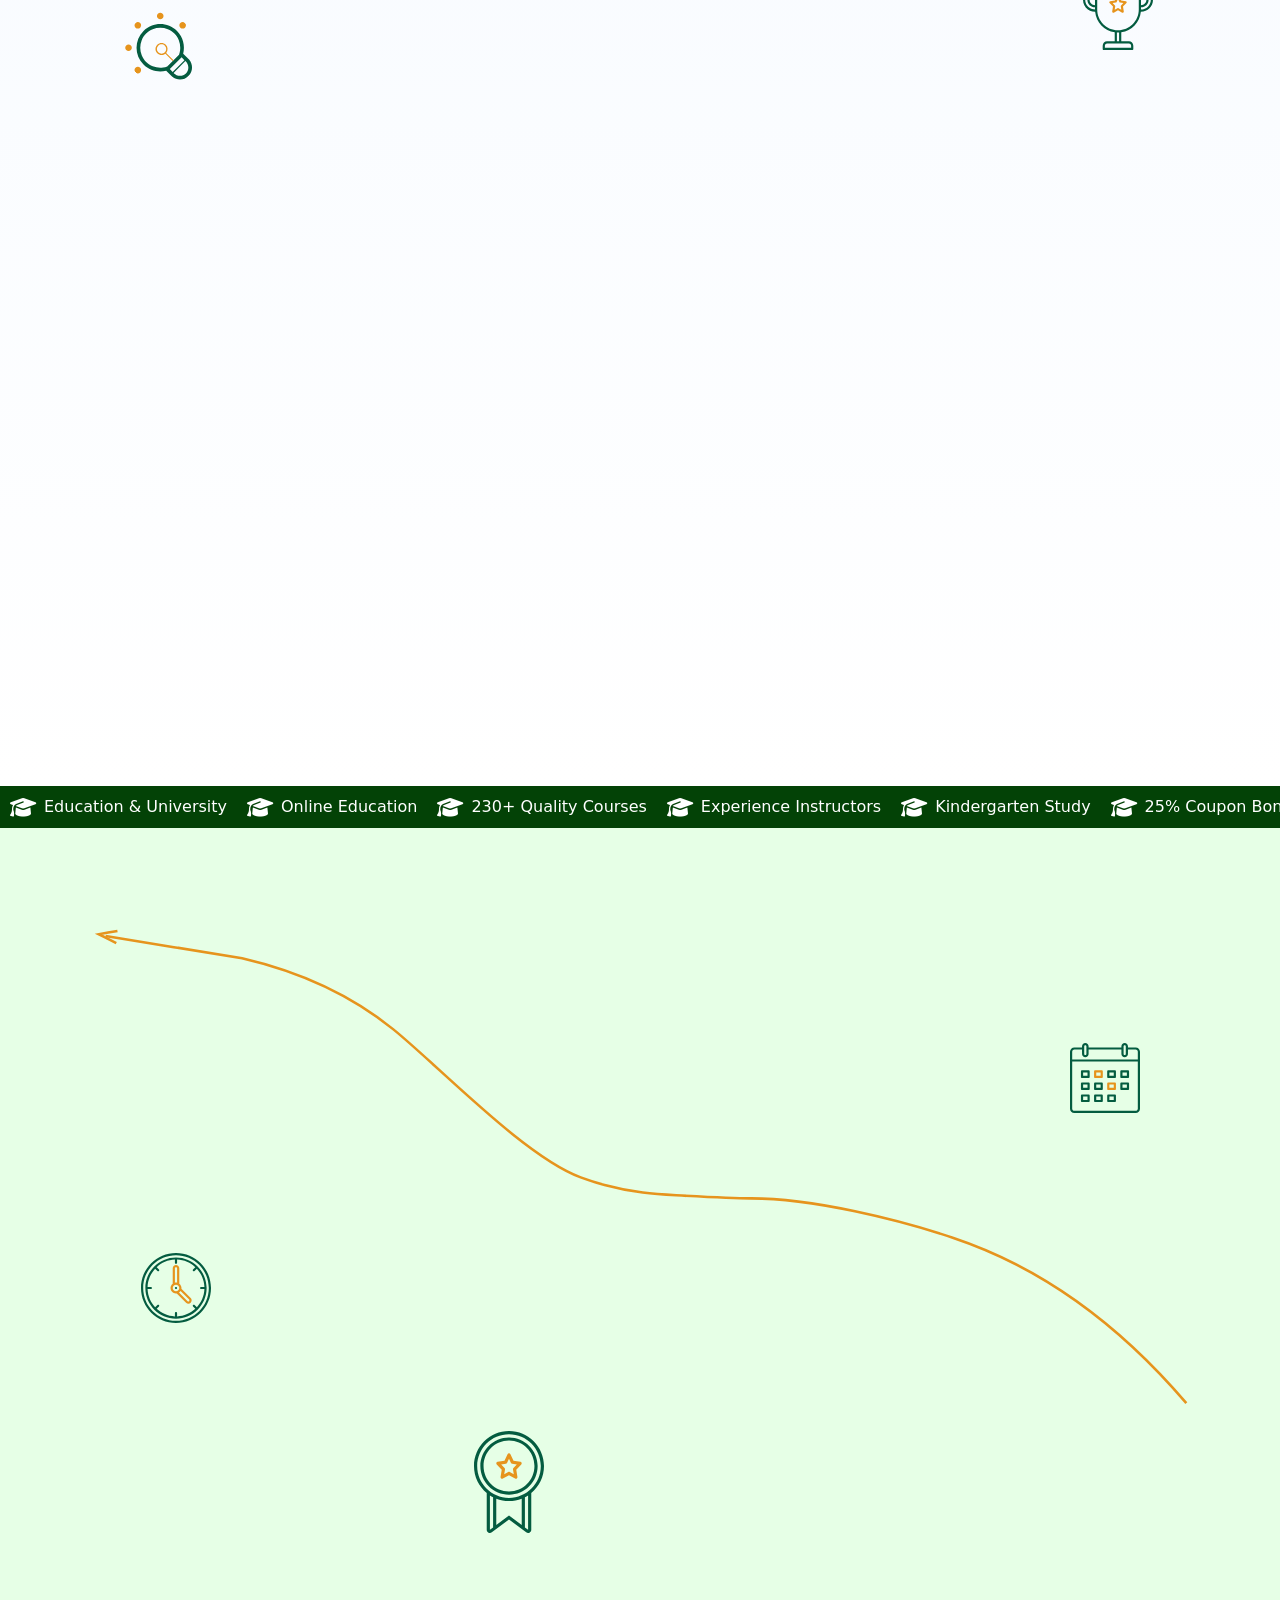
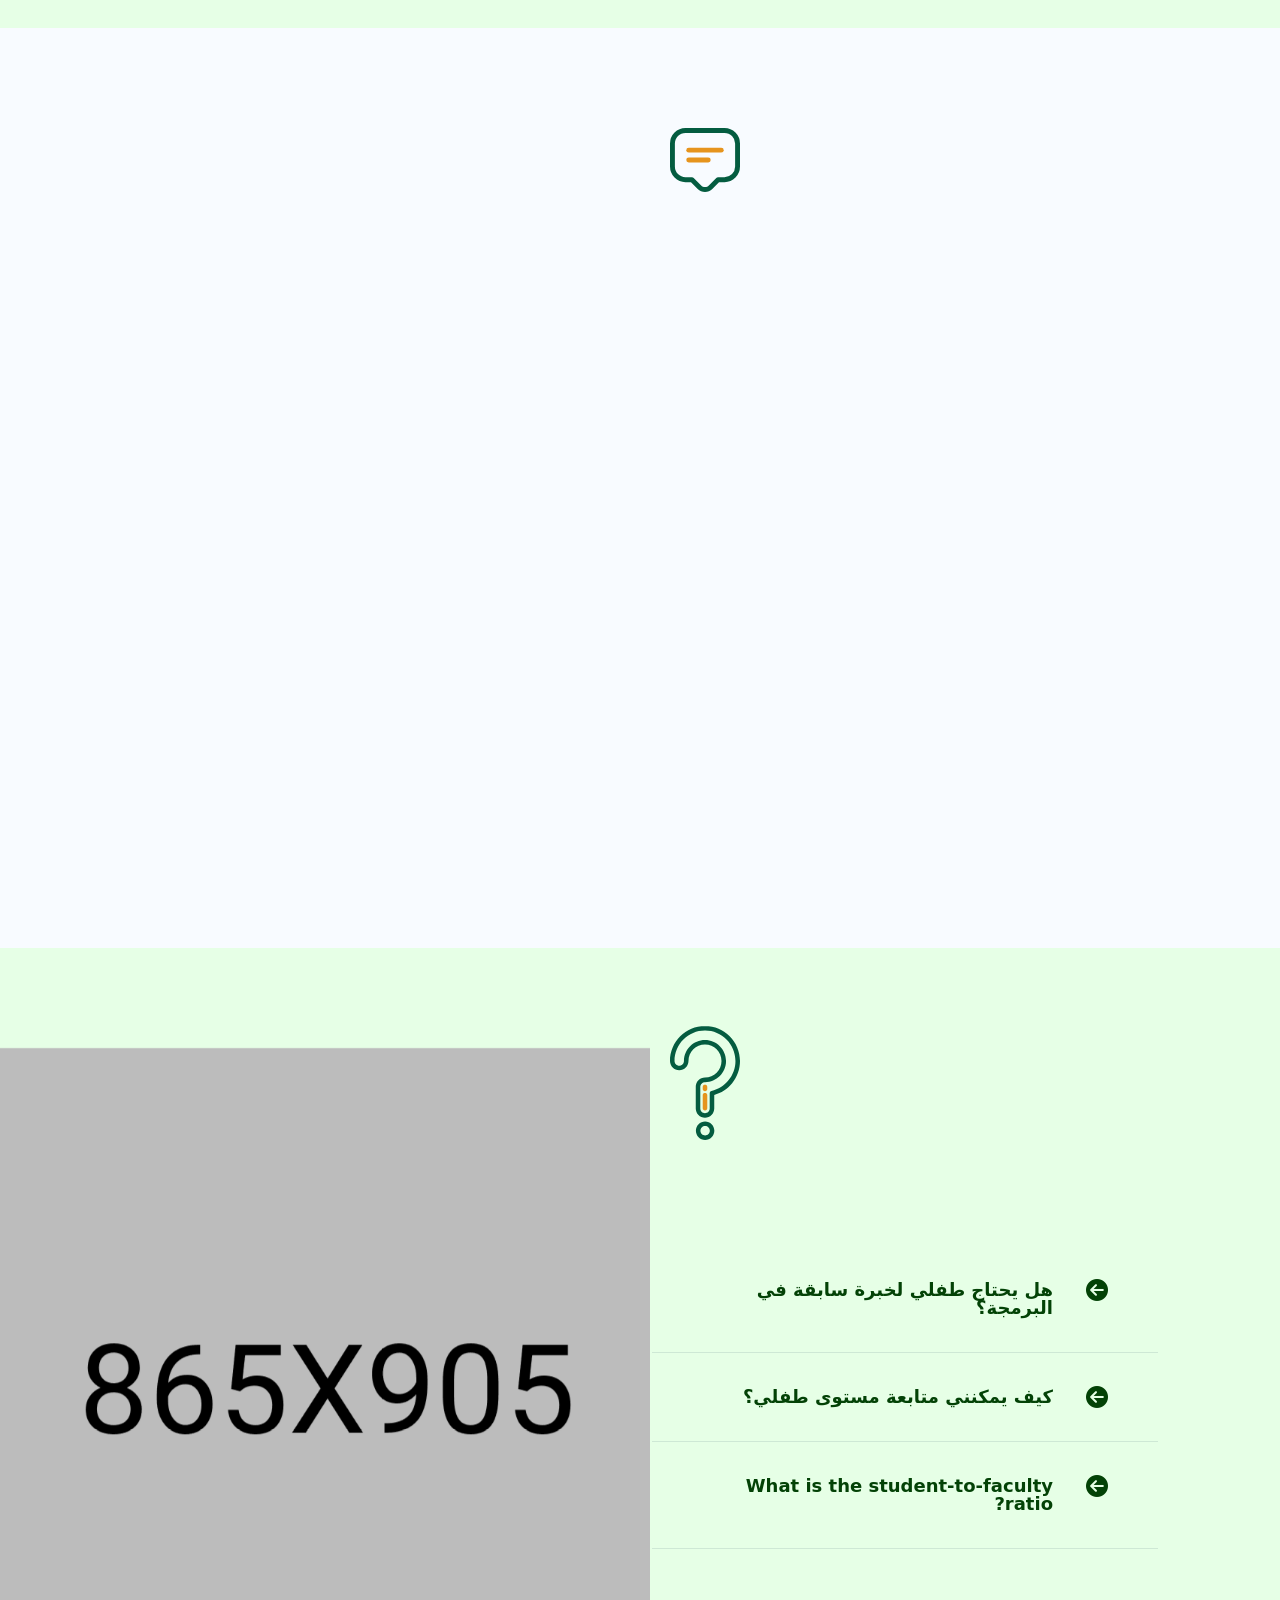
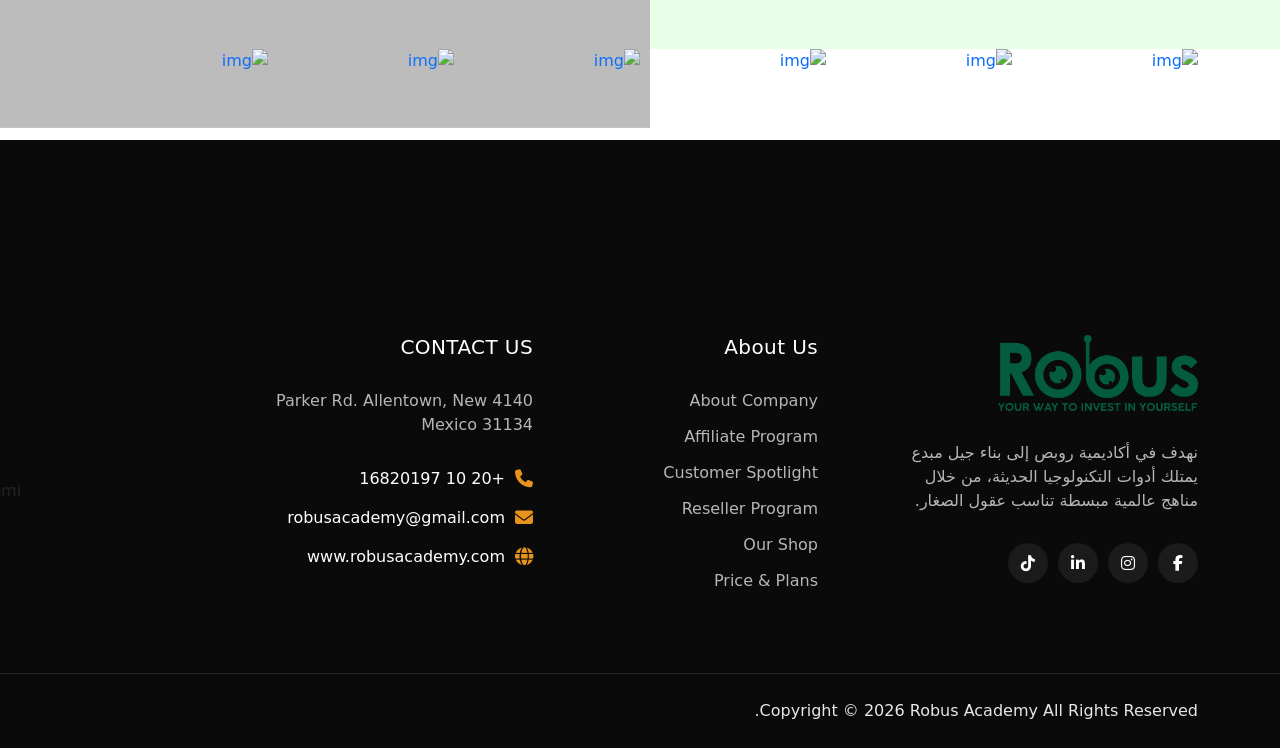
==== commit a8ccc31f: "fix auto player" ====
--- a/ar/index.html
+++ b/ar/index.html
@@ -45,21 +45,21 @@
 
 
         <!-- Chat Bot Tooltip -->
-        <div class="chatbot-tooltip" id="chatbotTooltip" data-scroll-animate="fade-left">
+        <div class="chatbot-tooltip" id="chatbotTooltip" data-scroll-animate="fade-right">
             <span>اسئلني..</span>
         </div>
         <!-- Chat Bot Button -->
-        <button id="chatbot-btn" class="fixed-btn chatbot-btn" aria-label="Chat Bot" data-scroll-animate="fade-left">
+        <button id="chatbot-btn" class="fixed-btn chatbot-btn" aria-label="Chat Bot" data-scroll-animate="fade-right">
             <img src="../assets/img/chatbot/chatbot1.svg" alt="">
         </button>
         <!-- WhatsApp Button -->
         <a href="https://wa.me/robusacademy" target="_blank" class="fixed-btn whatsapp-btn"
-            data-scroll-animate="fade-left">
+            data-scroll-animate="fade-right">
             <i class="fab fa-whatsapp"></i>
         </a>
 
         <!-- Back To Top -->
-        <button id="back-to-top-btn" class="fixed-btn back-top" data-scroll-animate="fade-left">
+        <button id="back-to-top-btn" class="fixed-btn back-top" data-scroll-animate="fade-right">
             <svg class="progress-ring" width="60" height="60">
                 <circle class="progress-ring__circle" stroke="white" stroke-width="4" fill="transparent" r="26" cx="30"
                     cy="30" />
@@ -101,7 +101,7 @@
             <a href="../" class="language"><span>English</span><i class="fas fa-globe"></i></a>
             <button class="top-nav-button"><img src="../assets/img/navbar/gift.svg" alt="" width="30%"
                     data-scroll-animate="tada">
-                <span>هدية</span></button>
+                <span>هدية</span><span class="gift-count">1</span></button>
         </div>
     </nav>
 
@@ -111,7 +111,7 @@
             <div class="nav-actions">
                 <a href="../" class="language"><span>English</span><i class="fas fa-globe"></i></a>
                 <button class="top-nav-mobile-button"><img src="../assets/img/navbar/gift.svg" alt="" width="90%"
-                        data-scroll-animate="tada"></button>
+                        data-scroll-animate="tada"><span class="gift-count">1</span></button>
             </div>
         </div>
     </nav>
@@ -167,8 +167,8 @@
                 <hr class="gift-divider my-3">
                 
                 <!-- WhatsApp Button -->
-                <a href="https://wa.me/robusacademy" target="_blank" class="btn btn-success btn-lg w-100">
-                    <i class="fab fa-whatsapp me-2"></i> تواصل عبر الواتساب
+                <a href="https://wa.me/robusacademy" target="_blank" class="btn menu-whatsapp-btn btn-success btn-lg w-100">
+                    <i class="fab fa-whatsapp ms-2"></i> تواصل عبر الواتساب
                 </a>
             </div>
         </nav>
@@ -181,36 +181,15 @@
         <!-- Auto-player Section Start -->
         <div class="Auto-play-section style-header">
             <div class="myplayer player-header theme-green-bg">
-                <div class="scrolling-wrap">
-                    <div class="comm">
-                        <div></div>
-                        <div class="player-textslide"><i class="fas fa-graduation-cap"></i> Education & University</div>
-                        <div class="player-textslide"><i class="fas fa-graduation-cap"></i> Online Education</div>
-                        <div class="player-textslide"><i class="fas fa-graduation-cap"></i> 230+ Quality Courses</div>
-                        <div class="player-textslide"><i class="fas fa-graduation-cap"></i> Experience Instructors</div>
-                        <div class="player-textslide"><i class="fas fa-graduation-cap"></i> Kindergarten Study</div>
-                        <div class="player-textslide"><i class="fas fa-graduation-cap"></i> 25% Coupon Bonus</div>
-                        <div class="player-textslide"><i class="fas fa-graduation-cap"></i> 25% Extra Coupon Bonus</div>
-                    </div>
-                    <div class="comm">
-                        <div></div>
-                        <div class="player-textslide"><i class="fas fa-graduation-cap"></i> Education & University</div>
-                        <div class="player-textslide"><i class="fas fa-graduation-cap"></i> Online Education</div>
-                        <div class="player-textslide"><i class="fas fa-graduation-cap"></i> 230+ Quality Courses</div>
-                        <div class="player-textslide"><i class="fas fa-graduation-cap"></i> Experience Instructors</div>
-                        <div class="player-textslide"><i class="fas fa-graduation-cap"></i> Kindergarten Study</div>
-                        <div class="player-textslide"><i class="fas fa-graduation-cap"></i> 25% Coupon Bonus</div>
-                        <div class="player-textslide"><i class="fas fa-graduation-cap"></i> 25% Extra Coupon Bonus</div>
-                    </div>
-                    <div class="comm">
-                        <div></div>
-                        <div class="player-textslide"><i class="fas fa-graduation-cap"></i> Education & University</div>
-                        <div class="player-textslide"><i class="fas fa-graduation-cap"></i> Online Education</div>
-                        <div class="player-textslide"><i class="fas fa-graduation-cap"></i> 230+ Quality Courses</div>
-                        <div class="player-textslide"><i class="fas fa-graduation-cap"></i> Experience Instructors</div>
-                        <div class="player-textslide"><i class="fas fa-graduation-cap"></i> Kindergarten Study</div>
-                        <div class="player-textslide"><i class="fas fa-graduation-cap"></i> 25% Coupon Bonus</div>
-                        <div class="player-textslide"><i class="fas fa-graduation-cap"></i> 25% Extra Coupon Bonus</div>
+                <div class="swiper ticker-swiper">
+                    <div class="swiper-wrapper">
+                        <div class="swiper-slide ticker-slide"><i class="fas fa-graduation-cap"></i> Education & University</div>
+                        <div class="swiper-slide ticker-slide"><i class="fas fa-graduation-cap"></i> Online Education</div>
+                        <div class="swiper-slide ticker-slide"><i class="fas fa-graduation-cap"></i> 230+ Quality Courses</div>
+                        <div class="swiper-slide ticker-slide"><i class="fas fa-graduation-cap"></i> Experience Instructors</div>
+                        <div class="swiper-slide ticker-slide"><i class="fas fa-graduation-cap"></i> Kindergarten Study</div>
+                        <div class="swiper-slide ticker-slide"><i class="fas fa-graduation-cap"></i> 25% Coupon Bonus</div>
+                        <div class="swiper-slide ticker-slide"><i class="fas fa-graduation-cap"></i> 25% Extra Coupon Bonus</div>
                     </div>
                 </div>
             </div>
@@ -235,7 +214,7 @@
                     <a href="../" class="language"><span>English</span><i class="fas fa-globe"></i></a>
                     <button class="top-nav-box-button"><img src="../assets/img/navbar/gift.svg" alt="" width="30%"
                             data-scroll-animate="tada">
-                        <span>هدية</span></button>
+                        <span>هدية</span><span class="gift-count">1</span></button>
                 </div>
             </div>
 
@@ -245,7 +224,7 @@
                     <div class="nav-actions">
                         <a href="../" class="language"><span>English</span><i class="fas fa-globe"></i></a>
                         <button class="top-nav-mobile-box-button"><img src="../assets/img/navbar/gift.svg" alt=""
-                                width="90%" data-scroll-animate="tada"></button>
+                                width="90%" data-scroll-animate="tada"><span class="gift-count">1</span></button>
                     </div>
                 </div>
             </nav>
@@ -840,36 +819,15 @@
         <!-- Auto-player Section Start -->
         <div class="Auto-play-section style-header">
             <div class="myplayer player-header theme-green-bg">
-                <div class="scrolling-wrap">
-                    <div class="comm">
-                        <div></div>
-                        <div class="player-textslide"><i class="fas fa-graduation-cap"></i> Education & University</div>
-                        <div class="player-textslide"><i class="fas fa-graduation-cap"></i> Online Education</div>
-                        <div class="player-textslide"><i class="fas fa-graduation-cap"></i> 230+ Quality Courses</div>
-                        <div class="player-textslide"><i class="fas fa-graduation-cap"></i> Experience Instructors</div>
-                        <div class="player-textslide"><i class="fas fa-graduation-cap"></i> Kindergarten Study</div>
-                        <div class="player-textslide"><i class="fas fa-graduation-cap"></i> 25% Coupon Bonus</div>
-                        <div class="player-textslide"><i class="fas fa-graduation-cap"></i> 25% Extra Coupon Bonus</div>
-                    </div>
-                    <div class="comm">
-                        <div></div>
-                        <div class="player-textslide"><i class="fas fa-graduation-cap"></i> Education & University</div>
-                        <div class="player-textslide"><i class="fas fa-graduation-cap"></i> Online Education</div>
-                        <div class="player-textslide"><i class="fas fa-graduation-cap"></i> 230+ Quality Courses</div>
-                        <div class="player-textslide"><i class="fas fa-graduation-cap"></i> Experience Instructors</div>
-                        <div class="player-textslide"><i class="fas fa-graduation-cap"></i> Kindergarten Study</div>
-                        <div class="player-textslide"><i class="fas fa-graduation-cap"></i> 25% Coupon Bonus</div>
-                        <div class="player-textslide"><i class="fas fa-graduation-cap"></i> 25% Extra Coupon Bonus</div>
-                    </div>
-                    <div class="comm">
-                        <div></div>
-                        <div class="player-textslide"><i class="fas fa-graduation-cap"></i> Education & University</div>
-                        <div class="player-textslide"><i class="fas fa-graduation-cap"></i> Online Education</div>
-                        <div class="player-textslide"><i class="fas fa-graduation-cap"></i> 230+ Quality Courses</div>
-                        <div class="player-textslide"><i class="fas fa-graduation-cap"></i> Experience Instructors</div>
-                        <div class="player-textslide"><i class="fas fa-graduation-cap"></i> Kindergarten Study</div>
-                        <div class="player-textslide"><i class="fas fa-graduation-cap"></i> 25% Coupon Bonus</div>
-                        <div class="player-textslide"><i class="fas fa-graduation-cap"></i> 25% Extra Coupon Bonus</div>
+                <div class="swiper ticker-swiper">
+                    <div class="swiper-wrapper">
+                        <div class="swiper-slide ticker-slide"><i class="fas fa-graduation-cap"></i> Education & University</div>
+                        <div class="swiper-slide ticker-slide"><i class="fas fa-graduation-cap"></i> Online Education</div>
+                        <div class="swiper-slide ticker-slide"><i class="fas fa-graduation-cap"></i> 230+ Quality Courses</div>
+                        <div class="swiper-slide ticker-slide"><i class="fas fa-graduation-cap"></i> Experience Instructors</div>
+                        <div class="swiper-slide ticker-slide"><i class="fas fa-graduation-cap"></i> Kindergarten Study</div>
+                        <div class="swiper-slide ticker-slide"><i class="fas fa-graduation-cap"></i> 25% Coupon Bonus</div>
+                        <div class="swiper-slide ticker-slide"><i class="fas fa-graduation-cap"></i> 25% Extra Coupon Bonus</div>
                     </div>
                 </div>
             </div>
--- a/assets/css/main.css
+++ b/assets/css/main.css
@@ -75,7 +75,7 @@
     justify-content: center;
     align-items: center;
     z-index: 21000;
-    animation: slideUpLoader 1s 3.2s linear forwards;
+    animation: slideUpLoader 0.5s 1.5s linear forwards;
 }
 
 .loader {
@@ -96,7 +96,7 @@
     letter-spacing: 2px;
     text-transform: uppercase;
     text-shadow: 0 0 10px var(--theme-green);
-    box-shadow: 0 0 20px rgba(0, 0, 0, 0.15);
+    box-shadow: 0 0 15px rgba(0, 0, 0, 0.1);
 }
 
 a {
@@ -276,9 +276,9 @@
     transform: translateY(3px);
 }
 
-html[dir="rtl"] .chatbot-btn img  {
+/* html[dir="rtl"] .chatbot-btn img  {
     transform: translateY(3px) rotateY(180deg);
-}
+} */
 
 /* Chatbot Tooltip Styling */
 .chatbot-tooltip {
@@ -701,6 +701,7 @@
 .top-nav-mobile-box-button {
     width: 50px;
     height: 50px;
+    position: relative;
 }
 
 .top-nav-mobile-button:hover,
@@ -816,6 +817,7 @@
     display: inline-flex;
     align-items: center;
     justify-content: center;
+    position: relative;
 }
 
 
@@ -824,6 +826,23 @@
     padding: 0 12px;
     font-size: 16px;
     font-weight: 600;
+}
+
+.gift-count {
+    position: absolute;
+    top: -5px;
+    right: -5px;
+    width: 24px;
+    height: 24px;
+    border-radius: 50%;
+    background-color: var(--theme-green-3);
+    color: white;
+    display: flex;
+    align-items: center;
+    justify-content: center;
+    font-size: 12px;
+    font-weight: 700;
+    box-shadow: 0 2px 8px rgba(4, 92, 64, 0.3);
 }
 
 section[id] {
@@ -1054,6 +1073,16 @@
     }
 }
 
+html[dir="rtl"] .top-nav,
+html[dir="rtl"] .top-nav-mobile,
+html[dir="rtl"] .top-nav-box,
+html[dir="rtl"] .top-nav-mobile-box,
+html[dir="rtl"] .bottom-nav {
+    direction: ltr;
+}
+
+
+
 .fixed-left-buttons {
     position: fixed;
     top: 50%;
@@ -1419,7 +1448,6 @@
 /* Section Styles */
 
 section {
-    padding: 4rem 0;
     transition: background-color 0.3s ease;
 }
 
@@ -1476,9 +1504,6 @@
 }
 
 
-.title-warp {
-    width: fit-content;
-}
 
 .courses-section .section-title .title-warp,
 .projects-section .section-title .title-warp {
@@ -1492,6 +1517,11 @@
     height: 10px;
     background: url(../img/bar/gold-bar.svg) no-repeat center;
     background-size: 100% 100%;
+}
+
+.title-warp {
+    width: fit-content;
+    margin-bottom: 20px !important;
 }
 
 @media (max-width: 991px) {
@@ -1701,7 +1731,7 @@
 
 .courses-section .floating-shape.shape-1 {
     right: 0;
-    top: 30%;
+    top: 35%;
     animation: floatLeftRight 3s ease-in-out infinite;
 }
 .courses-section .floating-shape.shape-2 {
@@ -1790,6 +1820,10 @@
         width: 70px;
     }
 
+    .courses-section .floating-shape.shape-1 {
+        top: 40%;
+    }
+
     .review-section .floating-shape.shape-1 {
         left: calc(50% - 100px);
     }
@@ -1842,6 +1876,10 @@
         width: 50px;
     }
 
+    .courses-section .floating-shape.shape-1 {
+        top: 35%;
+    }
+
     .projects-section .floating-shape.shape-1 {
         right: -5%;
     }
@@ -1882,7 +1920,7 @@
     }
 
     .courses-section .floating-shape.shape-1 {
-        top: 35%;
+        top: 40%;
     }
 
     .projects-section .floating-shape.shape-1 {
@@ -1980,7 +2018,7 @@
     letter-spacing: 0;
     line-height: 1.4;
     margin-bottom: 0;
-    padding: 19px 50px;
+    padding: 19px 0;
     text-align: center;
     text-transform: capitalize;
     touch-action: manipulation;
@@ -2032,6 +2070,7 @@
     box-shadow: none;
 }
 
+
 /* Banner Area Responsive Styles */
 @media (max-width: 1500px) {
     .banner-content .banner-caption {
@@ -2107,7 +2146,8 @@
 
     .banner-shape.one {
         /* width: 70px; */
-        left: -50px
+        left: -50px;
+        display: none;
     }
 
     .banner-shape.one img {
@@ -2120,6 +2160,7 @@
         top: auto;
         bottom: 40%;
         opacity: 0.5;
+
     }
 
     .banner-shape.two img {
@@ -2880,6 +2921,7 @@
 
 .section-padding {
     padding: 60px 0;
+    padding-top: 40px;
     display: block;
 }
 
@@ -3801,20 +3843,81 @@
     position: static;
 }
 
+/* Ticker Swiper */
+.ticker-swiper {
+    overflow: hidden;
+    direction: ltr;
+}
+
+.ticker-swiper:hover .swiper-wrapper {
+    animation-play-state: paused;
+}
+
+.ticker-swiper .swiper-wrapper {
+    display: flex;
+    direction: ltr;
+    width: max-content;
+    align-items: center;
+    padding: 5px 0;
+    animation: ticker-move 25s linear infinite;
+    will-change: transform;
+}
+
+.ticker-swiper .swiper-slide {
+    width: auto !important;
+    flex-shrink: 0;
+    padding: 0 10px;
+}
+
+.ticker-slide {
+    font-size: 16px;
+    font-weight: 500;
+    line-height: 32px;
+    text-transform: capitalize;
+    color: var(--white);
+    font-family: "Sora", system-ui, sans-serif;
+    display: flex;
+    align-items: center;
+    gap: 8px;
+    white-space: nowrap;
+}
+
+.ticker-slide i {
+    font-size: 21px;
+}
+
+@keyframes ticker-move {
+    0%   { transform: translateX(0); }
+    100% { transform: translateX(-50%); }
+}
+
+@media (max-width: 575px) {
+    .ticker-slide {
+        font-size: 14px;
+    }
+
+    .ticker-swiper .swiper-slide {
+        padding: 0 5px;
+    }
+}
+
+/* Legacy scrolling-wrap (kept for style-2 variants) */
 .scrolling-wrap {
     overflow: hidden;
     white-space: nowrap;
     display: flex;
     gap: 20px;
     padding: 15px 0;
+    align-items: center;
 }
 
 .scrolling-wrap .comm {
     display: flex;
     align-items: center;
-    animation: scroll 60s linear infinite;
+    animation: scroll 45s linear infinite;
     gap: 30px;
     cursor: pointer;
+    flex-shrink: 0;
 }
 
 .scrolling-wrap .comm .player-textslide {
@@ -3963,7 +4066,7 @@
     }
 
     100% {
-        transform: translateX(-100%);
+        transform: translateX(calc(-100% - 50px));
     }
 }
 
@@ -4075,7 +4178,7 @@
 /* ========================== RTL (Arabic) Layout Fixes ========================== */
 
 /* RTL: Fixed Buttons Group */
-[dir="rtl"] .fixed-buttons-group,
+/* [dir="rtl"] .fixed-buttons-group,
 html[lang="ar"] .fixed-buttons-group {
     right: auto;
     left: 30px;
@@ -4087,10 +4190,10 @@
         right: auto;
         left: 10px;
     }
-}
+} */
 
 /* RTL: Chatbot Tooltip */
-[dir="rtl"] .chatbot-tooltip,
+/* [dir="rtl"] .chatbot-tooltip,
 html[lang="ar"] .chatbot-tooltip {
     right: auto;
     left: 50px;
@@ -4105,10 +4208,10 @@
         right: auto;
         left: 20px;
     }
-}
+} */
 
 /* RTL: Chat Window */
-[dir="rtl"] .chat-window,
+/* [dir="rtl"] .chat-window,
 html[lang="ar"] .chat-window {
     right: auto;
     left: 100px;
@@ -4120,7 +4223,7 @@
         right: auto;
         left: 10px;
     }
-}
+} */
 
 /* RTL: Bot Message Styling */
 [dir="rtl"] .chat-card .card-body .bg-body-tertiary,
@@ -4150,7 +4253,7 @@
 }
 
 /* RTL: Gift Menu */
-[dir="rtl"] .gift-menu,
+/* [dir="rtl"] .gift-menu,
 html[lang="ar"] .gift-menu {
     right: auto;
     left: 0;
@@ -4179,7 +4282,7 @@
     left: auto;
     right: 0px;
     box-shadow: 9px 0 14px 0px rgb(0 0 0 / 6%);
-}
+} */
 
 /* RTL: Message Container Alignment */
 [dir="rtl"] .d-flex.flex-row.justify-content-start,
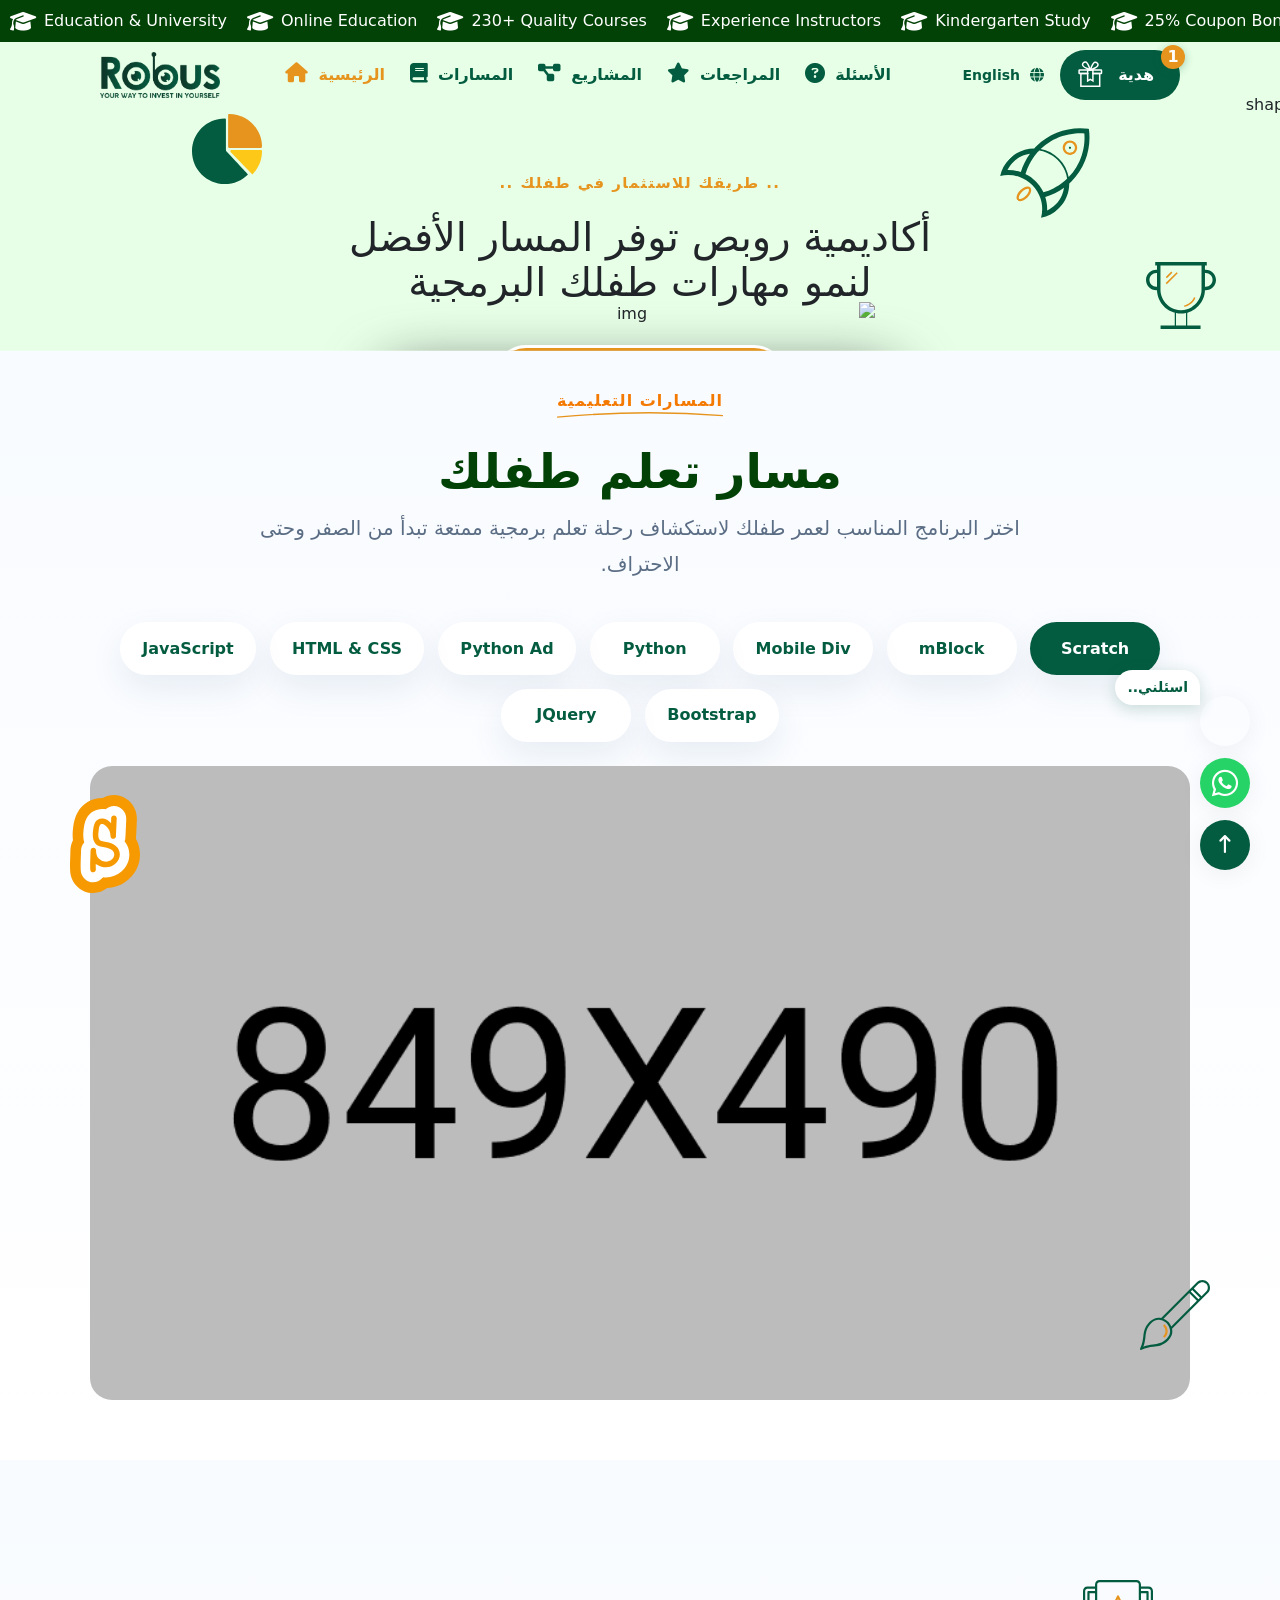
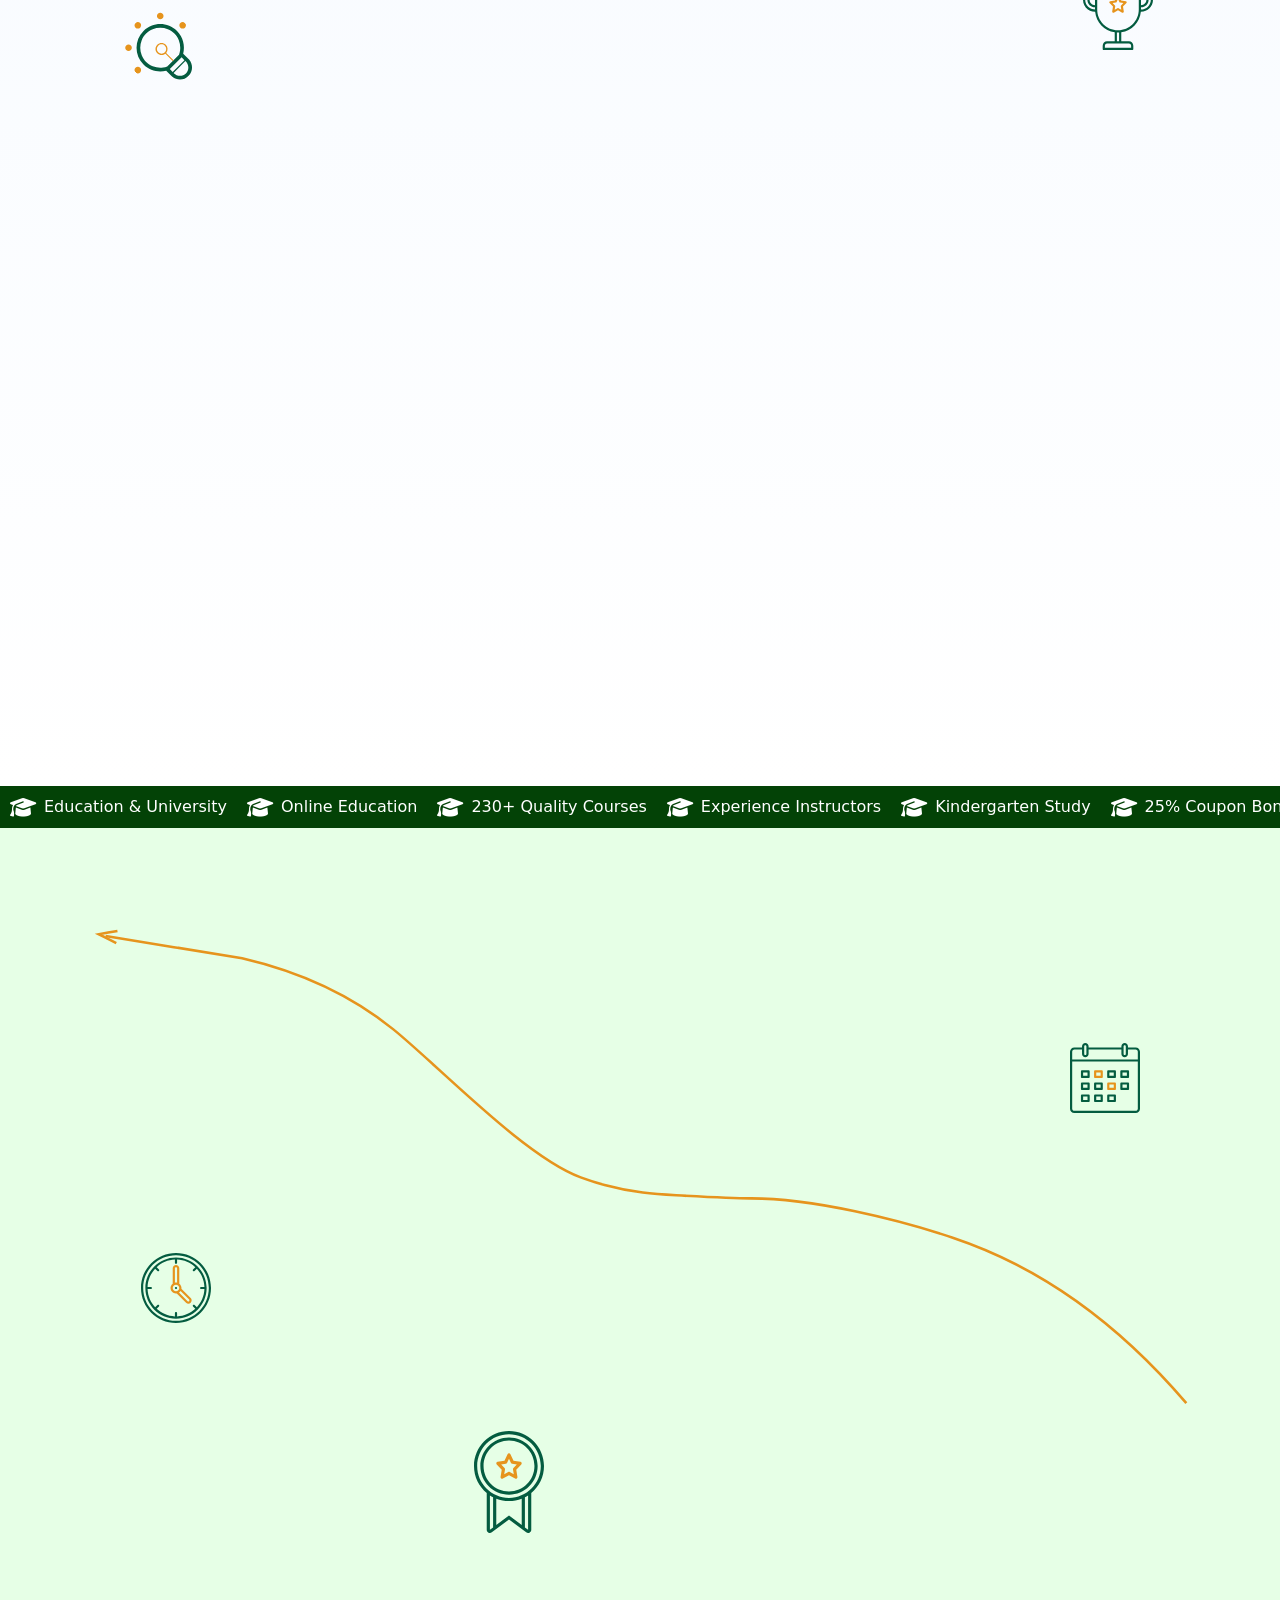
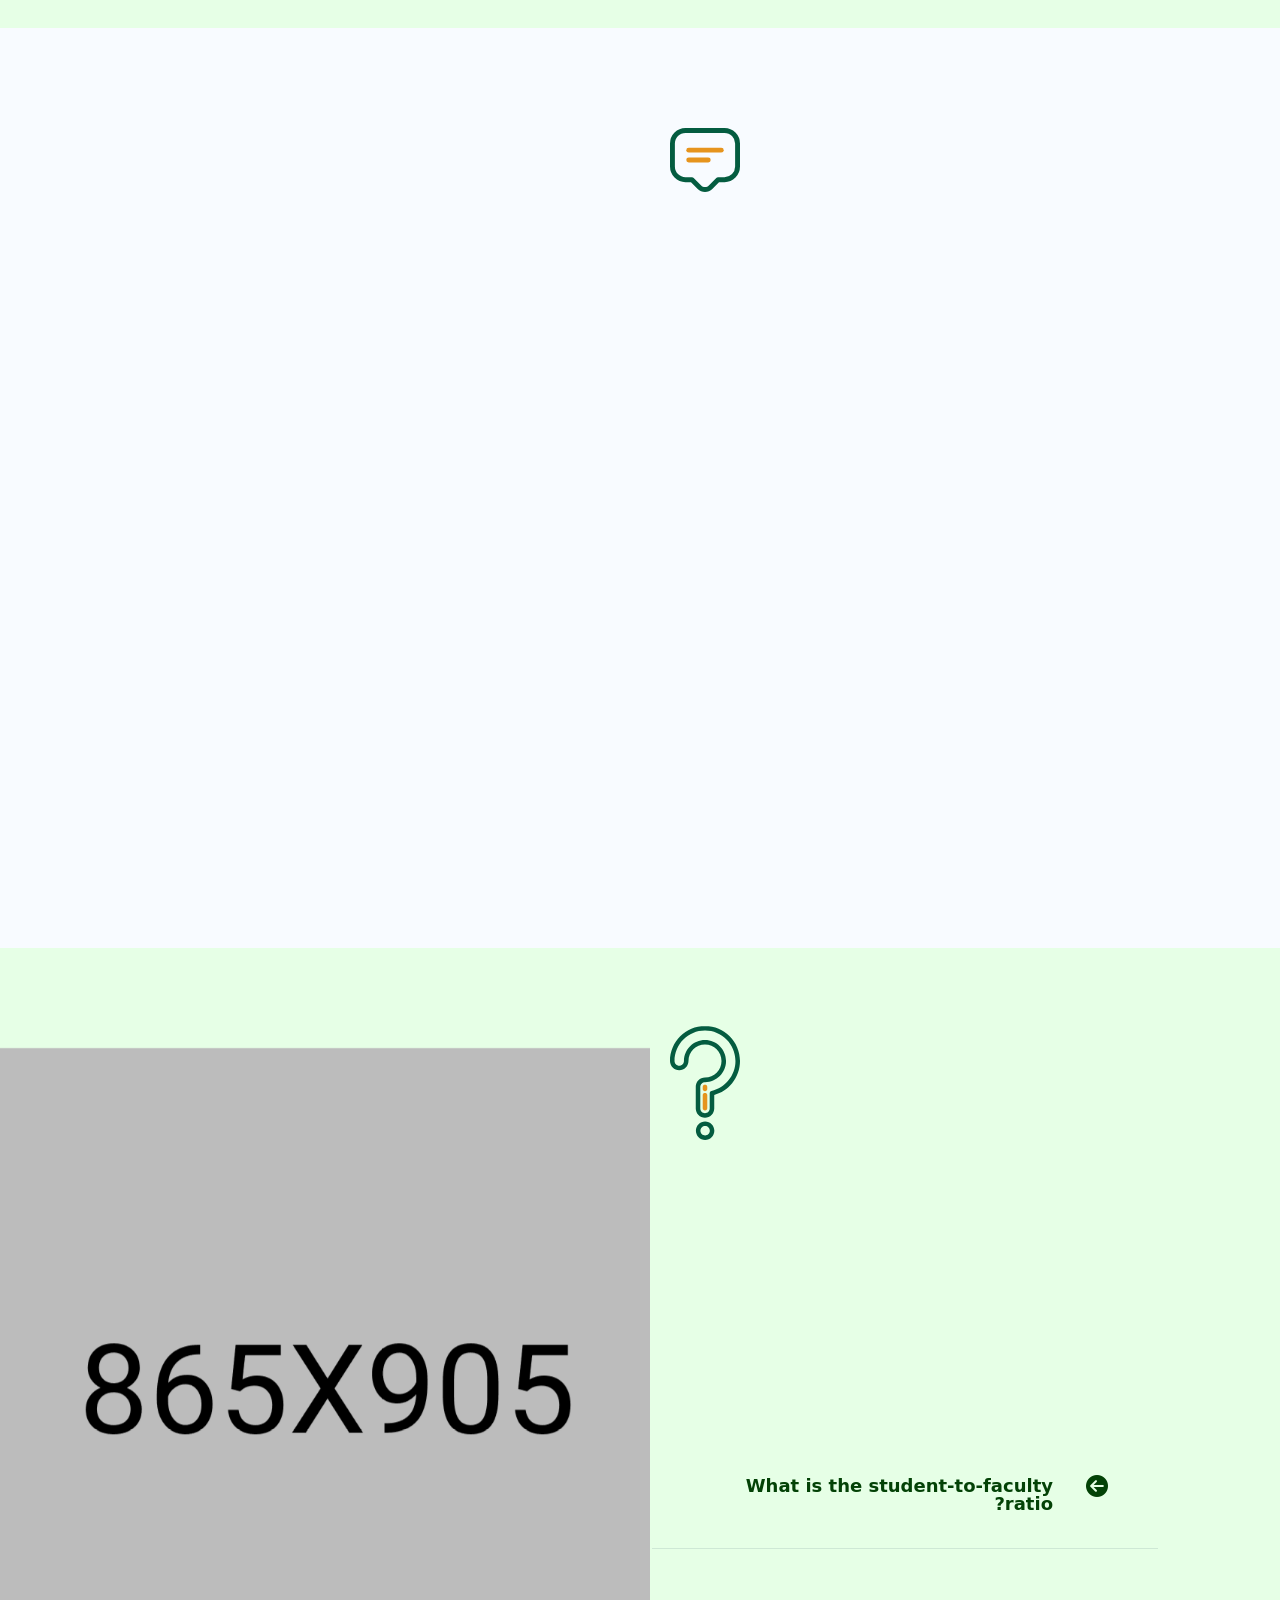
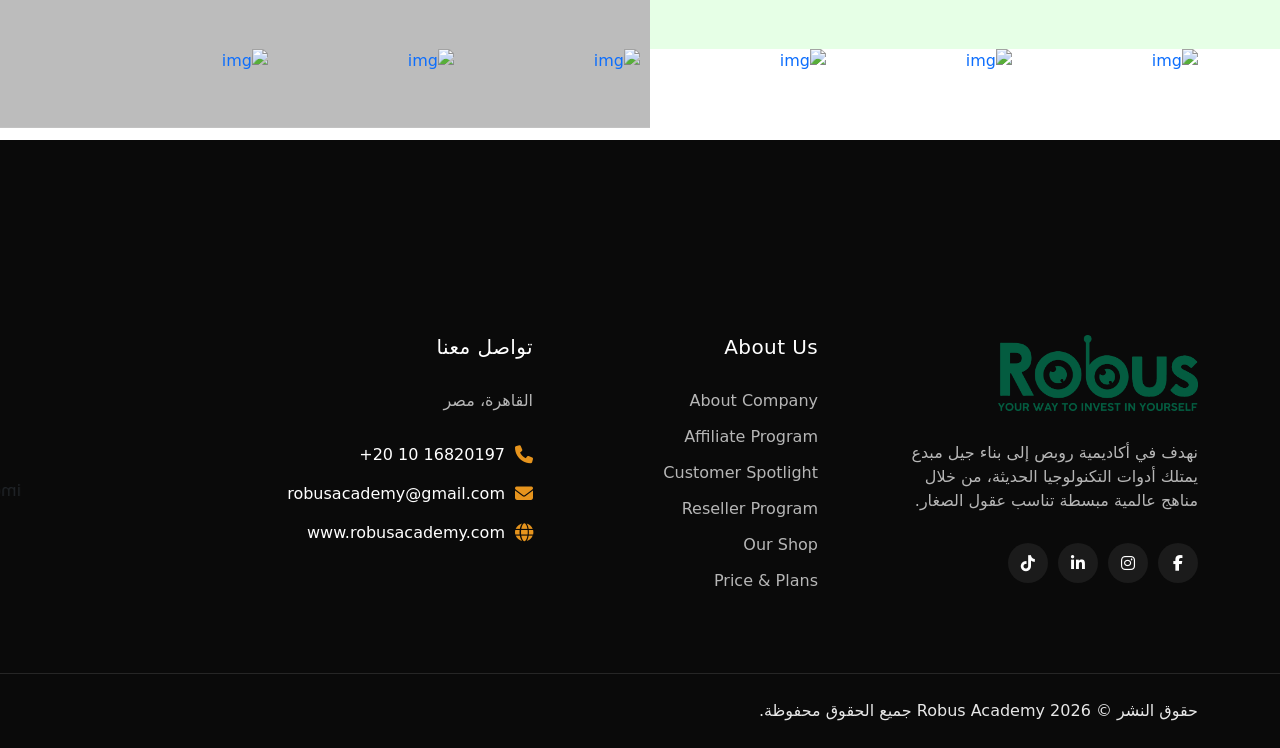
==== commit ebaa6ff5: "fix footer" ====
--- a/ar/index.html
+++ b/ar/index.html
@@ -4,18 +4,159 @@
 <head>
     <meta charset="utf-8" />
     <meta name="viewport" content="width=device-width, initial-scale=1.0, viewport-fit=cover" />
-    <title>Robus Academy</title>
+    <title>أكاديمية روبص | تعليم البرمجة للأطفال</title>
+
+
+    <!-- وصف الموقع -->
+    <meta name="description" content="أكاديمية روبص تقدم أفضل مسارات تعليم البرمجة للأطفال من عمر 6 إلى 18 سنة، بداية من Scratch حتى Python وتطوير التطبيقات. احجز حصة تجريبية الآن.">
+
+    <!-- كلمات مفتاحية -->
+    <meta name="keywords" content="
+    تعليم البرمجة للأطفال,
+    تعليم البرمجة للصغار,
+    كورس برمجة للأطفال,
+    تعلم Scratch للأطفال,
+    تعلم Python للمبتدئين,
+    برمجة للأطفال من الصفر,
+    تعليم تطوير التطبيقات,
+    تعلم HTML CSS,
+    تعلم JavaScript,
+    تعليم تصميم المواقع,
+    كورسات برمجة اونلاين,
+    تعليم الذكاء الاصطناعي للأطفال,
+    تعليم البرمجة في مصر,
+    أكاديمية برمجة للأطفال,
+    Robus Academy,
+    تعليم coding للأطفال,
+    تعليم STEM للأطفال,
+    تعليم التكنولوجيا للأطفال,
+    برمجة الروبوتات للأطفال,
+    تعلم Mblock
+    ">
+
+    <!-- الكاتب -->
+    <meta name="author" content="Robus Academy">
+
+    <!-- robots -->
+    <meta name="robots" content="index, follow">
+
+
+    <!-- Open Graph (فيسبوك) -->
+    <meta property="og:title" content="أكاديمية روبص">
+    <meta property="og:description" content="طريقك للاستثمار في طفلك وتعلم البرمجة من الصفر للاحتراف">
+    <meta property="og:image" content="image-link.jpg">
+    <meta property="og:type" content="website">
+
+    <!-- Twitter -->
+    <meta name="twitter:card" content="summary_large_image">
+    <meta name="twitter:title" content="أكاديمية روبص">
+    <meta name="twitter:description" content="تعليم البرمجة للأطفال بطريقة ممتعة واحترافية">
+    <meta name="twitter:image" content="image-link.jpg">
 
     <link href="https://cdn.jsdelivr.net/npm/bootstrap@5.0.2/dist/css/bootstrap.min.css" rel="stylesheet"
         integrity="sha384-EVSTQN3/azprG1Anm3QDgpJLIm9Nao0Yz1ztcQTwFspd3yD65VohhpuuCOmLASjC" crossorigin="anonymous">
-
     <link rel="stylesheet" href="https://cdnjs.cloudflare.com/ajax/libs/font-awesome/6.4.0/css/all.min.css" />
-    <!-- <link rel="stylesheet" href="../assets/css/validnavs.css"> -->
     <link rel="stylesheet" href="../assets/css/animate.min.css">
-    <!-- <link rel="stylesheet" href="../assets/css/bootstrap.min.css"> -->
-    <link rel="stylesheet" href="../assets/css/slick.css">
     <link rel="stylesheet" href="../assets/css/swiper-bundle.min.css" />
     <link rel="stylesheet" href="../assets/css/main.css" />
+
+
+    <script type="application/ld+json">
+    {
+    "@context": "https://schema.org",
+    "@graph": [
+
+        {
+        "@type": "EducationalOrganization",
+        "name": "Robus Academy",
+        "description": "أكاديمية متخصصة في تعليم البرمجة للأطفال من عمر 6 إلى 18 سنة",
+        "address": {
+            "@type": "PostalAddress",
+            "addressLocality": "القاهرة",
+            "addressCountry": "EG"
+        }
+        },
+
+        {
+        "@type": "FAQPage",
+        "mainEntity": [
+            {
+            "@type": "Question",
+            "name": "ما هي الفئة العمرية المستهدفة في الأكاديمية؟",
+            "acceptedAnswer": {
+                "@type": "Answer",
+                "text": "نستقبل الطلاب من عمر 6 سنوات وحتى 18 سنة مع تقسيمهم حسب العمر والمستوى."
+            }
+            },
+            {
+            "@type": "Question",
+            "name": "هل يحتاج طفلي لخبرة سابقة في البرمجة؟",
+            "acceptedAnswer": {
+                "@type": "Answer",
+                "text": "لا، نبدأ من الصفر باستخدام لغات تعتمد على السحب والإفلات حتى نصل إلى البرمجة الاحترافية."
+            }
+            },
+            {
+            "@type": "Question",
+            "name": "كيف يمكنني متابعة مستوى طفلي؟",
+            "acceptedAnswer": {
+                "@type": "Answer",
+                "text": "نوفر تقارير دورية ومشاريع عملية لقياس تطور مستوى الطالب."
+            }
+            }
+        ]
+        },
+
+        {
+        "@type": "ItemList",
+        "name": "كورسات البرمجة للأطفال",
+        "itemListElement": [
+            {
+            "@type": "Course",
+            "name": "Scratch للأطفال",
+            "description": "تعلم أساسيات البرمجة بطريقة ممتعة باستخدام السحب والإفلات"
+            },
+            {
+            "@type": "Course",
+            "name": "MBlock برمجة الروبوتات",
+            "description": "تعلم برمجة الروبوتات والتحكم فيها باستخدام MBlock"
+            },
+            {
+            "@type": "Course",
+            "name": "تطوير تطبيقات الموبايل",
+            "description": "إنشاء تطبيقات أندرويد بسهولة للمبتدئين"
+            },
+            {
+            "@type": "Course",
+            "name": "Python للمبتدئين",
+            "description": "تعلم لغة Python من الصفر للأطفال"
+            },
+            {
+            "@type": "Course",
+            "name": "Python Advanced والذكاء الاصطناعي",
+            "description": "برمجة متقدمة وتعلم أساسيات الذكاء الاصطناعي"
+            },
+            {
+            "@type": "Course",
+            "name": "HTML & CSS",
+            "description": "تصميم مواقع الويب من البداية"
+            },
+            {
+            "@type": "Course",
+            "name": "JavaScript",
+            "description": "برمجة مواقع تفاعلية باستخدام JavaScript"
+            },
+            {
+            "@type": "Course",
+            "name": "Bootstrap & jQuery",
+            "description": "تطوير مواقع احترافية بشكل أسرع"
+            }
+        ]
+        }
+
+    ]
+    }
+</script>
 </head>
 
 <body>
@@ -237,7 +378,7 @@
                                 طريقك للاستثمار في طفلك ..</p>
                             <h2 class="title" data-scroll-animate="zoom-in"
                                 style="animation-duration: 0.5s; animation-delay: 0.5s;"> أكاديمية روبص توفر المسار الأفضل لنمو مهارات طفلك البرمجية</h2>
-                            <a href="#" class="btn btn-two">احجز حصة تجريبية الآن</a>
+                            <a href="#" class="btn btn-two" title="احجز حصة برمجة للأطفال">احجز حصة تجريبية الآن</a>
                         </div>
                     </div>
                 </div>
@@ -289,7 +430,6 @@
                 <div class="section-title text-center" data-scroll-animate="fade-up">
                     <div class="title-warp">
                         <h6>المسارات التعليمية</h6>
-                        <!-- <img src="../assets/img/b../gold-bar.svg" alt="bar" class="title-bar"> -->
                         <span class="title-bar"></span>
                     </div>
                     <h2>مسار تعلم طفلك</h2>
@@ -299,31 +439,31 @@
                 <div class="courses-buttons" data-scroll-animate-group>
                     <button type="button" class="path-btn active" data-course="1"
                         data-shapes='{"shape1": "scratch.svg", "shape2": "brush.svg"}'
-                        data-scroll-animate="fade-up">Scratch</button>
+                        data-scroll-animate="fade-up" title="تعلم Scratch للأطفال المبتدئين بطريقة ممتعة">Scratch</button>
                     <button type="button" class="path-btn" data-course="2"
                         data-shapes='{"shape1": "mBlock.png", "shape2": "set-up.svg"}'
-                        data-scroll-animate="fade-up">mBlock</button>
+                        data-scroll-animate="fade-up" title="برمجة الروبوتات باستخدام MBlock للأطفال">mBlock</button>
                     <button type="button" class="path-btn" data-course="3"
                         data-shapes='{"shape1": "kodular.png", "shape2": "mobile-app.svg"}'
-                        data-scroll-animate="fade-up">Mobile Div</button>
+                        data-scroll-animate="fade-up" title="تطوير تطبيقات الموبايل للمبتدئين">Mobile Div</button>
                     <button type="button" class="path-btn" data-course="4"
                         data-shapes='{"shape1": "python.svg", "shape2": "command-prompt.svg"}'
-                        data-scroll-animate="fade-up">Python</button>
+                        data-scroll-animate="fade-up" title="تعلم Python من الصفر للأطفال">Python</button>
                     <button type="button" class="path-btn" data-course="5"
                         data-shapes='{"shape1": "python.svg", "shape2": "availability.svg"}'
-                        data-scroll-animate="fade-up">Python Ad</button>
+                        data-scroll-animate="fade-up" title="Python Advanced">Python Ad</button>
                     <button type="button" class="path-btn" data-course="6"
                         data-shapes='{"shape1": "html-5.svg", "shape2": "css-3.svg"}'
-                        data-scroll-animate="fade-up">HTML & CSS</button>
+                        data-scroll-animate="fade-up" title="تصميم مواقع باستخدام HTML & CSS">HTML & CSS</button>
                     <button type="button" class="path-btn" data-course="7"
                         data-shapes='{"shape1": "javascript-1.svg", "shape2": "api-interface.svg"}'
-                        data-scroll-animate="fade-up">JavaScript</button>
+                        data-scroll-animate="fade-up" title="برمجة المواقع باستخدام JavaScript">JavaScript</button>
                     <button type="button" class="path-btn" data-course="8"
                         data-shapes='{"shape1": "bootstrap.svg", "shape2": "brush.svg"}'
-                        data-scroll-animate="fade-up">Bootstrap</button>
+                        data-scroll-animate="fade-up" title="تطوير مواقع احترافية باستخدام Bootstrap">Bootstrap</button>
                     <button type="button" class="path-btn" data-course="9"
                         data-shapes='{"shape1": "jquery.svg", "shape2": "host-record.svg"}'
-                        data-scroll-animate="fade-up">JQuery</button>
+                        data-scroll-animate="fade-up" title="تطوير مواقع احترافية باستخدام JQuery">JQuery</button>
                 </div>
 
                 <div class="courses-panel" data-scroll-animate="fade-up">
@@ -440,7 +580,7 @@
                 <div class="projects-slider-wrapper swiper active" data-project="1">
                     <div class="projects-slider swiper-wrapper">
                         <div class="student-project-card swiper-slide">
-                            <div class="card-image-wrapper"><img src="../assets/img/b../details-1.jpg"
+                            <div class="card-image-wrapper"><img src="../assets/img/bar/details-1.jpg"
                                     alt="Student Project" class="student-image" /><button class="video-play-btn"
                                     data-video="https://www.youtube.com/embed/dQw4w9WgXcQ"><i
                                         class="fas fa-play"></i></button></div>
@@ -452,7 +592,7 @@
                             </div>
                         </div>
                         <div class="student-project-card swiper-slide">
-                            <div class="card-image-wrapper"><img src="../assets/img/b../details-1.jpg"
+                            <div class="card-image-wrapper"><img src="../assets/img/bar/details-1.jpg"
                                     alt="Student Project" class="student-image" /><button class="video-play-btn"
                                     data-video="https://www.youtube.com/embed/dQw4w9WgXcQ"><i
                                         class="fas fa-play"></i></button></div>
@@ -464,7 +604,7 @@
                             </div>
                         </div>
                         <div class="student-project-card swiper-slide">
-                            <div class="card-image-wrapper"><img src="../assets/img/b../details-1.jpg"
+                            <div class="card-image-wrapper"><img src="../assets/img/bar/details-1.jpg"
                                     alt="Student Project" class="student-image" /><button class="video-play-btn"
                                     data-video="https://www.youtube.com/embed/dQw4w9WgXcQ"><i
                                         class="fas fa-play"></i></button></div>
@@ -476,7 +616,7 @@
                             </div>
                         </div>
                         <div class="student-project-card swiper-slide">
-                            <div class="card-image-wrapper"><img src="../assets/img/b../details-1.jpg"
+                            <div class="card-image-wrapper"><img src="../assets/img/bar/details-1.jpg"
                                     alt="Student Project" class="student-image" /><button class="video-play-btn"
                                     data-video="https://www.youtube.com/embed/dQw4w9WgXcQ"><i
                                         class="fas fa-play"></i></button></div>
@@ -488,7 +628,7 @@
                             </div>
                         </div>
                         <div class="student-project-card swiper-slide">
-                            <div class="card-image-wrapper"><img src="../assets/img/b../details-1.jpg"
+                            <div class="card-image-wrapper"><img src="../assets/img/bar/details-1.jpg"
                                     alt="Student Project" class="student-image" /><button class="video-play-btn"
                                     data-video="https://www.youtube.com/embed/dQw4w9WgXcQ"><i
                                         class="fas fa-play"></i></button></div>
@@ -500,7 +640,7 @@
                             </div>
                         </div>
                         <div class="student-project-card swiper-slide">
-                            <div class="card-image-wrapper"><img src="../assets/img/b../details-1.jpg"
+                            <div class="card-image-wrapper"><img src="../assets/img/bar/details-1.jpg"
                                     alt="Student Project" class="student-image" /><button class="video-play-btn"
                                     data-video="https://www.youtube.com/embed/dQw4w9WgXcQ"><i
                                         class="fas fa-play"></i></button></div>
@@ -512,7 +652,7 @@
                             </div>
                         </div>
                         <div class="student-project-card swiper-slide">
-                            <div class="card-image-wrapper"><img src="../assets/img/b../details-1.jpg"
+                            <div class="card-image-wrapper"><img src="../assets/img/bar/details-1.jpg"
                                     alt="Student Project" class="student-image" /><button class="video-play-btn"
                                     data-video="https://www.youtube.com/embed/dQw4w9WgXcQ"><i
                                         class="fas fa-play"></i></button></div>
@@ -524,7 +664,7 @@
                             </div>
                         </div>
                         <div class="student-project-card swiper-slide">
-                            <div class="card-image-wrapper"><img src="../assets/img/b../details-1.jpg"
+                            <div class="card-image-wrapper"><img src="../assets/img/bar/details-1.jpg"
                                     alt="Student Project" class="student-image" /><button class="video-play-btn"
                                     data-video="https://www.youtube.com/embed/dQw4w9WgXcQ"><i
                                         class="fas fa-play"></i></button></div>
@@ -536,7 +676,7 @@
                             </div>
                         </div>
                         <div class="student-project-card swiper-slide">
-                            <div class="card-image-wrapper"><img src="../assets/img/b../details-1.jpg"
+                            <div class="card-image-wrapper"><img src="../assets/img/bar/details-1.jpg"
                                     alt="Student Project" class="student-image" /><button class="video-play-btn"
                                     data-video="https://www.youtube.com/embed/dQw4w9WgXcQ"><i
                                         class="fas fa-play"></i></button></div>
@@ -548,7 +688,7 @@
                             </div>
                         </div>
                         <div class="student-project-card swiper-slide">
-                            <div class="card-image-wrapper"><img src="../assets/img/b../details-1.jpg"
+                            <div class="card-image-wrapper"><img src="../assets/img/bar/details-1.jpg"
                                     alt="Student Project" class="student-image" /><button class="video-play-btn"
                                     data-video="https://www.youtube.com/embed/dQw4w9WgXcQ"><i
                                         class="fas fa-play"></i></button></div>
@@ -566,7 +706,7 @@
                 <div class="projects-slider-wrapper swiper" data-project="2">
                     <div class="projects-slider swiper-wrapper">
                         <div class="student-project-card swiper-slide">
-                            <div class="card-image-wrapper"><img src="../assets/img/b../details-1.jpg"
+                            <div class="card-image-wrapper"><img src="../assets/img/bar/details-1.jpg"
                                     alt="Student Project" class="student-image" /><button class="video-play-btn"
                                     data-video="https://www.youtube.com/embed/dQw4w9WgXcQ"><i
                                         class="fas fa-play"></i></button></div>
@@ -578,7 +718,7 @@
                             </div>
                         </div>
                         <div class="student-project-card swiper-slide">
-                            <div class="card-image-wrapper"><img src="../assets/img/b../details-1.jpg"
+                            <div class="card-image-wrapper"><img src="../assets/img/bar/details-1.jpg"
                                     alt="Student Project" class="student-image" /><button class="video-play-btn"
                                     data-video="https://www.youtube.com/embed/dQw4w9WgXcQ"><i
                                         class="fas fa-play"></i></button></div>
@@ -590,7 +730,7 @@
                             </div>
                         </div>
                         <div class="student-project-card swiper-slide">
-                            <div class="card-image-wrapper"><img src="../assets/img/b../details-1.jpg"
+                            <div class="card-image-wrapper"><img src="../assets/img/bar/details-1.jpg"
                                     alt="Student Project" class="student-image" /><button class="video-play-btn"
                                     data-video="https://www.youtube.com/embed/dQw4w9WgXcQ"><i
                                         class="fas fa-play"></i></button></div>
@@ -602,7 +742,7 @@
                             </div>
                         </div>
                         <div class="student-project-card swiper-slide">
-                            <div class="card-image-wrapper"><img src="../assets/img/b../details-1.jpg"
+                            <div class="card-image-wrapper"><img src="../assets/img/bar/details-1.jpg"
                                     alt="Student Project" class="student-image" /><button class="video-play-btn"
                                     data-video="https://www.youtube.com/embed/dQw4w9WgXcQ"><i
                                         class="fas fa-play"></i></button></div>
@@ -614,7 +754,7 @@
                             </div>
                         </div>
                         <div class="student-project-card swiper-slide">
-                            <div class="card-image-wrapper"><img src="../assets/img/b../details-1.jpg"
+                            <div class="card-image-wrapper"><img src="../assets/img/bar/details-1.jpg"
                                     alt="Student Project" class="student-image" /><button class="video-play-btn"
                                     data-video="https://www.youtube.com/embed/dQw4w9WgXcQ"><i
                                         class="fas fa-play"></i></button></div>
@@ -626,7 +766,7 @@
                             </div>
                         </div>
                         <div class="student-project-card swiper-slide">
-                            <div class="card-image-wrapper"><img src="../assets/img/b../details-1.jpg"
+                            <div class="card-image-wrapper"><img src="../assets/img/bar/details-1.jpg"
                                     alt="Student Project" class="student-image" /><button class="video-play-btn"
                                     data-video="https://www.youtube.com/embed/dQw4w9WgXcQ"><i
                                         class="fas fa-play"></i></button></div>
@@ -638,7 +778,7 @@
                             </div>
                         </div>
                         <div class="student-project-card swiper-slide">
-                            <div class="card-image-wrapper"><img src="../assets/img/b../details-1.jpg"
+                            <div class="card-image-wrapper"><img src="../assets/img/bar/details-1.jpg"
                                     alt="Student Project" class="student-image" /><button class="video-play-btn"
                                     data-video="https://www.youtube.com/embed/dQw4w9WgXcQ"><i
                                         class="fas fa-play"></i></button></div>
@@ -650,7 +790,7 @@
                             </div>
                         </div>
                         <div class="student-project-card swiper-slide">
-                            <div class="card-image-wrapper"><img src="../assets/img/b../details-1.jpg"
+                            <div class="card-image-wrapper"><img src="../assets/img/bar/details-1.jpg"
                                     alt="Student Project" class="student-image" /><button class="video-play-btn"
                                     data-video="https://www.youtube.com/embed/dQw4w9WgXcQ"><i
                                         class="fas fa-play"></i></button></div>
@@ -662,7 +802,7 @@
                             </div>
                         </div>
                         <div class="student-project-card swiper-slide">
-                            <div class="card-image-wrapper"><img src="../assets/img/b../details-1.jpg"
+                            <div class="card-image-wrapper"><img src="../assets/img/bar/details-1.jpg"
                                     alt="Student Project" class="student-image" /><button class="video-play-btn"
                                     data-video="https://www.youtube.com/embed/dQw4w9WgXcQ"><i
                                         class="fas fa-play"></i></button></div>
@@ -674,7 +814,7 @@
                             </div>
                         </div>
                         <div class="student-project-card swiper-slide">
-                            <div class="card-image-wrapper"><img src="../assets/img/b../details-1.jpg"
+                            <div class="card-image-wrapper"><img src="../assets/img/bar/details-1.jpg"
                                     alt="Student Project" class="student-image" /><button class="video-play-btn"
                                     data-video="https://www.youtube.com/embed/dQw4w9WgXcQ"><i
                                         class="fas fa-play"></i></button></div>
@@ -692,7 +832,7 @@
                 <div class="projects-slider-wrapper swiper" data-project="3">
                     <div class="projects-slider swiper-wrapper">
                         <div class="student-project-card swiper-slide">
-                            <div class="card-image-wrapper"><img src="../assets/img/b../details-1.jpg"
+                            <div class="card-image-wrapper"><img src="../assets/img/bar/details-1.jpg"
                                     alt="Student Project" class="student-image" /><button class="video-play-btn"
                                     data-video="https://www.youtube.com/embed/dQw4w9WgXcQ"><i
                                         class="fas fa-play"></i></button></div>
@@ -704,7 +844,7 @@
                             </div>
                         </div>
                         <div class="student-project-card swiper-slide">
-                            <div class="card-image-wrapper"><img src="../assets/img/b../details-1.jpg"
+                            <div class="card-image-wrapper"><img src="../assets/img/bar/details-1.jpg"
                                     alt="Student Project" class="student-image" /><button class="video-play-btn"
                                     data-video="https://www.youtube.com/embed/dQw4w9WgXcQ"><i
                                         class="fas fa-play"></i></button></div>
@@ -716,7 +856,7 @@
                             </div>
                         </div>
                         <div class="student-project-card swiper-slide">
-                            <div class="card-image-wrapper"><img src="../assets/img/b../details-1.jpg"
+                            <div class="card-image-wrapper"><img src="../assets/img/bar/details-1.jpg"
                                     alt="Student Project" class="student-image" /><button class="video-play-btn"
                                     data-video="https://www.youtube.com/embed/dQw4w9WgXcQ"><i
                                         class="fas fa-play"></i></button></div>
@@ -728,7 +868,7 @@
                             </div>
                         </div>
                         <div class="student-project-card swiper-slide">
-                            <div class="card-image-wrapper"><img src="../assets/img/b../details-1.jpg"
+                            <div class="card-image-wrapper"><img src="../assets/img/bar/details-1.jpg"
                                     alt="Student Project" class="student-image" /><button class="video-play-btn"
                                     data-video="https://www.youtube.com/embed/dQw4w9WgXcQ"><i
                                         class="fas fa-play"></i></button></div>
@@ -740,7 +880,7 @@
                             </div>
                         </div>
                         <div class="student-project-card swiper-slide">
-                            <div class="card-image-wrapper"><img src="../assets/img/b../details-1.jpg"
+                            <div class="card-image-wrapper"><img src="../assets/img/bar/details-1.jpg"
                                     alt="Student Project" class="student-image" /><button class="video-play-btn"
                                     data-video="https://www.youtube.com/embed/dQw4w9WgXcQ"><i
                                         class="fas fa-play"></i></button></div>
@@ -752,7 +892,7 @@
                             </div>
                         </div>
                         <div class="student-project-card swiper-slide">
-                            <div class="card-image-wrapper"><img src="../assets/img/b../details-1.jpg"
+                            <div class="card-image-wrapper"><img src="../assets/img/bar/details-1.jpg"
                                     alt="Student Project" class="student-image" /><button class="video-play-btn"
                                     data-video="https://www.youtube.com/embed/dQw4w9WgXcQ"><i
                                         class="fas fa-play"></i></button></div>
@@ -764,7 +904,7 @@
                             </div>
                         </div>
                         <div class="student-project-card swiper-slide">
-                            <div class="card-image-wrapper"><img src="../assets/img/b../details-1.jpg"
+                            <div class="card-image-wrapper"><img src="../assets/img/bar/details-1.jpg"
                                     alt="Student Project" class="student-image" /><button class="video-play-btn"
                                     data-video="https://www.youtube.com/embed/dQw4w9WgXcQ"><i
                                         class="fas fa-play"></i></button></div>
@@ -776,7 +916,7 @@
                             </div>
                         </div>
                         <div class="student-project-card swiper-slide">
-                            <div class="card-image-wrapper"><img src="../assets/img/b../details-1.jpg"
+                            <div class="card-image-wrapper"><img src="../assets/img/bar/details-1.jpg"
                                     alt="Student Project" class="student-image" /><button class="video-play-btn"
                                     data-video="https://www.youtube.com/embed/dQw4w9WgXcQ"><i
                                         class="fas fa-play"></i></button></div>
@@ -788,7 +928,7 @@
                             </div>
                         </div>
                         <div class="student-project-card swiper-slide">
-                            <div class="card-image-wrapper"><img src="../assets/img/b../details-1.jpg"
+                            <div class="card-image-wrapper"><img src="../assets/img/bar/details-1.jpg"
                                     alt="Student Project" class="student-image" /><button class="video-play-btn"
                                     data-video="https://www.youtube.com/embed/dQw4w9WgXcQ"><i
                                         class="fas fa-play"></i></button></div>
@@ -800,7 +940,7 @@
                             </div>
                         </div>
                         <div class="student-project-card swiper-slide">
-                            <div class="card-image-wrapper"><img src="../assets/img/b../details-1.jpg"
+                            <div class="card-image-wrapper"><img src="../assets/img/bar/details-1.jpg"
                                     alt="Student Project" class="student-image" /><button class="video-play-btn"
                                     data-video="https://www.youtube.com/embed/dQw4w9WgXcQ"><i
                                         class="fas fa-play"></i></button></div>
@@ -880,7 +1020,7 @@
                         </div>
                         <div class="content" data-scroll-animate="fade-up">
                             <p>الطلاب</p>
-                            <h2>+<span class="odometer" data-count="10">00</span>k</h2>
+                            <h2>+<span class="odometer" data-count="10">00</span>ألف</h2>
                             <p>
                                 طالب تخرجوا بمشاريع برمجية مبتكرة.
                             </p>
@@ -1238,7 +1378,7 @@
                             <div class="footer-widget">
                                 <div class="footer-about">
                                     <div class="footer-logo logo">
-                                        <a href="https://themegenix.net/html/suxnix/index.html"><img
+                                        <a href="#"><img
                                                 src="../assets/img/logo/logo 3.png" width="200" alt="Logo"></a>
                                     </div>
                                     <div class="footer-text">
@@ -1287,11 +1427,11 @@
                         </div> -->
                         <div class="col-lg-3 col-md-5" data-scroll-animate="fade-up" style="animation-delay: 0.8s;">
                             <div class="footer-widget">
-                                <h4 class="fw-title">CONTACT US</h4>
+                                <h4 class="fw-title">تواصل معنا</h4>
                                 <div class="footer-contact-wrap">
-                                    <p>4140 Parker Rd. Allentown, New Mexico 31134</p>
+                                    <p>القاهرة، مصر</p>
                                     <ul class="list-wrap">
-                                        <li class="phone"><i class="fas fa-phone" style="margin-right: 0px; margin-left: 10px;"></i> +20 10 16820197</li>
+                                        <li class="phone"><i class="fas fa-phone" style="margin-right: 0px; margin-left: 10px;"></i> <span dir="ltr">+20 10 16820197</span></li>
                                         <li class="mail"><i class="fas fa-envelope" style="margin-right: 0px; margin-left: 10px;"></i> robusacademy@gmail.com</li>
                                         <li class="website"><i class="fas fa-globe" style="margin-right: 0px; margin-left: 10px;"></i> www.robusacademy.com</li>
                                     </ul>
@@ -1313,7 +1453,7 @@
                 <div class="row align-items-center">
                     <div class="col-md-7">
                         <div class="copyright-text">
-                            <p>Copyright © 2026 Robus Academy All Rights Reserved.</p>
+                            <p>حقوق النشر © 2026 Robus Academy جميع الحقوق محفوظة.</p>
                         </div>
                     </div>
                     <!-- <div class="col-md-5">
@@ -1355,7 +1495,6 @@
         crossorigin="anonymous"></script>
     <script src="../assets/js/swiper-bundle.min.js"></script>
     <script src="../assets/js/wow.min.js"></script>
-    <script src="https://nextparticle.nextco.de/nextparticle.min.js"></script>
     <script src="../assets/js/chatbot.js"></script>
     <script src="../assets/js/main.js"></script>
 </body>
--- a/assets/css/main.css
+++ b/assets/css/main.css
@@ -1,3 +1,6 @@
+/* ====================================================================
+   1. CSS VARIABLES - ROOT COLORS AND DIMENSIONS
+   ==================================================================== */
 :root {
     --body: #fff;
     --black: #000;
@@ -34,12 +37,49 @@
     --bg8: #f3f1fd;
     --shadow: 0px 4px 25px rgba(0, 0, 0, 0.06);
 }
+/* END CSS VARIABLES */
+
+/* ====================================================================
+   2. GLOBAL STYLES - GENERAL & BASIC ELEMENTS
+   ==================================================================== */
+html {
+    scroll-behavior: smooth;
+}
 
 html::selection {
     color: var(--white);
     background-color: var(--theme-green-2);
 }
 
+a {
+    text-decoration: none;
+}
+
+.fas {
+    -moz-osx-font-smoothing: grayscale;
+    -webkit-font-smoothing: antialiased;
+    display: inline-block;
+    font-style: normal;
+    font-variant: normal;
+    text-rendering: auto;
+    line-height: 1;
+}
+
+.fa-arrow-up:before {
+    content: "\f176";
+}
+
+@media (max-width: 991px) {
+    html,
+    body {
+        overflow-x: hidden;
+    }
+}
+/* END GLOBAL STYLES */
+
+/* ====================================================================
+   3. ANIMATIONS & KEYFRAMES
+   ==================================================================== */
 @keyframes slideUpLoader {
     0% {
         transform: translateY(0px);
@@ -62,8 +102,225 @@
     }
 }
 
-/* From Uiverse.io by pradipkaityuiux */
-
+@keyframes animateC {
+    0% {
+        transform: rotate(0deg);
+    }
+
+    100% {
+        transform: rotate(360deg);
+    }
+}
+
+@keyframes animate {
+    0% {
+        transform: rotate(45deg);
+    }
+
+    100% {
+        transform: rotate(405deg);
+    }
+}
+
+@keyframes floatUpDown {
+    0% {transform: translateY(0);}
+    50% {transform: translateY(-20px);}
+    100% {transform: translateY(0);}
+}
+
+@keyframes floatDownUp {
+    0% {transform: translateY(0);}
+    50% {transform: translateY(20px);}
+    100% {transform: translateY(0);}
+}
+
+@keyframes floatLeftRight {
+    0% {transform: translateX(0);}
+    50% {transform: translateX(-20px);}
+    100% {transform: translateX(0);}
+}
+
+@keyframes floatRightLeft {
+    0% {transform: translateX(0);}
+    50% {transform: translateX(20px);}
+    100% {transform: translateX(0);}
+}
+
+@keyframes fadeIn {
+    from {
+        opacity: 0;
+    }
+
+    to {
+        opacity: 1;
+    }
+}
+
+@keyframes slideUp {
+    from {
+        transform: translateY(100px);
+        opacity: 0;
+    }
+
+    to {
+        transform: translateY(0);
+        opacity: 1;
+    }
+}
+
+@keyframes scroll {
+    0% {
+        transform: translateX(0);
+    }
+
+    100% {
+        transform: translateX(calc(-100% - 50px));
+    }
+}
+
+@keyframes scrolls {
+    0% {
+        transform: translateX(0);
+    }
+
+    100% {
+        transform: translateX(100%);
+    }
+}
+
+@keyframes shine {
+    from {
+        -webkit-mask-position: 150%;
+    }
+
+    to {
+        -webkit-mask-position: -50%;
+    }
+}
+
+@keyframes fadeInLeft {
+    from {
+        opacity: 0;
+        transform: translateX(-40px);
+    }
+    to {
+        opacity: 1;
+        transform: translateX(0);
+    }
+}
+
+@keyframes fadeInRight {
+    from {
+        opacity: 0;
+        transform: translateX(40px);
+    }
+    to {
+        opacity: 1;
+        transform: translateX(0);
+    }
+}
+
+@keyframes fadeInUp {
+    from {
+        opacity: 0;
+        transform: translateY(40px);
+    }
+    to {
+        opacity: 1;
+        transform: translateY(0);
+    }
+}
+
+@keyframes fadeInDown {
+    from {
+        opacity: 0;
+        transform: translateY(-40px);
+    }
+    to {
+        opacity: 1;
+        transform: translateY(0);
+    }
+}
+
+@keyframes scaleIn {
+    from {
+        opacity: 0;
+        transform: scale(0.9);
+    }
+    to {
+        opacity: 1;
+        transform: scale(1);
+    }
+}
+
+@keyframes slideInUp {
+    from {
+        transform: translate3d(0, 100%, 0);
+        visibility: visible;
+    }
+    to {
+        transform: translate3d(0, 0, 0);
+    }
+}
+
+@keyframes backInDown {
+    0% { transform: translateY(-1200px) scale(0.7); opacity: 0.7; }
+    80% { transform: translateY(0px) scale(0.7); opacity: 0.7; }
+    100% { transform: scale(1); opacity: 1; }
+}
+
+@keyframes backInLeft {
+    0% { transform: translateX(-2000px) scale(0.7); opacity: 0.7; }
+    80% { transform: translateX(0px) scale(0.7); opacity: 0.7; }
+    100% { transform: scale(1); opacity: 1; }
+}
+
+@keyframes backInRight {
+    0% { transform: translateX(2000px) scale(0.7); opacity: 0.7; }
+    80% { transform: translateX(0px) scale(0.7); opacity: 0.7; }
+    100% { transform: scale(1); opacity: 1; }
+}
+
+@keyframes backInUp {
+    0% { transform: translateY(1200px) scale(0.7); opacity: 0.7; }
+    80% { transform: translateY(0px) scale(0.7); opacity: 0.7; }
+    100% { transform: scale(1); opacity: 1; }
+}
+
+@keyframes ticker-move {
+    0%   { transform: translateX(0); }
+    100% { transform: translateX(-50%); }
+}
+/* END ANIMATIONS & KEYFRAMES */
+
+/* ====================================================================
+   4. SCROLLBAR STYLES
+   ==================================================================== */
+::-webkit-scrollbar {
+    width: 6px;
+    height: 10px;
+}
+
+::-webkit-scrollbar-track {
+    background: var(--theme-green-4);
+    box-shadow: inset 0 0 5px var(--theme-green);
+}
+
+::-webkit-scrollbar-thumb {
+    background: var(--theme-green);
+    border-radius: 15px;
+    transition: all 0.3s ease;
+}
+
+::-webkit-scrollbar-thumb:hover {
+    background: var(--theme-green-2);
+    box-shadow: 0 0 6px rgba(0, 91, 255, 0.3);
+}
+/* END SCROLLBAR STYLES */
+
+/* ====================================================================
+   5. LOADER & FIXED LOADER STYLES
+   ==================================================================== */
 .loader-cont {
     position: fixed;
     top: 0;
@@ -96,13 +353,8 @@
     letter-spacing: 2px;
     text-transform: uppercase;
     text-shadow: 0 0 10px var(--theme-green);
-    box-shadow: 0 0 15px rgba(0, 0, 0, 0.1);
-}
-
-a {
-    text-decoration: none;
-}
-
+    box-shadow: 0 0 10px rgba(0, 0, 0, 0.1);
+}
 
 .loader>img {
     transform: translateY(-5px);
@@ -146,68 +398,15 @@
     box-shadow: 0 0 20px 5px var(--theme-green);
 }
 
-@keyframes animateC {
-    0% {
-        transform: rotate(0deg);
-    }
-
-    100% {
-        transform: rotate(360deg);
-    }
-}
-
-@keyframes animate {
-    0% {
-        transform: rotate(45deg);
-    }
-
-    100% {
-        transform: rotate(405deg);
-    }
-}
-
-/* Modern Scrollbar */
-
-html {
-    scroll-behavior: smooth;
-}
-
-::-webkit-scrollbar {
-    width: 6px;
-    height: 10px;
-}
-
-::-webkit-scrollbar-track {
-    background: var(--theme-green-4);
-    box-shadow: inset 0 0 5px var(--theme-green);
-}
-
-::-webkit-scrollbar-thumb {
-    background: var(--theme-green);
-    border-radius: 15px;
-    transition: all 0.3s ease;
-}
-
-::-webkit-scrollbar-thumb:hover {
-    background: var(--theme-green-2);
-    box-shadow: 0 0 6px rgba(0, 91, 255, 0.3);
-}
-
-.fas {
-    -moz-osx-font-smoothing: grayscale;
-    -webkit-font-smoothing: antialiased;
-    display: inline-block;
-    font-style: normal;
-    font-variant: normal;
-    text-rendering: auto;
-    line-height: 1;
-}
-
-.fa-arrow-up:before {
-    content: "\f176";
-}
-
-/* Fixed Buttons Group */
+/* Pause animations until loader disappears */
+.pause-animation {
+    animation-play-state: paused !important;
+}
+/* END LOADER STYLES */
+
+/* ====================================================================
+   6. FIXED BUTTONS & ICONS
+   ==================================================================== */
 .fixed-buttons-group {
     position: fixed;
     right: 30px;
@@ -482,7 +681,11 @@
         height: 300px !important;
     } */
 }
-
+/* END CHATBOT & CHAT WINDOW STYLES */
+
+/* ====================================================================
+   8. NAVIGATION MENUS - GIFT MENU & TOGGLERS
+   ==================================================================== */
 /* Back to Top Button */
 .back-top {
     background-color: var(--theme-green);
@@ -835,7 +1038,7 @@
     width: 24px;
     height: 24px;
     border-radius: 50%;
-    background-color: var(--theme-green-3);
+    background-color: var(--theme-gold);
     color: white;
     display: flex;
     align-items: center;
@@ -2954,9 +3157,12 @@
     }
 }
 
-
-
-/* Flaticon icons replacement with Font Awesome */
+/* ===== END CHOOSE US SECTION ===== */
+
+
+/* ====================================================================
+   10. QUESTIONS/ACCORDION SECTION STYLES
+   ==================================================================== */
 .flaticon-satisfaction::before {
     content: "\f5a2";
     font-family: 'Font Awesome 6 Free';
@@ -3017,8 +3223,12 @@
     display: inline-block;
 }
 
-
-
+/* ===== END QUESTIONS/ACCORDION SECTION ===== */
+
+
+/* ====================================================================
+   11. REVIEW SECTION & TESTIMONIALS
+   ==================================================================== */
 
 
 @media (max-width: 575px) {
@@ -3800,6 +4010,13 @@
         margin: 0 auto;
     }
 }
+
+/* ===== END REVIEW SECTION ===== */
+
+/* ====================================================================
+   12. MARQUEE/AUTO-PLAY SECTION & TICKER
+   ==================================================================== */
+
 
 /* ==================== Marquee Section Styles ==================== */
 
@@ -4641,6 +4858,21 @@
     footer {
         margin-bottom: 70px;
     }
+
+    .footer-widget .footer-text {
+        width: 100%;
+    }
+
+    .footer-widget {
+        padding-left: 0 !important;
+        padding-right: 0 !important;
+    }
+
+    [dir="rtl"] .footer-widget,
+    html[lang="ar"] .footer-widget {
+        padding-left: 0 !important;
+        padding-right: 0 !important;
+    }
 }
 
 
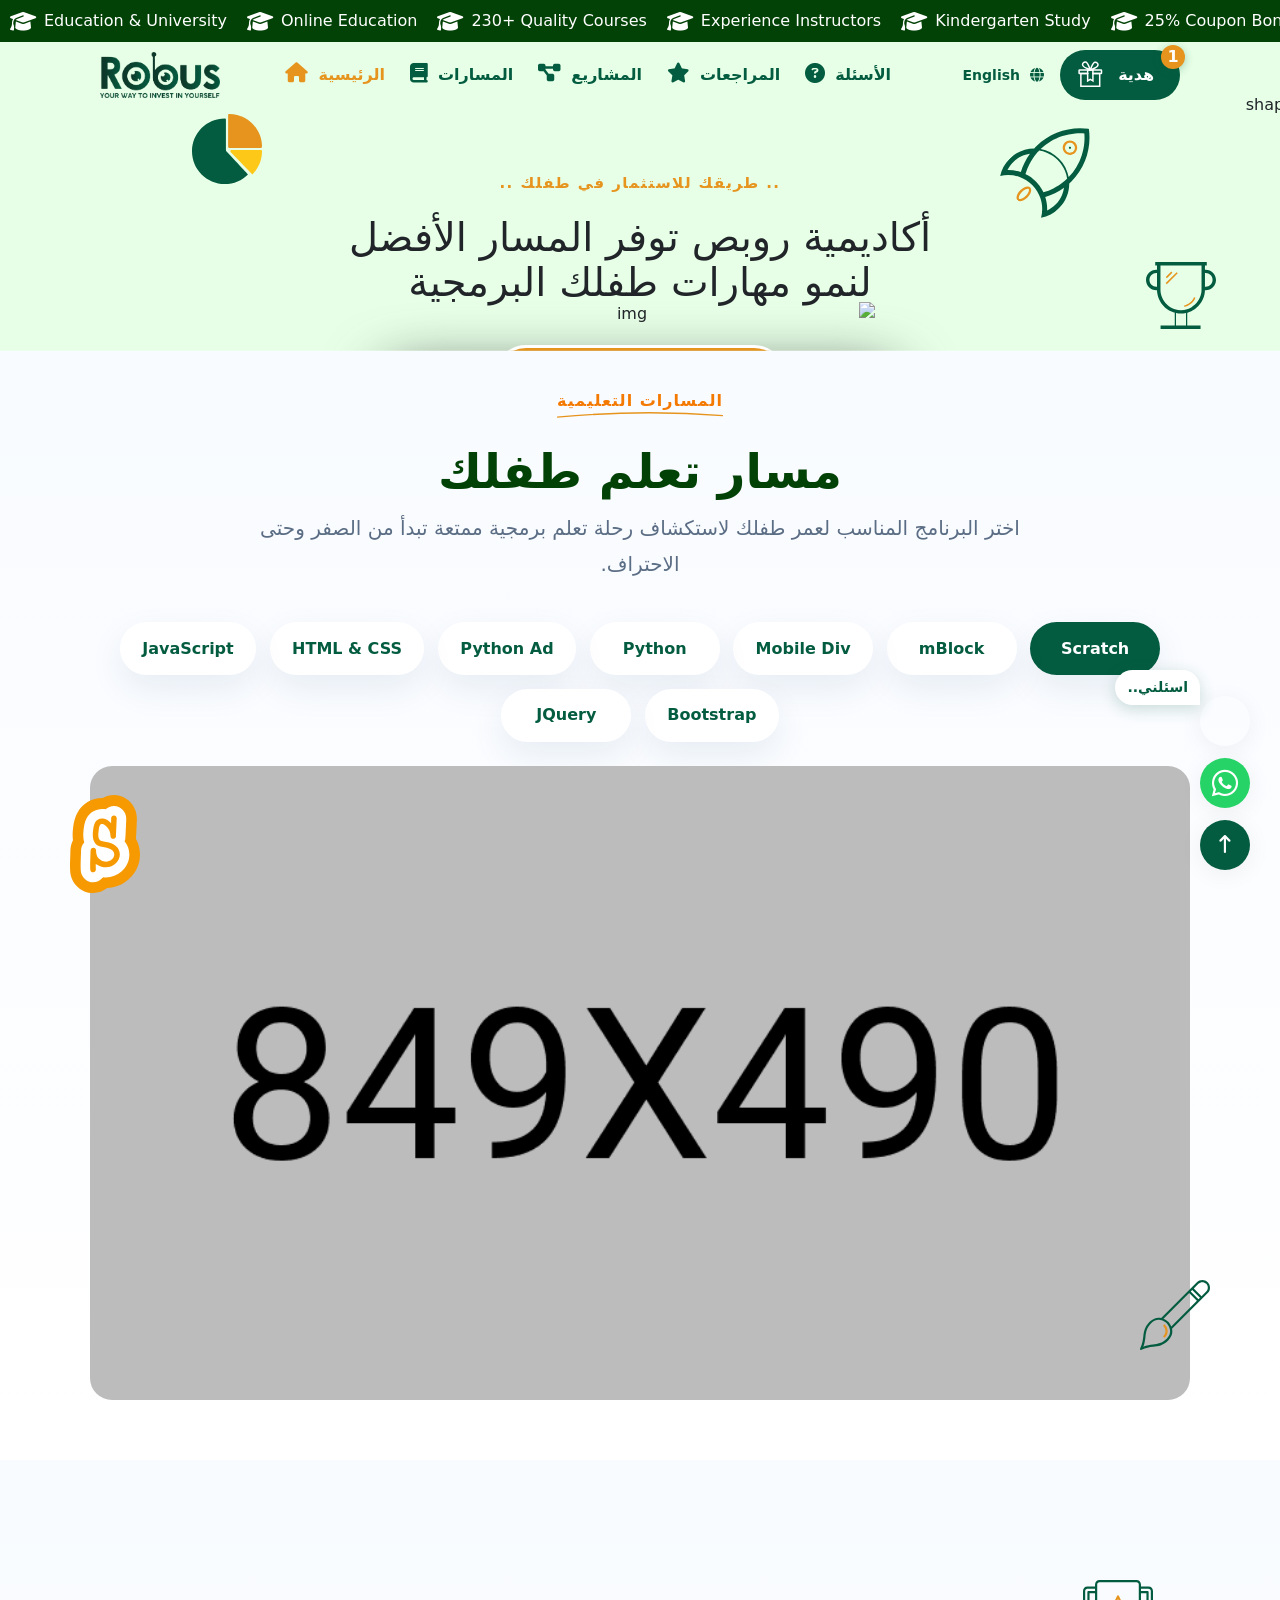
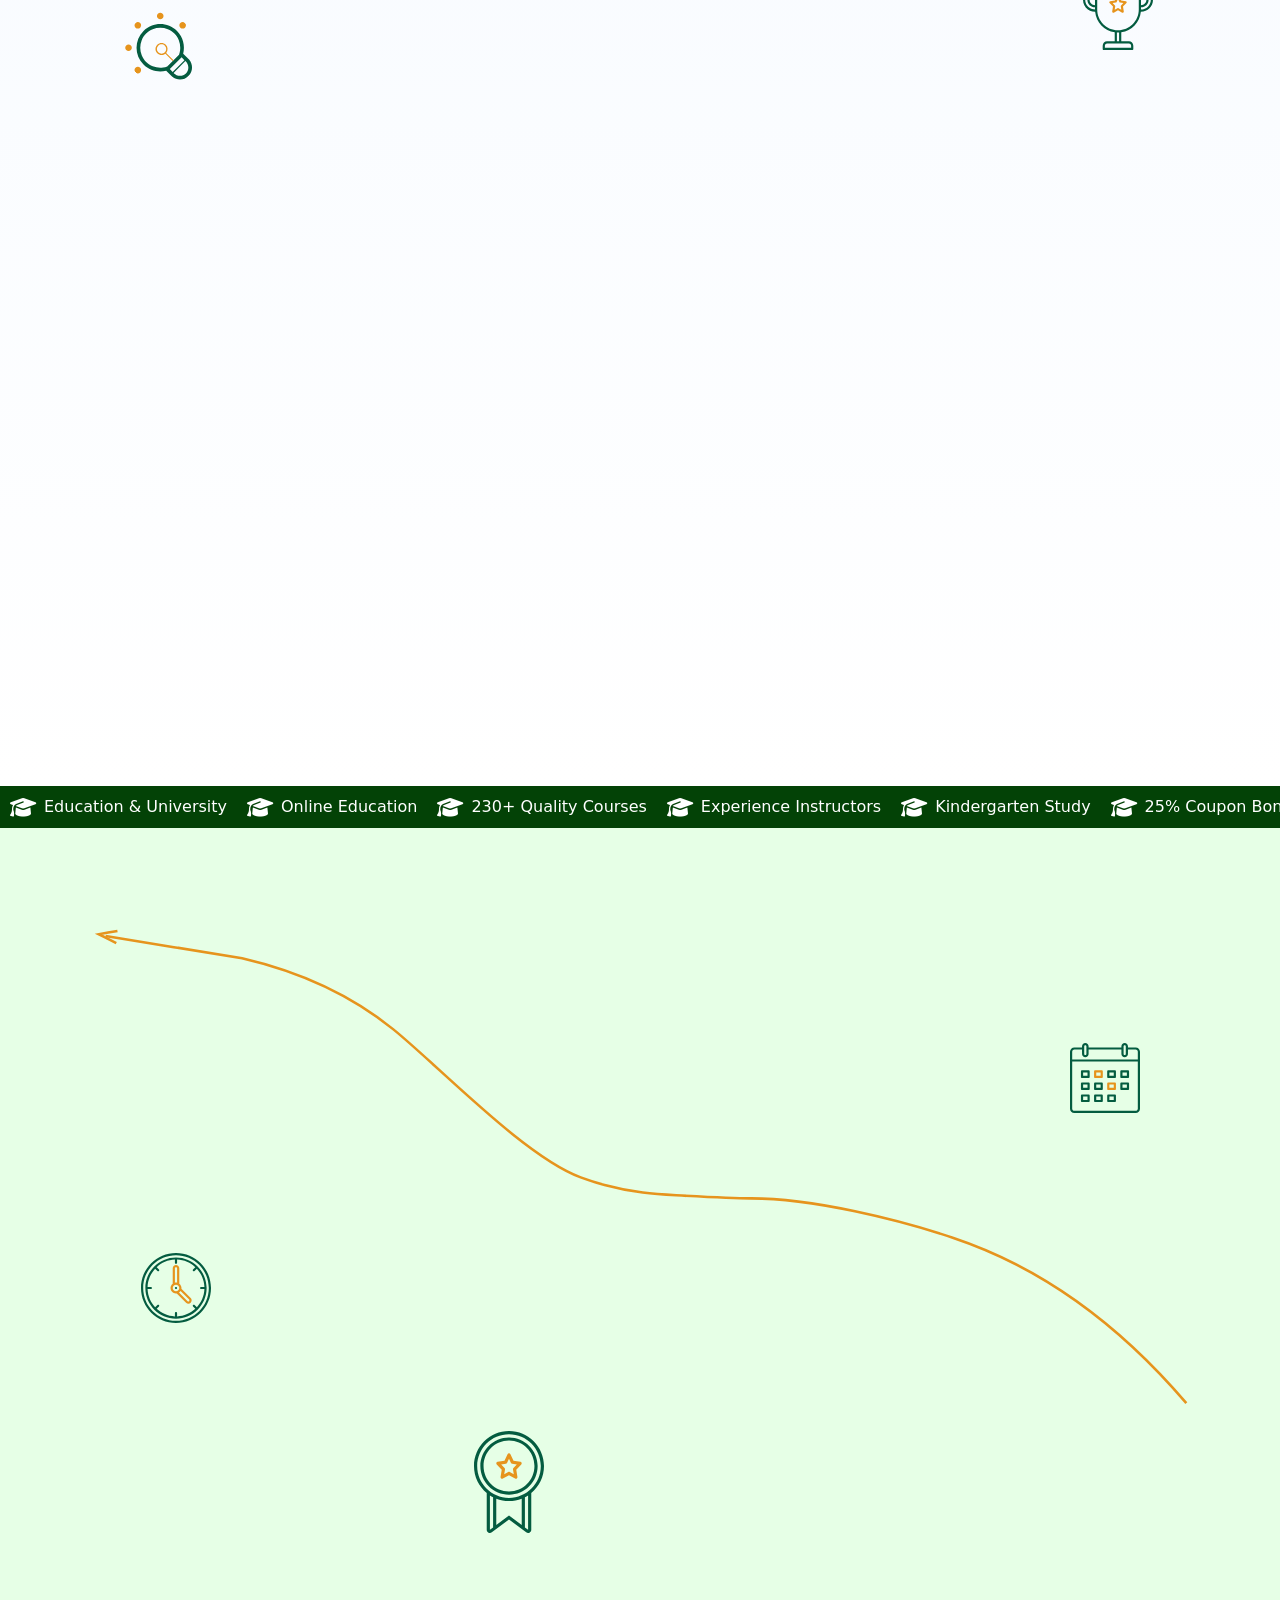
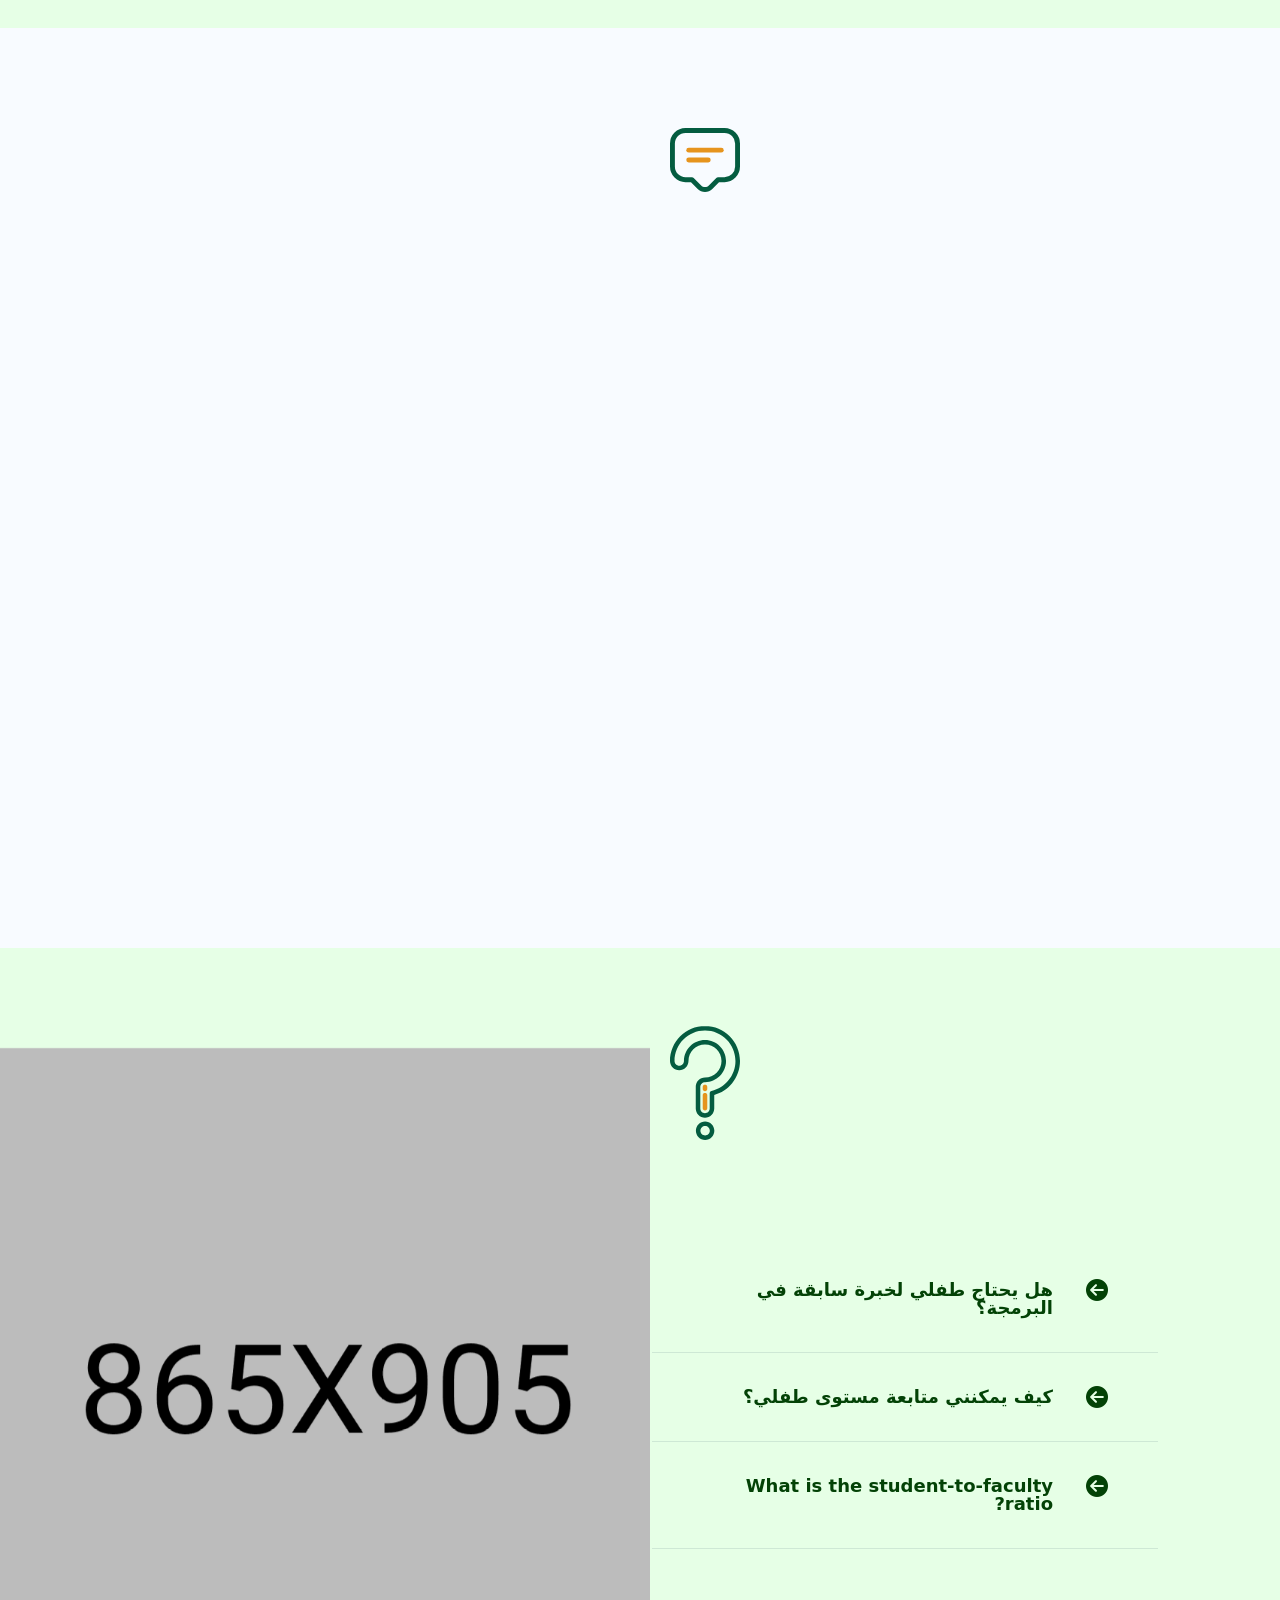
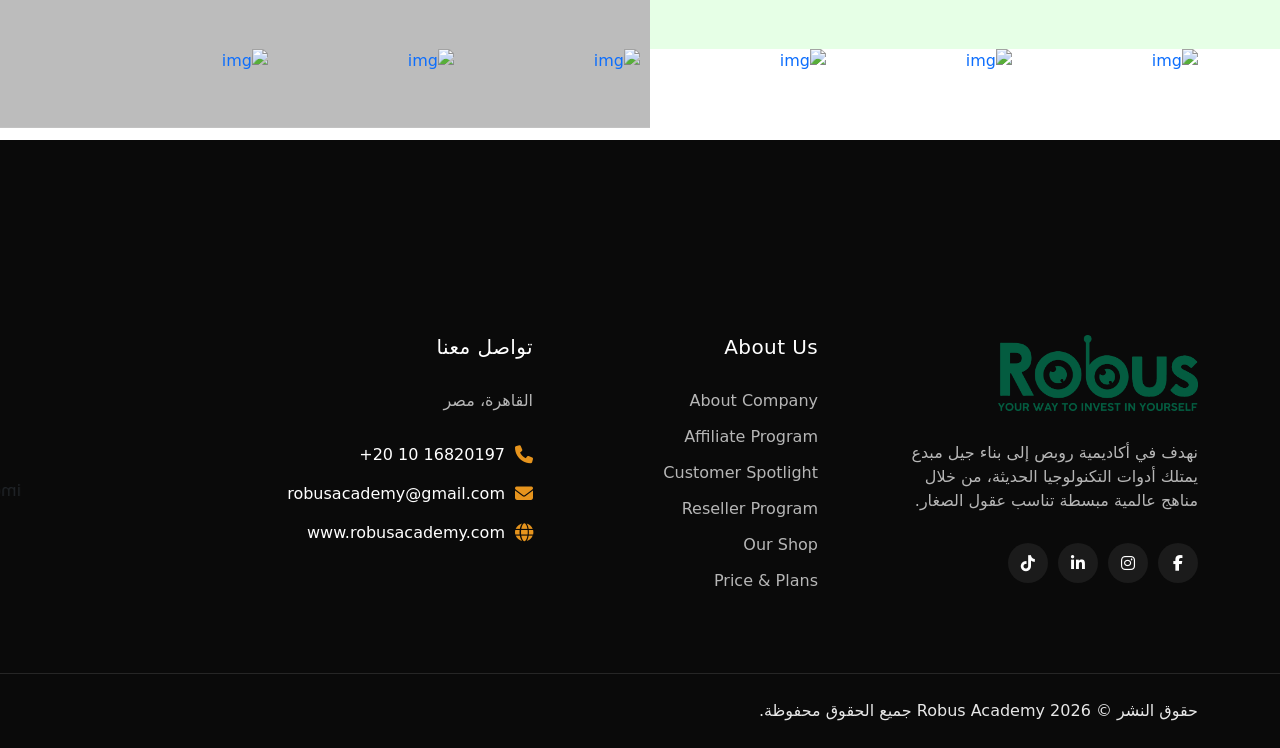
==== commit a0e4b200: "update" ====
--- a/ar/index.html
+++ b/ar/index.html
@@ -296,7 +296,7 @@
                 
                 <!-- Gift Image -->
                 <div class="gift-image-wrapper mb-3">
-                    <img src="../assets/img/grades/details-1.jpg" alt="gift" class="gift-image w-100 rounded">
+                    <img src="../assets/img/grades/details-3.jpg" alt="gift" class="gift-image w-100 rounded">
                 </div>
                 
                 <!-- Gift Details -->
--- a/assets/css/main.css
+++ b/assets/css/main.css
@@ -395,7 +395,7 @@
     background: var(--theme-green-3);
     top: -6px;
     right: -6px;
-    box-shadow: 0 0 20px 5px var(--theme-green);
+    box-shadow: 0 0 10px rgba(0, 128, 0, 0.5);
 }
 
 /* Pause animations until loader disappears */
@@ -1057,7 +1057,7 @@
 @media (max-width: 991px) {
     #home {
         padding: 4rem 0;
-        padding-top: 150px;
+        padding-top: 100px;
     }
 
     .top-nav,
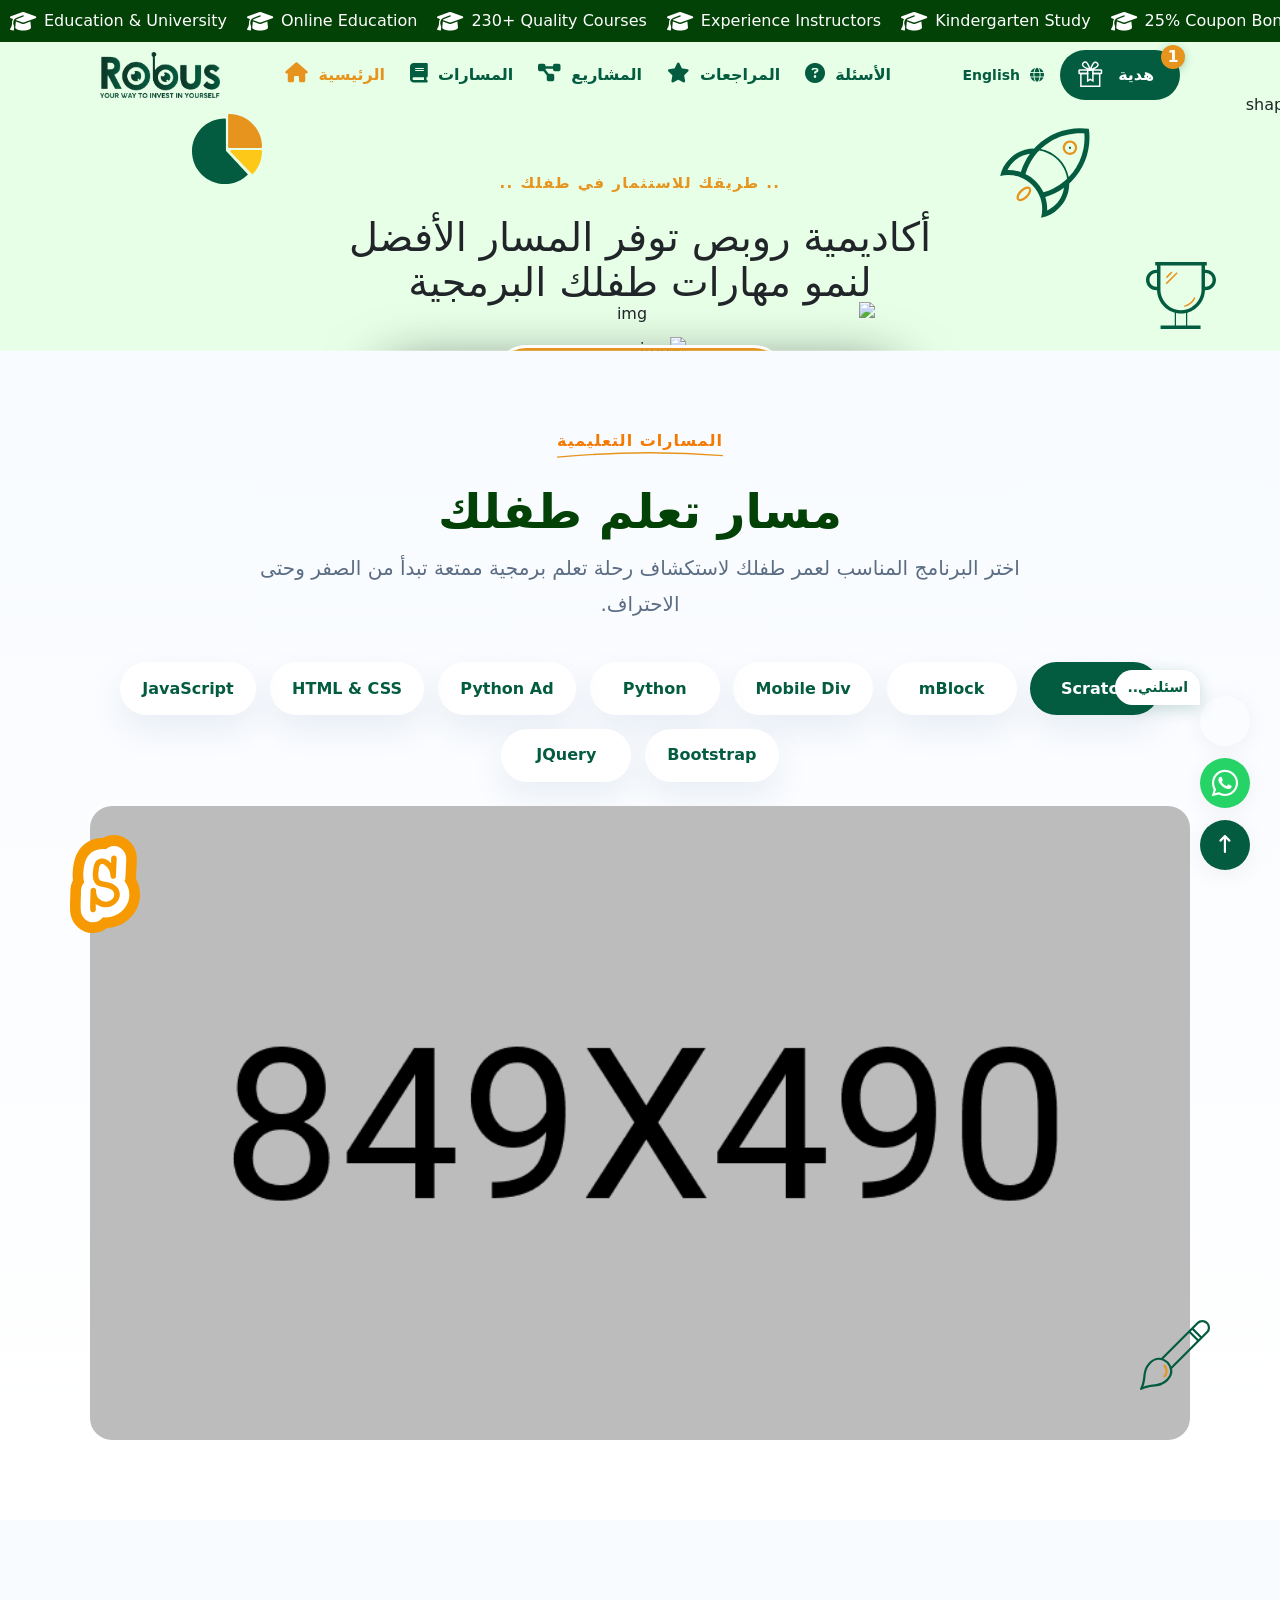
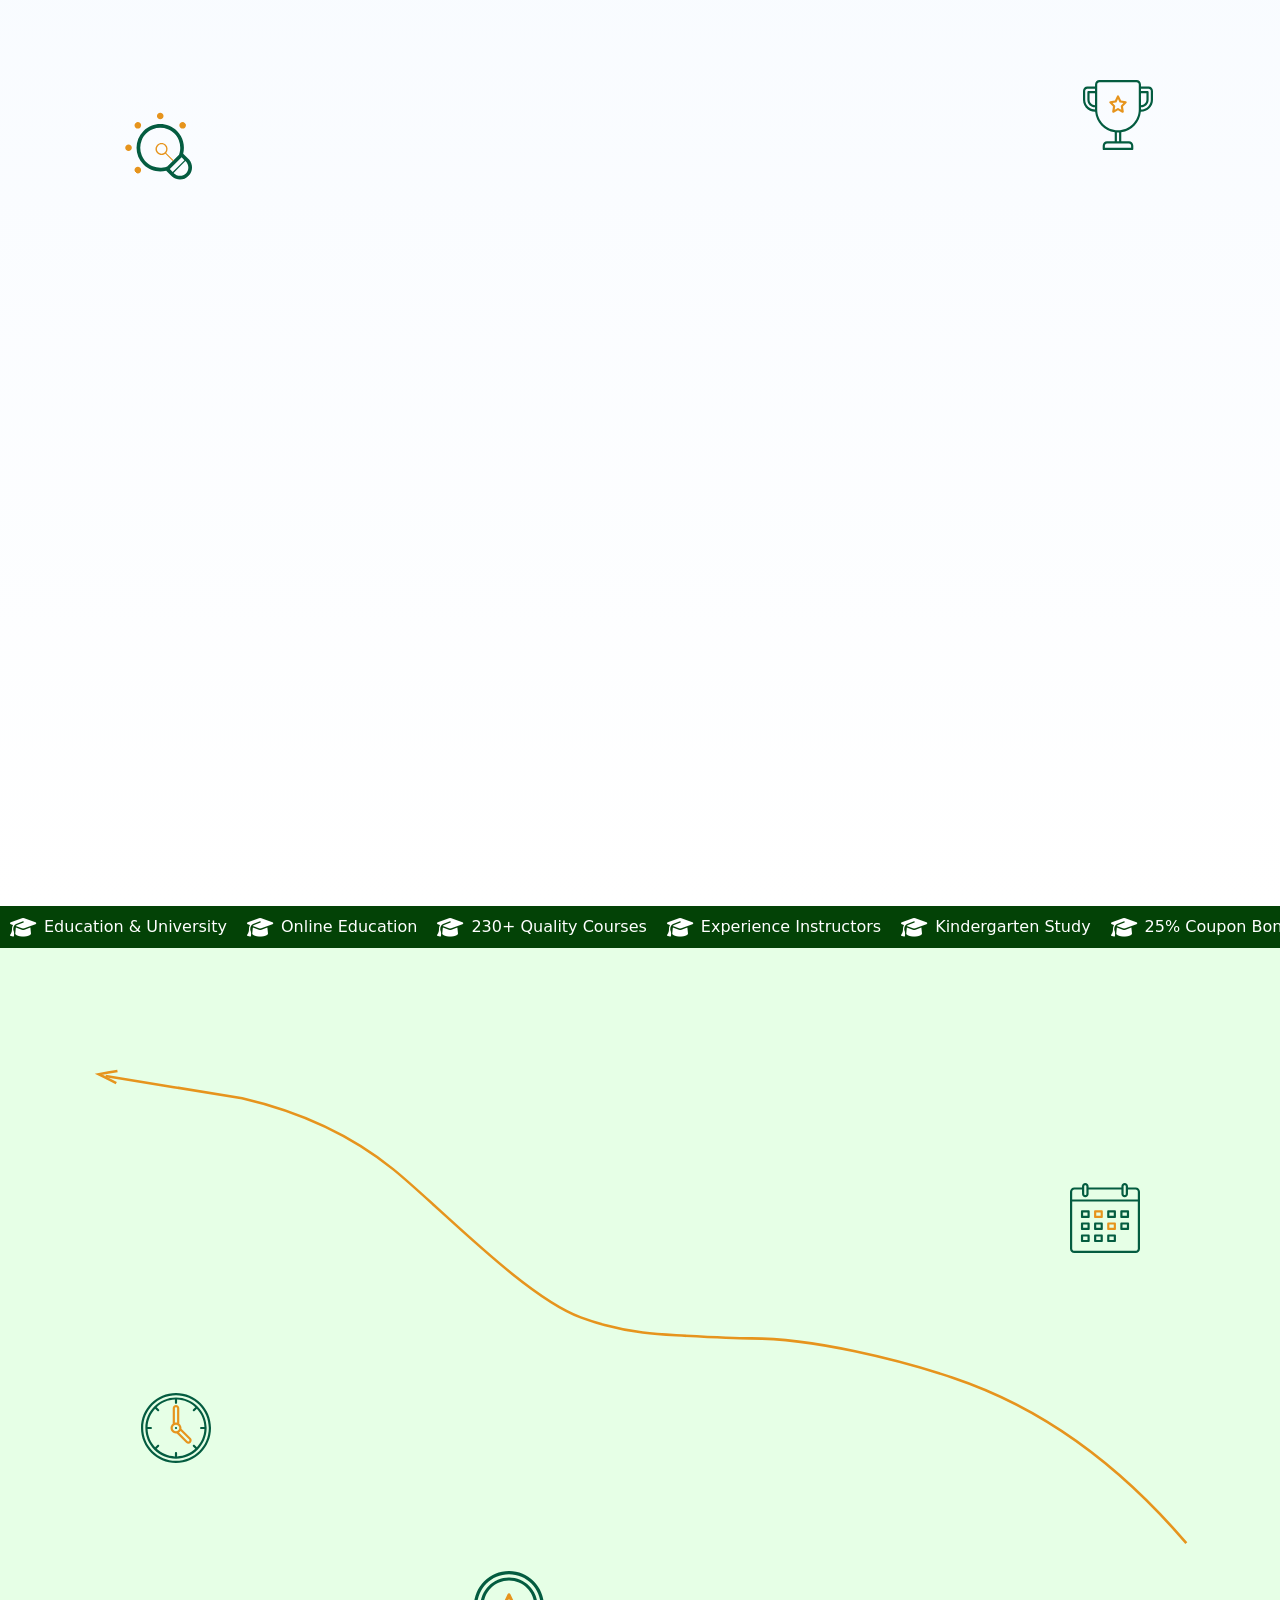
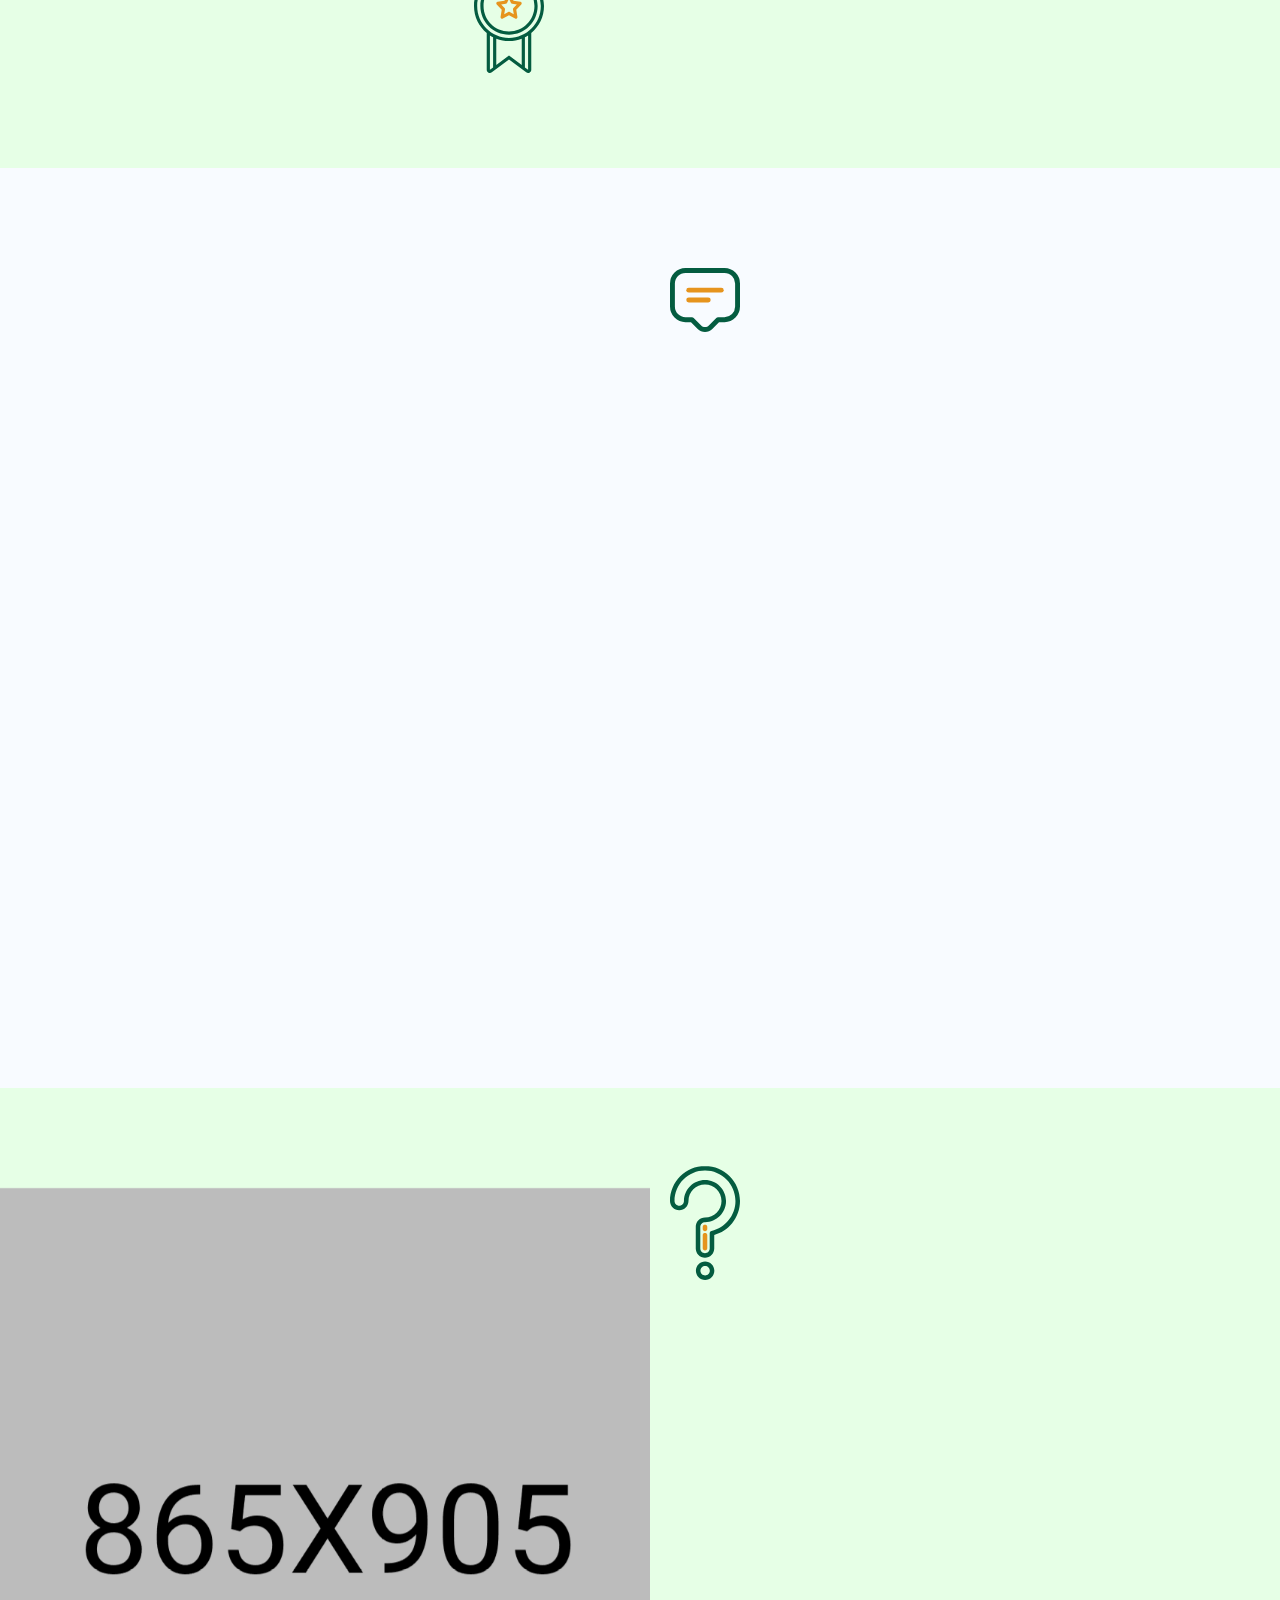
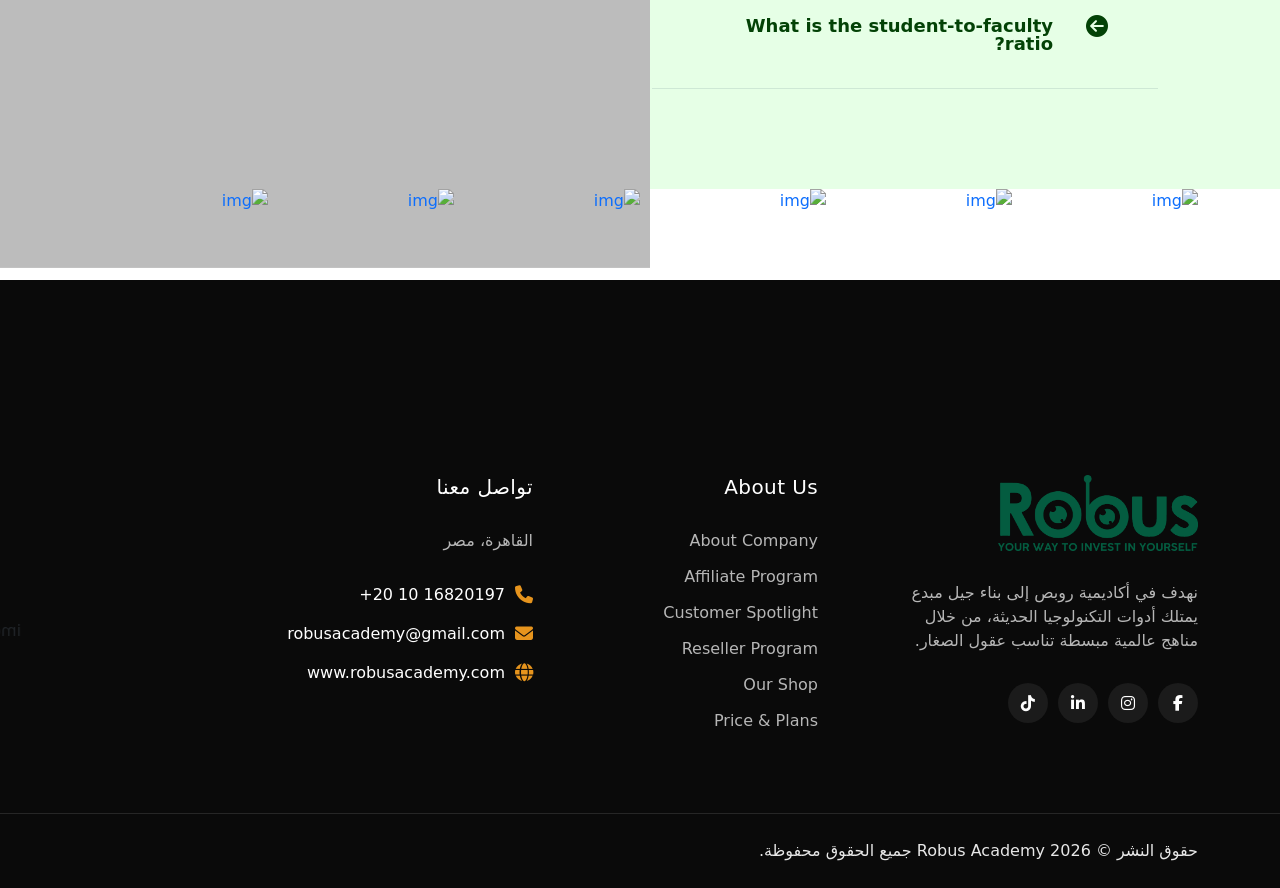
==== commit 827fa4d7: "organize files" ====
--- a/ar/index.html
+++ b/ar/index.html
@@ -58,7 +58,16 @@
     <link rel="stylesheet" href="https://cdnjs.cloudflare.com/ajax/libs/font-awesome/6.4.0/css/all.min.css" />
     <link rel="stylesheet" href="../assets/css/animate.min.css">
     <link rel="stylesheet" href="../assets/css/swiper-bundle.min.css" />
-    <link rel="stylesheet" href="../assets/css/main.css" />
+    <!-- Robus Academy CSS — organized files -->
+    <link rel="stylesheet" href="../assets/css/variables.css" />
+    <link rel="stylesheet" href="../assets/css/base.css" />
+    <link rel="stylesheet" href="../assets/css/animations.css" />
+    <link rel="stylesheet" href="../assets/css/loader.css" />
+    <link rel="stylesheet" href="../assets/css/components.css" />
+    <link rel="stylesheet" href="../assets/css/navbar.css" />
+    <link rel="stylesheet" href="../assets/css/sections.css" />
+    <link rel="stylesheet" href="../assets/css/footer.css" />
+    <link rel="stylesheet" href="../assets/css/rtl.css" />
 
 
     <script type="application/ld+json">
@@ -160,13 +169,15 @@
 </head>
 
 <body>
-    <!-- From Uiverse.io by pradipkaityuiux -->
+
+    <!-- ==================== PAGE LOADER ==================== -->
     <div class="loader-cont">
         <div class="loader">
             <img src="../assets/img/logo/logo 1.png" alt="" width="100px">
             <span></span>
         </div>
     </div>
+    <!-- ==================== /PAGE LOADER ==================== -->
 
     <!-- <div class="fixed-left-buttons">
         <button class="fixed-left-btn fixed-left-btn--dark" type="button" aria-label="Dark mode">
@@ -181,7 +192,7 @@
         </button>
     </div> -->
 
-    <!-- Fixed Buttons Group -->
+    <!-- ==================== FIXED BUTTONS GROUP ==================== -->
     <div class="fixed-buttons-group" data-scroll-animate-group>
 
 
@@ -208,8 +219,9 @@
             <i class="fas fa-arrow-up"></i>
         </button>
     </div>
-
-    <!-- Chat Window -->
+    <!-- ==================== /FIXED BUTTONS GROUP ==================== -->
+
+    <!-- ==================== CHAT WINDOW ==================== -->
     <div class="chat-window" id="chatWindow">
         <div class="card rounded-5 overflow-hidden chat-card">
             <div class="card-header d-flex justify-content-between align-items-center p-3">
@@ -226,7 +238,9 @@
             </div>
         </div>
     </div>
-
+    <!-- ==================== /CHAT WINDOW ==================== -->
+
+    <!-- ==================== TOP NAVIGATION (STICKY) ==================== -->
     <nav class="top-nav hidden" id="TopNav">
         <div class="brand">
             <a href="#"><img src="../assets/img/logo/logo 1.png" class="logo" alt="Robus Academy" width="120"></a>
@@ -245,7 +259,9 @@
                 <span>هدية</span><span class="gift-count">1</span></button>
         </div>
     </nav>
-
+    <!-- ==================== /TOP NAVIGATION (STICKY) ==================== -->
+
+    <!-- ==================== MOBILE NAVIGATION ==================== -->
     <nav class="top-nav-mobile hidden" id="TopNavMobile">
         <div class="brand">
             <a href="#"><img src="../assets/img/logo/logo 1.png" class="logo" alt="Robus Academy" width="120"></a>
@@ -256,8 +272,9 @@
             </div>
         </div>
     </nav>
-
-
+    <!-- ==================== /MOBILE NAVIGATION ==================== -->
+
+    <!-- ==================== BOTTOM NAVIGATION ==================== -->
     <a href="https://wa.me/robusacademy" class="tab whatsapp-tab" id="TabContactBottom" target="_blank">
         <div class="whatsapp-tab-circle">
             <i class="fab fa-whatsapp"></i>
@@ -285,8 +302,9 @@
             <span>الأسئلة</span>
         </a>
     </nav>
-
-    <!-- Gift Menu  -->
+    <!-- ==================== /BOTTOM NAVIGATION ==================== -->
+
+    <!-- ==================== GIFT MENU ==================== -->
     <div class="gift-menu">
         <nav class="menu-box">
             <div class="close-btn"><i class="fas fa-times"></i></div>
@@ -308,18 +326,19 @@
                 <hr class="gift-divider my-3">
                 
                 <!-- WhatsApp Button -->
-                <a href="https://wa.me/robusacademy" target="_blank" class="btn menu-whatsapp-btn btn-success btn-lg w-100">
+                <a href="https://wa.me/robusacademy" target="_blank" class="btn btn-success btn-lg w-100">
                     <i class="fab fa-whatsapp ms-2"></i> تواصل عبر الواتساب
                 </a>
             </div>
         </nav>
     </div>
     <div class="menu-backdrop"></div>
-    <!-- End Gift Menu -->
-
-
-    <div class="hero">
-        <!-- Auto-player Section Start -->
+    <!-- ==================== /GIFT MENU ==================== -->
+
+    <!-- ==================== MAIN CONTENT ==================== -->
+    <div>
+
+        <!-- ==================== MARQUEE / TICKER ==================== -->
         <div class="Auto-play-section style-header">
             <div class="myplayer player-header theme-green-bg">
                 <div class="swiper ticker-swiper">
@@ -335,9 +354,9 @@
                 </div>
             </div>
         </div>
-        <!-- Auto-player Section End -->
-
-        <!-- banner-section -->
+        <!-- ==================== /MARQUEE / TICKER ==================== -->
+
+        <!-- ==================== BANNER SECTION ==================== -->
         <section id="home" class="banner-section">
 
             <div class="top-nav-box">
@@ -423,8 +442,9 @@
                 <img src="../assets/img/shapes/trophy.svg" alt="shape">
             </div>
         </section>
-        <!-- banner-section-end -->
-
+        <!-- ==================== /BANNER SECTION ==================== -->
+
+        <!-- ==================== COURSES SECTION ==================== -->
         <section id="courses" class="courses-section section-padding">
             <div class="container">
                 <div class="section-title text-center" data-scroll-animate="fade-up">
@@ -546,7 +566,9 @@
                 </div>
             </div>
         </section>
-
+        <!-- ==================== /COURSES SECTION ==================== -->
+
+        <!-- ==================== PROJECTS SECTION ==================== -->
         <section id="projects" class="projects-section section-padding">
             <div class="container">
                 <div class="section-title text-center" data-scroll-animate="fade-up">
@@ -955,8 +977,9 @@
                 </div>
             </div>
         </section>
-
-        <!-- Auto-player Section Start -->
+        <!-- ==================== /PROJECTS SECTION ==================== -->
+
+        <!-- ==================== MARQUEE / TICKER ==================== -->
         <div class="Auto-play-section style-header">
             <div class="myplayer player-header theme-green-bg">
                 <div class="swiper ticker-swiper">
@@ -972,9 +995,9 @@
                 </div>
             </div>
         </div>
-        <!-- Auto-player Section End -->
-
-        <!-- Choose Us Section Start -->
+        <!-- ==================== /MARQUEE / TICKER ==================== -->
+
+        <!-- ==================== CHOOSE US SECTION ==================== -->
         <section class="choose-us-section fix section-padding">
             <div class="container">
                 <div class="choose-us-wrapper">
@@ -1040,8 +1063,9 @@
                 </div>
             </div>
         </section>
-        <!-- Choose Us Section End -->
-
+        <!-- ==================== /CHOOSE US SECTION ==================== -->
+
+        <!-- ==================== REVIEWS SECTION ==================== -->
         <section id="reviews" class="review-section fix section-padding">
             <div class="container">
                 <div class="review-wrapper">
@@ -1198,7 +1222,7 @@
                         </div>
                         <div class="col-xxl-4 col-xl-5 col-lg-5 d-none d-md-flex" data-scroll-animate="fade-up">
                             <div class="review-image-items">
-                                <div class="box-shape bg-cover">
+                                <div class="box-shape">
                                     <img src="../assets/img/grades/details-2.png" alt="img" />
                                 </div>
                             </div>
@@ -1211,7 +1235,9 @@
                 </div>
             </div>
         </section>
-
+        <!-- ==================== /REVIEWS SECTION ==================== -->
+
+        <!-- ==================== FAQ SECTION ==================== -->
         <section id="questions" class="q-section section-padding">
             <div class="q-image wow img-custom-anim-right" style="visibility: visible; left: 0 !important; right: none !important;" data-scroll-animate="fade-up">
                 <img src="../assets/img/questions/04.jpg" alt="img" />
@@ -1322,10 +1348,15 @@
                 </div>
             </div>
         </section>
+        <!-- ==================== /FAQ SECTION ==================== -->
+
     </div>
-
-
-    <footer class="footer-area">
+    <!-- ==================== /MAIN CONTENT ==================== -->
+
+
+    <!-- ==================== FOOTER ==================== -->
+    <footer>
+        <!-- --- Instagram Slider --- -->
         <div class="footer-images" data-scroll-animate="fade-up">
             <div class="container">
                 <div class="footer-images-swiper swiper">
@@ -1370,13 +1401,16 @@
                 </div>
             </div>
         </div>
+        <!-- --- /Instagram Slider --- -->
+
+        <!-- --- Footer Widgets --- -->
         <div class="footer-top-wrap">
             <div class="container">
                 <div class="footer-widgets-wrap">
                     <div class="row" data-scroll-animate-group>
                         <div class="col-lg-4 col-md-7" data-scroll-animate="fade-up">
                             <div class="footer-widget">
-                                <div class="footer-about">
+                                <div>
                                     <div class="footer-logo logo">
                                         <a href="#"><img
                                                 src="../assets/img/logo/logo 3.png" width="200" alt="Logo"></a>
@@ -1448,6 +1482,9 @@
                 <img src="../assets/img/banner/right-robot.png" alt="img" style="width: 100%; max-width: 300px;">
             </div>
         </div>
+        <!-- --- /Footer Widgets --- -->
+
+        <!-- --- Copyright Bar --- -->
         <div class="copyright-wrap">
             <div class="container">
                 <div class="row align-items-center">
@@ -1465,8 +1502,9 @@
             </div>
         </div>
     </footer>
-
-    <!-- Lightbox Modal -->
+    <!-- ==================== /FOOTER ==================== -->
+
+    <!-- ==================== LIGHTBOX MODAL ==================== -->
     <div class="lightbox-modal" id="lightboxModal">
         <div class="lightbox-backdrop" id="lightboxBackdrop"></div>
         <div class="lightbox-container">
@@ -1487,9 +1525,9 @@
             </div>
         </div>
     </div>
-
-
-
+    <!-- ==================== /LIGHTBOX MODAL ==================== -->
+
+    <!-- ==================== SCRIPTS ==================== -->
     <script src="https://cdn.jsdelivr.net/npm/bootstrap@5.3.8/dist/js/bootstrap.bundle.min.js"
         integrity="sha384-FKyoEForCGlyvwx9Hj09JcYn3nv7wiPVlz7YYwJrWVcXK/BmnVDxM+D2scQbITxI"
         crossorigin="anonymous"></script>
--- a/assets/css/variables.css
+++ b/assets/css/variables.css
@@ -0,0 +1,59 @@
+/* =============================================
+   CSS Custom Properties — Color Palette & Global Variables
+   ============================================= */
+
+:root {
+    /* Base Colors */
+    --body: #fff;
+    --black: #000;
+    --white: #fff;
+
+    /* Theme Green Palette */
+    --theme-green: #045c40;
+    --theme-green-2: #0e392a;
+    --theme-green-3: #1b9331;
+    --theme-green-4: #57c7a3;
+
+    /* Theme Gold / Yellow Palette */
+    --theme-gold: #e6941d;
+    --theme-gold-2: #fec819;
+    --theme-yellow: #ffd25d;
+    --theme-yellow-2: #f69b17;
+    --theme-yellow-3: #fdc500;
+    --theme-yellow-4: #ffd335;
+
+    /* Theme Blue Palette */
+    --theme-blue: #005bff;
+    --theme-blue-2: #553cdf;
+
+    /* Other Colors */
+    --theme-purple: #8f66ff;
+    --theme-red: #ad0119;
+    --theme-pink: #ee4a62;
+    --theme-orange: #f47900;
+
+    /* Semantic Colors */
+    --header: #034206;
+    --base: #5c30fd;
+    --text: #5b6d84;
+    --border: #e6efff;
+    --border2: #373737;
+    --ratting: #f8bc26;
+
+    /* Background Variants */
+    --bg: #f8fbff;
+    --bg2: #e6ffe6;
+    --bg3: #f4f0ff;
+    --bg4: #2f584e;
+    --bg5: #09224b;
+    --bg6: #edf3f5;
+    --bg7: #f8f2ec;
+    --bg8: #f3f1fd;
+
+    /* Shadow */
+    --shadow: 0px 4px 25px rgba(0, 0, 0, 0.06);
+}
+
+/* =============================================
+   END CSS Custom Properties
+   ============================================= */
--- a/assets/css/base.css
+++ b/assets/css/base.css
@@ -0,0 +1,357 @@
+/* =============================================
+   Base / Global Styles
+   ============================================= */
+
+/* --- Smooth Scroll --- */
+html {
+    scroll-behavior: smooth;
+}
+
+/* --- Text Selection --- */
+html::selection {
+    color: var(--white);
+    background-color: var(--theme-green-2);
+}
+
+/* --- Links --- */
+a {
+    text-decoration: none;
+}
+
+/* --- Overflow Fix on Mobile --- */
+@media (max-width: 991px) {
+    html,
+    body {
+        overflow-x: hidden;
+    }
+}
+
+/* =============================================
+   Scrollbar
+   ============================================= */
+
+::-webkit-scrollbar {
+    width: 6px;
+    height: 10px;
+}
+
+::-webkit-scrollbar-track {
+    background: var(--theme-green-4);
+    box-shadow: inset 0 0 5px var(--theme-green);
+}
+
+::-webkit-scrollbar-thumb {
+    background: var(--theme-green);
+    border-radius: 15px;
+    transition: all 0.3s ease;
+}
+
+::-webkit-scrollbar-thumb:hover {
+    background: var(--theme-green-2);
+    box-shadow: 0 0 6px rgba(0, 91, 255, 0.3);
+}
+
+/* =============================================
+   Font Awesome Icon Fixes
+   ============================================= */
+
+.fas {
+    -moz-osx-font-smoothing: grayscale;
+    -webkit-font-smoothing: antialiased;
+    display: inline-block;
+    font-style: normal;
+    font-variant: normal;
+    text-rendering: auto;
+    line-height: 1;
+}
+
+.fa-arrow-up:before {
+    content: "\f176";
+}
+
+/* =============================================
+   Flaticon Icons (Font Awesome Replacement)
+   ============================================= */
+
+.flaticon-satisfaction::before {
+    content: "\f5a2";
+    font-family: 'Font Awesome 6 Free';
+    font-weight: 900;
+    font-size: 60px;
+    color: inherit;
+    display: inline-block;
+    line-height: 1;
+}
+
+.flaticon-satisfaction {
+    font-family: 'Font Awesome 6 Free';
+    font-weight: 900;
+    font-style: normal;
+    font-variant: normal;
+    text-rendering: auto;
+    -webkit-font-smoothing: antialiased;
+    display: inline-block;
+}
+
+.flaticon-graduation::before {
+    content: "\f19d";
+    font-family: 'Font Awesome 6 Free';
+    font-weight: 900;
+    font-size: 60px;
+    color: inherit;
+    display: inline-block;
+    line-height: 1;
+}
+
+.flaticon-graduation {
+    font-family: 'Font Awesome 6 Free';
+    font-weight: 900;
+    font-style: normal;
+    font-variant: normal;
+    text-rendering: auto;
+    -webkit-font-smoothing: antialiased;
+    display: inline-block;
+}
+
+.flaticon-instructor::before {
+    content: "\f51c";
+    font-family: 'Font Awesome 6 Free';
+    font-weight: 900;
+    font-size: 60px;
+    color: inherit;
+    display: inline-block;
+    line-height: 1;
+}
+
+.flaticon-instructor {
+    font-family: 'Font Awesome 6 Free';
+    font-weight: 900;
+    font-style: normal;
+    font-variant: normal;
+    text-rendering: auto;
+    -webkit-font-smoothing: antialiased;
+    display: inline-block;
+}
+
+/* =============================================
+   Utility Classes
+   ============================================= */
+
+.fix {
+    overflow: hidden;
+}
+
+.list-wrap {
+    margin: 0px;
+    padding: 0px;
+}
+
+.list-wrap li {
+    list-style: none;
+}
+
+/* Show/hide by device type */
+.mobile-image {
+    display: none !important;
+}
+
+@media (max-width: 991px) {
+    .mobile-image {
+        display: block !important;
+    }
+
+    .desktop-image {
+        display: none !important;
+    }
+}
+
+/* =============================================
+   Section General Styles
+   ============================================= */
+
+section {
+    transition: background-color 0.3s ease;
+}
+
+section:nth-child(odd) {
+    background-color: var(--bg);
+}
+
+section:nth-child(even) {
+    background-color: var(--bg2);
+}
+
+section[id] {
+    scroll-margin-top: 80px;
+}
+
+.section-padding {
+    padding: 60px 0;
+    padding-top: 40px;
+    display: block;
+}
+
+/* --- Odometer Counter --- */
+.odometer {
+    display: inline-block;
+}
+
+/* --- WOW.js Override --- */
+.wow {
+    visibility: visible !important;
+    animation-duration: 1s !important;
+}
+
+.wow.fadeInUp {
+    animation-name: fadeInUp !important;
+}
+
+/* =============================================
+   Section Title
+   ============================================= */
+
+.section-title {
+    margin-bottom: 40px;
+    text-align: left;
+}
+
+.section-title h6 {
+    color: var(--theme-orange);
+    font-size: 16px;
+    font-weight: 600;
+    letter-spacing: 1px;
+    text-transform: uppercase;
+    margin-bottom: 0px;
+    display: block;
+}
+
+.section-title h2 {
+    font-size: 48px;
+    line-height: 1.3;
+    color: var(--header);
+    font-weight: 700;
+}
+
+.section-title p {
+    max-width: 760px;
+    margin: 0 auto;
+    color: var(--text);
+    font-size: 1.25rem;
+    line-height: 1.8;
+}
+
+.courses-section .section-title,
+.projects-section .section-title {
+    text-align: center;
+}
+
+.courses-section .section-title .title-warp,
+.projects-section .section-title .title-warp {
+    margin: 0 auto;
+    text-align: center;
+}
+
+.title-bar {
+    display: block;
+    width: 100%;
+    height: 10px;
+    background: url(../img/bar/gold-bar.svg) no-repeat center;
+    background-size: 100% 100%;
+}
+
+.title-warp {
+    width: fit-content;
+    margin-bottom: 20px !important;
+}
+
+@media (max-width: 991px) {
+    .section-title,
+    .section-title .title-warp,
+    .section-title h2 {
+        margin: 0 auto;
+        text-align: center;
+    }
+
+    .section-title h2 {
+        font-size: 36px;
+    }
+}
+
+@media (max-width: 767px) {
+    .section-title h2 {
+        font-size: 28px;
+    }
+}
+
+/* =============================================
+   Button Styles
+   ============================================= */
+
+.btn {
+    user-select: none;
+    -moz-user-select: none;
+    background: var(--theme-green) none repeat scroll 0 0;
+    border: medium none;
+    border-radius: 50px;
+    color: var(--white);
+    cursor: pointer;
+    display: inline-block;
+    font-size: 16px;
+    font-weight: 700;
+    letter-spacing: 0;
+    line-height: 1.4;
+    margin-bottom: 0;
+    padding: 19px 0;
+    text-align: center;
+    text-transform: capitalize;
+    touch-action: manipulation;
+    transition: all 0.3s ease 0s;
+    vertical-align: middle;
+    white-space: nowrap;
+    position: relative;
+    overflow: hidden;
+    z-index: 1;
+}
+
+.btn::before {
+    content: "";
+    position: absolute;
+    -webkit-transition-duration: 800ms;
+    transition-duration: 800ms;
+    width: 200%;
+    height: 200%;
+    top: 110%;
+    left: 50%;
+    background: var(--theme-gold);
+    -webkit-transform: translateX(-50%);
+    transform: translateX(-50%);
+    border-radius: 50%;
+    z-index: -1;
+}
+
+.btn:hover {
+    color: var(--white);
+}
+
+.btn-two {
+    background: var(--theme-gold) none repeat scroll 0 0;
+}
+
+.btn-two::before {
+    background: var(--theme-green-2);
+}
+
+.btn:hover:before {
+    top: -40%;
+}
+
+.btn:focus,
+button:focus {
+    text-decoration: none;
+    outline: none;
+    box-shadow: none;
+}
+
+/* =============================================
+   END Base / Global Styles
+   ============================================= */
--- a/assets/css/animations.css
+++ b/assets/css/animations.css
@@ -0,0 +1,388 @@
+/* =============================================
+   Keyframes & Animation Classes
+   ============================================= */
+
+/* =============================================
+   Page Load Keyframes
+   ============================================= */
+
+@keyframes slideUpLoader {
+    0%   { transform: translateY(0px); }
+    100% { transform: translateY(-1200px); }
+}
+
+@keyframes fadeDown {
+    from {
+        opacity: 0;
+        transform: translateY(-20px);
+    }
+    to {
+        opacity: 1;
+        transform: translateY(0);
+    }
+}
+
+/* =============================================
+   Loader Spinner Keyframes
+   ============================================= */
+
+@keyframes animateC {
+    0%   { transform: rotate(0deg); }
+    100% { transform: rotate(360deg); }
+}
+
+@keyframes animate {
+    0%   { transform: rotate(45deg); }
+    100% { transform: rotate(405deg); }
+}
+
+/* =============================================
+   Floating Shape Keyframes
+   ============================================= */
+
+@keyframes floatUpDown {
+    0%   { transform: translateY(0); }
+    50%  { transform: translateY(-20px); }
+    100% { transform: translateY(0); }
+}
+
+@keyframes floatDownUp {
+    0%   { transform: translateY(0); }
+    50%  { transform: translateY(20px); }
+    100% { transform: translateY(0); }
+}
+
+@keyframes floatLeftRight {
+    0%   { transform: translateX(0); }
+    50%  { transform: translateX(-20px); }
+    100% { transform: translateX(0); }
+}
+
+@keyframes floatRightLeft {
+    0%   { transform: translateX(0); }
+    50%  { transform: translateX(20px); }
+    100% { transform: translateX(0); }
+}
+
+/* =============================================
+   Entrance / Fade Animation Keyframes
+   ============================================= */
+
+@keyframes fadeIn {
+    from { opacity: 0; }
+    to   { opacity: 1; }
+}
+
+@keyframes slideUp {
+    from { transform: translateY(100px); opacity: 0; }
+    to   { transform: translateY(0);     opacity: 1; }
+}
+
+@keyframes scaleIn {
+    from { opacity: 0; transform: scale(0.9); }
+    to   { opacity: 1; transform: scale(1); }
+}
+
+@keyframes fadeInLeft {
+    from { opacity: 0; transform: translateX(-40px); }
+    to   { opacity: 1; transform: translateX(0); }
+}
+
+@keyframes fadeInRight {
+    from { opacity: 0; transform: translateX(40px); }
+    to   { opacity: 1; transform: translateX(0); }
+}
+
+@keyframes fadeInUp {
+    from { opacity: 0; transform: translate3d(0, 40px, 0); }
+    to   { opacity: 1; transform: translate3d(0, 0, 0); }
+}
+
+@keyframes fadeInDown {
+    from { opacity: 0; transform: translateY(-40px); }
+    to   { opacity: 1; transform: translateY(0); }
+}
+
+@keyframes slideInUp {
+    from {
+        transform: translate3d(0, 100%, 0);
+        visibility: visible;
+    }
+    to { transform: translate3d(0, 0, 0); }
+}
+
+@keyframes backInDown {
+    0%   { transform: translateY(-1200px) scale(0.7); opacity: 0.7; }
+    80%  { transform: translateY(0px) scale(0.7);     opacity: 0.7; }
+    100% { transform: scale(1); opacity: 1; }
+}
+
+@keyframes backInLeft {
+    0%   { transform: translateX(-2000px) scale(0.7); opacity: 0.7; }
+    80%  { transform: translateX(0px) scale(0.7);     opacity: 0.7; }
+    100% { transform: scale(1); opacity: 1; }
+}
+
+@keyframes backInRight {
+    0%   { transform: translateX(2000px) scale(0.7); opacity: 0.7; }
+    80%  { transform: translateX(0px) scale(0.7);    opacity: 0.7; }
+    100% { transform: scale(1); opacity: 1; }
+}
+
+@keyframes backInUp {
+    0%   { transform: translateY(1200px) scale(0.7); opacity: 0.7; }
+    80%  { transform: translateY(0px) scale(0.7);    opacity: 0.7; }
+    100% { transform: scale(1); opacity: 1; }
+}
+
+/* =============================================
+   Marquee / Ticker Keyframes
+   ============================================= */
+
+@keyframes scroll {
+    0%   { transform: translateX(0); }
+    100% { transform: translateX(calc(-100% - 50px)); }
+}
+
+@keyframes scrolls {
+    0%   { transform: translateX(0); }
+    100% { transform: translateX(100%); }
+}
+
+@keyframes shine {
+    from { -webkit-mask-position: 150%; }
+    to   { -webkit-mask-position: -50%; }
+}
+
+@keyframes ticker-move {
+    0%   { transform: translateX(0); }
+    100% { transform: translateX(-50%); }
+}
+
+/* =============================================
+   Floating Shapes — Base Styles & Section Positions
+   ============================================= */
+
+/* Pause all animations until loader disappears */
+.pause-animation {
+    animation-play-state: paused !important;
+}
+
+/* Base floating shape */
+.floating-shape {
+    position: absolute;
+    pointer-events: none;
+    z-index: 0;
+}
+
+.floating-shape img {
+    width: 80px;
+    transition: width 0.3s ease;
+}
+
+/* --- Banner Section --- */
+.banner-section .floating-shape.shape-1 {
+    right: 15%;
+    top: 20%;
+    rotate: 45deg;
+    animation: floatUpDown 3s ease-in-out infinite;
+}
+.banner-section .floating-shape.shape-2 {
+    left: 15%;
+    top: 20%;
+    animation: floatLeftRight 3s ease-in-out infinite;
+}
+.banner-section .floating-shape.shape-3 {
+    right: 5%;
+    bottom: 20%;
+    animation: floatUpDown 3s ease-in-out infinite;
+}
+
+/* --- Courses Section --- */
+.courses-section .floating-shape.shape-1 {
+    right: 0;
+    top: 35%;
+    animation: floatLeftRight 3s ease-in-out infinite;
+}
+.courses-section .floating-shape.shape-2 {
+    left: 0;
+    bottom: 5%;
+    animation: floatRightLeft 3s ease-in-out infinite;
+}
+
+/* --- Projects Section --- */
+.projects-section .floating-shape.shape-1 {
+    right: 5%;
+    top: 25%;
+    animation: floatUpDown 3s ease-in-out infinite;
+}
+.projects-section .floating-shape.shape-2 {
+    left: 5%;
+    top: 35%;
+    rotate: -45deg;
+    animation: floatLeftRight 3s ease-in-out infinite;
+}
+
+/* --- Choose Us Section --- */
+.choose-us-section .floating-shape.shape-1 {
+    right: 5%;
+    bottom: 35%;
+    animation: floatUpDown 3s ease-in-out infinite;
+}
+.choose-us-section .floating-shape.shape-2 {
+    left: 5%;
+    top: 25%;
+    animation: floatLeftRight 3s ease-in-out infinite;
+}
+.choose-us-section .floating-shape.shape-3 {
+    right: 35%;
+    bottom: 5%;
+    animation: floatRightLeft 3s ease-in-out infinite;
+}
+
+/* --- Review Section --- */
+.review-section .floating-shape.shape-1 {
+    left: calc(50% - 150px);
+    top: 10%;
+    animation: floatUpDown 3s ease-in-out infinite;
+}
+
+/* --- FAQ (Q) Section --- */
+.q-section .floating-shape.shape-1 {
+    left: calc(50% - 150px);
+    top: 10%;
+    animation: floatUpDown 3s ease-in-out infinite;
+}
+
+/* =============================================
+   Floating Shapes — Responsive
+   ============================================= */
+
+@media (max-width: 1399px) {
+    .floating-shape img { width: 70px; }
+
+    .courses-section .floating-shape.shape-1 { top: 40%; }
+
+    .review-section .floating-shape.shape-1 { left: calc(50% - 100px); }
+
+    .q-section .floating-shape.shape-1 { left: calc(50% - 100px); }
+}
+
+@media (max-width: 1199px) {
+    .floating-shape img { width: 60px; }
+
+    .projects-section .floating-shape.shape-1 { top: 50%; }
+
+    .review-section .floating-shape.shape-1 { left: calc(50% + 40px); }
+
+    .q-section .floating-shape.shape-1 { left: calc(50% + 40px); }
+}
+
+@media (max-width: 991px) {
+    .floating-shape img { width: 50px; }
+
+    .courses-section .floating-shape.shape-1 { top: 35%; }
+
+    .projects-section .floating-shape.shape-1 { right: -5%; }
+    .projects-section .floating-shape.shape-2 { left: -5%; }
+
+    .choose-us-section .floating-shape.shape-3 { bottom: 0; }
+
+    .review-section .floating-shape.shape-1 { left: 15%; }
+
+    .q-section .floating-shape.shape-1 { left: 15%; }
+}
+
+@media (max-width: 767px) {
+    .floating-shape img { width: 40px; }
+
+    .banner-section .floating-shape.shape-3 { display: none; }
+
+    .courses-section .floating-shape.shape-1 { top: 40%; }
+
+    .projects-section .floating-shape.shape-1 { right: -10%; }
+    .projects-section .floating-shape.shape-2 { left: -10%; }
+}
+
+@media (max-width: 575px) {
+    .floating-shape img { width: 30px; }
+
+    .banner-section .floating-shape.shape-1 { top: 10%; }
+    .banner-section .floating-shape.shape-2 { top: 35%; }
+
+    .courses-section .floating-shape.shape-1 { top: 50%; }
+
+    .projects-section .floating-shape.shape-1 { right: 10%; top: 0%; }
+    .projects-section .floating-shape.shape-2 { left: 10%; top: -5%; }
+
+    .choose-us-section .floating-shape.shape-1 { right: 10%; bottom: 40%; }
+    .choose-us-section .floating-shape.shape-2 { left: 10%; }
+    .choose-us-section .floating-shape.shape-3 { left: 10%; bottom: 20%; }
+
+    .review-section .floating-shape.shape-1 { top: 5%; left: 5%; }
+
+    .q-section .floating-shape.shape-1 { top: 5%; left: 5%; }
+}
+
+/* =============================================
+   Scroll Animation System
+   ============================================= */
+
+/* Hide elements before scroll animation triggers */
+[data-scroll-animate]:not(.scroll-animate) {
+    opacity: 0 !important;
+    visibility: hidden !important;
+}
+
+[data-scroll-animate].wow:not(.scroll-animate) {
+    visibility: hidden !important;
+}
+
+.scroll-animate {
+    animation-fill-mode: both !important;
+    animation-duration: 1.5s;
+    animation-timing-function: ease-out;
+    visibility: visible;
+}
+
+/* Scroll Animation Variants */
+.scroll-animate.scroll-animate-fade-left   { animation-name: fadeInLeft; }
+.scroll-animate.scroll-animate-fade-right  { animation-name: fadeInRight; }
+.scroll-animate.scroll-animate-fade-up     { animation-name: fadeInUp; }
+.scroll-animate.scroll-animate-fade-down   { animation-name: fadeInDown; }
+.scroll-animate.scroll-animate-scale       { animation-name: scaleIn; }
+.scroll-animate.scroll-animate-zoom-in     { animation-name: zoomIn; }
+.scroll-animate.scroll-animate-slide-right { animation-name: slideInRight; }
+.scroll-animate.scroll-animate-slide-left  { animation-name: slideInLeft; }
+.scroll-animate.scroll-animate-slide-down  { animation-name: slideInDown; }
+.scroll-animate.scroll-animate-slide-up    { animation-name: slideInUp; }
+.scroll-animate.scroll-animate-swing       { animation-name: swing; }
+.scroll-animate.scroll-animate-tada        { animation-name: tada; }
+
+.scroll-animate.scroll-animate-back-in-right { animation-name: backInRight; }
+.scroll-animate.scroll-animate-back-in-left  { animation-name: backInLeft; }
+.scroll-animate.scroll-animate-back-in-up    { animation-name: backInUp; }
+.scroll-animate.scroll-animate-back-in-down  { animation-name: backInDown; }
+
+.scroll-animate.scroll-animate-flip        { animation-name: flip; }
+.scroll-animate.scroll-animate-flip-in-x   { animation-name: flipInX; }
+.scroll-animate.scroll-animate-flip-in-y   { animation-name: flipInY; }
+
+/* Stagger delay support */
+.scroll-animate-stagger {
+    --stagger-delay: 0s;
+    animation-delay: var(--stagger-delay);
+}
+
+.scroll-animate-stagger-row {
+    display: flex;
+    flex-wrap: wrap;
+}
+
+.scroll-animate-stagger-row > * {
+    animation-delay: var(--stagger-delay, 0s);
+}
+
+/* =============================================
+   END Keyframes & Animation Classes
+   ============================================= */
--- a/assets/css/loader.css
+++ b/assets/css/loader.css
@@ -0,0 +1,86 @@
+/* =============================================
+   Page Loader
+   ============================================= */
+
+/* Loader Container */
+.loader-cont {
+    position: fixed;
+    top: 0;
+    left: 0;
+    width: 100%;
+    height: 100dvh;
+    background-color: var(--white);
+    display: flex;
+    justify-content: center;
+    align-items: center;
+    z-index: 21000;
+    animation: slideUpLoader 0.5s 1.5s linear forwards;
+}
+
+/* Loader Spinner */
+.loader {
+    position: absolute;
+    top: 50%;
+    left: 50%;
+    transform: translate(-50%, -50%);
+    width: 150px;
+    height: 150px;
+    background: transparent;
+    border: 3px solid rgba(0, 102, 255, 0.1);
+    border-radius: 50%;
+    text-align: center;
+    line-height: 150px;
+    font-family: sans-serif;
+    font-size: 20px;
+    color: var(--theme-green);
+    letter-spacing: 2px;
+    text-transform: uppercase;
+    text-shadow: 0 0 10px var(--theme-green);
+    box-shadow: 0 0 10px rgba(0, 0, 0, 0.1);
+}
+
+.loader > img {
+    transform: translateY(-5px);
+}
+
+.loader::before {
+    content: "";
+    position: absolute;
+    top: 0px;
+    left: -3px;
+    width: 100%;
+    height: 100%;
+    border: 3px solid transparent;
+    border-top: 3px solid var(--theme-green);
+    border-right: 3px solid var(--theme-green);
+    border-radius: 50%;
+    animation: animateC 2s linear infinite;
+}
+
+.loader span {
+    display: block;
+    position: absolute;
+    top: calc(50% - 2px);
+    left: 50%;
+    width: 50%;
+    height: 4px;
+    background: transparent;
+    transform-origin: left;
+    animation: animate 2s linear infinite;
+}
+
+.loader span::before {
+    content: "";
+    position: absolute;
+    width: 16px;
+    height: 16px;
+    border-radius: 50%;
+    background: var(--theme-green-3);
+    top: -6px;
+    right: -6px;
+    box-shadow: 0 0 20px 5px var(--theme-green);
+}
+
+/* =============================================
+   END Page Loader
+   ============================================= */
--- a/assets/css/components.css
+++ b/assets/css/components.css
@@ -0,0 +1,700 @@
+/* =============================================
+   UI Components
+   ============================================= */
+
+/* =============================================
+   Fixed Buttons Group (Bottom-Right Corner)
+   ============================================= */
+
+.fixed-buttons-group {
+    position: fixed;
+    right: 30px;
+    bottom: 30px;
+    display: flex;
+    flex-direction: column;
+    gap: 12px;
+    align-items: center;
+    z-index: 9998;
+}
+
+@media (max-width: 991px) {
+    .fixed-buttons-group {
+        right: 10px;
+        bottom: 100px;
+    }
+}
+
+.fixed-btn {
+    border-radius: 50%;
+    width: 50px;
+    height: 50px;
+    display: flex;
+    align-items: center;
+    justify-content: center;
+    font-size: 18px;
+    border: none;
+    cursor: pointer;
+    transition: all 0.4s ease-in-out;
+    box-shadow: var(--shadow);
+    text-decoration: none;
+    color: var(--white);
+    padding: 0;
+}
+
+/* =============================================
+   WhatsApp Button
+   ============================================= */
+
+.whatsapp-btn {
+    background-color: #25d366;
+}
+
+.whatsapp-btn i {
+    font-size: 30px;
+}
+
+.whatsapp-btn:hover {
+    background-color: #20ba5a;
+    color: var(--white);
+    transform: scale(1.1);
+}
+
+@media (max-width: 991px) {
+    .whatsapp-btn {
+        display: none;
+    }
+}
+
+/* =============================================
+   Chatbot Button & Tooltip
+   ============================================= */
+
+.chatbot-btn {
+    background-color: #0084ff00;
+}
+
+.chatbot-btn:hover {
+    background-color: #0073e600;
+    transform: scale(1.1);
+}
+
+.chatbot-btn img {
+    width: 120%;
+    height: auto;
+    transform: translateY(3px);
+}
+
+/* Chatbot Tooltip */
+.chatbot-tooltip {
+    display: flex;
+    align-items: center;
+    justify-content: center;
+    position: absolute;
+    bottom: 165px;
+    right: 50px;
+    background-color: var(--white);
+    color: var(--theme-green);
+    padding: 7px 12px;
+    border-radius: 24px;
+    border-bottom-right-radius: 0;
+    font-size: 14px;
+    font-weight: 600;
+    box-shadow: 0 4px 16px rgba(4, 92, 64, 0.2);
+    opacity: 0;
+    transform-origin: bottom right;
+    transform: scale(0.1);
+    pointer-events: none;
+    transition: all 0.3s ease;
+    z-index: 1000;
+    white-space: nowrap;
+}
+
+.chatbot-tooltip.show {
+    opacity: 1;
+    transform: scale(1);
+    pointer-events: auto;
+}
+
+#chatbotTooltip.show {
+    visibility: visible !important;
+    pointer-events: auto !important;
+}
+
+#chatbotTooltip.scroll-animate:not(.show) {
+    animation: none !important;
+    opacity: 0 !important;
+    visibility: hidden !important;
+    transform: scale(0.1) !important;
+    pointer-events: none !important;
+    transition: opacity 0.3s ease, transform 0.3s ease, visibility 0.3s ease;
+}
+
+@media (max-width: 991px) {
+    .chatbot-tooltip {
+        bottom: 120px;
+        right: 20px;
+        padding: 8px 18px;
+        transform: scale(0.1);
+    }
+
+    .chatbot-tooltip.show {
+        transform: scale(1);
+    }
+}
+
+/* =============================================
+   Chat Window
+   ============================================= */
+
+.chat-window {
+    position: fixed;
+    bottom: 30px;
+    right: 100px;
+    width: 420px;
+    max-width: 90vw;
+    opacity: 0;
+    transform: translateY(20px) scale(0.95);
+    pointer-events: none;
+    transition: all 0.3s ease;
+    z-index: 999;
+}
+
+.chat-window.show {
+    opacity: 1;
+    transform: translateY(0) scale(1);
+    pointer-events: auto;
+}
+
+@media (max-width: 991px) {
+    .chat-window {
+        bottom: 100px;
+        right: 70px;
+        left: 10px;
+        width: auto;
+    }
+}
+
+/* Chat Card */
+.chat-card {
+    box-shadow: 0 10px 40px rgba(4, 92, 64, 0.2);
+    background-color: var(--white);
+    border-radius: 16px;
+    overflow: hidden;
+}
+
+.chat-card .card-header {
+    background: linear-gradient(135deg, var(--theme-green) 0%, var(--theme-green-2) 100%);
+    border-bottom: none;
+}
+
+.chat-card .card-header h5 {
+    font-weight: 600;
+    color: var(--white);
+}
+
+.chat-card .btn-close {
+    filter: brightness(0) invert(1);
+    opacity: 0.8;
+}
+
+.chat-card .btn-close:hover {
+    opacity: 1;
+}
+
+/* Chat Card Body */
+.chat-card .card-body {
+    background-color: var(--bg);
+    scrollbar-width: thin;
+    scrollbar-color: var(--theme-green-4) transparent;
+    overflow-y: auto;
+    max-height: calc(100vh - 270px) !important;
+}
+
+@media (max-width: 991px) {
+    .chat-card .card-body {
+        max-height: calc(100vh - 330px) !important;
+    }
+}
+
+.chat-card .card-body::-webkit-scrollbar { width: 6px; }
+.chat-card .card-body::-webkit-scrollbar-track { background: transparent; }
+.chat-card .card-body::-webkit-scrollbar-thumb {
+    background: var(--theme-green-4);
+    border-radius: 3px;
+}
+.chat-card .card-body::-webkit-scrollbar-thumb:hover {
+    background: var(--theme-green);
+}
+
+/* Chat Messages */
+.chat-card .card-body .bg-primary {
+    background-color: var(--theme-green) !important;
+}
+
+.chat-card .card-body .bg-body-tertiary {
+    background-color: #e8f5f0 !important;
+    border-left: 3px solid var(--theme-green-4);
+    padding-left: 12px !important;
+}
+
+/* Chat Card Footer */
+.chat-card .card-footer {
+    background-color: var(--white);
+    border-top: 1px solid var(--theme-green-4);
+}
+
+.chat-card .card-footer input {
+    border-radius: 20px;
+    border: 1px solid var(--theme-green-4) !important;
+    font-size: 0.875rem;
+    color: var(--text);
+}
+
+.chat-card .card-footer input:focus {
+    border-color: var(--theme-green) !important;
+    box-shadow: 0 0 0 0.2rem rgba(4, 92, 64, 0.15) !important;
+}
+
+.chat-card .card-footer a {
+    color: var(--theme-green);
+    cursor: pointer;
+    transition: all 0.2s;
+}
+
+.chat-card .card-footer a:hover {
+    color: var(--theme-green-2);
+    transform: scale(1.1);
+}
+
+.divider p {
+    color: var(--text) !important;
+    font-weight: 500;
+}
+
+/* =============================================
+   Back to Top Button
+   ============================================= */
+
+.back-top {
+    background-color: var(--theme-green);
+    position: relative;
+}
+
+.progress-ring {
+    position: absolute;
+    top: -5px;
+    left: -5px;
+    transform: rotate(-90deg);
+}
+
+.progress-ring__circle {
+    transition: stroke-dashoffset 0.2s linear;
+    stroke: var(--theme-green-3);
+}
+
+.back-top:hover {
+    background-color: var(--header);
+    transform: scale(1.1);
+}
+
+.back-top.show {
+    opacity: 1;
+    visibility: visible;
+}
+
+.back-top:not(.show) {
+    opacity: 0;
+    visibility: hidden;
+    pointer-events: none;
+}
+
+/* =============================================
+   Fixed Left Buttons (Side Actions)
+   ============================================= */
+
+.fixed-left-buttons {
+    position: fixed;
+    top: 50%;
+    right: 0;
+    transform: translateY(-50%);
+    display: flex;
+    flex-direction: column;
+    gap: 16px;
+    z-index: 9998;
+}
+
+.fixed-left-btn {
+    width: 62px;
+    height: 62px;
+    border: none;
+    border-radius: 30px 0px 0px 30px;
+    background-color: var(--theme-green);
+    display: flex;
+    align-items: center;
+    justify-content: center;
+    color: #fff;
+    font-size: 20px;
+    transform: translateX(6px);
+    cursor: pointer;
+    transition:
+        transform 0.25s ease,
+        background 0.25s ease,
+        box-shadow 0.25s ease;
+    box-shadow: 0 12px 30px rgba(0, 0, 0, 0.16);
+}
+
+.fixed-left-btn:hover {
+    transform: translateX(0px);
+    box-shadow: 0 16px 36px rgba(0, 0, 0, 0.22);
+}
+
+.fixed-left-btn i,
+.fixed-left-btn svg {
+    color: var(--white);
+    fill: var(--white);
+    width: 26px;
+    text-align: center;
+}
+
+/* Gift Count Badge */
+.gift-count {
+    position: absolute;
+    top: -5px;
+    right: -5px;
+    width: 24px;
+    height: 24px;
+    border-radius: 50%;
+    background-color: var(--theme-gold);
+    color: white;
+    display: flex;
+    align-items: center;
+    justify-content: center;
+    font-size: 12px;
+    font-weight: 700;
+    box-shadow: 0 2px 8px rgba(4, 92, 64, 0.3);
+}
+
+/* =============================================
+   WhatsApp Tab (Mobile Bottom Nav)
+   ============================================= */
+
+.whatsapp-tab {
+    position: fixed;
+    display: none;
+    flex-direction: column;
+    justify-content: center;
+    align-items: center;
+    bottom: 40px;
+    left: 50%;
+    transform: translateX(-50%);
+    z-index: 9999;
+    color: var(--theme-green);
+    font-size: 12px;
+}
+
+@media (max-width: 991px) {
+    .whatsapp-tab {
+        display: flex;
+    }
+}
+
+.whatsapp-tab-circle {
+    position: relative;
+    width: 54px;
+    height: 54px;
+    border-radius: 50%;
+    background: var(--theme-green);
+    margin-bottom: 0px;
+    color: #fff;
+    display: flex;
+    align-items: center;
+    justify-content: center;
+    box-shadow: 0 4px 16px rgba(74, 103, 65, .4);
+    transition: transform .2s, box-shadow .2s;
+}
+
+.whatsapp-tab-circle i {
+    font-size: 22px;
+    color: var(--white);
+}
+
+.bottom-nav .tab:active .whatsapp-tab-circle {
+    transform: scale(.93);
+}
+
+/* =============================================
+   Video Modal
+   ============================================= */
+
+.video-modal {
+    position: fixed;
+    top: 0;
+    left: 0;
+    width: 100%;
+    height: 100%;
+    background: rgba(0, 0, 0, 0.8);
+    display: flex;
+    align-items: center;
+    justify-content: center;
+    z-index: 20000;
+    padding: 20px;
+    animation: fadeIn 0.3s ease;
+}
+
+body.video-modal-open {
+    overflow: hidden;
+    touch-action: none;
+}
+
+.video-modal-content {
+    position: relative;
+    width: 90%;
+    max-width: 900px;
+    max-height: 90vh;
+    background: #000;
+    border-radius: 10px;
+    overflow: hidden;
+    box-shadow: 0 0 40px rgba(0, 0, 0, 0.5);
+    animation: slideUp 0.3s ease;
+}
+
+.video-modal-content iframe {
+    display: block;
+    width: 100%;
+    height: min(70vh, 600px);
+}
+
+.video-modal-close {
+    position: absolute;
+    top: 15px;
+    right: 15px;
+    width: 40px;
+    height: 40px;
+    background: var(--theme-green);
+    color: white;
+    border: none;
+    border-radius: 50%;
+    font-size: 28px;
+    cursor: pointer;
+    display: flex;
+    align-items: center;
+    justify-content: center;
+    z-index: 20001;
+    transition: all 0.3s ease;
+}
+
+.video-modal-close:hover {
+    background: var(--theme-green-2);
+    transform: scale(1.1);
+}
+
+@media (max-width: 767px) {
+    .video-modal {
+        align-items: flex-start;
+        padding: 80px 12px 12px;
+    }
+
+    .video-modal-content {
+        width: 100%;
+        border-radius: 14px;
+    }
+
+    .video-modal-content iframe {
+        height: min(58vh, 420px);
+    }
+}
+
+@media (max-width: 575px) {
+    .video-modal-close {
+        top: 10px;
+        right: 10px;
+        width: 44px;
+        height: 44px;
+    }
+}
+
+/* =============================================
+   Lightbox Modal
+   ============================================= */
+
+.lightbox-modal {
+    display: none;
+    position: fixed;
+    top: 0;
+    left: 0;
+    width: 100%;
+    height: 100%;
+    z-index: 5000;
+    align-items: center;
+    justify-content: center;
+}
+
+.lightbox-modal.active {
+    display: flex;
+}
+
+.lightbox-backdrop {
+    position: absolute;
+    top: 0;
+    left: 0;
+    width: 100%;
+    height: 100%;
+    background: rgba(0, 0, 0, 0.85);
+    backdrop-filter: blur(4px);
+    z-index: 1;
+    animation: fadeIn 0.3s ease;
+}
+
+.lightbox-container {
+    position: relative;
+    z-index: 2;
+    display: flex;
+    align-items: center;
+    justify-content: center;
+    max-width: 90vw;
+    max-height: 90vh;
+    animation: scaleIn 0.3s ease;
+}
+
+.lightbox-image-wrapper {
+    position: relative;
+    display: flex;
+    align-items: center;
+    justify-content: center;
+    max-width: 70vw;
+    max-height: 75vh;
+    border-radius: 12px;
+    overflow: hidden;
+    background: rgba(255, 255, 255, 0.05);
+    box-shadow: 0 20px 60px rgba(0, 0, 0, 0.5);
+}
+
+.lightbox-image {
+    max-width: 100%;
+    max-height: 100%;
+    object-fit: contain;
+    display: block;
+}
+
+.lightbox-close {
+    position: absolute;
+    top: -50px;
+    right: 0;
+    width: 44px;
+    height: 44px;
+    background: rgba(255, 255, 255, 0.1);
+    border: 2px solid rgba(255, 255, 255, 0.3);
+    color: white;
+    border-radius: 50%;
+    font-size: 24px;
+    cursor: pointer;
+    display: flex;
+    align-items: center;
+    justify-content: center;
+    transition: all 0.3s ease;
+    z-index: 3;
+}
+
+.lightbox-close:hover {
+    background: rgba(255, 255, 255, 0.2);
+    border-color: rgba(255, 255, 255, 0.5);
+    transform: rotate(90deg);
+}
+
+.lightbox-nav {
+    position: absolute;
+    top: 50%;
+    transform: translateY(-50%);
+    width: 50px;
+    height: 50px;
+    background: rgba(255, 255, 255, 0.15);
+    border: 2px solid rgba(255, 255, 255, 0.3);
+    color: white;
+    border-radius: 50%;
+    font-size: 20px;
+    cursor: pointer;
+    display: flex;
+    align-items: center;
+    justify-content: center;
+    transition: all 0.3s ease;
+    z-index: 3;
+}
+
+.lightbox-nav:hover {
+    background: rgba(255, 255, 255, 0.25);
+    border-color: white;
+    transform: translateY(-50%) scale(1.1);
+}
+
+.lightbox-prev { left: -80px; }
+.lightbox-next { right: -80px; }
+
+.lightbox-counter {
+    position: absolute;
+    bottom: -50px;
+    left: 50%;
+    transform: translateX(-50%);
+    color: rgba(255, 255, 255, 0.7);
+    font-size: 14px;
+    font-weight: 600;
+    background: rgba(0, 0, 0, 0.4);
+    padding: 8px 16px;
+    border-radius: 20px;
+    white-space: nowrap;
+}
+
+@media (max-width: 768px) {
+    .lightbox-image-wrapper {
+        max-width: 95vw;
+        max-height: 70vh;
+    }
+
+    .lightbox-nav   { width: 40px; height: 40px; font-size: 16px; }
+    .lightbox-prev  { left: -60px; }
+    .lightbox-next  { right: -60px; }
+
+    .lightbox-close {
+        top: -40px;
+        width: 36px;
+        height: 36px;
+        font-size: 20px;
+    }
+
+    .lightbox-counter {
+        bottom: -45px;
+        font-size: 12px;
+        padding: 6px 12px;
+    }
+}
+
+@media (max-width: 576px) {
+    .lightbox-image-wrapper {
+        max-width: 100vw;
+        max-height: 60vh;
+        border-radius: 0;
+    }
+
+    .lightbox-nav   { width: 36px; height: 36px; font-size: 14px; }
+    .lightbox-prev  { left: -50px; }
+    .lightbox-next  { right: -50px; }
+
+    .lightbox-close {
+        top: 10px;
+        right: 10px;
+        width: 36px;
+        height: 36px;
+        font-size: 20px;
+        background: rgba(0, 0, 0, 0.6);
+    }
+
+    .lightbox-counter {
+        bottom: 10px;
+        left: 50%;
+        transform: translateX(-50%);
+        font-size: 12px;
+    }
+}
+
+/* =============================================
+   END UI Components
+   ============================================= */
--- a/assets/css/navbar.css
+++ b/assets/css/navbar.css
@@ -0,0 +1,586 @@
+/* =============================================
+   Navigation — All Nav Components
+   ============================================= */
+
+/* =============================================
+   Default States (hidden until JS activates them)
+   ============================================= */
+
+.top-nav,
+.top-nav-mobile,
+.top-nav-mobile-box,
+.bottom-nav {
+    display: none;
+}
+
+/* =============================================
+   Top Nav Box (Transparent — Initial State)
+   ============================================= */
+
+.top-nav-box {
+    display: flex;
+    position: absolute;
+    top: 0;
+    left: 0;
+    width: 100%;
+    z-index: 9997;
+    background: transparent;
+    padding: 16px 200px;
+    align-items: center;
+    justify-content: space-between;
+}
+
+.top-nav-box.hidden {
+    display: none !important;
+}
+
+/* Responsive padding for top nav box */
+@media (min-width: 900px) {
+    .top-nav,
+    .top-nav-box { padding: 8px 40px; }
+}
+
+@media (min-width: 1024px) {
+    .top-nav,
+    .top-nav-box { padding: 8px 60px; }
+}
+
+@media (min-width: 1200px) {
+    .top-nav,
+    .top-nav-box { padding: 8px 100px; }
+}
+
+@media (min-width: 1350px) {
+    .top-nav,
+    .top-nav-box { padding: 8px 125px; }
+}
+
+@media (min-width: 1500px) {
+    .top-nav,
+    .top-nav-box { padding: 8px 200px; }
+}
+
+/* Brand Logos */
+.top-nav-box .brand img,
+.top-nav .brand img,
+.top-nav-mobile .brand img,
+.top-nav-mobile-box .brand img {
+    max-height: 61px;
+}
+
+/* =============================================
+   Top Nav (Sticky — Desktop, Scrolled State)
+   ============================================= */
+
+.top-nav {
+    position: relative;
+    width: 100%;
+    display: flex;
+    flex-wrap: wrap;
+    gap: 12px;
+    background: #fff;
+    align-items: center;
+    justify-content: flex-start;
+    box-shadow: 0 14px 40px rgba(0, 0, 0, 0.06);
+}
+
+.top-nav .tab {
+    display: inline-flex;
+    align-items: center;
+    gap: 10px;
+    padding: 12px 18px;
+    border-radius: 999px;
+    background: rgba(5, 35, 46, 0.03);
+    color: #334155;
+    text-decoration: none;
+    transition:
+        background 0.25s ease,
+        color 0.25s ease,
+        transform 0.25s ease;
+}
+
+.top-nav .tab.active {
+    color: #fff;
+    background: var(--theme-green);
+}
+
+.top-nav .tab i {
+    font-size: 16px;
+}
+
+.top-nav:not(.hidden) {
+    opacity: 1;
+    transform: translateY(0);
+    pointer-events: auto;
+    display: flex !important;
+    animation: fadeDown 0.4s ease forwards;
+    z-index: 10001;
+    position: fixed;
+    top: 0;
+    left: 0;
+    width: 100%;
+    background: rgba(255, 255, 255, 0.94);
+    backdrop-filter: blur(2px);
+    align-items: center;
+    justify-content: space-between;
+    box-shadow: 0 18px 40px rgba(0, 0, 0, 0.08);
+    transition: all 0.4s ease;
+}
+
+.top-nav.hidden {
+    opacity: 0;
+    transform: translateY(-20px);
+    pointer-events: none;
+    display: none !important;
+    transition: all 0.4s ease;
+    animation: fadeDown 0.4s ease reverse forwards;
+}
+
+/* =============================================
+   Top Nav Mobile (Sticky — Mobile, Scrolled State)
+   ============================================= */
+
+.top-nav-mobile:not(.hidden) {
+    opacity: 1;
+    pointer-events: auto !important;
+    display: flex !important;
+    animation: fadeDown 0.4s ease forwards;
+    z-index: 20000;
+    position: fixed;
+    top: 0;
+    left: 0;
+    width: 100%;
+    padding: 9px 24px;
+    background: rgba(255, 255, 255, 0.94);
+    backdrop-filter: blur(2px);
+    align-items: center;
+    justify-content: space-between;
+    box-shadow: 0 18px 40px rgba(0, 0, 0, 0.08);
+    transform: translateY(0px);
+    transition: all 0.4s ease;
+}
+
+.top-nav-mobile.hidden {
+    opacity: 0;
+    transform: translateY(-20px);
+    pointer-events: none;
+    display: none !important;
+    transition: all 0.4s ease;
+    animation: fadeDown 0.4s ease reverse forwards;
+}
+
+/* =============================================
+   Top Nav Mobile Box (Absolute — Initial Mobile State)
+   ============================================= */
+
+.top-nav-mobile-box:not(.hidden) {
+    display: flex !important;
+    width: 100%;
+    align-items: center;
+    justify-content: space-between;
+    z-index: 10000;
+    position: absolute;
+    top: 0;
+    left: 0;
+    transform: none;
+    max-width: none;
+    padding: 9px 24px;
+}
+
+.top-nav-mobile-box.hidden {
+    display: none !important;
+}
+
+.top-nav-mobile .brand,
+.top-nav-mobile-box .brand {
+    width: 100%;
+    display: flex;
+    align-items: center;
+    justify-content: space-between;
+    gap: 16px;
+}
+
+/* =============================================
+   Nav Actions & Language Switcher
+   ============================================= */
+
+.nav-actions {
+    display: flex;
+    align-items: center;
+}
+
+.language {
+    color: var(--theme-green);
+    padding: 8px 16px;
+    border-radius: 40px;
+    font-size: 14px;
+    font-weight: 600;
+    display: inline-flex;
+    gap: 10px;
+    align-items: center;
+    justify-content: center;
+    cursor: pointer;
+}
+
+.language:hover {
+    color: var(--theme-gold);
+}
+
+/* =============================================
+   Nav Buttons
+   ============================================= */
+
+.top-nav-button,
+.top-nav-box-button,
+.top-nav-mobile-button,
+.top-nav-mobile-box-button {
+    border: none;
+    border-radius: 50%;
+    background: var(--theme-green);
+    color: var(--white);
+    display: inline-flex;
+    align-items: center;
+    justify-content: center;
+    cursor: pointer !important;
+    flex-shrink: 0;
+    pointer-events: auto !important;
+    transition:
+        background 0.25s ease,
+        color 0.25s ease,
+        transform 0.25s ease,
+        box-shadow 0.25s ease;
+    z-index: 21000;
+}
+
+.top-nav-mobile-button,
+.top-nav-mobile-box-button {
+    width: 50px;
+    height: 50px;
+    position: relative;
+}
+
+.top-nav-mobile-button:hover,
+.top-nav-mobile-box-button:hover {
+    background: var(--theme-green-2);
+    color: #ffffff;
+    transform: translateY(-1px);
+    box-shadow: 0 12px 24px rgba(0, 0, 0, 0.12);
+}
+
+.top-nav-mobile-button i,
+.top-nav-mobile-box-button i {
+    font-size: 18px;
+}
+
+.top-nav-box-button,
+.top-nav-button {
+    width: 120px;
+    height: 50px;
+    border-radius: 40px;
+    display: inline-flex;
+    align-items: center;
+    justify-content: center;
+    position: relative;
+}
+
+.top-nav-box-button span,
+.top-nav-button span {
+    padding: 0 12px;
+    font-size: 16px;
+    font-weight: 600;
+}
+
+/* =============================================
+   Nav Links (Desktop)
+   ============================================= */
+
+.top-nav-box .nav-links,
+.top-nav .nav-links {
+    display: flex;
+    gap: 15px;
+    align-items: center;
+    flex-wrap: wrap;
+}
+
+.top-nav-box .nav-links a,
+.top-nav .nav-links a {
+    color: var(--theme-green);
+    text-decoration: none;
+    font-weight: 700;
+    transition: color 0.25s ease;
+}
+
+.top-nav-box .nav-links a i,
+.top-nav .nav-links a i {
+    color: var(--theme-green);
+    font-size: 20px;
+    padding: 0 10px;
+    font-weight: 700;
+    transition: color 0.25s ease;
+}
+
+.top-nav-box .nav-links a:hover,
+.top-nav-box .nav-links a:hover i,
+.top-nav .nav-links a:hover,
+.top-nav .nav-links a:hover i,
+.top-nav-box .nav-links a.active,
+.top-nav-box .nav-links a.active i,
+.top-nav .nav-links a.active,
+.top-nav .nav-links a.active i {
+    color: var(--theme-gold);
+}
+
+/* =============================================
+   Bottom Navigation (Mobile)
+   ============================================= */
+
+.bottom-nav {
+    display: flex;
+    position: fixed;
+    inset: auto 0 0;
+    left: 0;
+    bottom: 0;
+    right: 0;
+    height: 75px;
+    box-shadow: 0 -4px 20px rgba(0, 0, 0, 0.2);
+    background: rgba(194, 227, 198, 0.95);
+    padding: 10px 12px;
+    z-index: 9997;
+    justify-content: space-around;
+    border-top-left-radius: 15px;
+    border-top-right-radius: 15px;
+    align-items: center;
+    gap: 8px;
+    backdrop-filter: blur(2px);
+    border-top: 1px solid rgba(255, 255, 255, 0.08);
+    transform: translateZ(0);
+    will-change: transform;
+    -webkit-mask: radial-gradient(circle 33px at 50% calc(0% + 8px), transparent 98%, black 100%);
+    mask: radial-gradient(circle 33px at 50% calc(0% + 8px), transparent 98%, black 100%);
+}
+
+.bottom-nav .tab {
+    flex: 1;
+    min-width: 0;
+    text-align: center;
+    display: flex;
+    flex-direction: column;
+    align-items: center;
+    justify-content: center;
+    gap: 4px;
+    padding: 4px 0;
+    color: var(--theme-green);
+    font-size: 12px;
+    text-decoration: none;
+    transition: all 0.25s ease;
+}
+
+.bottom-nav .tab span {
+    line-height: normal;
+}
+
+.bottom-nav .tab.active {
+    color: var(--theme-gold);
+    background-color: rgba(137, 203, 145, 0.5);
+    border-radius: 12px;
+    border-bottom: 2px solid var(--theme-gold);
+}
+
+.bottom-nav .tab.active > i {
+    color: var(--theme-gold);
+    font-size: 30px;
+    transition: all 0.25s ease;
+}
+
+.bottom-nav .tab > i {
+    font-size: 22px;
+    color: var(--theme-green);
+}
+
+.bottom-nav .tab > i.fa-whatsapp {
+    color: rgba(255, 255, 255, 0.08);
+}
+
+.bottom-nav .tab span {
+    display: block;
+    line-height: 1;
+}
+
+/* =============================================
+   Responsive Navigation Breakpoints
+   ============================================= */
+
+/* Mobile: show bottom nav, hide desktop navs */
+@media (max-width: 991px) {
+    #home {
+        padding: 4rem 0;
+        padding-top: 150px;
+    }
+
+    .top-nav,
+    .top-nav-box {
+        display: none !important;
+    }
+
+    .top-nav-mobile {
+        display: flex !important;
+        padding: 16px 18px;
+    }
+
+    .top-nav-mobile.hidden {
+        display: none !important;
+    }
+
+    .top-nav-mobile-box {
+        display: flex !important;
+        padding: 14px 16px;
+    }
+
+    .top-nav-mobile-box.hidden {
+        display: none !important;
+    }
+
+    .bottom-nav {
+        display: flex;
+    }
+
+    .top-nav {
+        display: none;
+    }
+}
+
+/* Desktop: show desktop nav, hide bottom nav */
+@media (min-width: 992px) {
+    .bottom-nav {
+        display: none;
+    }
+
+    .top-nav {
+        display: flex;
+    }
+
+    .top-nav-mobile,
+    .top-nav-mobile-box {
+        display: none !important;
+    }
+}
+
+/* =============================================
+   Gift / Side Menu
+   ============================================= */
+
+.gift-menu {
+    position: fixed;
+    right: 0;
+    top: 0;
+    width: 33.33%;
+    padding-right: 30px;
+    max-width: 100%;
+    height: 100%;
+    opacity: 0;
+    visibility: hidden;
+    z-index: 22010;
+    border-radius: 0px;
+    transition: all 700ms ease;
+    -moz-transition: all 700ms ease;
+    -webkit-transition: all 700ms ease;
+    -ms-transition: all 700ms ease;
+    -o-transition: all 700ms ease;
+    -webkit-transform: translateX(101%);
+    -ms-transform: translateX(101%);
+    transform: translateX(101%);
+}
+
+@media (max-width: 1200px) {
+    .gift-menu { width: 350px; }
+}
+
+@media (max-width: 768px) {
+    .gift-menu { width: 300px; }
+}
+
+.gift-menu-visible {
+    overflow: hidden;
+}
+
+.gift-menu-visible .gift-menu {
+    opacity: 1;
+    visibility: visible;
+    -webkit-transform: translateX(0%);
+    -ms-transform: translateX(0%);
+    transform: translateX(0%);
+}
+
+/* Menu Backdrop */
+.menu-backdrop {
+    position: fixed;
+    right: 0;
+    top: 0;
+    width: 100%;
+    height: 100%;
+    z-index: 22009;
+    transition: all .3s linear;
+    -moz-transition: all .3s linear;
+    -webkit-transition: all .3s linear;
+    -ms-transition: all .3s linear;
+    -o-transition: all .3s linear;
+    opacity: 0;
+    visibility: hidden;
+    background: rgba(0, 0, 0, 0.4);
+    backdrop-filter: blur(3px);
+    -webkit-backdrop-filter: blur(3px);
+}
+
+.gift-menu-visible .menu-backdrop {
+    opacity: 1;
+    visibility: visible;
+    background: rgba(0, 0, 0, 0.5);
+}
+
+/* Menu Box */
+.gift-menu .menu-box {
+    position: absolute;
+    left: 0px;
+    top: 0px;
+    width: 100%;
+    height: 100%;
+    max-height: 100%;
+    overflow-y: auto;
+    overflow-x: hidden;
+    background: var(--white);
+    padding: 0px 0px;
+    z-index: 22005;
+    box-shadow: -9px 0 14px 0px rgb(0 0 0 / 6%);
+}
+
+.gift-menu-visible .gift-menu .menu-box {
+    opacity: 1;
+    visibility: visible;
+}
+
+/* Close Button */
+.gift-menu .close-btn {
+    position: absolute;
+    right: 15px;
+    top: 28px;
+    line-height: 30px;
+    width: 35px;
+    text-align: center;
+    font-size: 20px;
+    color: var(--theme-green);
+    cursor: pointer;
+    z-index: 22010;
+    -webkit-transition: all 0.9s ease;
+    -o-transition: all 0.9s ease;
+    transition: all 0.9s ease;
+}
+
+.gift-menu-visible .gift-menu .close-btn {
+    -webkit-transform: rotate(360deg);
+    -ms-transform: rotate(360deg);
+    transform: rotate(360deg);
+}
+
+/* =============================================
+   END Navigation
+   ============================================= */
--- a/assets/css/sections.css
+++ b/assets/css/sections.css
@@ -0,0 +1,1264 @@
+/* =============================================
+   Page Sections Styles
+   ============================================= */
+
+/* =============================================
+   Banner Section
+   ============================================= */
+
+.banner-section {
+    padding-top: 130px;
+    padding-bottom: 0px;
+    position: relative;
+    overflow: hidden;
+    margin-bottom: -50px;
+    clip-path: inset(0 0 50px 0);
+}
+
+.banner-content .banner-caption {
+    text-transform: uppercase;
+    font-size: 15px;
+    font-weight: 700;
+    color: var(--theme-gold);
+    letter-spacing: 0.095em;
+    margin: 0 0 28px;
+}
+
+.banner-content .title {
+    font-size: 50px;
+    line-height: 1.13;
+    margin: 0 0 61px;
+}
+
+.banner-content .btn {
+    border: 3px solid var(--white);
+    padding: 17px 52px;
+}
+
+.banner-images {
+    position: relative;
+}
+
+.banner-images::after {
+    content: "";
+    position: absolute;
+    left: 50%;
+    transform: translateX(-50%);
+    bottom: -18px;
+    width: 516px;
+    height: 46px;
+    background: #464646;
+    filter: blur(30px);
+    border-radius: 99px;
+    z-index: -1;
+}
+
+.banner-images .main-img {
+    position: absolute;
+    left: 0;
+    right: 0;
+    bottom: 75px;
+    max-width: 550px;
+    max-height: 540px;
+    display: block;
+    margin: 0 auto;
+    z-index: 1;
+}
+
+.banner-images .bg-shape {
+    max-width: 1000px;
+    z-index: 0;
+}
+
+.banner-content {
+    position: relative;
+    z-index: 2;
+    margin: 0 0 -31px;
+}
+
+.banner-shape {
+    position: absolute;
+    pointer-events: none;
+    z-index: 0;
+}
+
+.banner-shape.one {
+    left: -100px;
+    top: 14%;
+}
+
+.banner-shape.one img {
+    width: 300px;
+}
+
+.banner-shape.two {
+    right: 0;
+    top: 14%;
+    overflow: hidden;
+}
+
+.banner-shape.two img {
+    width: 180px;
+    position: relative;
+    right: -30px;
+}
+
+.banner-shape.three {
+    bottom: 0cqmin;
+    left: 40px;
+}
+
+.banner-shape.three img {
+    width: 350px;
+}
+
+/* Banner Responsive */
+@media (max-width: 1500px) {
+    .banner-content .banner-caption { margin: 0 0 20px; }
+    .banner-content .title { font-size: 40px; margin: 0 0 40px; }
+    .banner-images .main-img { max-width: 470px; max-height: 470px; }
+    .banner-images .bg-shape { max-width: 960px; }
+    .banner-shape.three { left: 10px; max-width: 210px; }
+}
+
+@media (max-width: 1199.98px) {
+    .banner-shape.three { display: none; }
+    .banner-images .bg-shape { max-width: 880px; }
+    .banner-images .main-img { max-width: 440px; max-height: 420px; }
+}
+
+@media (max-width: 991.98px) {
+    .banner-images .bg-shape { max-width: 100%; }
+    .banner-images::after { bottom: -5px; width: 350px; height: 46px; }
+    .banner-images .main-img { max-width: 340px; max-height: 320px; }
+}
+
+@media (max-width: 767.98px) {
+    .banner-content .banner-caption { margin: 0 0 15px; }
+
+    .banner-shape.one {
+        left: -50px;
+        display: none;
+    }
+
+    .banner-shape.one img {
+        width: 200px;
+        right: -25px;
+    }
+
+    .banner-shape.two {
+        top: auto;
+        bottom: 40%;
+        opacity: 0.5;
+    }
+
+    .banner-shape.two img {
+        width: 150px;
+        right: -25px;
+    }
+
+    .banner-content .title {
+        font-size: 35px;
+        margin: 0 0 30px;
+    }
+
+    .banner-content {
+        margin: 0 0 55px;
+    }
+
+    .banner-images .bg-shape {
+        max-width: max-content;
+        width: 500px;
+        display: block;
+        position: relative;
+        left: 50%;
+        transform: translateX(-50%) translateY(-40px);
+    }
+
+    .banner-section {
+        margin-bottom: -120px;
+        clip-path: inset(0 0 120px 0);
+    }
+
+    .banner-images .main-img {
+        max-width: 100%;
+    }
+
+    .banner-images::after {
+        display: none;
+    }
+
+    .banner-shape {
+        opacity: .1;
+    }
+}
+
+/* =============================================
+   END Banner Section
+   ============================================= */
+
+/* =============================================
+   Courses Section
+   ============================================= */
+
+.courses-section {
+    padding: 5rem 0;
+    background: linear-gradient(180deg, #f8fbff 0%, #ffffff 100%);
+}
+
+.courses-section .container {
+    position: relative;
+}
+
+.courses-buttons {
+    display: flex;
+    flex-wrap: wrap;
+    justify-content: center;
+    gap: 0.85rem;
+    margin: 2rem 0 1.5rem;
+}
+
+.path-btn {
+    border: none;
+    border-radius: 999px;
+    padding: 0.9rem 1.4rem;
+    min-width: 130px;
+    background: #ffffff;
+    color: var(--theme-green);
+    font-weight: 700;
+    box-shadow: 0 14px 35px rgba(7, 64, 111, 0.08);
+    cursor: pointer;
+    transition: all 0.25s ease;
+}
+
+.path-btn:hover,
+.path-btn.active {
+    background: var(--theme-green);
+    color: #ffffff;
+    transform: translateY(-2px);
+}
+
+.courses-panel {
+    position: relative;
+    display: flex;
+    justify-content: center;
+}
+
+.courses-card {
+    position: absolute;
+    top: 0;
+    left: 0;
+    right: 0;
+    width: 100%;
+    max-width: 1100px;
+    margin: 0 auto;
+    transition: all 0.6s ease;
+    opacity: 0;
+    transform: scale(0.95);
+    pointer-events: none;
+}
+
+.courses-card.active {
+    position: relative;
+    opacity: 1;
+    transform: scale(1);
+    pointer-events: auto;
+}
+
+.courses-card-images img {
+    width: 100%;
+    max-width: 100%;
+    height: auto;
+    border-radius: 22px;
+    object-fit: cover;
+    display: block;
+}
+
+.courses-card-images {
+    width: 100%;
+}
+
+/* Courses Responsive */
+@media (max-width: 991px) {
+    .courses-card {
+        grid-template-columns: 1fr;
+        padding: 1.5rem;
+    }
+
+    .path-btn {
+        flex: 1 1 calc(33.333% - 0.67rem);
+        min-width: 0;
+        font-size: 0.92rem;
+        padding: 0.8rem 1rem;
+    }
+
+    .courses-card-images {
+        order: -1;
+    }
+}
+
+@media (max-width: 575px) {
+    .courses-buttons { gap: 0.5rem; }
+
+    .path-btn {
+        flex: 1 1 calc(33.333% - 0.5rem);
+        font-size: 0.85rem;
+        padding: 0.75rem 0.9rem;
+    }
+
+}
+
+/* =============================================
+   END Courses Section
+   ============================================= */
+
+/* =============================================
+   Projects Section
+   ============================================= */
+
+#projects .container {
+    width: 100%;
+    position: relative;
+}
+
+.projects-section {
+    padding: 5rem 0;
+    background: linear-gradient(180deg, #f8fbff 0%, #ffffff 100%);
+}
+
+.projects-buttons {
+    display: flex;
+    flex-wrap: wrap;
+    justify-content: center;
+    gap: 0.85rem;
+    margin: 2rem 0 0.5rem;
+}
+
+.projects-panel {
+    position: relative;
+    display: flex;
+    justify-content: center;
+    margin-top: 0.5rem;
+}
+
+/* Projects Slider */
+.projects-slider-wrapper {
+    position: relative;
+    margin-top: 0.5rem;
+    display: none;
+}
+
+.projects-slider-wrapper.active {
+    display: block;
+    animation: fadeIn 0.3s ease;
+}
+
+.projects-slider {
+    display: flex;
+    align-items: stretch;
+}
+
+.projects-slider-wrapper .swiper-slide {
+    height: auto;
+}
+
+/* Student Project Card */
+.student-project-card {
+    background: #ffffff;
+    border-radius: 15px;
+    overflow: hidden;
+    box-shadow: 0 10px 30px rgba(0, 0, 0, 0.2);
+    transition: all 0.3s ease;
+    margin: 50px 0;
+}
+
+.student-project-card:hover {
+    transform: translateY(-5px);
+    box-shadow: 0 15px 40px rgba(0, 0, 0, 0.15);
+}
+
+.card-image-wrapper {
+    position: relative;
+    width: 100%;
+    aspect-ratio: 1;
+    overflow: hidden;
+    background: #f0f0f0;
+}
+
+.student-image {
+    width: 100%;
+    height: 100%;
+    object-fit: cover;
+    display: block;
+}
+
+/* Video Play Button */
+.video-play-btn {
+    position: absolute;
+    top: 50%;
+    left: 50%;
+    transform: translate(-50%, -50%);
+    width: 70px;
+    height: 70px;
+    border-radius: 50%;
+    background: var(--theme-green);
+    color: white;
+    border: none;
+    cursor: pointer;
+    font-size: 28px;
+    display: flex;
+    align-items: center;
+    justify-content: center;
+    opacity: 0;
+    transition: all 0.3s ease;
+    z-index: 10;
+}
+
+.student-project-card:hover .video-play-btn {
+    opacity: 1;
+}
+
+.video-play-btn:hover {
+    transform: translate(-50%, -50%) scale(1.1);
+    background: var(--theme-green-2);
+}
+
+/* Card Content */
+.card-content {
+    padding: 1.5rem;
+    text-align: left;
+}
+
+.student-name {
+    font-size: 1.2rem;
+    font-weight: 700;
+    color: #1a1a1a;
+    margin-bottom: 0.8rem;
+}
+
+.student-info {
+    display: flex;
+    flex-direction: row;
+    gap: 0.5rem;
+    font-size: 0.95rem;
+}
+
+.student-country {
+    color: var(--text);
+    display: flex;
+    align-items: center;
+    gap: 0.5rem;
+}
+
+.student-country i {
+    color: var(--theme-green);
+}
+
+.student-grade {
+    color: var(--theme-green);
+    font-weight: 600;
+}
+
+/* Projects Responsive */
+@media (max-width: 768px) {
+    .video-play-btn {
+        width: 60px;
+        height: 60px;
+        font-size: 24px;
+    }
+}
+
+@media (max-width: 575px) {
+    #projects .projects-slider-wrapper .swiper-slide {
+        width: 75vw;
+        display: flex;
+        flex-direction: column;
+        justify-content: center;
+        transition: transform 0.3s ease, opacity 0.3s ease;
+    }
+
+    #projects .projects-slider-wrapper .swiper-slide:not(.swiper-slide-active) {
+        opacity: 0.5;
+        transform: scale(0.9);
+    }
+
+    #projects .student-project-card {
+        margin: 40px 0px;
+    }
+
+    .card-content { padding: 1.2rem; }
+    .student-name  { font-size: 1.1rem; }
+    .student-info  { font-size: 0.9rem; }
+
+    .projects-buttons { gap: 0.5rem; }
+
+    .path-btn {
+        flex: 1 1 calc(33.333% - 0.5rem);
+        font-size: 0.85rem;
+        padding: 0.75rem 0.9rem;
+    }
+
+}
+
+/* =============================================
+   END Projects Section
+   ============================================= */
+
+/* =============================================
+   Choose Us Section
+   ============================================= */
+
+.choose-us-section {
+    padding: 60px 0;
+    background-color: var(--bg);
+    display: block;
+    visibility: visible;
+}
+
+.choose-us-section .container {
+    padding: 0 15px;
+    display: block;
+}
+
+.choose-us-wrapper {
+    position: relative;
+    display: block;
+    height: 750px;
+}
+
+.choose-us-wrapper .icon-items {
+    position: absolute;
+    max-width: 220px;
+    min-width: 150px;
+    display: flex;
+    flex-direction: column;
+    align-items: center;
+}
+
+.choose-us-wrapper .icon-items .icon {
+    width: 130px;
+    height: 130px;
+    border-radius: 50%;
+    font-size: 60px;
+    color: var(--white);
+    background-color: var(--theme-green);
+    display: flex;
+    align-items: center;
+    justify-content: center;
+    margin: 0 auto;
+    flex-shrink: 0;
+}
+
+.choose-us-wrapper .icon-items.icon-item-1 {
+    top: 0;
+    right: 0;
+}
+
+.choose-us-wrapper .icon-items.icon-item-1 .icon {
+    background-color: var(--theme-yellow);
+}
+
+.choose-us-wrapper .icon-items.icon-item-2 {
+    bottom: 150px;
+    left: calc(50% - 40px);
+}
+
+.choose-us-wrapper .icon-items.icon-item-2 .icon {
+    background-color: var(--theme-green);
+}
+
+.choose-us-wrapper .icon-items.icon-item-3 {
+    bottom: -20px;
+    left: 30px;
+}
+
+.choose-us-wrapper .icon-items.icon-item-3 .icon {
+    background-color: var(--theme-green);
+}
+
+.choose-us-wrapper .icon-items .content {
+    margin-top: 20px;
+    text-align: center;
+    display: block;
+}
+
+.choose-us-wrapper .icon-items .content h2 {
+    font-size: 55px;
+    margin-bottom: 5px;
+    color: var(--header);
+    font-weight: 700;
+    display: block;
+}
+
+.choose-us-wrapper .icon-items .content p {
+    font-size: 14px;
+    color: var(--text);
+    line-height: 1.6;
+    display: block;
+}
+
+/* Connecting Line Shape */
+.choose-us-wrapper .line-shape {
+    position: absolute;
+    left: 0;
+    right: 0;
+    top: 60px;
+    z-index: 0;
+    pointer-events: none;
+}
+
+.choose-us-wrapper .line-shape img {
+    width: 100%;
+    height: 100%;
+    object-fit: contain;
+    pointer-events: none;
+}
+
+/* Choose Us Responsive */
+@media (max-width: 1399px) {
+    .choose-us-wrapper { height: 700px; }
+
+    .choose-us-wrapper .icon-items.icon-item-2 {
+        bottom: 120px;
+        left: calc(50% - 60px);
+        transform: none;
+    }
+
+    .choose-us-wrapper .icon-items.icon-item-3 {
+        bottom: 20px;
+        left: 30px;
+    }
+}
+
+@media (max-width: 1199px) {
+    .choose-us-wrapper { height: 630px; }
+
+    .choose-us-wrapper .icon-items.icon-item-2 {
+        bottom: 100px;
+        left: calc(50% - 150px);
+        transform: none;
+    }
+
+    .choose-us-wrapper .icon-items.icon-item-3 {
+        bottom: 0;
+        left: 30px;
+    }
+}
+
+@media (max-width: 991px) {
+    .choose-us-wrapper { height: 850px; }
+
+    .choose-us-wrapper .icon-items .icon {
+        width: 110px;
+        height: 110px;
+        font-size: 50px;
+    }
+
+    .choose-us-wrapper .section-title {
+        text-align: center;
+    }
+
+    .choose-us-wrapper .line-shape {
+        display: none;
+    }
+
+    .choose-us-wrapper .icon-items.icon-item-1 {
+        top: 200px;
+        left: calc(50% - 110px);
+        transform: none;
+    }
+
+    .choose-us-wrapper .icon-items.icon-item-2 {
+        top: 500px;
+        left: calc(75% - 110px);
+        right: auto;
+        transform: none;
+    }
+
+    .choose-us-wrapper .icon-items.icon-item-3 {
+        top: 500px;
+        left: calc(25% - 110px);
+        transform: none;
+    }
+}
+
+@media (max-width: 575px) {
+    .choose-us-wrapper { height: 1100px; }
+
+    .choose-us-wrapper .icon-items.icon-item-2 {
+        top: 500px;
+        left: calc(50% - 110px);
+        right: auto;
+        transform: none;
+    }
+
+    .choose-us-wrapper .icon-items.icon-item-3 {
+        top: 820px;
+        left: calc(50% - 110px);
+        transform: none;
+    }
+}
+
+/* =============================================
+   END Choose Us Section
+   ============================================= */
+
+/* =============================================
+   FAQ (Q) Section
+   ============================================= */
+
+.q-section {
+    background-color: #f3f1fd;
+    position: relative;
+}
+
+.q-section .container {
+    position: relative;
+    z-index: 1;
+    display: block;
+}
+
+@media (max-width: 1399px) {
+    .q-section { margin-bottom: 0; }
+}
+
+.q-section .q-image {
+    position: absolute;
+    top: 100px;
+}
+
+@media (max-width: 1399px) {
+    .q-section .q-image {
+        max-width: 650px;
+    }
+
+    .q-section .q-image img {
+        width: 100%;
+        height: 100%;
+        object-fit: cover;
+    }
+}
+
+@media (max-width: 1199px) {
+    .q-section .q-image {
+        position: static;
+        margin-bottom: 40px;
+        max-width: 1200px;
+    }
+}
+
+@media (max-width: 991px) {
+    .q-section .q-image { height: 600px; }
+}
+
+@media (max-width: 767px) {
+    .q-section .q-image { height: 500px; }
+}
+
+@media (max-width: 575px) {
+    .q-section .q-image { height: 400px; }
+}
+
+/* Q Wrapper (Accordion Container) */
+.q-wrapper .q-content {
+    margin-left: 40px;
+}
+
+@media (max-width: 1199px) {
+    .q-wrapper .q-content { margin-left: 0; }
+}
+
+.q-wrapper .q-content .q-items {
+    margin-bottom: 40px;
+}
+
+/* Accordion Item */
+.q-wrapper .q-content .q-items .accordion .accordion-item {
+    border: none;
+    border-radius: 0px;
+    background-color: transparent;
+    border-bottom: 1px solid var(--border);
+}
+
+.q-wrapper .q-content .q-items .accordion .accordion-item h2 button {
+    font-size: 18px;
+    line-height: 1;
+    font-weight: 600;
+    box-shadow: none;
+    font-family: "Sora", system-ui;
+    color: var(--header);
+    padding: 35px 0;
+    padding-left: 105px;
+}
+
+.q-wrapper .q-content .q-items .accordion .accordion-item h2 button:not(.accordion-button.collapsed),
+.q-wrapper .q-content .q-items .accordion .accordion-item h2 button:not(.accordion-button.collapsed)::before {
+    color: var(--theme-gold) !important;
+}
+
+@media (max-width: 1199px) {
+    .q-wrapper .q-content .q-items .accordion .accordion-item h2 button {
+        padding-left: 60px;
+        padding-right: 40px;
+        line-height: 1.4;
+    }
+}
+
+/* Accordion Body */
+.q-wrapper .q-content .q-items .accordion .accordion-item .accordion-body {
+    padding-left: 105px;
+    padding-right: 50px;
+    padding-top: 0;
+    margin-top: -5px;
+    position: relative;
+    z-index: 1;
+    padding-bottom: 20px;
+    background-color: var(--white) !important;
+}
+
+@media (max-width: 1199px) {
+    .q-wrapper .q-content .q-items .accordion .accordion-item .accordion-body {
+        padding-left: 60px;
+    }
+}
+
+.q-wrapper .q-content .q-items .accordion .accordion-item .accordion-body p {
+    color: var(--header);
+    line-height: 30px;
+    font-family: "Sora", sans-serif;
+    font-weight: 400;
+    font-size: 16px;
+}
+
+@media (max-width: 575px) {
+    .q-wrapper .q-content .q-items .accordion .accordion-item .accordion-body p {
+        width: 100%;
+        line-height: 28px;
+    }
+}
+
+/* Accordion Button */
+.q-wrapper .q-content .q-items .accordion .accordion-button {
+    background-color: var(--bg);
+    color: var(--header);
+    padding-left: 105px;
+    padding-right: 50px;
+}
+
+.q-wrapper .q-content .q-items .accordion .accordion-button::after {
+    display: none;
+}
+
+.q-wrapper .q-content .q-items .accordion .accordion-button::before {
+    position: absolute;
+    content: "\f00d";
+    font-family: "Font Awesome 6 Free";
+    font-weight: 900;
+    top: 33px;
+    left: 50px;
+    font-size: 22px;
+    text-align: center;
+    transition: all 0.4s ease-in-out;
+    color: var(--header);
+}
+
+@media (max-width: 1199px) {
+    .q-wrapper .q-content .q-items .accordion .accordion-button::before {
+        left: 30px;
+    }
+}
+
+.q-wrapper .q-content .q-items .accordion .accordion-button.collapsed {
+    color: var(--header);
+    background-color: transparent;
+}
+
+.q-wrapper .q-content .q-items .accordion .accordion-button.collapsed::before {
+    content: "\f0a9";
+    color: var(--header);
+}
+
+.q-wrapper .q-content .q-items .accordion .accordion-collapse.show {
+    background-color: var(--white) !important;
+}
+
+/* Q-wrapper Style Variants */
+.q-wrapper.style-2 .q-content {
+    margin-left: 0;
+    margin-right: 40px;
+}
+
+@media (max-width: 1199px) {
+    .q-wrapper.style-2 .q-content { margin-right: 0; }
+}
+
+.q-wrapper.style-2 .q-content .q-items .accordion .accordion-item {
+    border-bottom: 1px solid rgba(9, 34, 75, 0.1);
+}
+
+.q-wrapper.style-2 .q-content .q-items .accordion .accordion-button {
+    background-color: #fff1e0;
+}
+
+.q-wrapper.style-2 .q-content .q-items .accordion .accordion-button.collapsed {
+    color: var(--header);
+    background-color: transparent;
+}
+
+.q-wrapper.style-2 .q-content .q-items .accordion .accordion-collapse.show {
+    background-color: #fff1e0;
+}
+
+.q-wrapper.style-3 .q-content {
+    margin-left: 0;
+    margin-right: 40px;
+}
+
+@media (max-width: 1199px) {
+    .q-wrapper.style-3 .q-content { margin-right: 0; }
+
+    .q-wrapper.style-3 .q-content .section-title { text-align: left; }
+
+    .q-wrapper.style-3 .q-content .q-items { margin-bottom: 0; }
+}
+
+.q-wrapper.style-3 .q-content .q-items .accordion .accordion-button {
+    background-color: var(--white);
+}
+
+.q-wrapper.style-3 .q-content .q-items .accordion .accordion-button.collapsed {
+    color: var(--header);
+}
+
+.q-wrapper.style-3 .q-content .q-items .accordion .accordion-collapse.show {
+    background-color: var(--white);
+}
+
+/* =============================================
+   END FAQ (Q) Section
+   ============================================= */
+
+/* =============================================
+   Review Section
+   ============================================= */
+
+.review-section .container {
+    position: relative;
+}
+
+@media (max-width: 767px) {
+    .review-wrapper .review-content {
+        text-align: center;
+    }
+}
+
+/* Review Icon Top */
+.review-wrapper .review-content .content .icon-top {
+    position: relative;
+    display: flex;
+    justify-content: center;
+    align-items: center;
+    margin: 0 auto 30px;
+    width: 100%;
+}
+
+.review-wrapper .review-content .content .icon-top::before {
+    position: absolute;
+    top: 50%;
+    left: 50%;
+    transform: translate(-50%, -50%);
+    content: "";
+    width: calc(100% + 64px);
+    height: 2px;
+    background: rgba(7, 108, 0, 0.15);
+    z-index: 1;
+}
+
+@media (max-width: 767px) {
+    .review-wrapper .review-content .content .icon-top::before {
+        width: calc(100% + 40px);
+    }
+}
+
+.review-wrapper .review-content .content .icon {
+    width: 65px;
+    height: 65px;
+    font-size: 34px;
+    line-height: 60px;
+    border-radius: 50%;
+    border: 1px solid rgba(7, 108, 0, 0.15);
+    color: var(--theme-green);
+    text-align: center;
+    margin: 0 auto;
+    background-color: var(--white);
+    position: relative;
+    z-index: 2;
+}
+
+/* Review Stars */
+.review-wrapper .review-content .content .star {
+    margin-bottom: 20px;
+}
+
+.review-wrapper .review-content .content .star span {
+    font-size: 18px;
+    font-weight: 600;
+    color: var(--header);
+    display: inline-block;
+    margin-right: 10px;
+}
+
+.review-wrapper .review-content .content .star i {
+    font-size: 16px;
+    color: #f8941f;
+}
+
+/* Review Text */
+.review-wrapper .review-content .content h3 {
+    font-size: 35px;
+}
+
+@media (max-width: 1199px) { .review-wrapper .review-content .content h3 { font-size: 30px; } }
+@media (max-width: 991px)  { .review-wrapper .review-content .content h3 { font-size: 28px; } }
+@media (max-width: 767px)  { .review-wrapper .review-content .content h3 { font-size: 24px; } }
+@media (max-width: 575px)  { .review-wrapper .review-content .content h3 { font-size: 22px; } }
+
+.review-wrapper .review-content .content .client-info {
+    margin-top: 35px;
+}
+
+.review-wrapper .review-content .content .client-info p {
+    font-size: 14px;
+    color: var(--header);
+    font-weight: 400;
+}
+
+/* Review Slider */
+.review-slider-2 {
+    overflow: hidden;
+    padding-bottom: 1.5rem;
+    margin: 0 -20px;
+}
+
+.review-slider-2 .swiper-wrapper {
+    display: flex;
+}
+
+.review-slider-2 .swiper-slide {
+    width: calc(100% + 40px);
+    flex-shrink: 0;
+    padding: 0 20px;
+    box-sizing: border-box;
+}
+
+.review-slider-2 .swiper-slide .content {
+    background: var(--white);
+    border-radius: 20px;
+    padding: 35px 32px 30px;
+    box-shadow: 0 15px 40px rgba(15, 15, 15, 0.06);
+    min-height: 100%;
+}
+
+/* Review Pagination */
+.review-slider-2 .swiper-pagination {
+    margin-top: 30px;
+    position: relative;
+    width: 70%;
+    height: 2px;
+    background: rgba(115, 115, 115, 0.2);
+    border-radius: 5px;
+    margin-left: auto;
+    margin-right: auto;
+}
+
+.review-slider-2 .swiper-pagination-progressbar-fill {
+    background: var(--theme-green-2) !important;
+    position: absolute;
+    left: 0;
+    top: 0;
+    width: 100%;
+    height: 100%;
+    transform: scaleX(0);
+    transform-origin: left center;
+    border-radius: 5px;
+    transition: transform 0.3s ease;
+}
+
+.review-slider-2 .pagination-container {
+    display: flex;
+    align-items: center;
+    justify-content: space-around;
+    margin-top: 30px;
+    padding: 0 40px;
+}
+
+@media (max-width: 767px) {
+    .review-slider-2 .swiper-pagination {
+        height: 3px;
+        width: 60%;
+    }
+
+    .review-slider-2 .pagination-container {
+        margin-top: 20px;
+        gap: 15px;
+        padding: 0 30px;
+    }
+
+    .review-slider-2 .swiper-button-next,
+    .review-slider-2 .swiper-button-prev {
+        width: 25px;
+        height: 25px;
+    }
+}
+
+/* Review Slider Nav Buttons */
+.review-slider-2 .swiper-button-next,
+.review-slider-2 .swiper-button-prev {
+    position: static;
+    transform: none;
+    width: 30px;
+    height: 30px;
+    background: var(--theme-green);
+    border-radius: 50%;
+    color: white;
+    display: flex;
+    align-items: center;
+    justify-content: center;
+    cursor: pointer;
+    z-index: 10;
+    transition: background 0.3s ease;
+    flex-shrink: 0;
+}
+
+.review-slider-2 .swiper-button-next:hover,
+.review-slider-2 .swiper-button-prev:hover {
+    background: var(--header);
+}
+
+.review-slider-2 .swiper-button-next::after,
+.review-slider-2 .swiper-button-prev::after {
+    font-size: 12px;
+    font-weight: bold;
+    font-family: "Font Awesome 6 Free";
+}
+
+.review-slider-2 .swiper-button-next::after { content: "\f105"; }
+.review-slider-2 .swiper-button-prev::after { content: "\f104"; }
+
+@media (max-width: 991px) {
+    .review-wrapper { gap: 30px; }
+
+    .review-wrapper .review-image-items { display: none; }
+
+    .review-wrapper .review-content .content { padding: 32px 24px 30px; }
+}
+
+@media (max-width: 575px) {
+    .review-wrapper .review-content .content { padding: 28px 20px 26px; }
+}
+
+/* Review Image Items */
+.review-wrapper .review-image-items {
+    position: relative;
+}
+
+.review-wrapper .review-image-items .box-shape {
+    position: relative;
+    top: 75px;
+    left: 25px;
+    z-index: 1;
+}
+
+.review-wrapper .review-image-items .box-shape img {
+    width: 130%;
+    height: 130%;
+    border-radius: 100px;
+    object-fit: contain;
+}
+
+@media (max-width: 991px) {
+    .review-wrapper .review-image-items .box-shape {
+        left: 50%;
+        transform: translate(-50%, -50%);
+    }
+}
+
+/* =============================================
+   END Review Section
+   ============================================= */
+
+/* =============================================
+   Marquee / Ticker Section
+   ============================================= */
+
+.Auto-play-section {
+    padding: 0;
+    position: relative;
+}
+
+.Auto-play-section.style-header {
+    position: relative;
+}
+
+.myplayer {
+    position: relative;
+    width: 100%;
+    overflow: hidden;
+}
+
+/* Marquee Color Variants */
+.myplayer.player-header        { background-color: var(--theme-blue); }
+.myplayer.theme-green-bg       { background-color: var(--header); }
+.myplayer.theme-yellow-bg      { background-color: #fdc500; }
+
+/* Ticker Swiper (new marquee) */
+.ticker-swiper {
+    overflow: hidden;
+    direction: ltr;
+}
+
+.ticker-swiper:hover .swiper-wrapper {
+    animation-play-state: paused;
+}
+
+.ticker-swiper .swiper-wrapper {
+    display: flex;
+    direction: ltr;
+    width: max-content;
+    align-items: center;
+    padding: 5px 0;
+    animation: ticker-move 25s linear infinite;
+    will-change: transform;
+}
+
+.ticker-swiper .swiper-slide {
+    width: auto !important;
+    flex-shrink: 0;
+    padding: 0 10px;
+}
+
+.ticker-slide {
+    font-size: 16px;
+    font-weight: 500;
+    line-height: 32px;
+    text-transform: capitalize;
+    color: var(--white);
+    font-family: "Sora", system-ui, sans-serif;
+    display: flex;
+    align-items: center;
+    gap: 8px;
+    white-space: nowrap;
+}
+
+.ticker-slide i {
+    font-size: 21px;
+}
+
+@media (max-width: 575px) {
+    .ticker-slide { font-size: 14px; }
+    .ticker-swiper .swiper-slide { padding: 0 5px; }
+}
+
+/* =============================================
+   END Marquee / Ticker Section
+   ============================================= */
--- a/assets/css/footer.css
+++ b/assets/css/footer.css
@@ -0,0 +1,325 @@
+/* =============================================
+   Footer Styles
+   ============================================= */
+
+/* =============================================
+   Footer Instagram Slider
+   ============================================= */
+
+.footer-images {
+    position: relative;
+    z-index: 3;
+    margin: 0 0 -95px;
+}
+
+.footer-images-swiper {
+    overflow: hidden;
+}
+
+.footer-image-item {
+    width: 100%;
+    aspect-ratio: 1;
+}
+
+.footer-image-item a {
+    display: block;
+    position: relative;
+    width: 100%;
+    height: 100%;
+}
+
+.footer-image-item img {
+    display: block;
+    width: 100%;
+    height: 100%;
+    object-fit: cover;
+}
+
+.footer-image-item a::before {
+    content: "";
+    position: absolute;
+    left: 0;
+    top: 0;
+    width: 100%;
+    height: 100%;
+    background: var(--theme-gold);
+    opacity: 0;
+    transition: all 0.3s ease-out 0s;
+}
+
+.footer-image-item a:hover::before {
+    opacity: .8;
+}
+
+.footer-image-item a::after {
+    content: "\f144";
+    position: absolute;
+    left: 50%;
+    top: 50%;
+    transform: translate(-50%, -50%);
+    color: var(--white);
+    font-family: "Font Awesome 5 Free";
+    font-weight: 400;
+    font-size: 70px;
+    line-height: 1;
+    transition: all 0.3s ease-out 0s;
+    opacity: 0;
+}
+
+.footer-image-item a:hover::after {
+    opacity: 1;
+}
+
+/* =============================================
+   Footer Top Area
+   ============================================= */
+
+.footer-top-wrap {
+    background: #0A0A0A;
+    position: relative;
+    padding: 195px 0 30px;
+    overflow-x: hidden;
+    z-index: 1;
+}
+
+.not-show-instagram .footer-top-wrap {
+    padding: 120px 0 30px;
+}
+
+.footer-top-wrap::before {
+    content: "";
+    position: absolute;
+    left: 0;
+    top: -22px;
+    width: 100%;
+    height: 53px;
+    background-repeat: repeat;
+    background-position: center;
+    z-index: -1;
+}
+
+/* Decorative Shapes */
+.footer-shape {
+    position: absolute;
+    z-index: -1;
+}
+
+.footer-shape.one {
+    left: 0;
+    bottom: 100px;
+}
+
+.footer-shape.two {
+    max-width: 150px;
+    right: 0;
+    bottom: 170px;
+}
+
+.footer-shape.two img {
+    width: 100%;
+    position: relative;
+    right: -25px;
+}
+
+/* =============================================
+   Footer Widgets
+   ============================================= */
+
+.footer-widget {
+    margin: 0 0 50px;
+}
+
+.footer-logo {
+    margin: 0 0 30px;
+}
+
+.footer-widget .footer-text {
+    width: 75%;
+}
+
+.footer-widget .footer-text p {
+    margin: 0 0;
+    color: var(--white);
+    opacity: .7;
+}
+
+.footer-social {
+    display: flex;
+    align-items: center;
+    gap: 10px;
+    margin-top: 30px;
+}
+
+.footer-social a {
+    width: 40px;
+    height: 40px;
+    display: flex;
+    align-items: center;
+    justify-content: center;
+    background: #1B1B1B;
+    border-radius: 50%;
+    color: var(--white);
+    text-decoration: none;
+}
+
+.footer-social a:hover {
+    background: var(--theme-gold);
+}
+
+.footer-widget .fw-title {
+    font-size: 20px;
+    color: var(--white);
+    letter-spacing: 0.02em;
+    margin: 0 0 30px;
+}
+
+.footer-widget ul li {
+    margin: 0 0 12px;
+}
+
+.footer-widget ul li:last-child {
+    margin: 0 0;
+}
+
+.footer-widget ul li a {
+    color: var(--white);
+    opacity: .7;
+}
+
+.footer-widget ul li a:hover {
+    color: var(--theme-gold);
+    opacity: 1;
+}
+
+/* Footer Contact */
+.footer-contact-wrap p {
+    color: var(--white);
+    opacity: .7;
+}
+
+.footer-contact-wrap .list-wrap {
+    margin: 30px 0 0;
+}
+
+.footer-contact-wrap .list-wrap li {
+    color: var(--white);
+    display: flex;
+    align-items: center;
+    margin: 0 0 15px;
+}
+
+.footer-contact-wrap .list-wrap li i {
+    color: var(--theme-gold);
+    font-size: 18px;
+    margin-right: 10px;
+}
+
+/* Footer Widget Grid Padding */
+.footer-widgets-wrap .row [class*="col-"]:nth-child(4n+2) .footer-widget {
+    padding-left: 30px;
+}
+
+.footer-widgets-wrap .row [class*="col-"]:nth-child(4n+4) .footer-widget {
+    padding-left: 70px;
+}
+
+/* =============================================
+   Copyright Bar
+   ============================================= */
+
+.copyright-wrap {
+    background: #0A0A0A;
+    border-top: 1px solid #262626;
+    padding: 25px 0;
+}
+
+.copyright-text p {
+    margin: 0 0;
+    color: var(--white);
+    opacity: .9;
+}
+
+/* Mobile bottom nav spacing */
+@media (max-width: 767.98px) {
+    footer {
+        margin-bottom: 70px;
+    }
+}
+
+/* =============================================
+   Footer Responsive
+   ============================================= */
+
+/* 1500px and below */
+@media (max-width: 1500px) {
+    .footer-widgets-wrap .row [class*="col-"]:nth-child(4n+2) .footer-widget {
+        padding-left: 0;
+    }
+
+    .footer-widgets-wrap .row [class*="col-"]:nth-child(4n+4) .footer-widget {
+        padding-left: 40px;
+    }
+
+    .footer-widget .footer-text {
+        width: 87%;
+    }
+
+    .footer-shape.two {
+        max-width: 150px;
+    }
+}
+
+/* 1199px and below */
+@media (max-width: 1199.98px) {
+    .footer-shape.one { max-width: 50px; }
+
+    .footer-shape.two {
+        max-width: 100px;
+    }
+
+    .footer-shape.two img {
+        right: -17px;
+    }
+
+    .footer-widgets-wrap .row [class*="col-"]:nth-child(4n+4) .footer-widget {
+        padding-left: 0;
+    }
+
+    .footer-widgets-wrap .row [class*="col-"]:nth-child(4n+2) .footer-widget {
+        padding-left: 25px;
+    }
+
+    .footer-widget .footer-text {
+        width: 90%;
+    }
+
+    .footer-image-item a::after {
+        font-size: 50px;
+    }
+}
+
+/* 991px and below */
+@media (max-width: 991.98px) {
+    .footer-shape.two {
+        right: 0;
+        bottom: 30%;
+    }
+}
+
+/* 767px and below */
+@media (max-width: 767.98px) {
+    .footer-widgets-wrap .row [class*="col-"]:nth-child(4n+2) .footer-widget {
+        padding-left: 0;
+    }
+
+    .footer-shape.one {
+        max-width: 55px;
+        left: auto;
+        right: 0;
+        transform: rotate(180deg);
+    }
+}
+
+/* =============================================
+   END Footer Styles
+   ============================================= */
--- a/assets/css/rtl.css
+++ b/assets/css/rtl.css
@@ -0,0 +1,427 @@
+/* =============================================
+   RTL / Arabic Language Overrides
+   All styles scoped to html[dir="rtl"] or [dir="rtl"] / html[lang="ar"]
+   ============================================= */
+
+/* =============================================
+   Navigation — RTL
+   ============================================= */
+
+/* Force LTR direction on nav elements (icons, flex order stay logical) */
+html[dir="rtl"] .top-nav,
+html[dir="rtl"] .top-nav-mobile,
+html[dir="rtl"] .top-nav-box,
+html[dir="rtl"] .top-nav-mobile-box,
+html[dir="rtl"] .bottom-nav {
+    direction: ltr;
+}
+
+/* =============================================
+   Section Title — RTL
+   ============================================= */
+
+html[dir="rtl"] .section-title h2 {
+    text-align: right;
+}
+
+html[dir="rtl"] .courses-section .section-title h2,
+html[dir="rtl"] .projects-section .section-title h2 {
+    text-align: center;
+}
+
+@media (max-width: 991px) {
+    html[dir="rtl"] .section-title h2 {
+        text-align: center;
+    }
+}
+
+/* =============================================
+   Banner Section — RTL
+   ============================================= */
+
+html[dir="rtl"] .banner-images .bg-shape {
+    left: auto;
+    right: 50%;
+    transform: translateX(50%) translateY(-40px);
+}
+
+/* =============================================
+   Floating Shapes — RTL
+   ============================================= */
+
+/* Courses */
+html[dir="rtl"] .courses-section .floating-shape.shape-1 {
+    right: auto;
+    left: 0;
+    animation-name: floatRightLeft;
+}
+
+html[dir="rtl"] .courses-section .floating-shape.shape-2 {
+    left: auto;
+    right: 0;
+    animation-name: floatLeftRight;
+}
+
+/* Choose Us */
+html[dir="rtl"] .choose-us-section .floating-shape.shape-1 {
+    right: auto;
+    left: 5%;
+}
+
+html[dir="rtl"] .choose-us-section .floating-shape.shape-2 {
+    left: auto;
+    right: 5%;
+}
+
+html[dir="rtl"] .choose-us-section .floating-shape.shape-3 {
+    right: auto;
+    left: 35%;
+}
+
+@media (max-width: 575px) {
+    html[dir="rtl"] .choose-us-section .floating-shape.shape-1 {
+        right: auto;
+        left: 10%;
+    }
+
+    html[dir="rtl"] .choose-us-section .floating-shape.shape-2 {
+        left: auto;
+        right: 10%;
+    }
+
+    html[dir="rtl"] .choose-us-section .floating-shape.shape-3 {
+        left: auto;
+        right: 10%;
+    }
+}
+
+/* Review */
+html[dir="rtl"] .review-section .floating-shape.shape-1 {
+    left: auto;
+    right: calc(50% - 150px);
+}
+
+@media (max-width: 1399px) {
+    html[dir="rtl"] .review-section .floating-shape.shape-1 {
+        left: auto;
+        right: calc(50% - 100px);
+    }
+}
+
+@media (max-width: 1199px) {
+    html[dir="rtl"] .review-section .floating-shape.shape-1 {
+        left: auto;
+        right: calc(50% + 40px);
+    }
+}
+
+@media (max-width: 991px) {
+    html[dir="rtl"] .review-section .floating-shape.shape-1 {
+        left: auto;
+        right: 15%;
+    }
+}
+
+@media (max-width: 575px) {
+    html[dir="rtl"] .review-section .floating-shape.shape-1 {
+        left: auto;
+        right: 5%;
+    }
+}
+
+/* FAQ (Q Section) */
+html[dir="rtl"] .q-section .floating-shape.shape-1 {
+    left: auto;
+    right: calc(50% - 150px);
+}
+
+@media (max-width: 1399px) {
+    html[dir="rtl"] .q-section .floating-shape.shape-1 {
+        left: auto;
+        right: calc(50% - 100px);
+    }
+}
+
+@media (max-width: 1199px) {
+    html[dir="rtl"] .q-section .floating-shape.shape-1 {
+        left: auto;
+        right: calc(50% + 40px);
+    }
+}
+
+@media (max-width: 991px) {
+    html[dir="rtl"] .q-section .floating-shape.shape-1 {
+        left: auto;
+        right: 15%;
+    }
+}
+
+@media (max-width: 575px) {
+    html[dir="rtl"] .q-section .floating-shape.shape-1 {
+        left: auto;
+        right: 5%;
+    }
+}
+
+/* =============================================
+   Choose Us Section — RTL
+   ============================================= */
+
+html[dir="rtl"] .choose-us-wrapper .line-shape {
+    transform: rotateY(180deg);
+}
+
+html[dir="rtl"] .choose-us-wrapper .icon-items.icon-item-1 {
+    top: 0;
+    right: auto;
+    left: 0;
+}
+
+html[dir="rtl"] .choose-us-wrapper .icon-items.icon-item-2 {
+    bottom: 150px;
+    left: auto;
+    right: calc(50% - 40px);
+}
+
+html[dir="rtl"] .choose-us-wrapper .icon-items.icon-item-3 {
+    bottom: -20px;
+    left: auto;
+    right: 30px;
+}
+
+@media (max-width: 1399px) {
+    html[dir="rtl"] .choose-us-wrapper .icon-items.icon-item-2 {
+        bottom: 120px;
+        left: auto;
+        right: calc(50% - 60px);
+    }
+
+    html[dir="rtl"] .choose-us-wrapper .icon-items.icon-item-3 {
+        bottom: 20px;
+        right: 30px;
+    }
+}
+
+@media (max-width: 1199px) {
+    html[dir="rtl"] .choose-us-wrapper .icon-items.icon-item-2 {
+        bottom: 100px;
+        left: auto;
+        right: calc(50% - 150px);
+    }
+
+    html[dir="rtl"] .choose-us-wrapper .icon-items.icon-item-3 {
+        bottom: 0;
+        right: 30px;
+    }
+}
+
+@media (max-width: 991px) {
+    html[dir="rtl"] .choose-us-wrapper .icon-items.icon-item-1 {
+        top: 200px;
+        left: auto;
+        right: calc(50% - 110px);
+    }
+
+    html[dir="rtl"] .choose-us-wrapper .icon-items.icon-item-2 {
+        top: 500px;
+        left: auto;
+        right: calc(75% - 110px);
+    }
+
+    html[dir="rtl"] .choose-us-wrapper .icon-items.icon-item-3 {
+        top: 500px;
+        left: auto;
+        right: calc(25% - 110px);
+    }
+}
+
+@media (max-width: 575px) {
+    html[dir="rtl"] .choose-us-wrapper .icon-items.icon-item-2 {
+        top: 500px;
+        left: auto;
+        right: calc(50% - 110px);
+    }
+
+    html[dir="rtl"] .choose-us-wrapper .icon-items.icon-item-3 {
+        top: 820px;
+        left: auto;
+        right: calc(50% - 110px);
+    }
+}
+
+/* =============================================
+   FAQ (Accordion) — RTL
+   ============================================= */
+
+html[dir="rtl"] .q-wrapper .q-content .q-items .accordion .accordion-item h2 button {
+    padding-left: 40px;
+    padding-right: 105px;
+}
+
+html[dir="rtl"] .q-wrapper .q-content .q-items .accordion .accordion-button {
+    padding-left: 40px;
+    padding-right: 105px;
+    text-align: right;
+}
+
+html[dir="rtl"] .q-wrapper .q-content .q-items .accordion .accordion-button::before {
+    left: auto;
+    right: 50px;
+}
+
+/* Arrow points left in RTL when collapsed */
+html[dir="rtl"] .q-wrapper .q-content .q-items .accordion .accordion-button.collapsed::before {
+    content: "\f0a8";
+}
+
+@media (max-width: 1199px) {
+    html[dir="rtl"] .q-wrapper .q-content .q-items .accordion .accordion-button::before {
+        left: auto;
+        right: 30px;
+    }
+
+    html[dir="rtl"] .q-wrapper .q-content .q-items .accordion .accordion-item h2 button {
+        padding-left: 40px;
+        padding-right: 105px;
+    }
+}
+
+@media (max-width: 575px) {
+    html[dir="rtl"] .q-wrapper .q-content .q-items .accordion .accordion-item h2 button {
+        padding-left: 30px;
+        padding-right: 60px;
+    }
+
+    html[dir="rtl"] .q-wrapper .q-content .q-items .accordion .accordion-button {
+        padding-left: 30px;
+        padding-right: 60px;
+    }
+}
+
+/* =============================================
+   Chatbot / Chat Window — RTL
+   ============================================= */
+
+[dir="rtl"] .chat-card .card-body .bg-body-tertiary,
+html[lang="ar"] .chat-card .card-body .bg-body-tertiary {
+    border-left: none;
+    border-right: 3px solid var(--theme-green-4);
+    padding-left: 12px !important;
+    padding-right: 12px !important;
+}
+
+[dir="rtl"] .chat-card .card-footer,
+html[lang="ar"] .chat-card .card-footer {
+    justify-content: flex-end;
+}
+
+[dir="rtl"] .chat-card .card-footer input,
+html[lang="ar"] .chat-card .card-footer input {
+    margin-left: 10px;
+    margin-right: 0;
+}
+
+[dir="rtl"] .chat-card .card-footer a,
+html[lang="ar"] .chat-card .card-footer a {
+    margin-right: 0;
+    margin-left: 10px;
+}
+
+/* Message Container Alignment */
+[dir="rtl"] .d-flex.flex-row.justify-content-start,
+html[lang="ar"] .d-flex.flex-row.justify-content-start {
+    justify-content: flex-end !important;
+}
+
+[dir="rtl"] .d-flex.flex-row.justify-content-end,
+html[lang="ar"] .d-flex.flex-row.justify-content-end {
+    justify-content: flex-start !important;
+}
+
+/* Options Container */
+[dir="rtl"] .options-container button,
+html[lang="ar"] .options-container button {
+    text-align: right;
+}
+
+/* Message Margin Adjustment */
+[dir="rtl"] .chat-card .card-body p.small.ms-3,
+html[lang="ar"] .chat-card .card-body p.small.ms-3 {
+    margin-left: 0 !important;
+    margin-right: 12px !important;
+}
+
+[dir="rtl"] .chat-card .card-body p.small.me-3,
+html[lang="ar"] .chat-card .card-body p.small.me-3 {
+    margin-right: 0 !important;
+    margin-left: 12px !important;
+}
+
+[dir="rtl"] .chat-card .card-body small.ms-3,
+html[lang="ar"] .chat-card .card-body small.ms-3 {
+    margin-left: 0 !important;
+    margin-right: 12px !important;
+}
+
+[dir="rtl"] .chat-card .card-body small.me-3,
+html[lang="ar"] .chat-card .card-body small.me-3 {
+    margin-right: 0 !important;
+    margin-left: 12px !important;
+    text-align: right;
+}
+
+/* Image Margin in Messages */
+[dir="rtl"] .chat-card .card-body img,
+html[lang="ar"] .chat-card .card-body img {
+    margin-left: 10px !important;
+    margin-right: 0 !important;
+}
+
+/* Bot Message Image Positioning */
+[dir="rtl"] .d-flex.flex-row.justify-content-start img,
+html[lang="ar"] .d-flex.flex-row.justify-content-start img {
+    order: 2;
+}
+
+[dir="rtl"] .d-flex.flex-row.justify-content-start > div,
+html[lang="ar"] .d-flex.flex-row.justify-content-start > div {
+    order: 1;
+}
+
+/* =============================================
+   Footer — RTL
+   ============================================= */
+
+html[dir="rtl"] .footer-shape.one {
+    left: auto;
+    right: 0;
+}
+
+html[dir="rtl"] .footer-shape.two {
+    right: auto;
+    left: 0;
+}
+
+html[dir="rtl"] .footer-shape.two img {
+    right: auto;
+    left: -25px;
+    transform: rotateY(180deg);
+}
+
+@media (max-width: 1199.98px) {
+    html[dir="rtl"] .footer-shape.two img {
+        left: -17px;
+    }
+}
+
+@media (max-width: 991.98px) {
+    html[dir="rtl"] .footer-shape.two {
+        right: auto;
+        left: 0;
+        bottom: 30%;
+    }
+}
+
+/* =============================================
+   END RTL / Arabic Language Overrides
+   ============================================= */
